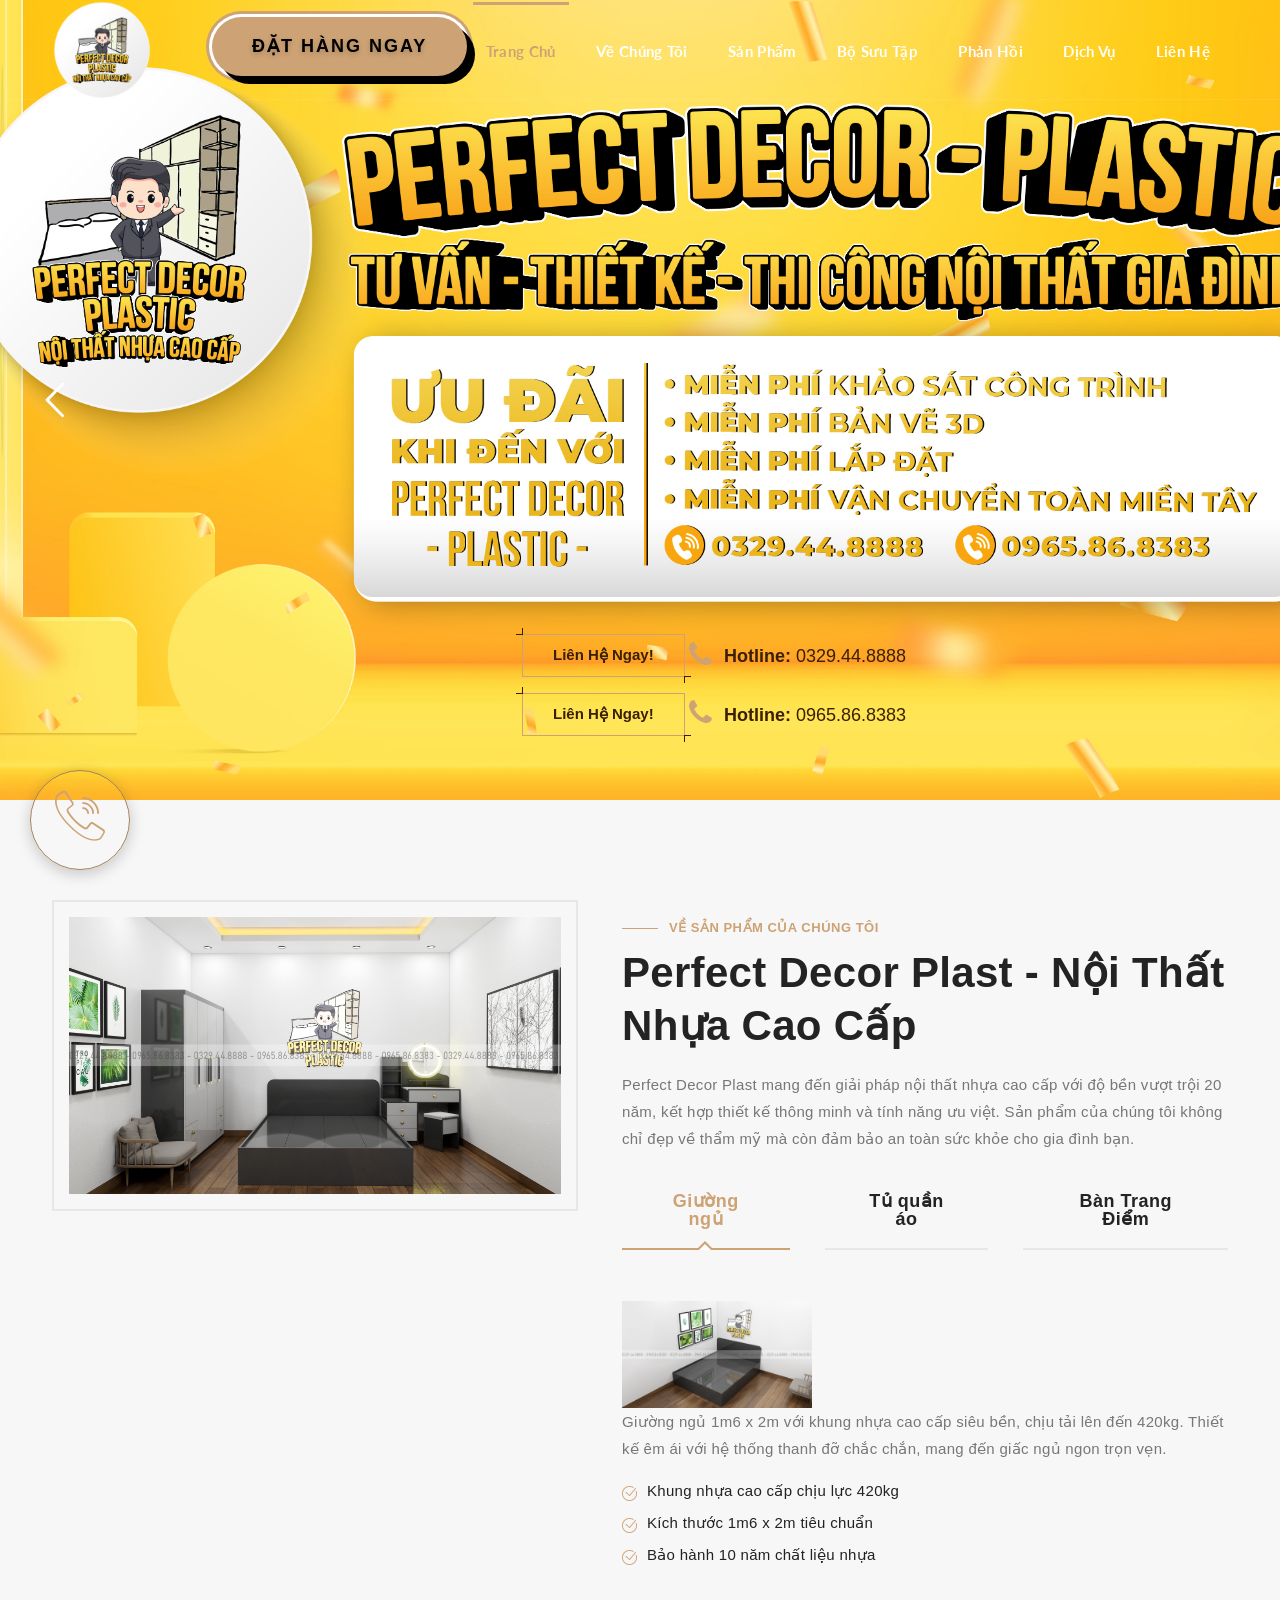
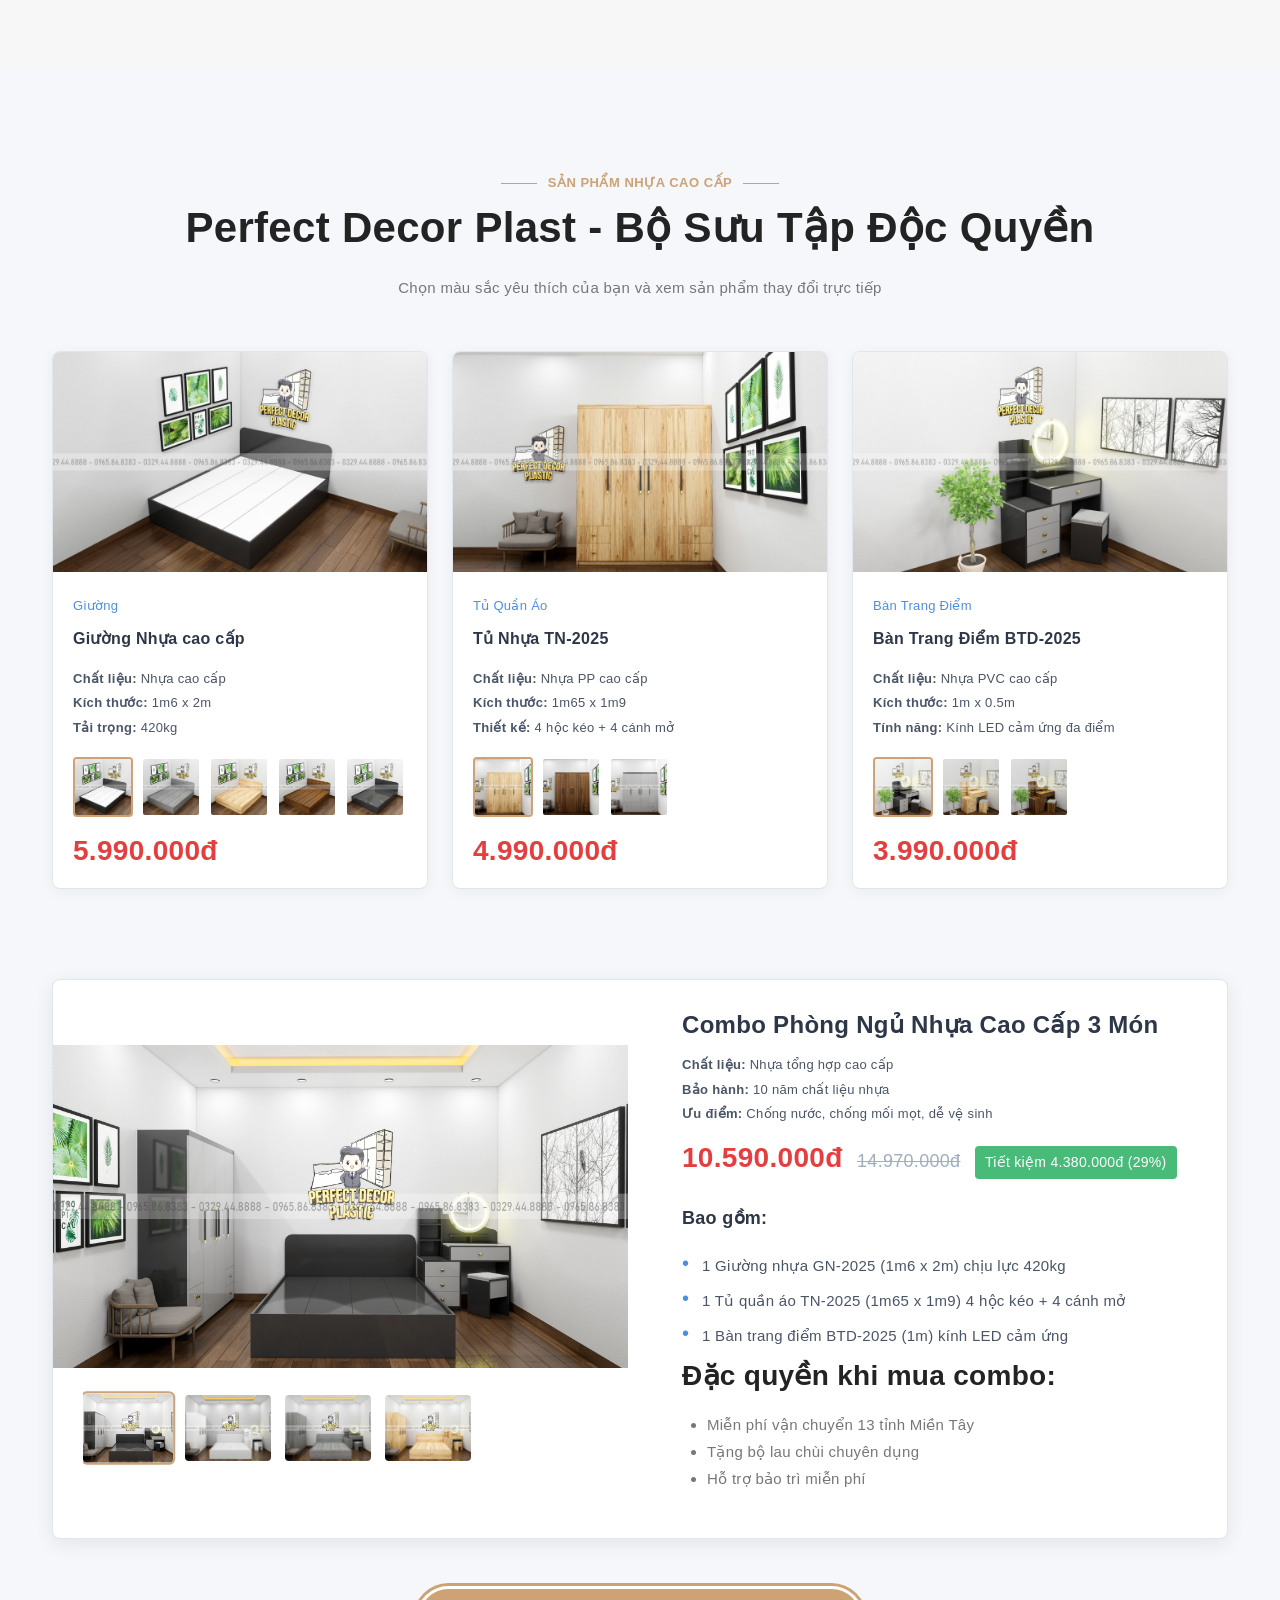
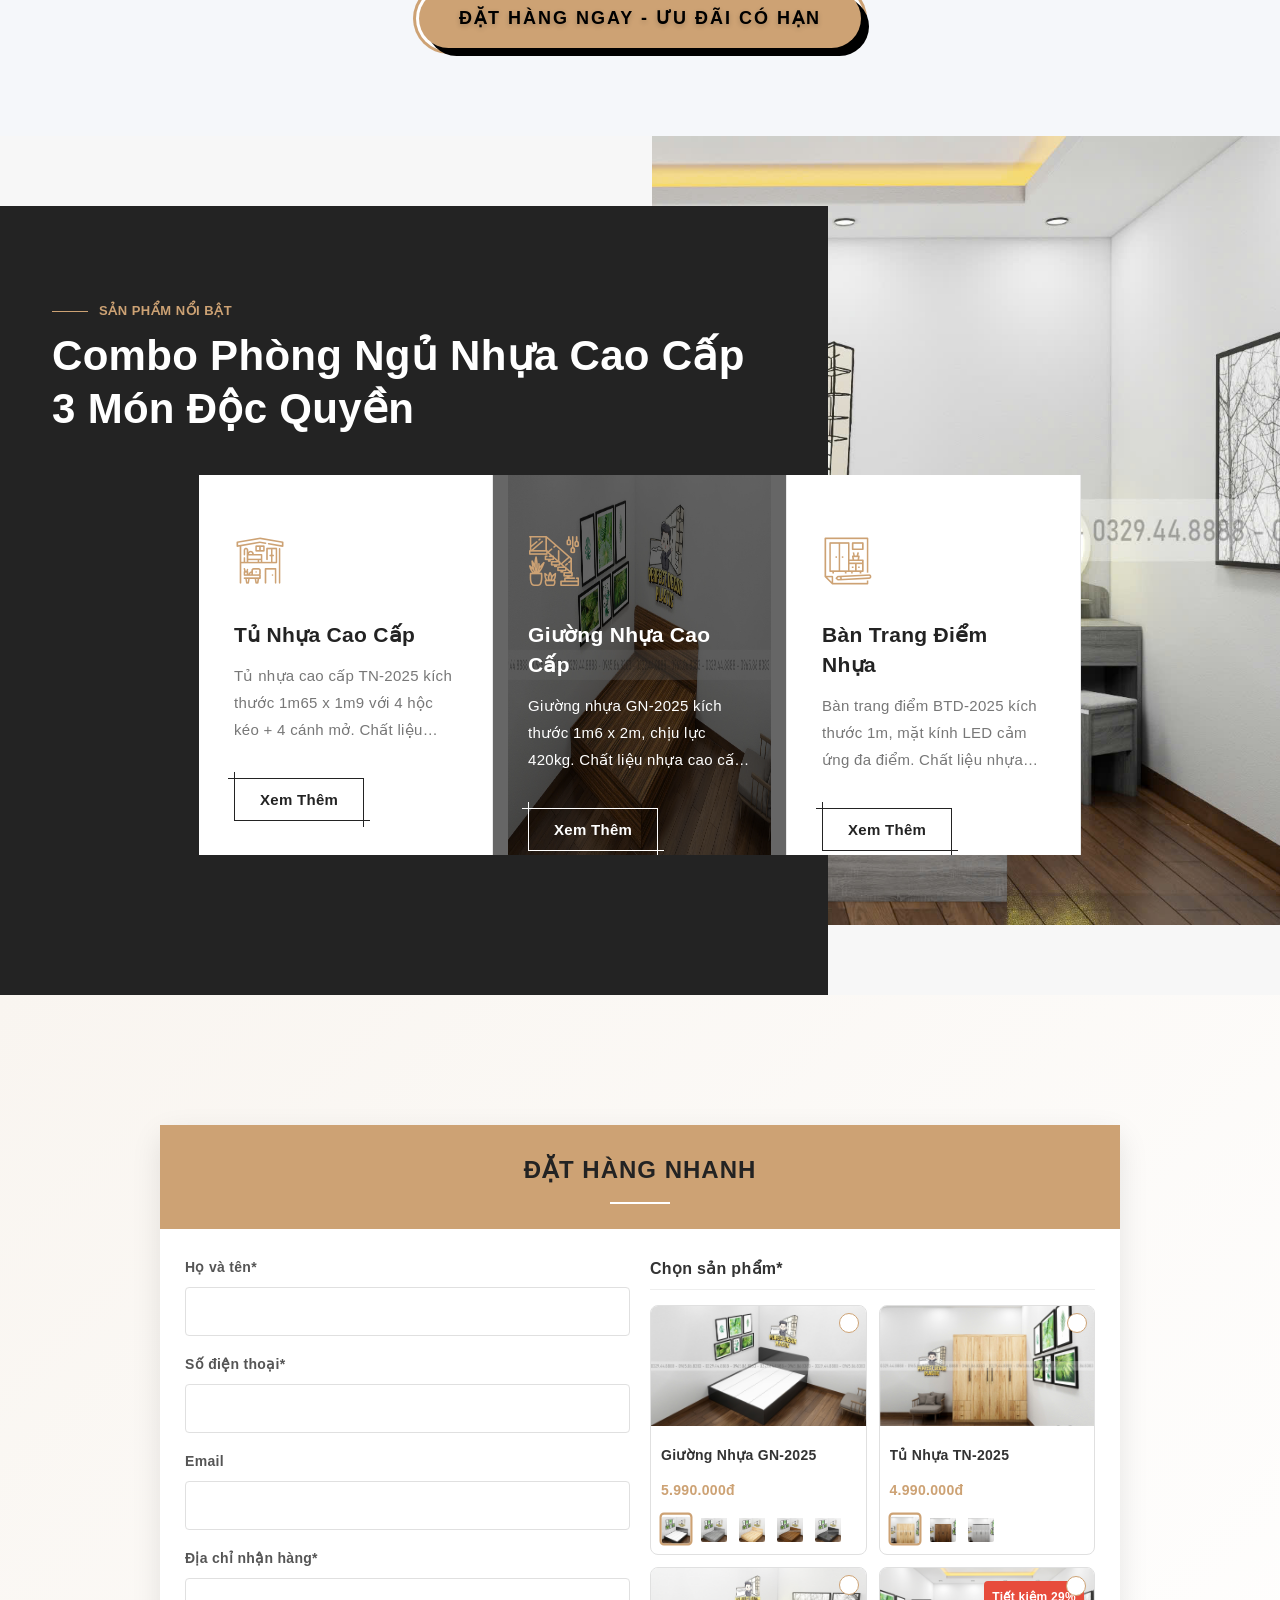
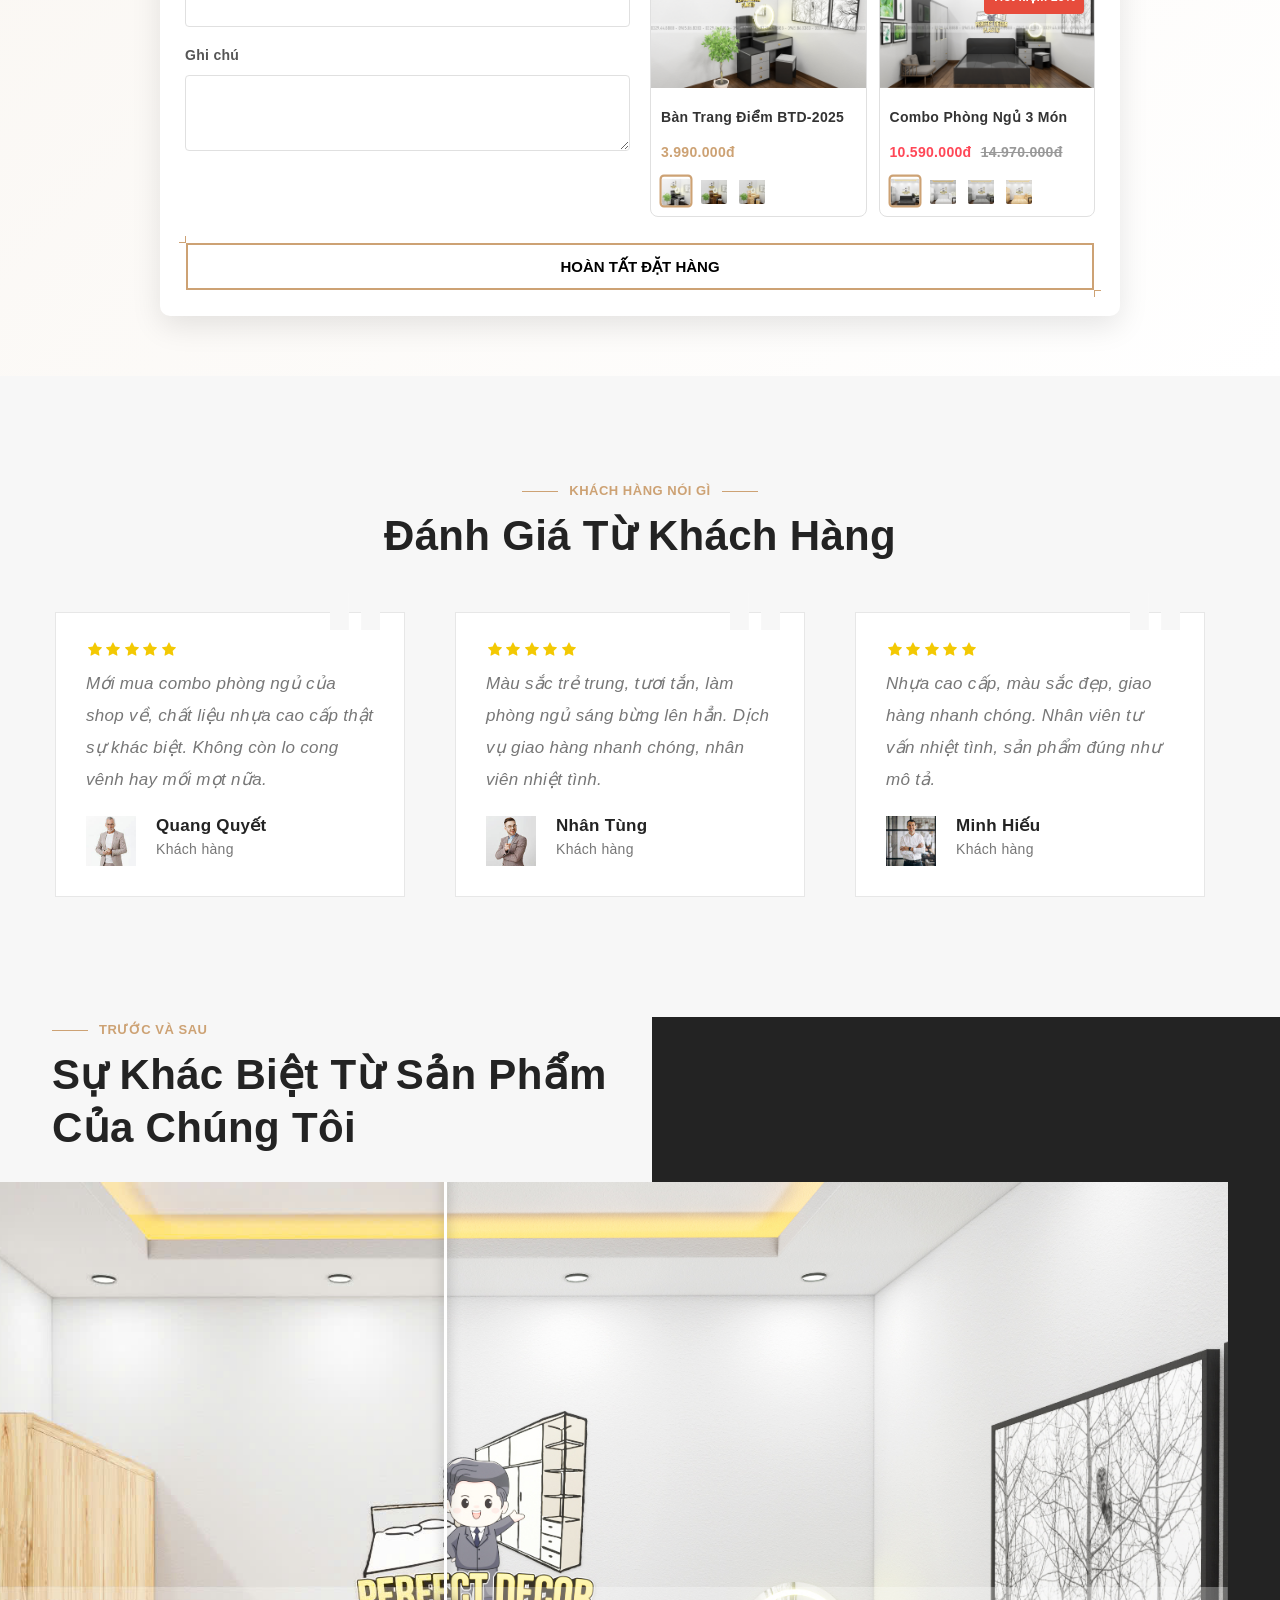
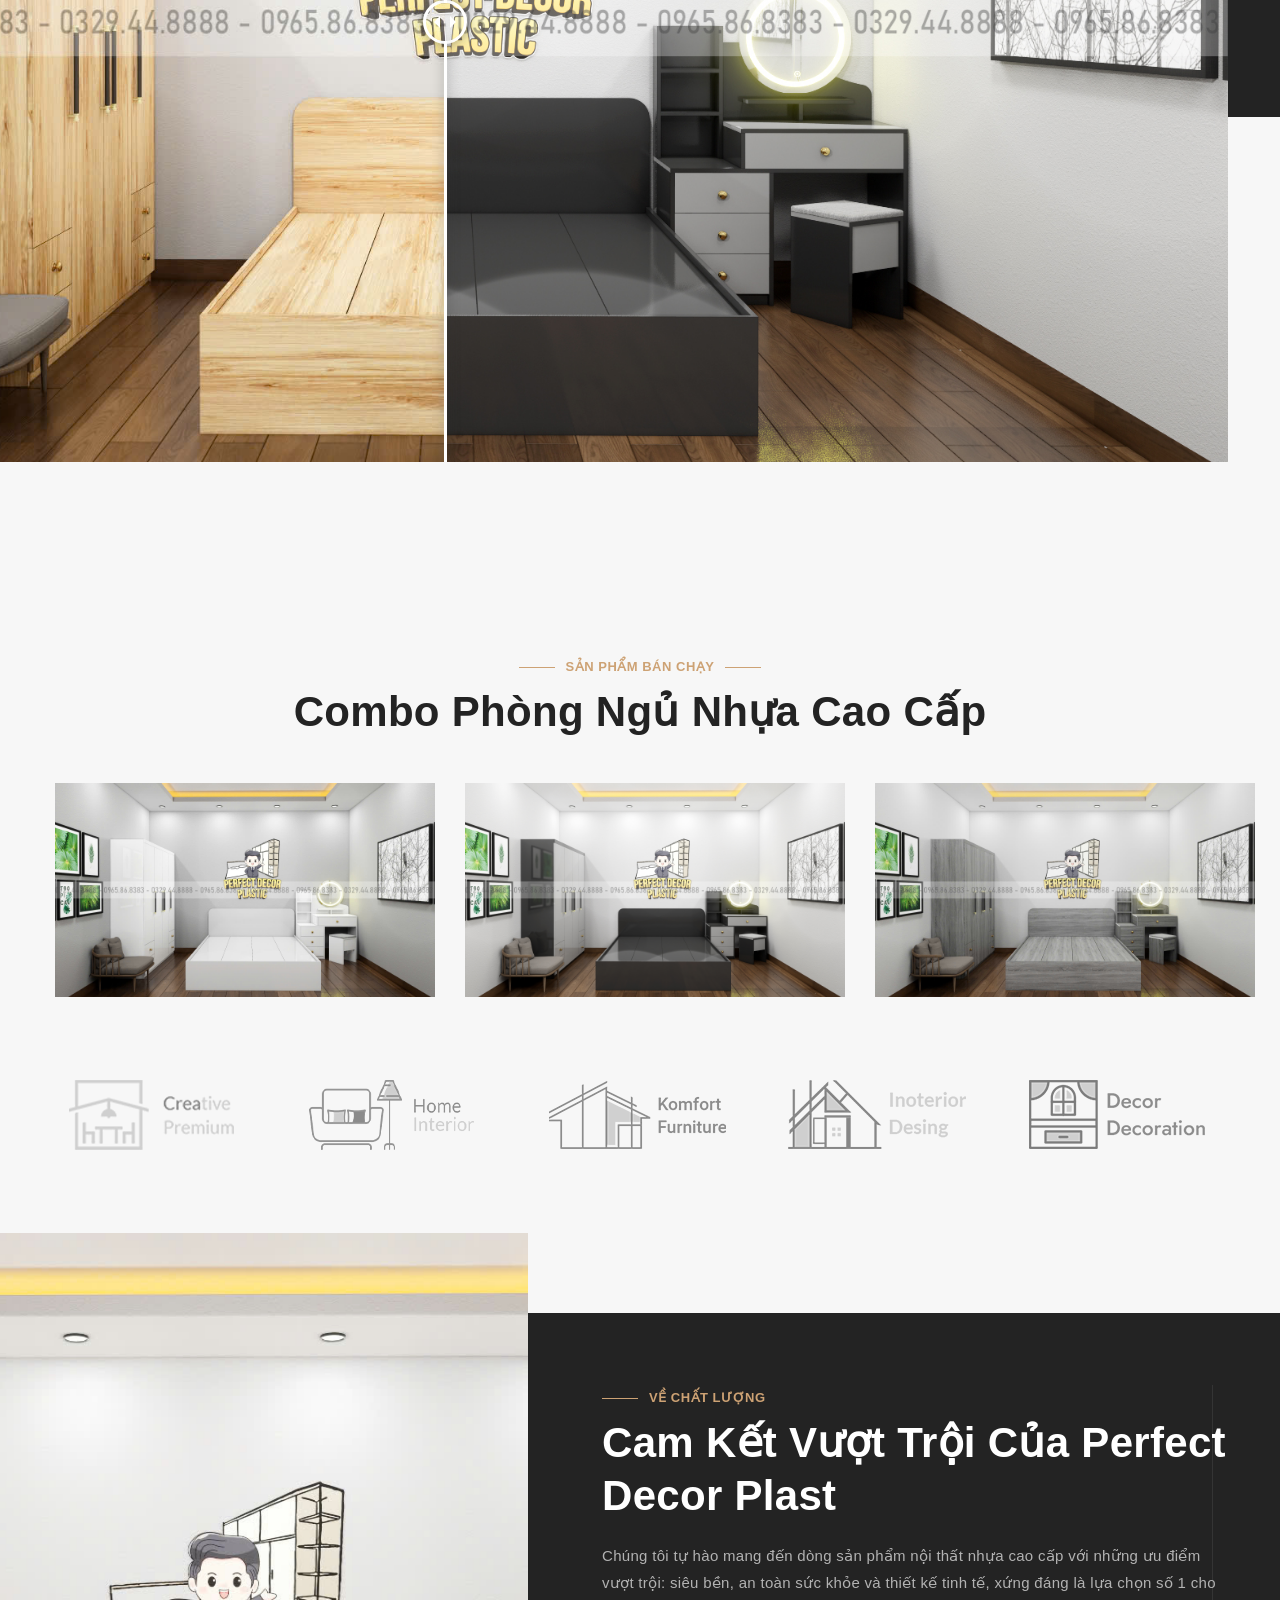
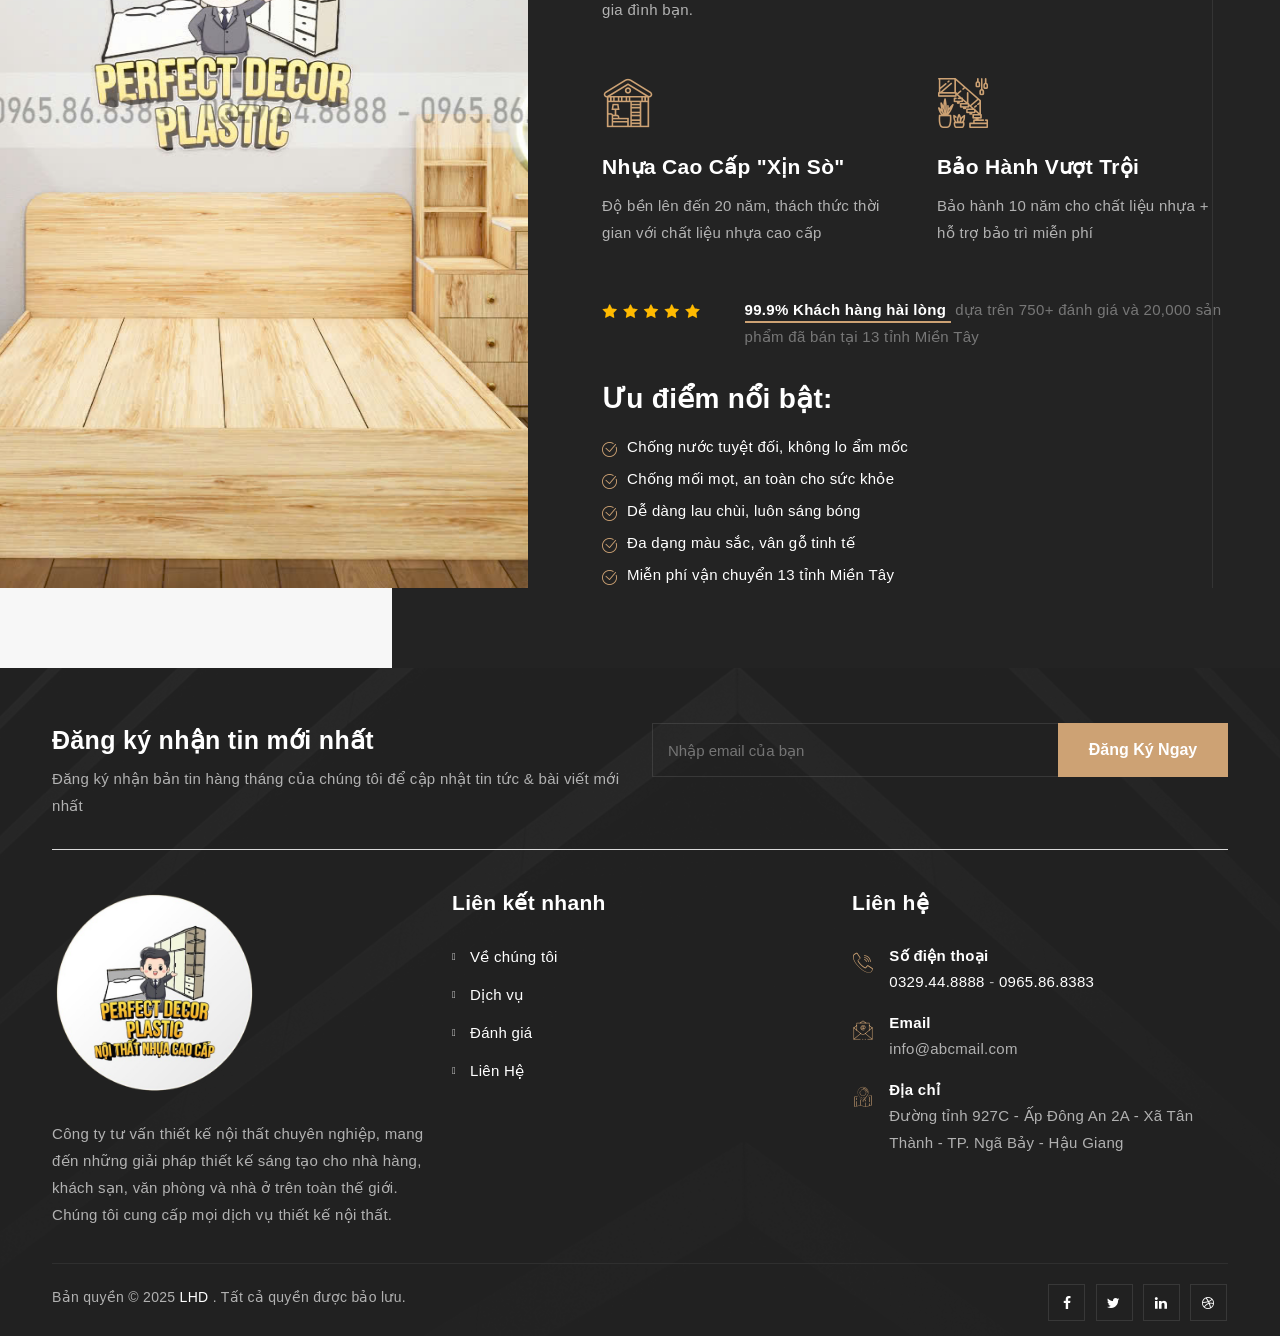
==== index.html @ 6ecb592c "final-final" ====
<!DOCTYPE html>
<html lang="en">

<head>
    <meta charset="utf-8">
    <meta http-equiv="X-UA-Compatible" content="IE=edge">
    <meta name="keywords" content="HTML5 Template">
    <meta name="description" content="Perfect Decor - Plastic">
    <meta name="keywords"
        content="Perfect Decor - Plastic">
    <meta name="author" content="">
    <meta name="viewport" content=" width=device-width, initial-scale=1, maximum-scale=2">
    <title>Perfect Decor - Plastic</title>
    <link rel="apple-touch-icon" sizes="180x180" href="/images/favicon.png">
    <link rel="icon" type="image/png" sizes="32x32" href="/images/favicon.png">
    <link rel="icon" type="image/png" sizes="16x16" href="/images/favicon.png">
    <link rel="manifest" href="/site.webmanifest">
    <link rel="mask-icon" href="/safari-pinned-tab.svg" color="#cda274">
    <meta name="msapplication-TileColor" content="#cda274">
    <meta name="theme-color" content="#ffffff">

    <!-- Hoặc đơn giản nhất (chỉ cần 1 file .ico) -->
    <link rel="shortcut icon" href="/images/favicon.ico" type="image/x-icon">
    <!-- <link rel="shortcut icon" href="images/favicon.png"> -->
    <link rel="stylesheet" type="text/css" href="css/bootstrap.min.css">
    <link rel="stylesheet" type="text/css" href="css/animate.css">
    <link rel="stylesheet" type="text/css" href="css/flaticon.css">
    <link rel="stylesheet" type="text/css" href="css/font-awesome.css">
    <link rel="stylesheet" type="text/css" href="css/themify-icons.css">
    <link rel="stylesheet" type="text/css" href="css/slick.css">
    <link rel="stylesheet" type="text/css" href="css/prettyPhoto.css">
    <link rel="stylesheet" type="text/css" href="css/twentytwenty.css">
    <link rel="stylesheet" type="text/css" href="css/shortcodes.css">
    <link rel="stylesheet" type="text/css" href="css/main.css">
    <link rel="stylesheet" type="text/css" href="css/megamenu.css">
    <link rel="stylesheet" type="text/css" href="css/responsive.css">
    <link rel='stylesheet' id='rs-plugin-settings-css' href="revolution/css/rs6.css">
    <style>
        #logo-img {
            height: 100px;
            width: 100px;
        }

        @media (max-width: 1200px) {

            #logo-img {
                height: 70px;
                width: 70px;

            }

            #slider-1-slide-3-layer-9{
                font-size: 20px !important;
                transform: translate(35px, 0px) !important;

            }

            #slider-1-slide-3-layer-4{
                font-size:27px !important;
                /* transform: translate(54px, 0px) !important; */
            }

            #rev_slider_1_1{
                height: 246px !important;
            }

            #slider-1-slide-1-layer-3 {
                transform: translate(-88px, 16px) !important;
            }

            #slider-1-slide-1-layer-9 {
                transform: translate(-88px, 25px) !important;
            }

            #slider-1-slide-4-layer-8 {
                transform: translate(92px, 16px) !important;
            }

            #slider-1-slide-9-layer-7 {
                transform: translate(88px, 25px) !important;
            }

            .order-now-btn {
                right: 30%;
            }

            .btn-2 {
                right: 0;
                top: 30px;
            }


            .ttm-header-style-01 {
                position: fixed;
                top: 0;
                left: 0;
                right: 0;
                width: 100%;
                z-index: 9999;
                background: white;
                /* Màu nền tùy chỉnh */
                box-shadow: 0 2px 5px rgba(0, 0, 0, 0.1);
                /* Thêm bóng nếu cần */
            }

            /* Đảm bảo nội dung không bị header che */
            body {
                padding-top: 70px;
                /* Chiều cao header mobile */
            }

            /* Fix cho sticky header */
            .ttm-stickable-header {
                position: relative !important;
            }

            /* Đảm bảo menu mobile hiển thị đúng */
            .main-menu {
                background: white;
            }
        }

        /* Nút ĐẶT HÀNG NGAY - Phiên bản hover ổn định */
        .order-now-btn {
            position: relative;
            display: inline-block;
            /* right: 50%; */
            font-family: Arial, Helvetica, sans-serif !important;
            padding: 16px 40px;
            background-color: #cda274;
            color: #000 !important;
            font-weight: 700;
            font-size: 18px;
            text-transform: uppercase;
            letter-spacing: 2px;
            /* border: 3px solid #000; */
            cursor: pointer;
            text-decoration: none !important;
            overflow: hidden;
            /* Hiệu ứng 3D cố định */
            box-shadow: 8px 8px 0 #000,
                0 0 0 3px #fff,
                0 0 0 6px #cda274;
            /* Animation tối ưu */
            animation: quickSmash 0.6s cubic-bezier(0.68, -0.55, 0.265, 1.55) forwards,
                pulseAttention 2s 0.6s infinite;
            opacity: 0;
            transform-origin: center;
        }

        /* Hiệu ứng đập nhanh */
        @keyframes quickSmash {
            0% {
                opacity: 0;
                transform: scale(5) rotate(15deg);
            }

            70% {
                transform: scale(0.95) rotate(-5deg);
            }

            100% {
                opacity: 1;
                transform: scale(1) rotate(0deg);
            }
        }

        /* Hiệu ứng nhấp nháy - GIỮ NGUYÊN KHI HOVER */
        @keyframes pulseAttention {

            0%,
            100% {
                box-shadow: 8px 8px 0 #000,
                    0 0 0 3px #fff,
                    0 0 0 6px #cda274;
            }

            50% {
                box-shadow: 12px 12px 0 #000,
                    0 0 0 3px #fff,
                    0 0 0 6px #cda274,
                    0 0 20px 8px rgba(205, 162, 116, 0.5);
            }
        }

        /* Hiệu ứng hover - KHÔNG LÀM MẤT ANIMATION GỐC */
        .order-now-btn:hover {
            background-color: #000;
            color: #cda274 !important;
            transform: translateY(-3px) scale(1.05);
            /* Thêm !important để đè lên animation */
            box-shadow: 12px 12px 0 #cda274,
                0 0 0 3px #fff,
                0 0 0 6px #000,
                0 0 25px 10px rgba(205, 162, 116, 0.6) !important;
            /* GIỮ NGUYÊN animation pulse */
            animation: quickSmash 0.6s forwards,
                pulseAttention 2s infinite !important;
        }

        /* Hiệu ứng active */
        .order-now-btn:active {
            transform: translateY(2px) scale(0.98);
            box-shadow: 6px 6px 0 #000,
                0 0 0 3px #fff,
                0 0 0 6px #cda274 !important;
        }

        /* Ánh sáng chạy ngang */
        .order-now-btn::after {
            content: '';
            position: absolute;
            top: -50%;
            left: -60%;
            width: 200%;
            height: 200%;
            background: linear-gradient(90deg,
                    rgba(255, 255, 255, 0) 0%,
                    rgba(255, 255, 255, 0.3) 50%,
                    rgba(255, 255, 255, 0) 100%);
            transform: rotate(25deg);
            transition: all 0.7s ease;
            opacity: 0;
        }

        .order-now-btn:hover::after {
            left: 120%;
            opacity: 0.8;
            transition-duration: 0.8s;
        }

        /* Responsive */
        @media (max-width: 768px) {
            .order-now-btn {
                padding: 14px 30px;
                font-size: 16px;
            }
        }
    </style>

    <style>
        /* Section form */
        .quick-order-section {
            padding: 60px 0;
            background: linear-gradient(135deg, #f9f5f0 0%, #ffffff 100%);
            position: relative;
        }

        .quick-order-container {
            max-width: 1000px;
            margin: 0 auto;
            padding: 0 20px;
        }

        .quick-order-wrapper {
            background: white;
            border-radius: 10px;
            box-shadow: 0 10px 30px rgba(0, 0, 0, 0.1);
        }

        /* Header form */
        .quick-order-header {
            text-align: center;
            padding: 25px 20px;
            background-color: #cda274;
            color: white;
        }

        .quick-order-header h2 {
            margin: 0;
            font-size: 24px;
            font-weight: 700;
            letter-spacing: 1px;
        }

        .quick-order-title-decoration {
            width: 60px;
            height: 2px;
            background: white;
            margin: 12px auto 0;
        }

        /* Form layout */
        .quick-order-form {
            padding: 25px;
        }

        .quick-order-layout {
            display: flex;
            gap: 20px;
        }

        .quick-order-info {
            flex: 1;
            min-width: 300px;
        }

        .quick-order-products {
            flex: 1;
            min-width: 250px;
        }

        .quick-order-group {
            margin-bottom: 15px;
        }

        .quick-order-group label {
            display: block;
            margin-bottom: 6px;
            font-weight: 600;
            font-size: 14px;
            color: #555;
        }

        .quick-order-group input,
        .quick-order-group textarea {
            width: 100%;
            padding: 10px 12px;
            border: 1px solid #e0e0e0;
            border-radius: 4px;
            font-size: 14px;
        }

        .quick-order-group textarea {
            resize: vertical;
        }

        /* Product selection */
        .quick-order-products h3 {
            margin: 0 0 15px;
            font-size: 16px;
            color: #333;
            padding-bottom: 5px;
            border-bottom: 1px solid #eee;
        }

        .quick-products-grid {
            display: grid;
            grid-template-columns: repeat(2, 1fr);
            gap: 12px;
        }

        .quick-product-item {
            position: relative;
            cursor: pointer;
        }

        .quick-product-item input {
            position: absolute;
            /* top: 10px;
            right: 10px;
            z-index: 2000;
            width: 20px;
            height: 20px;
            background: white;
            border: 50px solid #cda274;
            border-radius: 4px;
            display: flex;
            align-items: center;
            justify-content: center; */
            /* position: absolute; */
            opacity: 0;
        }

        .quick-product-card {
            border: 1px solid #e0e0e0;
            border-radius: 8px;
            overflow: hidden;
            transition: all 0.2s;
            height: 100%;
        }

        .quick-product-item input:checked+.quick-product-card {
            border-color: #cda274;
            box-shadow: 0 0 0 2px #cda274;
        }

        .quick-product-item .quick-product-card::after {
            content: '';
            position: absolute;
            top: 8px;
            right: 8px;
            width: 20px;
            height: 20px;
            border: 1px solid #cda274;
            background: white;
            color: white;
            border-radius: 50%;
            display: flex;
            align-items: center;
            justify-content: center;
            font-size: 12px;
            font-weight: bold;
            z-index: 2;
        }

        .quick-product-item input:checked+.quick-product-card::after {
            content: '✓';
            position: absolute;
            top: 8px;
            right: 8px;
            width: 20px;
            height: 20px;
            background: #cda274;
            color: white;
            border-radius: 50%;
            display: flex;
            align-items: center;
            justify-content: center;
            font-size: 12px;
            font-weight: bold;
            z-index: 2;
        }

        .quick-product-img {
            height: 120px;
            background-size: cover;
            background-position: center;
        }

        .quick-product-detail {
            padding: 10px;
        }

        .quick-product-detail h4 {
            margin: 0 0 3px;
            font-size: 14px;
            color: #333;
            white-space: nowrap;
            overflow: hidden;
            text-overflow: ellipsis;
        }

        .quick-product-detail p {
            margin: 0;
            font-weight: 700;
            color: #cda274;
            font-size: 14px;
        }

        .quick-original-price {
            text-decoration: line-through;
            color: #999;
            font-size: 12px;
            margin-left: 3px;
        }

        .quick-combo-tag {
            display: inline-block;
            background: #000;
            color: white;
            padding: 2px 6px;
            border-radius: 3px;
            font-size: 10px;
            margin-top: 3px;
        }

        .quick-combo-item .quick-product-detail p {
            color: #ff4757;
        }

        /* Submit button */
        .quick-submit-btn {
            display: block;
            width: 100% !important;
            margin: 0 auto 0 !important;
            /* padding: 12px; */
            border: 2px solid #cda274 !important;
            background: transparent;
            color: black;
            font-weight: 600;
            font-size: 15px;
            border: none;
            /* border-radius: 4px; */
            cursor: pointer;
            transition: all 0.3s;
        }

        .quick-product-item input[type="checkbox"] {
            position: absolute;
            top: 10px;
            right: 10px;
            z-index: 2000;
            width: 20px;
            height: 20px;
            background: white;
            border: 2px solid #cda274;
            border-radius: 4px;
            display: flex;
            align-items: center;
            justify-content: center;
        }

        .quick-submit-btn:hover {
            background: #cda274;
            color: #ffff;
        }

        /* Responsive */
        @media (max-width: 768px) {
            .quick-order-layout {
                flex-direction: column;
            }

            .quick-products-grid {
                grid-template-columns: 1fr;
            }

            .quick-order-header h2 {
                font-size: 20px;
            }
        }
    </style>
    <style>
        /* Popup thông báo */
        .quick-order-popup {
            position: fixed;
            top: 0;
            left: 0;
            width: 100%;
            height: 100%;
            background: rgba(0, 0, 0, 0.8);
            display: none;
            align-items: center;
            justify-content: center;
            z-index: 1000;
            opacity: 0;
            transition: opacity 0.3s ease;
        }

        .quick-popup-content {
            background: white;
            padding: 30px;
            border-radius: 10px;
            text-align: center;
            max-width: 400px;
            width: 90%;
            transform: translateY(20px);
            opacity: 0;
            transition: all 0.4s cubic-bezier(0.175, 0.885, 0.32, 1.275);
            box-shadow: 0 10px 30px rgba(0, 0, 0, 0.2);
        }

        .quick-popup-icon {
            width: 80px;
            height: 80px;
            background: #cda274;
            border-radius: 50%;
            margin: 0 auto 20px;
            display: flex;
            align-items: center;
            justify-content: center;
            color: white;
            font-size: 40px;
            font-weight: bold;
            animation: quickPopupIcon 0.5s ease;
        }

        @keyframes quickPopupIcon {
            0% {
                transform: scale(0);
                opacity: 0;
            }

            50% {
                transform: scale(1.1);
            }

            100% {
                transform: scale(1);
                opacity: 1;
            }
        }

        .quick-popup-content h3 {
            margin: 0 0 10px;
            color: #cda274;
            font-size: 24px;
        }

        .quick-popup-content p {
            margin: 0 0 20px;
            color: #555;
            line-height: 1.5;
        }

        .quick-popup-close {
            background: #cda274;
            color: white;
            border: none;
            padding: 10px 25px;
            border-radius: 5px;
            cursor: pointer;
            font-weight: 600;
            transition: all 0.3s;
        }

        .quick-popup-close:hover {
            background: #cda274;
            transform: translateY(-2px);
        }

        /* Hiệu ứng loading */
        .quick-loading {
            display: inline-block;
            width: 16px;
            height: 16px;
            border: 2px solid rgba(255, 255, 255, 0.3);
            border-radius: 50%;
            border-top-color: white;
            animation: quickSpin 1s ease-in-out infinite;
            margin-right: 8px;
            vertical-align: middle;
        }

        @keyframes quickSpin {
            to {
                transform: rotate(360deg);
            }
        }
    </style>
    <style>
        .thumbnail-slider {
            position: relative;
            margin: 15px 0;
        }

        .thumbnails-container {
            display: flex;
            overflow-x: auto;
            scroll-behavior: smooth;
            gap: 8px;
            padding: 5px 0;
            -ms-overflow-style: none;
            scrollbar-width: none;
        }

        .thumbnails-container::-webkit-scrollbar {
            display: none;
        }

        .thumbnail-item {
            flex: 0 0 60px;
            height: 60px;
            border: 2px solid transparent;
            border-radius: 4px;
            overflow: hidden;
            cursor: pointer;
            transition: all 0.3s ease;
        }

        .thumbnail-item.active {
            border-color: #cda274;
        }

        .thumbnail-item img {
            width: 100%;
            height: 100%;
            object-fit: cover;
        }

        .slider-nav {
            position: absolute;
            top: 50%;
            transform: translateY(-50%);
            width: 25px;
            height: 25px;
            background: white;
            border: 1px solid #ddd;
            border-radius: 50%;
            display: flex;
            align-items: center;
            justify-content: center;
            cursor: pointer;
            z-index: 1;
            opacity: 0.7;
            transition: opacity 0.3s;
        }

        .slider-nav:hover {
            opacity: 1;
        }

        .slider-nav.prev {
            left: -10px;
        }

        .slider-nav.next {
            right: -10px;
        }

        .slider-nav i {
            font-size: 12px;
            color: #333;
        }

        .combo-thumbnail-slider {
            position: relative;
            margin-top: 15px;
        }

        .combo-thumbnails-container {
            display: flex;
            overflow-x: auto;
            scroll-behavior: smooth;
            gap: 8px;
            padding: 5px 0;
            -ms-overflow-style: none;
            scrollbar-width: none;
        }

        .combo-thumbnails-container::-webkit-scrollbar {
            display: none;
        }

        .combo-thumbnail-slider .thumbnail-item {
            flex: 0 0 80px;
            height: 60px;
            border: 2px solid transparent;
            border-radius: 4px;
            overflow: hidden;
            cursor: pointer;
            transition: all 0.3s ease;
        }

        .combo-thumbnail-slider .thumbnail-item.active {
            border-color: #cda274;
        }

        .combo-thumbnail-slider .thumbnail-item img {
            width: 100%;
            height: 100%;
            object-fit: cover;
        }

        .combo-thumbnail-slider .slider-nav {
            position: absolute;
            top: 50%;
            transform: translateY(-50%);
            width: 30px;
            height: 30px;
            background: white;
            border: 1px solid #ddd;
            border-radius: 50%;
            display: flex;
            align-items: center;
            justify-content: center;
            cursor: pointer;
            z-index: 1;
            opacity: 0.8;
            transition: opacity 0.3s;
            box-shadow: 0 2px 5px rgba(0, 0, 0, 0.1);
        }

        .combo-thumbnail-slider .slider-nav:hover {
            opacity: 1;
        }

        .combo-thumbnail-slider .slider-nav.prev {
            left: -15px;
        }

        .combo-thumbnail-slider .slider-nav.next {
            right: -15px;
        }

        .combo-thumbnail-slider .slider-nav i {
            font-size: 14px;
            color: #333;
        }
    </style>
    <style>
        /* CSS cải tiến cho combo slider */
        .combo-thumbnail-slider {
            position: relative;
            margin-top: 15px;
            padding: 0 30px;
            /* Tạo khoảng trống cho nút điều hướng */
        }

        .combo-thumbnails-container {
            display: flex;
            overflow-x: auto;
            scroll-behavior: smooth;
            gap: 10px;
            padding: 10px 0;
            -ms-overflow-style: none;
            scrollbar-width: none;
        }

        .combo-thumbnails-container::-webkit-scrollbar {
            display: none;
        }

        .combo-thumbnail-slider .thumbnail-item {
            flex: 0 0 90px;
            height: 70px;
            border: 2px solid transparent;
            border-radius: 6px;
            overflow: hidden;
            cursor: pointer;
            transition: all 0.3s ease;
        }

        .combo-thumbnail-slider .thumbnail-item.active {
            border-color: #cda274;
            transform: scale(1.05);
        }

        .combo-thumbnail-slider .thumbnail-item img {
            width: 100%;
            height: 100%;
            object-fit: cover;
        }

        .combo-thumbnail-slider .slider-nav {
            position: absolute;
            top: 50%;
            transform: translateY(-50%);
            width: 32px;
            height: 32px;
            background: white;
            border: none;
            border-radius: 50%;
            display: flex;
            align-items: center;
            justify-content: center;
            cursor: pointer;
            z-index: 2;
            opacity: 0.9;
            transition: all 0.3s;
            box-shadow: 0 2px 8px rgba(0, 0, 0, 0.15);
            color: #cda274;
        }

        .combo-thumbnail-slider .slider-nav:hover {
            opacity: 1;
            background: #cda274;
            color: white;
            transform: translateY(-50%) scale(1.1);
        }

        .combo-thumbnail-slider .slider-nav:active {
            transform: translateY(-50%) scale(0.95);
        }

        .combo-thumbnail-slider .slider-nav.prev {
            left: 0;
        }

        .combo-thumbnail-slider .slider-nav.next {
            right: 0;
        }

        .combo-thumbnail-slider .slider-nav i {
            font-size: 16px;
        }

        /* Ẩn nút khi không cần thiết */
        .combo-thumbnail-slider .slider-nav.disabled {
            opacity: 0.3;
            pointer-events: none;
        }
    </style>

    <style>
        /* CSS cho phần chọn màu */
        .color-options {
            display: flex;
            gap: 8px;
            margin-top: 10px;
        }

        .color-thumb {
            width: 30px;
            height: 30px;
            border-radius: 4px;
            overflow: hidden;
            cursor: pointer;
            border: 2px solid transparent;
            transition: all 0.3s ease;
        }

        .color-thumb.active {
            border-color: #cda274;
            transform: scale(1.1);
        }

        .color-thumb img {
            width: 100%;
            height: 100%;
            object-fit: cover;
        }

        /* CSS cho combo */
        .quick-combo-item {
            position: relative;
        }

        .quick-combo-tag {
            position: absolute;
            top: 10px;
            right: 10px;
            background-color: #e74c3c;
            color: white;
            padding: 3px 8px;
            border-radius: 4px;
            font-size: 12px;
            font-weight: bold;
        }

        .quick-original-price {
            text-decoration: line-through;
            color: #999;
            font-size: 14px;
            margin-left: 5px;
        }
    </style>

    <style>
        /* Nút điện thoại cố định */
        .phone-float-btn {
            position: fixed;
            bottom: 30px;
            left: 30px;
            z-index: 999;
            width: 100px;
        }

        .phone-btn {
            display: flex;
            align-items: center;
            justify-content: center;
            width: 100px;
            height: 100px;
            /* background: #cda274; */
            border-radius: 50%;
            border: 1px solid #a0805a;

            color: white;
            font-size: 24px;
            box-shadow: 0 4px 15px rgba(0, 0, 0, 0.2);
            text-decoration: none;
            transition: all 0.3s ease;
            animation: shake 2s infinite;
        }

        .phone-btn:hover {
            background: #a0805a;
            transform: scale(1.1);
        }


        /* Hiệu ứng sóng lan tỏa */
        .wave {
            position: absolute;
            border: 4px solid #cda274;
            border-radius: 50%;
            animation: wave 1s infinite;
            opacity: 0;
        }

        .wave-1 {
            width: 80px;
            height: 80px;
            margin-left: -65px;
            margin-top: -11px;

            animation-delay: 0s;
        }

        .wave-2 {
            width: 100px;
            height: 100px;
            margin-left: -75px;
            margin-top: -21px;
            animation-delay: 0.5s;
        }

        .wave-3 {
            width: 120px;
            height: 120px;
            margin-left: -85px;
            margin-top: -31px;
            animation-delay: 1s;
        }

        /* Hiệu ứng rung mạnh */
        @keyframes shake {

            0%,
            100% {
                transform: rotate(0deg) scale(1);
            }

            10% {
                transform: rotate(-8deg) scale(1.05);
            }

            20% {
                transform: rotate(8deg) scale(1.05);
            }

            30% {
                transform: rotate(-8deg) scale(1.05);
            }

            40% {
                transform: rotate(8deg) scale(1.05);
            }

            50% {
                transform: rotate(0deg) scale(1);
            }
        }

        /* Hiệu ứng sóng lan tỏa */
        @keyframes wave {
            0% {
                transform: scale(0.5);
                opacity: 0.7;
            }

            100% {
                transform: scale(1.5);
                opacity: 0;
            }
        }

        /* Responsive */
        @media (max-width: 768px) {
            .phone-float-btn {
                bottom: 20px;
                right: 20px;
            }

            .phone-btn {
                width: 80px;
                height: 80px;
                font-size: 20px;
            }

            .wave-1 {
                width: 50px;
                height: 50px;
                margin-left: -50px;
                margin-top: 3px;

            }

            .wave-2 {
                width: 70px;
                height: 70px;
                margin-left: -60px;
                margin-top: -5px;
            }

            .wave-3 {
                width: 90px;
                height: 90px;
                margin-left: -70px;
                margin-top: -15px;
            }
        }

        section {}
    </style>

    <style>
        /* Style cho modal */
        .modal {
            display: none;
            position: fixed;
            z-index: 9999;
            padding-top: 50px;
            left: 0;
            top: 0;
            width: 100%;
            height: 100%;
            background-color: rgba(0, 0, 0, 0.9);
            overflow: auto;
        }

        .modal-content {
            margin: auto;
            display: block;
            max-width: 90%;
            max-height: 90%;
        }

        .close {
            position: absolute;
            top: 15px;
            right: 35px;
            color: #f1f1f1;
            font-size: 40px;
            font-weight: bold;
            transition: 0.3s;
            cursor: pointer;
        }

        .close:hover {
            color: #cda274;
        }

        .zoomable-image {
            cursor: pointer;
            transition: 0.3s;
        }

        .zoomable-image:hover {
            opacity: 0.7;
        }
    </style>
</head>

<body>

    <!--page start-->
    <div class="page ttm-bgcolor-grey">

        <header id="masthead" class="header ttm-header-style-01">
            <!-- site-header-menu -->
            <div id="site-header-menu" class="site-header-menu">
                <div class="site-header-menu-inner ttm-stickable-header">
                    <div class="container">
                        <div class="row">
                            <div class="col-lg-12">
                                <!--site-navigation -->
                                <div class="site-navigation d-flex flex-row align-items-center justify-content-between">
                                    <!-- site-branding -->
                                    <div class="site-branding ">
                                        <a class="home-link" href="#" title="Nội thất Nhựa Cao Cấp" rel="home">
                                            <img id="logo-img" width="167px" height="53px" class="img-fluid"
                                                src="images/favicon.png" alt="logo">
                                        </a>
                                    </div><!-- site-branding end -->
                                    <div class="d-flex flex-row align-items-center">
                                        <!-- Nút Đặt Hàng Ngay -->
                                        <div class="header-order-btn ml-30">
                                            <a href="#order" class="order-now-btn elegant-shake">ĐẶT HÀNG NGAY</a>
                                        </div>

                                        <div class="btn-show-menu-mobile menubar menubar--squeeze">
                                            <span class="menubar-box">
                                                <span class="menubar-inner"></span>
                                            </span>
                                        </div>
                                        <!-- menu -->
                                        <nav class="main-menu menu-mobile" id="menu">
                                            <ul class="menu">
                                                <li class="mega-menu-item active">
                                                    <a href="#" class="mega-menu-link">Trang Chủ</a>
                                                </li>
                                                <li class="mega-menu-item">
                                                    <a href="#about" class="mega-menu-link">Về chúng tôi</a>
                                                </li>
                                                <li class="mega-menu-item">
                                                    <a href="#product" class="mega-menu-link">Sản phẩm</a>
                                                </li>
                                                <li class="mega-menu-item">
                                                    <a href="#album" class="mega-menu-link">Bộ sưu tập</a>
                                                </li>
                                                <li class="mega-menu-item">
                                                    <a href="#feedback" class="mega-menu-link">Phản hồi</a>
                                                </li>
                                                <li class="mega-menu-item">
                                                    <a href="#quality" class="mega-menu-link">Dịch vụ</a>
                                                </li>
                                                <li class="mega-menu-item">
                                                    <a href="#contact">Liên Hệ</a>
                                                </li>
                                            </ul>
                                        </nav><!-- menu end -->
                                    </div>
                                </div><!-- site-navigation end-->
                            </div>
                        </div>
                    </div>
                </div>
            </div>
            <!-- site-header-menu end-->
        </header><!--header end-->
        <div class="ttm-rev_slider-wide">
            <!-- START homemainclassicslider REVOLUTION SLIDER 6.1.8 -->
            <rs-module-wrap id="rev_slider_1_1_wrapper" data-source="gallery">

                <rs-module id="rev_slider_1_1" style="display:none;" data-version="6.1.8">

                    <rs-slides>

                        <rs-slide data-key="rs-1" data-title="Slide" data-thumb="images/slides/slider-mainbg-001.jpg"
                            data-anim="ei:d;eo:d;s:d;r:0;t:grayscalecross;sl:d;">

                            <img id="image-banner" src="images/slides/slider-mainbg-001.jpg" title="slider-bg001" width="1741"
                                height="700" class="rev-slidebg" data-no-retina>

                            <a id="slider-1-slide-9-layer-7" class="rs-layer ttm-btn" href="tel:0329448888"
                                target="_self" rel="nofollow" data-type="text" data-color="#3a1f02" data-rsp_ch="on"
                                data-xy="x:l,l,c,c;xo:502px,52px,0,0;y:m;yo:256px,194px,610px,33px;"
                                data-text="w:normal;s:15,15,15,14;l:26,26,15,15;fw:700;a:center;"
                                data-padding="t:7,7,7,7;r:30,30,30,30;b:8,8,8,8;l:30,30,30,30;"
                                data-border="bos:solid;boc:#cda274;bow:1px,1px,1px,1px;bor:0px,0px,0px,0px;"
                                data-frame_0="y:100%;" data-frame_1="e:power4.inOut;st:380;sp:500;sR:380;"
                                data-frame_999="o:0;st:w;sR:8120;"
                                data-frame_hover="c:#fff;bgc:#cda274;boc:#cda274;bor:0px,0px,0px,0px;bos:solid;bow:1px,1px,1px,1px;"
                                style="z-index:13;text-transform:capitalize;">Liên hệ ngay!
                            </a>

                            <rs-layer id="slider-1-slide-1-layer-2" data-type="text" data-color="#cda274"
                                data-rsp_ch="on" data-xy="xo:669px,219px,944px,582px;yo:630px,568px,204px,125px;"
                                data-text="w:normal;s:29,29,16,9;l:50,50,29,17;" data-vbility="t,t,f,f"
                                data-frame_0="y:100%;" data-frame_1="e:power4.inOut;st:560;sp:500;sR:560;"
                                data-frame_999="o:0;st:w;sR:7940;" style="z-index:14;"><i class="fa fa-phone"></i>
                            </rs-layer>

                            <rs-layer id="slider-1-slide-4-layer-8" data-type="text" data-color="#3a1f02"
                                data-rsp_ch="on" data-xy="x:l,l,c,c;xo:704px,254px,0,0;y:m;yo:256px,196px,116px,76px;"
                                data-text="w:normal;s:18,18,17,15;l:26,26,17,20;a:right;" data-frame_0="y:100%;"
                                data-frame_1="e:power4.inOut;st:560;sp:500;sR:560;" data-frame_999="o:0;st:w;sR:7940;"
                                style="z-index:15;"><strong>Hotline:</strong> 0329.44.8888
                            </rs-layer>

                            <a id="slider-1-slide-1-layer-9" class="rs-layer ttm-btn" href="tel:0965868383"
                                target="_self" rel="nofollow" data-type="text" data-color="#3a1f02" data-rsp_ch="on"
                                data-xy="x:l,l,c,c;xo:502px,52px,0,0;y:m;yo:315px,194px,61px,33px;"
                                data-text="w:normal;s:15,15,15,14;l:26,26,15,15;fw:700;a:center;"
                                data-padding="t:7,7,7,7;r:30,30,30,30;b:8,8,8,8;l:30,30,30,30;"
                                data-border="bos:solid;boc:#cda274;bow:1px,1px,1px,1px;bor:0px,0px,0px,0px;"
                                data-frame_0="y:100%;" data-frame_1="e:power4.inOut;st:380;sp:500;sR:380;"
                                data-frame_999="o:0;st:w;sR:8120;"
                                data-frame_hover="c:#fff;bgc:#cda274;boc:#cda274;bor:0px,0px,0px,0px;bos:solid;bow:1px,1px,1px,1px;"
                                style="z-index:13;text-transform:capitalize;">Liên hệ ngay!
                            </a>
                            <rs-layer id="slider-1-slide-4-layer-7" data-type="text" data-color="#cda274"
                                data-rsp_ch="on" data-xy="xo:669px,219px,944px,582px;yo:688px,568px,204px,125px;"
                                data-text="w:normal;s:29,29,16,9;l:50,50,29,17;" data-vbility="t,t,f,f"
                                data-frame_0="y:100%;" data-frame_1="e:power4.inOut;st:560;sp:500;sR:560;"
                                data-frame_999="o:0;st:w;sR:7940;" style="z-index:14;"><i class="fa fa-phone"></i>
                            </rs-layer>


                            <rs-layer id="slider-1-slide-1-layer-3" data-type="text" data-color="#3a1f02"
                                data-rsp_ch="on" data-xy="x:l,l,c,c;xo:704px,254px,0,0;y:m;yo:315px,196px,116px,76px;"
                                data-text="w:normal;s:18,18,17,15;l:26,26,17,20;a:right;" data-frame_0="y:100%;"
                                data-frame_1="e:power4.inOut;st:560;sp:500;sR:560;" data-frame_999="o:0;st:w;sR:7940;"
                                style="z-index:15;"><strong>Hotline:</strong> 0965.86.8383
                            </rs-layer>
                            <!-- <rs-layer id="slider-1-slide-1-layer-1" data-type="text" data-color="#cda274"
                                data-rsp_ch="on"
                                data-xy="x:r,r,c,c;xo:671px,671px,0,-239px;y:m;yo:-39px,-39px,-123px,-40px;"
                                data-text="w:normal;s:15,15,17,10;l:26,26,16,9;fw:700;a:right;" data-vbility="t,t,t,f"
                                data-frame_0="x:-50,-50,-29,-17;" data-frame_1="st:300;sp:600;sR:300;"
                                data-frame_999="o:0;st:w;sR:8100;" style="z-index:10;text-transform: uppercase;">Perfect
                                Decor Plast
                            </rs-layer>

                            <rs-layer id="slider-1-slide-1-layer-2" data-type="text"
                                data-color="rgba(255, 255, 255, 0.77)" data-rsp_ch="on"
                                data-xy="x:r;xo:671px,671px,-371px,-402px;y:m;yo:35px,35px,13px,47px;"
                                data-text="w:normal;s:16,16,14,8;l:30,30,20,12;a:right;"
                                dat-dim="w:477px,477px,302px,186px;h:auto,auto,85px,52px;" data-vbility="t,t,f,f"
                                data-frame_0="x:-50,-50,-29,-17;" data-frame_1="st:330;sp:500;sR:330;"
                                data-frame_999="o:0;st:w;sR:8170;" style="z-index:11;">Phòng ngủ 20 năm
                                vẫn như mới, bảo hành 10 năm CHẤT LIỆU NHỰA - Giá chỉ 10 TRIỆU! <br> Combo phòng ngủ
                                nhựa cao cấp: Bền bỉ 20 năm, bảo hành 10 năm <br> Hỗ trợ bảo trì miễn phí - Miễn phí
                                ship MIỀN TÂY!
                            </rs-layer>

                            <a id="slider-1-slide-1-layer-3" class="rs-layer"
                                href="" target="_self"
                                rel="nofollow" data-type="text" data-rsp_ch="on"
                                data-xy="x:c;xo:-151px,-151px,-41px,-350px;y:m;yo:117px,117px,58px,-72px;"
                                data-text="w:normal;s:20,20,16,9;l:28,28,16,9;" data-vbility="t,t,t,f"
                                data-frame_0="sX:0.9;sY:0.9;" data-frame_1="st:760;sp:400;sR:760;"
                                data-frame_999="o:0;st:w;sR:7840;" data-frame_hover="c:#cda274;" style="z-index:12;"><i
                                    class="fa fa-linkedin"></i>

                            </a>

                            <a id="slider-1-slide-1-layer-4" class="rs-layer"
                                href="" target="_self" rel="nofollow"
                                data-type="text" data-rsp_ch="on"
                                data-xy="x:c;xo:-119px,-119px,-14px,-315px;y:m;yo:118px,118px,59px,-62px;"
                                data-text="w:normal;s:20,20,16,9;l:28,28,16,9;" data-vbility="t,t,t,f"
                                data-frame_0="sX:0.9;sY:0.9;" data-frame_1="st:650;sp:400;sR:650;"
                                data-frame_999="o:0;st:w;sR:7950;" data-frame_hover="c:#cda274;" style="z-index:13;"><i
                                    class="fa fa-pinterest-p"></i>

                            </a>

                            <a id="slider-1-slide-1-layer-5" class="rs-layer" href=""
                                target="_self" rel="nofollow" data-type="text" data-rsp_ch="on"
                                data-xy="x:c;xo:-86px,-86px,13px,-337px;y:m;yo:118px,118px,59px,-10px;"
                                data-text="w:normal;s:20,20,16,9;l:28,28,16,9;" data-vbility="t,t,t,f"
                                data-frame_0="sX:0.9;sY:0.9;" data-frame_1="st:540;sp:400;sR:540;"
                                data-frame_999="o:0;st:w;sR:8060;" data-frame_hover="c:#cda274;" style="z-index:14;"><i
                                    class="fa fa-twitter"></i>

                            </a>

                            <a id="slider-1-slide-1-layer-6" class="rs-layer" href="https://www.facebook.com/profile.php?id=61574171462457"
                                target="_self" rel="nofollow" data-type="text" data-rsp_ch="on"
                                data-xy="x:c;xo:-55px,-55px,39px,-327px;y:m;yo:118px,118px,59px,8px;"
                                data-text="w:normal;s:20,20,16,9;l:28,28,16,9;" data-vbility="t,t,t,f"
                                data-frame_0="sX:0.9;sY:0.9;" data-frame_1="st:410;sp:400;sR:410;"
                                data-frame_999="o:0;st:w;sR:8190;" data-frame_hover="c:#cda274;" style="z-index:15;"><i
                                    class="fa fa-facebook-f"></i>

                            </a>

                            <rs-layer id="slider-1-slide-1-layer-7" data-type="shape" data-color="rgb(255, 255, 255)"
                                data-rsp_ch="on" data-xy="x:c;xo:-10px,-10px,-669px,-355px;y:m;yo:44px,44px,15px,30px;"
                                data-text="w:normal;s:20,20,11,6;l:0,0,14,8;"
                                data-dim="w:2px,2px,1px,1px;h:260px,260px,154px,95px;" data-vbility="t,t,t,f"
                                data-frame_0="y:-50,-50,-29,-17;" data-frame_1="st:220;sp:500;sR:220;"
                                data-frame_999="o:0;st:w;sR:8280;"
                                style="z-index:16;background-color: rgb(205, 162, 116);">
                            </rs-layer>


                            <rs-layer id="slider-1-slide-1-layer-8" data-type="text" data-color="rgb(255, 255, 255)"
                                data-rsp_ch="on" data-xy="x:r,r,c,c;xo:79px,79px,0,0;y:m;yo:-35px,-35px,-71px,-60px;"
                                data-text="w:normal;s:60,60,60,38;l:74,74,70,40;fw:700;" data-frame_0="x:50,50,29,17;"
                                data-frame_1="st:170;sp:900;sR:170;" data-frame_999="o:0;st:w;sR:7930;"
                                style="z-index:17;">Đầu tư 1 lần
                            </rs-layer>


                            <rs-layer id="slider-1-slide-1-layer-9" data-type="text" data-color="rgb(255, 255, 255)"
                                data-rsp_ch="on" data-xy="x:r,r,c,c;xo:119px,119px,0,0;y:m;yo:39px,39px,0,-9px;"
                                data-text="w:normal;s:60,60,60,38;l:74,74,70,40;fw:700;" data-frame_0="x:50,50,29,17;"
                                data-frame_1="st:250;sp:900;sR:250;" data-frame_999="o:0;st:w;sR:7850;"
                                style="z-index:18;">Dùng 20 năm
                            </rs-layer>

                            <a id="slider-1-slide-1-layer-10" class="rs-layer ttm-btn" href="services-1.html"
                                target="_self" rel="nofollow" data-type="text" data-color="#cda274" data-rsp_ch="on"
                                data-xy="x:c;xo:136px,136px,0,0;y:m;yo:128px,128px,107px,48px;"
                                data-text="w:normal;s:15,15,14,14;l:26,26,15,15;fw:700;a:center;"
                                data-padding="t:7,7,7,7;r:30,30,30,30;b:8,8,8,8;l:30,30,30,30;"
                                data-border="bos:solid;boc:#cda274;bow:1px,1px,1px,1px;bor:0px,0px,0px,0px;"
                                data-frame_0="x:50,50,29,17;" data-frame_1="st:380;sp:500;sR:380;"
                                data-frame_999="o:0;st:w;sR:8120;"
                                data-frame_hover="c:#fff;bgc:#cda274;boc:#cda274;bor:0px,0px,0px,0px;bos:solid;bow:1px,1px,1px,1px;"
                                style="z-index:19;font-family:Open Sans;text-transform:capitalize;">Xem ngay!
                            </a>

                            <rs-layer id="slider-1-slide-1-layer-11" class="ttm-single-img rs-layer" data-type="image"
                                data-color="rgb(255, 255, 255)" data-rsp_ch="on" data-xy="xo:-139px,-139px,-36px,-22px;"
                                data-text="w:normal;s:20,20,11,6;l:0,0,14,8;"
                                data-dim="w:99px,99px,58px,35px;h:472px,472px,281px,173px;"
                                data-frame_0="y:-50,-50,-29,-17;" data-frame_1="st:1090;sp:600;sR:1090;"
                                data-frame_999="o:0;st:w;sR:7310;" style="z-index:20;"><img class="img-fluid"
                                    src="images/slides/single_img1.png" width="99" height="472" alt="images">
                            </rs-layer> -->

                        </rs-slide>

                        <rs-slide data-key="rs-4" data-title="Slide" data-thumb="images/slides/slider-mainbg-002.jpg"
                            data-anim="ei:d;eo:d;s:d;r:0;t:grayscalecross;sl:d;">

                            <img src="images/slides/slider-mainbg-002.jpg" title="slider-bg002" width="1920"
                                height="830" class="rev-slidebg" data-no-retina>

                            <rs-layer id="slider-1-slide-4-layer-1" data-type="shape" data-rsp_ch="on"
                                data-xy="xo:50px,50px,1065px,-355px;y:m;yo:28px,28px,-82px,30px;"
                                data-text="w:normal;s:20,20,11,6;l:0,0,14,8;"
                                data-dim="w:4px,4px,2px,1px;h:220px,220px,131px,80px;" data-vbility="t,t,f,f"
                                data-frame_0="y:-50,-50,-29,-17;" data-frame_1="st:220;sp:500;sR:220;"
                                data-frame_999="o:0;st:w;sR:8280;"
                                style="z-index:8;background-color: rgb(205, 162, 116);">
                            </rs-layer>

                            <rs-layer id="slider-1-slide-4-layer-2" data-type="text" data-color="#cda274"
                                data-rsp_ch="on"
                                data-xy="x:l,l,c,c;xo:51px,51px,0,-239px;y:m;yo:-119px,-119px,-129px,-40px;"
                                data-text="w:normal;s:15,15,16,9;l:26,26,15,9;fw:700;a:right;" data-vbility="t,t,t,f"
                                data-frame_0="x:-50,-50,-29,-17;" data-frame_1="st:300;sp:600;sR:300;"
                                data-frame_999="o:0;st:w;sR:8100;" style="z-index:9;text-transform:uppercase;">Perfect
                                Decor Plast

                            </rs-layer>

                            <rs-layer id="slider-1-slide-4-layer-3" data-type="text" data-color="rgb(255, 255, 255)"
                                data-rsp_ch="on" data-xy="x:l,l,c,c;xo:90px,90px,0,0;y:m;yo:-56px,-56px,-76px,-70px;"
                                data-text="w:normal;s:55,55,50,38;l:74,74,50,40;fw:300;" data-frame_0="x:50,50,29,17;"
                                data-frame_1="st:170;sp:900;sR:170;" data-frame_999="o:0;st:w;sR:7930;"
                                style="z-index:10;">Phòng ngủ nhựa cao cấp,
                            </rs-layer>

                            <rs-layer id="slider-1-slide-4-layer-4" data-type="text" data-color="rgb(255, 255, 255)"
                                data-rsp_ch="on" data-xy="x:l,l,c,c;xo:90px,90px,0,0;y:m;yo:18px,18px,-7px,-19px;"
                                data-text="w:normal;s:80,80,65,38;l:74,74,70,40;fw:700;" data-frame_0="x:50,50,29,17;"
                                data-frame_1="st:250;sp:900;sR:250;" data-frame_999="o:0;st:w;sR:7850;"
                                style="z-index:11;">Bảo hành <span class="ttm-textcolor-skincolor">10
                                    năm</span>
                            </rs-layer>


                            <rs-layer id="slider-1-slide-4-layer-5" data-type="text"
                                data-color="rgba(255, 255, 255, 0.77)" data-rsp_ch="on"
                                data-xy="xo:94px,94px,1029px,-402px;y:m;yo:103px,103px,15px,47px;"
                                data-text="w:normal;s:16,16,14,8;l:30,30,25,15;" data-dim="w:597px,597px,541px,333px;"
                                data-vbility="t,t,f,f" data-frame_0="x:-50,-50,-29,-17;"
                                data-frame_1="st:330;sp:500;sR:330;" data-frame_999="o:0;st:w;sR:8170;"
                                style="z-index:12;">Chất liệu nhựa cao cấp, tuổi thọ lên đến 20 năm
                                <br> Hỗ trợ bảo trì miễn phí - Ưu đãi đặc biệt cho khách hàng Miền Tây!
                            </rs-layer>


                            <a id="slider-1-slide-4-layer-6" class="rs-layer ttm-btn" href="tel:0329448888"
                                target="_self" rel="nofollow" data-type="text" data-color="#cda274" data-rsp_ch="on"
                                data-xy="x:l,l,c,c;xo:52px,52px,0,0;y:m;yo:194px,194px,61px,33px;"
                                data-text="w:normal;s:15,15,15,14;l:26,26,15,15;fw:700;a:center;"
                                data-padding="t:7,7,7,7;r:30,30,30,30;b:8,8,8,8;l:30,30,30,30;"
                                data-border="bos:solid;boc:#cda274;bow:1px,1px,1px,1px;bor:0px,0px,0px,0px;"
                                data-frame_0="y:100%;" data-frame_1="e:power4.inOut;st:380;sp:500;sR:380;"
                                data-frame_999="o:0;st:w;sR:8120;"
                                data-frame_hover="c:#fff;bgc:#cda274;boc:#cda274;bor:0px,0px,0px,0px;bos:solid;bow:1px,1px,1px,1px;"
                                style="z-index:13;text-transform:capitalize;">Liên hệ ngay!
                            </a>

                            <rs-layer id="slider-1-slide-4-layer-7" data-type="text" data-color="#cda274"
                                data-rsp_ch="on" data-xy="xo:219px,219px,944px,582px;yo:568px,568px,204px,125px;"
                                data-text="w:normal;s:29,29,16,9;l:50,50,29,17;" data-vbility="t,t,f,f"
                                data-frame_0="y:100%;" data-frame_1="e:power4.inOut;st:560;sp:500;sR:560;"
                                data-frame_999="o:0;st:w;sR:7940;" style="z-index:14;"><i class="fa fa-phone"></i>
                            </rs-layer>

                            <rs-layer id="slider-1-slide-4-layer-8" data-type="text" data-color="rgb(255, 255, 255)"
                                data-rsp_ch="on" data-xy="x:l,l,c,c;xo:254px,254px,0,0;y:m;yo:196px,196px,116px,76px;"
                                data-text="w:normal;s:18,18,17,15;l:26,26,17,20;a:right;" data-frame_0="y:100%;"
                                data-frame_1="e:power4.inOut;st:560;sp:500;sR:560;" data-frame_999="o:0;st:w;sR:7940;"
                                style="z-index:15;"><strong>Hotline:</strong> 0329.44.8888
                            </rs-layer>

                            <rs-layer id="slider-1-slide-4-layer-8" data-type="text" data-color="rgb(255, 255, 255)"
                                data-rsp_ch="on" data-xy="x:l,l,c,c;xo:254px,254px,0,0;y:m;yo:196px,196px,116px,76px;"
                                data-text="w:normal;s:18,18,17,15;l:26,26,17,20;a:right;" data-frame_0="y:100%;"
                                data-frame_1="e:power4.inOut;st:560;sp:500;sR:560;" data-frame_999="o:0;st:w;sR:7940;"
                                style="z-index:15;"><strong>Hotline:</strong> 0329.44.8888
                            </rs-layer>

                            <rs-layer id="slider-1-slide-4-layer-9" class="ttm-single-img rs-layer" data-type="image"
                                data-color="rgb(255, 255, 255)" data-rsp_ch="on"
                                data-xy="xo:1011px,1011px,604px,372px;yo:-71px,-71px,-41px,-25px;"
                                data-text="w:normal;s:20,20,11,6;l:0,0,14,8;"
                                data-dim="w:49px,49px,28px,17px;h:333px,333px,199px,122px;"
                                data-frame_0="y:-50,-50,-29,-17;" data-frame_1="st:1490;sp:600;sR:1490;"
                                data-frame_999="o:0;st:w;sR:6910;" style="z-index:16;"><img class="img-fluid"
                                    src="images/slides/single_img2.png" width="49" height="333" alt="images">
                            </rs-layer>

                        </rs-slide>

                        <rs-slide data-key="rs-3" data-title="Slide" data-thumb="images/slides/slider-mainbg-001.jpg"
                            data-anim="ei:d;eo:d;s:1000;r:0;t:fade;sl:0;">

                            <img src="images/slides/slider-mainbg-001.jpg" title="slider-mainbg-003" width="1741"
                                height="700" class="rev-slidebg" data-no-retina>

                            <a id="slider-1-slide-3-layer-1" class="rs-layer" href="https://www.facebook.com/profile.php?id=61574171462457" target="_self" data-type="text"
                                data-rsp_ch="on" data-xy="x:c;xo:49px,49px,39px,-327px;y:m;yo:-112px,-112px,59px,8px;"
                                data-text="w:normal;s:20,20,16,9;l:28,28,16,9;" data-vbility="t,t,t,f"
                                data-frame_0="sX:0.9;sY:0.9;" data-frame_1="st:410;sp:400;sR:410;"
                                data-frame_999="o:0;st:w;sR:8190;" data-frame_hover="c:#cda274;" style="z-index:12;"><i
                                    class="fa-facebook-f"></i>
                            </a>

                            <rs-layer id="slider-1-slide-3-layer-2" data-type="shape" data-rsp_ch="on"
                                data-xy="x:c;xo:3px,3px,1px,0;y:m;" data-text="w:normal;s:20,20,11,6;l:0,0,14,8;"
                                data-dim="w:5000px,5000px,2991px,1845px;h:1000px,1000px,597px,368px;"
                                data-frame_999="o:0;st:w;" style="z-index:8;background-color:rgba(0,0,0,0.53);">
                            </rs-layer>

                            <rs-layer id="slider-1-slide-3-layer-3" data-type="text" data-color="#cda274"
                                data-rsp_ch="on" data-xy="x:c;xo:0,0,0,-239px;y:m;yo:-49px,-49px,-123px,-40px;"
                                data-text="w:normal;s:19,19,17,10;l:26,26,16,9;fw:700;a:center;" data-vbility="t,t,t,f"
                                data-frame_0="y:50;" data-frame_1="st:300;sp:500;" data-frame_999="o:0;st:w;sR:8100;"
                                style="z-index:11;">Perfect Decor Plast - Giải pháp nội thất thông minh
                            </rs-layer>

                            <rs-layer id="slider-1-slide-3-layer-4" data-type="text" data-rsp_ch="on"
                                data-xy="x:c;y:m;yo:89px,89px,0,-9px;"
                                data-text="w:normal;s:60,60,60,38;l:74,74,70,40;fw:700;" data-frame_0="y:50;"
                                data-frame_1="st:250;sp:900;" data-frame_999="o:0;st:w;sR:7850;" style="z-index:10;">Ưu
                                đãi đặc biệt cho Miền Tây
                            </rs-layer>

                            <a id="slider-1-slide31-layer-5" class="rs-layer ttm-btn" href="#order"
                                target="_self" rel="nofollow" data-type="text" data-color="#cda274" data-rsp_ch="on"
                                data-xy="x:c;y:m;yo:185px,185px,107px,48px;"
                                data-text="w:normal;s:15,15,14,14;l:26,26,15,15;fw:700;a:center;"
                                data-padding="t:7,7,7,7;r:30,30,30,30;b:8,8,8,8;l:30,30,30,30;"
                                data-border="bos:solid;boc:#cda274;bow:1px,1px,1px,1px;bor:0px,0px,0px,0px;"
                                data-frame_0="x:50,50,29,17;" data-frame_1="st:380;sp:500;sR:380;"
                                data-frame_999="o:0;st:w;sR:8120;"
                                data-frame_hover="c:#fff;bgc:#cda274;boc:#cda274;bor:0px,0px,0px,0px;bos:solid;bow:1px,1px,1px,1px;"
                                style="z-index:19;text-transform:capitalize;">Mua ngay
                            </a>

                            

                            <rs-layer id="slider-1-slide-3-layer-9" data-type="text" data-rsp_ch="on"
                                data-xy="x:c;y:m;yo:11px,11px,-71px,-60px;"
                                data-text="w:normal;s:60,60,40,30;l:74,74,50,40;fw:700;" data-frame_0="y:50,50,29,17;"
                                data-frame_1="st:170;sp:900;" data-frame_999="o:0;st:w;sR:7930;" style="z-index:9;">Miễn
                                phí vận chuyển - Bảo hành 10 năm
                            </rs-layer>

                            <rs-layer id="slider-1-slide-3-layer-10"
                                class="rs-fsv rs-nolc rs-layer-video intrinsic-ignore" data-type="video"
                                data-rsp_ch="on" data-xy="x:0;y:0;" data-text="w:normal;s:20,20,12,7;l:0,0,15,9;"
                                data-dim="w:100%;h:100%;" data-basealign="slide"
                                data-video="vd:100;fc:true;l:false;ptimer:false;afs:f;inl:f;"
                                data-mp4="https://media.istockphoto.com/videos/3d-rendering-interior-house-modern-open-living-space-with-kitchenloft-video-id1219502522"
                                data-frame_999="o:0;st:w;" style="z-index:7;">
                            </rs-layer>

                        </rs-slide>

                    </rs-slides>

                    <rs-progress class="rs-bottom" style="visibility: hidden !important;"></rs-progress>
                </rs-module>

            </rs-module-wrap>
            <!-- END REVOLUTION SLIDER -->

        </div>

        <!--site-main start-->
        <!--welcome-section-->
        <section id="about" class="ttm-row welcome-section clearfix">
            <div class="container">
                <div class="row">
                    <div class="col-xl-5 col-lg-5 col-md-12">
                        <!-- ttm_single_image-wrapper -->
                        <div
                            class="ttm_single_image-wrapper text-center p-15 border_1 d-inline-block mr_50 res-991-mr-0">
                            <img width="520" height="590" class="img-fluid zoomable-image"
                                src="images/single-img-01.jpg" alt="single_01"
                                onclick="openModal('images/single-img-01.jpg')">
                        </div>
                    </div>
                    <div class="col-xl-7 col-lg-7 col-md-12">
                        <div class="pl-70 res-991-pl-0 pt-15 res-991-pt-0 res-991-mt-40 res-991-pb-25">
                            <!-- section title -->
                            <div class="section-title">
                                <div class="title-heade">
                                    <h3>Về Sản Phẩm Của Chúng Tôi</h3>
                                    <h2 class="title">Perfect Decor Plast - Nội Thất Nhựa Cao Cấp</h2>
                                </div>
                            </div><!-- section title end -->
                            <div class="pb-5 res-991-pb-30">
                                <p>Perfect Decor Plast mang đến giải pháp nội thất nhựa cao cấp với độ bền vượt trội 20
                                    năm,
                                    kết hợp thiết kế thông minh và tính năng ưu việt. Sản phẩm của chúng tôi không chỉ
                                    đẹp
                                    về thẩm mỹ mà còn đảm bảo an toàn sức khỏe cho gia đình bạn.</p>
                            </div>
                            <div class="ttm-tabs ttm-tab-style-01">
                                <ul class="tabs">
                                    <li class="tab active"><a href="#">Giường ngủ</a></li>
                                    <li class="tab"><a href="#">Tủ quần áo</a></li>
                                    <li class="tab"><a href="#">Bàn Trang Điểm</a></li>
                                </ul>
                                <div class="content-tab">
                                    <!-- content-inner -->
                                    <div class="content-inner active">
                                        <p>
                                        <div style="display: flex;">
                                            <img width="190" height="199" class="alignleft img-fluid zoomable-image"
                                                src="images/tab_img2.jpg" alt="service-01"
                                                onclick="openModal('images/tab_img2.jpg')">
                                        </div>
                                        Giường ngủ 1m6 x 2m với khung
                                        nhựa cao cấp siêu bền, chịu tải lên đến 420kg. Thiết kế êm ái với hệ thống
                                        thanh đỡ chắc chắn, mang đến giấc ngủ ngon trọn vẹn.</p>
                                        <ul class="ttm-list ttm-list-style-icon ttm-list-icon-color-skincolor">
                                            <li><i class="flaticon-work-done ttm-textcolor-skincolor"></i>
                                                <span class="ttm-list-li-content">Khung nhựa cao cấp chịu lực
                                                    420kg</span>
                                            </li>
                                            <li><i class="flaticon-work-done ttm-textcolor-skincolor"></i>
                                                <span class="ttm-list-li-content">Kích thước 1m6 x 2m tiêu chuẩn</span>
                                            </li>
                                            <li><i class="flaticon-work-done ttm-textcolor-skincolor"></i>
                                                <span class="ttm-list-li-content">Bảo hành 10 năm chất liệu nhựa</span>
                                            </li>
                                        </ul>
                                    </div><!-- content-inner end-->
                                    <!-- content-inner -->
                                    <div class="content-inner">
                                        <p>
                                        <div style=" display: flex;">
                                            <img width="190" height="199" class="alignleft img-fluid zoomable-image"
                                                src="images/tab_img1.jpg" alt="service-02"
                                                onclick="openModal('images/tab_img1.jpg')">
                                            <img width="190" height="199" class="alignleft img-fluid zoomable-image"
                                                src="images/products/product-3.jpg" alt="service-03"
                                                onclick="openModal('images/products/product-3.jpg')">
                                        </div>
                                        Tủ quần áo 1m65 x 1m9 với thiết kế thông minh 4 hộc kéo và 4 cánh mở. Không gian
                                        lưu trữ rộng rãi, hệ thống
                                        treo đồ tiện lợi, giúp bảo quản quần áo luôn phẳng phiu.</p>
                                        <ul class="ttm-list ttm-list-style-icon ttm-list-icon-color-skincolor">
                                            <li><i class="flaticon-work-done ttm-textcolor-skincolor"></i>
                                                <span class="ttm-list-li-content">Thiết kế 4 hộc kéo + 4 cánh mở</span>
                                            </li>
                                            <li><i class="flaticon-work-done ttm-textcolor-skincolor"></i>
                                                <span class="ttm-list-li-content">Kích thước 1m65 x 1m9 đa năng</span>
                                            </li>
                                            <li><i class="flaticon-work-done ttm-textcolor-skincolor"></i>
                                                <span class="ttm-list-li-content">Chống ẩm mốc, bảo vệ quần áo</span>
                                            </li>
                                        </ul>
                                    </div><!-- content-inner end-->
                                    <!-- content-inner -->
                                    <div class="content-inner">
                                        <p>
                                        <div style="display: flex;">
                                            <img width="190" height="199" class="alignleft img-fluid zoomable-image"
                                                src="images/tab_img3.jpg" alt="service-03"
                                                onclick="openModal('images/tab_img3.jpg')">
                                        </div>
                                        Bàn trang điểm 1m với mặt kính LED
                                        cảm ứng đa điểm, 4 hộc kéo tiện lợi. Hệ thống đèn chiếu sáng chuyên nghiệp
                                        giúp bạn làm đẹp dễ dàng mọi lúc.</p>
                                        <ul class="ttm-list ttm-list-style-icon ttm-list-icon-color-skincolor">
                                            <li><i class="flaticon-work-done ttm-textcolor-skincolor"></i>
                                                <span class="ttm-list-li-content">Mặt kính LED cảm ứng đa điểm</span>
                                            </li>
                                            <li><i class="flaticon-work-done ttm-textcolor-skincolor"></i>
                                                <span class="ttm-list-li-content">4 hộc kéo đựng đồ tiện dụng</span>
                                            </li>
                                            <li><i class="flaticon-work-done ttm-textcolor-skincolor"></i>
                                                <span class="ttm-list-li-content">Thiết kế hiện đại, sang trọng</span>
                                            </li>
                                        </ul>
                                    </div><!-- content-inner end-->
                                </div>
                            </div>
                        </div>
                    </div>
                </div>
            </div>
        </section>


        <section id="product" class="ttm-row plastic-products-section clearfix" style="padding-top: 100px;">
            <div class="container">
                <!-- Plastic Products -->
                <div class="row">
                    <div class="col-lg-12">
                        <div class="section-title title-style-center_text">
                            <div class="title-header">
                                <h3>Sản Phẩm Nhựa Cao Cấp</h3>
                                <h2 class="title">Perfect Decor Plast - Bộ Sưu Tập Độc Quyền</h2>
                            </div>
                            <div class="title-desc">
                                <p>Chọn màu sắc yêu thích của bạn và xem sản phẩm thay đổi trực tiếp</p>
                            </div>
                        </div>
                    </div>
                </div>

                <div class="row mt-30">
                    <!-- Product 1 - Giường nhựa -->
                    <div class="col-xl-4 col-lg-4 col-md-6">
                        <div class="plastic-product-card">
                            <div class="product-thumbnail">
                                <img src="images/products/bed-white.jpg" alt="Giường nhựa màu trắng"
                                    class="img-fluid main-image" data-color="white">
                                <div class="color-images">
                                    <img src="images/products/bed-gray.jpg" alt="Giường nhựa màu xám" data-color="gray"
                                        class="hidden">
                                    <img src="images/products/bed-beige.jpg" alt="Giường nhựa màu be" data-color="beige"
                                        class="hidden">
                                    <img src="images/products/bed-brown.jpg" alt="Giường nhựa màu nâu"
                                        data-color="brown" class="hidden">
                                    <img src="images/products/bed-black.jpg" alt="Giường nhựa màu nâu"
                                        data-color="brown" class="hidden">
                                </div>
                            </div>
                            <div class="product-info">
                                <span class="product-category">Giường</span>
                                <h3 class="product-title">Giường Nhựa cao cấp</h3>
                                <div class="product-specs">
                                    <p><strong>Chất liệu:</strong> Nhựa cao cấp</p>
                                    <p><strong>Kích thước:</strong> 1m6 x 2m</p>
                                    <p><strong>Tải trọng:</strong> 420kg</p>
                                </div>
                                <div class="thumbnail-slider">
                                    <div class="thumbnails-container">
                                        <div class="thumbnail-item active" data-image="images/products/bed-white.jpg">
                                            <img src="images/products/bed-white.jpg" alt="Giường màu trắng">
                                        </div>
                                        <div class="thumbnail-item" data-image="images/products/bed-gray.jpg">
                                            <img src="images/products/bed-gray.jpg" alt="Giường màu xám">
                                        </div>
                                        <div class="thumbnail-item" data-image="images/products/bed-beige.jpg">
                                            <img src="images/products/bed-beige.jpg" alt="Giường màu be">
                                        </div>
                                        <div class="thumbnail-item" data-image="images/products/bed-brown.jpg">
                                            <img src="images/products/bed-brown.jpg" alt="Giường màu nâu">
                                        </div>
                                        <div class="thumbnail-item" data-image="images/products/bed-black.jpg">
                                            <img src="images/products/bed-black.jpg" alt="Giường màu nâu">
                                        </div>
                                    </div>
                                    <!-- <button class="slider-nav prev"><i class="fas fa-chevron-left"></i></button>
                                    <button class="slider-nav next"><i class="fas fa-chevron-right"></i></button> -->
                                </div>
                                <div class="product-price">
                                    <span class="current-price">5.990.000đ</span>
                                </div>
                            </div>
                        </div>
                    </div>

                    <!-- Product 2 - Tủ quần áo -->
                    <div class="col-xl-4 col-lg-4 col-md-6">
                        <div class="plastic-product-card">
                            <div class="product-thumbnail">
                                <img src="images/products/wardrobe-oak.jpg" alt="Tủ quần áo vân gỗ sồi"
                                    class="img-fluid main-image" data-color="oak">
                                <div class="color-images">
                                    <img src="images/products/wardrobe-walnut.jpg" alt="Tủ quần áo vân gỗ óc chó"
                                        data-color="walnut" class="hidden">
                                    <!-- <img src="images/products/wardrobe-white.jpg" alt="Tủ quần áo màu trắng"
                                        data-color="white" class="hidden"> -->
                                    <img src="images/products/wardrobe-gray.jpg" alt="Tủ quần áo màu xám"
                                        data-color="gray" class="hidden">
                                </div>
                            </div>
                            <div class="product-info">
                                <span class="product-category">Tủ Quần Áo</span>
                                <h3 class="product-title">Tủ Nhựa TN-2025</h3>
                                <div class="product-specs">
                                    <p><strong>Chất liệu:</strong> Nhựa PP cao cấp</p>
                                    <p><strong>Kích thước:</strong> 1m65 x 1m9</p>
                                    <p><strong>Thiết kế:</strong> 4 hộc kéo + 4 cánh mở</p>
                                </div>
                                <div class="thumbnail-slider">
                                    <div class="thumbnails-container">
                                        <div class="thumbnail-item active"
                                            data-image="images/products/wardrobe-oak.jpg">
                                            <img src="images/products/wardrobe-oak.jpg" alt="Tủ vân gỗ sồi">
                                        </div>
                                        <div class="thumbnail-item" data-image="images/products/wardrobe-walnut.jpg">
                                            <img src="images/products/wardrobe-walnut.jpg" alt="Tủ vân gỗ óc chó">
                                        </div>
                                        <!-- <div class="thumbnail-item" data-image="images/products/wardrobe-white.jpg">
                                            <img src="images/products/wardrobe-white.jpg" alt="Tủ màu trắng">
                                        </div> -->
                                        <div class="thumbnail-item" data-image="images/products/wardrobe-gray.jpg">
                                            <img src="images/products/wardrobe-gray.jpg" alt="Tủ màu xám">
                                        </div>
                                    </div>
                                    <!-- <button class="slider-nav prev"><i class="fas fa-chevron-left"></i></button>
                                    <button class="slider-nav next"><i class="fas fa-chevron-right"></i></button>
                                 -->
                                </div>
                                <div class="product-price">
                                    <span class="current-price">4.990.000đ</span>
                                </div>
                            </div>
                        </div>
                    </div>

                    <!-- Product 3 - Bàn trang điểm -->
                    <div class="col-xl-4 col-lg-4 col-md-6">
                        <div class="plastic-product-card">
                            <div class="product-thumbnail">
                                <img src="images/products/dressing-white.jpg" alt="Bàn trang điểm màu hồng"
                                    class="img-fluid main-image" data-color="pink">
                                <div class="color-images">
                                    <!-- <img src="images/products/dressing-white.jpg" alt="Bàn trang điểm màu trắng"
                                        data-color="white" class="hidden"> -->
                                    <img src="images/products/dressing-gold.jpg" alt="Bàn trang điểm màu vàng gold"
                                        data-color="gold" class="hidden">
                                    <img src="images/products/dressing-oak.jpg" alt="Bàn trang điểm màu tím"
                                        data-color="purple" class="hidden">
                                </div>
                            </div>
                            <div class="product-info">
                                <span class="product-category">Bàn Trang Điểm</span>
                                <h3 class="product-title">Bàn Trang Điểm BTD-2025</h3>
                                <div class="product-specs">
                                    <p><strong>Chất liệu:</strong> Nhựa PVC cao cấp</p>
                                    <p><strong>Kích thước:</strong> 1m x 0.5m</p>
                                    <p><strong>Tính năng:</strong> Kính LED cảm ứng đa điểm</p>
                                </div>
                                <div class="thumbnail-slider">
                                    <div class="thumbnails-container">
                                        <div class="thumbnail-item active"
                                            data-image="images/products/dressing-white.jpg">
                                            <img src="images/products/dressing-white.jpg" alt="Bàn trang điểm hồng">
                                        </div>
                                        <!-- <div class="thumbnail-item" data-image="images/products/dressing-white.jpg">
                                            <img src="images/products/dressing-white.jpg" alt="Bàn trang điểm trắng">
                                        </div> -->
                                        <div class="thumbnail-item" data-image="images/products/dressing-gold.jpg">
                                            <img src="images/products/dressing-gold.jpg" alt="Bàn trang điểm vàng gold">
                                        </div>
                                        <div class="thumbnail-item" data-image="images/products/dressing-oak.jpg">
                                            <img src="images/products/dressing-oak.jpg" alt="Bàn trang điểm tím">
                                        </div>
                                    </div>
                                    <!-- <button class="slider-nav prev"><i class="fas fa-chevron-left"></i></button>
                                    <button class="slider-nav next"><i class="fas fa-chevron-right"></i></button>
                                 -->
                                </div>
                                <div class="product-price">
                                    <span class="current-price">3.990.000đ</span>
                                </div>
                            </div>
                        </div>
                    </div>
                </div>

                <div class="row mt-60">
                    <div class="col-lg-12">
                        <div class="plastic-combo-card">
                            <div class="row no-gutters align-items-center">
                                <div class="col-lg-6">
                                    <div class="combo-image">
                                        <img src="images/products/combo-default.jpg" alt="Combo Phòng Ngủ Nhựa"
                                            class="img-fluid combo-main-image">
                                        <div class="combo-thumbnail-slider">
                                            <!-- <button class="slider-nav prev"><i class="fas fa-chevron-left"></i></button> -->
                                            <div class="combo-thumbnails-container">
                                                <div class="thumbnail-item active"
                                                    data-image="images/products/combo-default.jpg">
                                                    <img src="images/products/combo-default.jpg" alt="Combo mặc định">
                                                </div>
                                                <div class="thumbnail-item"
                                                    data-image="images/products/combo-white.jpg">
                                                    <img src="images/products/combo-white.jpg" alt="Combo màu trắng">
                                                </div>
                                                <div class="thumbnail-item" data-image="images/products/combo-gray.jpg">
                                                    <img src="images/products/combo-gray.jpg" alt="Combo màu xám">
                                                </div>
                                                <div class="thumbnail-item"
                                                    data-image="images/products/combo-beige.jpg">
                                                    <img src="images/products/combo-beige.jpg" alt="Combo màu be">
                                                </div>
                                            </div>
                                            <!-- <button class="slider-nav next"><i -->
                                            <!-- class="fas fa-chevron-right"></i></button> -->
                                        </div>
                                    </div>
                                </div>

                                <div class="col-lg-6">
                                    <div class="combo-details">
                                        <h3 class="combo-title">Combo Phòng Ngủ Nhựa Cao Cấp 3 Món</h3>
                                        <div class="product-specs">
                                            <p><strong>Chất liệu:</strong> Nhựa tổng hợp cao cấp</p>
                                            <p><strong>Bảo hành:</strong> 10 năm chất liệu nhựa</p>
                                            <p><strong>Ưu điểm:</strong> Chống nước, chống mối mọt, dễ vệ sinh</p>
                                        </div>
                                        <div class="combo-price">
                                            <div class="price-group">
                                                <span class="current-price">10.590.000đ</span>
                                                <span class="old-price">14.970.000đ</span>
                                                <span class="discount">Tiết kiệm 4.380.000đ (29%)</span>
                                            </div>
                                        </div>
                                        <div class="combo-includes">
                                            <h4>Bao gồm:</h4>
                                            <ul>
                                                <li>1 Giường nhựa GN-2025 (1m6 x 2m) chịu lực 420kg</li>
                                                <li>1 Tủ quần áo TN-2025 (1m65 x 1m9) 4 hộc kéo + 4 cánh mở</li>
                                                <li>1 Bàn trang điểm BTD-2025 (1m) kính LED cảm ứng</li>
                                            </ul>
                                        </div>
                                        <div class="combo-benefits">
                                            <h4>Đặc quyền khi mua combo:</h4>
                                            <ul>
                                                <li>Miễn phí vận chuyển 13 tỉnh Miền Tây</li>
                                                <li>Tặng bộ lau chùi chuyên dụng</li>
                                                <li>Hỗ trợ bảo trì miễn phí</li>
                                            </ul>
                                        </div>
                                    </div>
                                </div>
                            </div>
                        </div>
                    </div>
                </div>

                <!-- Order Button -->
                <div class="row mt-50">
                    <div class="col-lg-12 text-center">
                        <a href="#order" class="order-now-btn btn-2">Đặt Hàng Ngay - Ưu Đãi Có Hạn</a>
                    </div>
                </div>
            </div>
        </section>

        <!--zero_padding-section-->
        <section class="ttm-row zero_padding-section mb-70 res-991-mb-0 bg-layer-equal-height clearfix">
            <div class="container">
                <div class="row">
                    <div class="col-lg-8 col-md-12">
                        <!-- col-img-img-two -->
                        <div class="ttm-bg ttm-col-bgcolor-yes ttm-left-span spacing-1 ttm-bgcolor-darkgrey z-index-2">
                            <div class="ttm-col-wrapper-bg-layer ttm-bg-layer"></div>
                            <div class="layer-content">
                                <!-- section title -->
                                <div class="section-title">
                                    <div class="title-header">
                                        <h3>Sản Phẩm Nổi Bật</h3>
                                        <h2 class="title">Combo Phòng Ngủ Nhựa Cao Cấp <br> 3 Món Độc Quyền</h2>
                                    </div>
                                </div><!-- section title end -->
                                <div class="mr_400 res-991-mr-0 mt-40 res-991-mt-20">
                                    <div class="slick_slider"
                                        data-slick='{"slidesToShow": 4, "slidesToScroll": 1, "arrows":false, "autoplay":false, "infinite":true, "responsive": [{"breakpoint":992,"settings":{"slidesToShow": 2}}, {"breakpoint":767,"settings":{"slidesToShow": 1}}]}'>
                                        <!-- featured-imagebox-portfolio -->
                                        <div class="featured-imagebox featured-imagebox-portfolio style1">
                                            <!-- featured-thumbnail -->
                                            <div class="featured-thumbnail">
                                                <a href="#"><img width="584" height="760" class="img-fluid"
                                                        src="images/products/wardrobe-walnut.jpg"
                                                        alt="Tủ quần áo nhựa cao cấp"></a>
                                            </div><!-- featured-thumbnail end-->
                                            <div class="featured-content">
                                                <div class="featured-icon">
                                                    <div
                                                        class="ttm-icon ttm-icon_element-onlytxt ttm-icon_element-color-skincolor ttm-icon_element-size-lg">
                                                        <i class="flaticon flaticon-workspace"></i>
                                                    </div>
                                                </div>
                                                <div class="featured-title">
                                                    <h3><a href="#about">Tủ Nhựa Cao Cấp</a></h3>
                                                </div>
                                                <div class="featured-desc">
                                                    <p>Tủ nhựa cao cấp TN-2025 kích thước 1m65 x 1m9 với 4 hộc kéo + 4
                                                        cánh mở. Chất liệu nhựa PP chống ẩm, chống mối mọt, bảo hành 10
                                                        năm.</p>
                                                </div>
                                                <div class="ttm-footer">
                                                    <a class="ttm-btn ttm-btn-size-md ttm-btn-shape-squar ttm-btn-style-border ttm-icon-btn-right ttm-btn-color-darkgrey"
                                                        href="#about">Xem Thêm</a>
                                                </div>
                                            </div>
                                        </div><!-- featured-imagebox-portfolio end-->
                                        <!-- featured-imagebox-portfolio -->
                                        <div class="featured-imagebox featured-imagebox-portfolio style1 active">
                                            <!-- featured-thumbnail -->
                                            <div class="featured-thumbnail">
                                                <a href="#"> <img width="584" height="760" class="img-fluid"
                                                        src="images/products/bed-brown.jpg"
                                                        alt="Giường nhựa cao cấp"></a>
                                            </div><!-- featured-thumbnail end-->
                                            <div class="featured-content">
                                                <div class="featured-icon">
                                                    <div
                                                        class="ttm-icon ttm-icon_element-onlytxt ttm-icon_element-color-skincolor ttm-icon_element-size-lg">
                                                        <i class="flaticon flaticon-staircase"></i>
                                                    </div>
                                                </div>
                                                <div class="featured-title">
                                                    <h3><a href="#about">Giường Nhựa Cao Cấp</a></h3>
                                                </div>
                                                <div class="featured-desc">
                                                    <p>Giường nhựa GN-2025 kích thước 1m6 x 2m, chịu lực 420kg. Chất
                                                        liệu nhựa cao cấp, không cong vênh, bảo hành 10 năm.</p>
                                                </div>
                                                <div class="ttm-footer">
                                                    <a class="ttm-btn ttm-btn-size-md ttm-btn-shape-squar ttm-btn-style-border ttm-icon-btn-right ttm-btn-color-white"
                                                        href="#about">Xem Thêm</a>
                                                </div>
                                            </div>
                                        </div><!-- featured-imagebox-portfolio -->
                                        <!-- featured-imagebox-portfolio -->
                                        <div class="featured-imagebox featured-imagebox-portfolio style1">
                                            <!-- featured-thumbnail -->
                                            <div class="featured-thumbnail">
                                                <a href="#"><img width="584" height="760" class="img-fluid"
                                                        src="images/products/dressing-oak.jpg"
                                                        alt="Bàn trang điểm nhựa cao cấp"></a>
                                            </div><!-- featured-thumbnail end-->
                                            <div class="featured-content">
                                                <div class="featured-icon">
                                                    <div
                                                        class="ttm-icon ttm-icon_element-onlytxt ttm-icon_element-color-skincolor ttm-icon_element-size-lg">
                                                        <i class="flaticon flaticon-interior-design"></i>
                                                    </div>
                                                </div>
                                                <div class="featured-title">
                                                    <h3><a href="#about">Bàn Trang Điểm Nhựa</a></h3>
                                                </div>
                                                <div class="featured-desc">
                                                    <p>Bàn trang điểm BTD-2025 kích thước 1m, mặt kính LED cảm ứng đa
                                                        điểm. Chất liệu nhựa PVC cao cấp, dễ vệ sinh, bảo hành 10 năm.
                                                    </p>
                                                </div>
                                                <div class="ttm-footer">
                                                    <a class="ttm-btn ttm-btn-size-md ttm-btn-shape-squar ttm-btn-style-border ttm-icon-btn-right ttm-btn-color-darkgrey"
                                                        href="#about">Xem Thêm</a>
                                                </div>
                                            </div>
                                        </div><!-- featured-imagebox-portfolio -->
                                    </div>
                                </div>
                            </div>
                        </div><!-- col-img-bg-img-two end-->
                    </div>
                    <div class="col-lg-4">
                        <div class="col-bg-img-one ttm-bg ttm-col-bgimage-yes ttm-right-span spacing-2">
                            <div class="ttm-col-wrapper-bg-layer ttm-bg-layer"></div>
                            <div class="layer-content">
                                <!-- Thêm nội dung combo tại đây nếu cần -->
                            </div>
                        </div>
                        <!-- col-img-bg-img-one end-->
                        <img src="images/bg-image/col-bgimage-1.jpg" class="ttm-equal-height-image"
                            alt="Combo phòng ngủ nhựa">
                    </div>
                </div><!-- row end -->
            </div>
        </section>
        <!--zero_padding-section end-->

        <section id="order" class="quick-order-section" style="padding-top: 130px;">
            <div class="quick-order-container">
                <div class="quick-order-wrapper">
                    <!-- Tiêu đề form -->
                    <div class="quick-order-header">
                        <h2>ĐẶT HÀNG NHANH</h2>
                        <div class="quick-order-title-decoration"></div>
                    </div>

                    <!-- Form đặt hàng -->
                    <form class="quick-order-form">
                        <div class="quick-order-layout">
                            <!-- Cột thông tin -->
                            <div class="quick-order-info">
                                <div class="quick-order-group">
                                    <label for="quick-fullname">Họ và tên*</label>
                                    <input type="text" id="quick-fullname" required>
                                </div>

                                <div class="quick-order-group">
                                    <label for="quick-phone">Số điện thoại*</label>
                                    <input type="tel" id="quick-phone" required>
                                </div>

                                <div class="quick-order-group">
                                    <label for="quick-email">Email</label>
                                    <input type="email" id="quick-email">
                                </div>

                                <div class="quick-order-group">
                                    <label for="quick-address">Địa chỉ nhận hàng*</label>
                                    <input type="text" id="quick-address" required>
                                </div>

                                <div class="quick-order-group">
                                    <label for="quick-note">Ghi chú</label>
                                    <textarea id="quick-note" rows="2"></textarea>
                                </div>
                            </div>

                            <!-- Cột sản phẩm -->
                            <div class="quick-order-products">
                                <h3>Chọn sản phẩm*</h3>
                                <div class="quick-products-grid">
                                    <!-- Sản phẩm 1 - Giường nhựa -->
                                    <label class="quick-product-item">
                                        <input type="checkbox" name="quick-product" value="giuong_nhua">
                                        <div class="quick-product-card">
                                            <div class="quick-product-img"
                                                style="background-image: url('images/products/bed-white.jpg')"></div>
                                            <div class="quick-product-detail">
                                                <h4>Giường Nhựa GN-2025</h4>
                                                <p>5.990.000đ</p>
                                                <div class="color-options">
                                                    <div class="color-thumb active"
                                                        data-img="images/products/bed-white.jpg">
                                                        <img src="images/products/bed-white.jpg" alt="Màu trắng">
                                                    </div>
                                                    <div class="color-thumb" data-img="images/products/bed-gray.jpg">
                                                        <img src="images/products/bed-gray.jpg" alt="Màu xám">
                                                    </div>
                                                    <div class="color-thumb" data-img="images/products/bed-beige.jpg">
                                                        <img src="images/products/bed-beige.jpg" alt="Vân gỗ sồi">
                                                    </div>
                                                    <div class="color-thumb" data-img="images/products/bed-brown.jpg">
                                                        <img src="images/products/bed-brown.jpg"
                                                            alt="Màu vân gỗ óc chó">
                                                    </div>
                                                    <div class="color-thumb" data-img="images/products/bed-black.jpg">
                                                        <img src="images/products/bed-black.jpg" alt="Vân gỗ sồi">
                                                    </div>
                                                </div>
                                            </div>
                                        </div>
                                    </label>

                                    <!-- Sản phẩm 2 - Tủ quần áo -->
                                    <label class="quick-product-item">
                                        <input type="checkbox" name="quick-product" value="tu_quan_ao">
                                        <div class="quick-product-card">
                                            <div class="quick-product-img"
                                                style="background-image: url('images/products/wardrobe-oak.jpg')"></div>
                                            <div class="quick-product-detail">
                                                <h4>Tủ Nhựa TN-2025</h4>
                                                <p>4.990.000đ</p>
                                                <div class="color-options">
                                                    <div class="color-thumb active"
                                                        data-img="images/products/wardrobe-oak.jpg">
                                                        <img src="images/products/wardrobe-oak.jpg" alt="Vân gỗ sồi">
                                                    </div>
                                                    <div class="color-thumb"
                                                        data-img="images/products/wardrobe-walnut.jpg">
                                                        <img src="images/products/wardrobe-walnut.jpg"
                                                            alt="Vân gỗ óc chó">
                                                    </div>
                                                    <div class="color-thumb"
                                                        data-img="images/products/wardrobe-gray.jpg">
                                                        <img src="images/products/wardrobe-gray.jpg" alt="Màu Xám">
                                                    </div>
                                                </div>
                                            </div>
                                        </div>
                                    </label>

                                    <!-- Sản phẩm 3 - Bàn trang điểm -->
                                    <label class="quick-product-item">
                                        <input type="checkbox" name="quick-product" value="ban_trang_diem">
                                        <div class="quick-product-card">
                                            <div class="quick-product-img"
                                                style="background-image: url('images/products/dressing-white.jpg')">
                                            </div>
                                            <div class="quick-product-detail">
                                                <h4>Bàn Trang Điểm BTD-2025</h4>
                                                <p>3.990.000đ</p>
                                                <div class="color-options">
                                                    <div class="color-thumb active"
                                                        data-img="images/products/dressing-white.jpg">
                                                        <img src="images/products/dressing-white.jpg"
                                                            alt="Màu đen trắng">
                                                    </div>
                                                    <div class="color-thumb"
                                                        data-img="images/products/dressing-oak.jpg">
                                                        <img src="images/products/dressing-oak.jpg" alt="Vân gỗ óc chó">
                                                    </div>
                                                    <div class="color-thumb"
                                                        data-img="images/products/dressing-gold.jpg">
                                                        <img src="images/products/dressing-gold.jpg" alt="Vân gỗ sồi">
                                                    </div>
                                                </div>
                                            </div>
                                        </div>
                                    </label>

                                    <!-- Combo 3 sản phẩm -->
                                    <label class="quick-product-item">
                                        <input type="checkbox" name="quick-product" value="combo_phong_ngu">
                                        <div class="quick-product-card quick-combo-item">
                                            <div class="quick-product-img"
                                                style="background-image: url('images/products/combo-default.jpg')">
                                            </div>
                                            <div class="quick-product-detail">
                                                <h4>Combo Phòng Ngủ 3 Món</h4>
                                                <p>10.590.000đ <span class="quick-original-price">14.970.000đ</span></p>
                                                <div class="quick-combo-tag">Tiết kiệm 29%</div>
                                                <div class="color-options">
                                                    <div class="color-thumb active"
                                                        data-img="images/products/combo-default.jpg">
                                                        <img src="images/products/combo-default.jpg"
                                                            alt="Combo đen trắng">
                                                    </div>
                                                    <div class="color-thumb" data-img="images/products/combo-white.jpg">
                                                        <img src="images/products/combo-white.jpg" alt="Combo trắng">
                                                    </div>
                                                    <div class="color-thumb" data-img="images/products/combo-gray.jpg">
                                                        <img src="images/products/combo-gray.jpg" alt="Combo xám">
                                                    </div>
                                                    <div class="color-thumb" data-img="images/products/combo-beige.jpg">
                                                        <img src="images/products/combo-beige.jpg" alt="Combo xám">
                                                    </div>
                                                </div>
                                            </div>
                                        </div>
                                    </label>
                                </div>
                            </div>
                        </div>

                        <!-- Nút đặt hàng -->
                        <a id="" class="rs-layer ttm-btn" target="_self" rel="nofollow" data-type="text"
                            data-color="#cda274" data-rsp_ch="on"
                            data-xy="x:l,l,c,c;xo:52px,52px,0,0;y:m;yo:194px,194px,61px,33px;"
                            data-text="w:normal;s:15,15,15,14;l:26,26,15,15;fw:700;a:center;"
                            data-padding="t:7,7,7,7;r:30,30,30,30;b:8,8,8,8;l:30,30,30,30;"
                            data-border="bos:solid;boc:#cda274;bow:1px,1px,1px,1px;bor:0px,0px,0px,0px;"
                            data-frame_0="y:100%;" data-frame_1="e:power4.inOut;st:380;sp:500;sR:380;"
                            data-frame_999="o:0;st:w;sR:8120;"
                            data-frame_hover="c:#fff;bgc:#cda274;boc:#cda274;bor:0px,0px,0px,0px;bos:solid;bow:1px,1px,1px,1px;"
                            style="text-transform:capitalize; padding: 0; color: #cda274; margin: 25px auto 0; width: 100%;">
                            <button type="submit" class="quick-submit-btn">
                                <span>HOÀN TẤT ĐẶT HÀNG</span>
                            </button>

                        </a>
                    </form>
                </div>
            </div>
        </section>
        <!--bottom_zero_padding-section-->
        <section id="feedback" class="ttm-row bottom_zero_padding-section clearfix">
            <div class="container">
                <!--row-->
                <div class="row">
                    <div class="col-lg-8 col-md-10 col-sm-12 m-auto">
                        <!--section-title-->
                        <div class="section-title title-style-center_text">
                            <div class="title-header">
                                <h3>Khách Hàng Nói Gì</h3>
                                <h2 class="title">Đánh Giá Từ Khách Hàng</h2>
                            </div>
                        </div><!--section-title end-->
                    </div>
                </div><!--row end-->
                <!--row-->
                <div class="row slick_slider"
                    data-slick='{"slidesToShow": 3, "slidesToScroll": 1, "arrows":false, "autoplay":false, "infinite":true, "responsive": [{"breakpoint":992,"settings":{"slidesToShow": 2}}, {"breakpoint":540,"settings":{"slidesToShow": 1}}]}'>
                    <div class="col-lg-6">
                        <!--testimonials-->
                        <div class="testimonials style1">
                            <div class="testimonials-inner-item">
                                <div class="testimonial-content">
                                    <div class="ttm-ratting-star">
                                        <i class="fa fa-star"></i>
                                        <i class="fa fa-star"></i>
                                        <i class="fa fa-star"></i>
                                        <i class="fa fa-star"></i>
                                        <i class="fa fa-star"></i>

                                    </div>
                                    <blockquote>Mới mua combo phòng ngủ của shop về, chất liệu nhựa cao cấp thật sự khác
                                        biệt. Không còn lo cong vênh hay mối mọt nữa.</blockquote>
                                    <div class="testimonial-avatar">
                                        <div class="testimonial-img">
                                            <img width="150" height="150" class="img-fluid"
                                                src="images/testimonial/01.jpg" alt="testimonial-img">
                                        </div>
                                        <div class="testimonial-caption">
                                            <h3>Quang Quyết</h3>
                                            <label>Khách hàng</label>
                                        </div>
                                    </div>
                                </div>
                            </div>
                        </div><!--testimonials end-->
                    </div>
                    <div class="col-lg-6">
                        <!--testimonials-->
                        <div class="testimonials style1">
                            <div class="testimonials-inner-item">
                                <div class="testimonial-content">
                                    <div class="ttm-ratting-star">
                                        <i class="fa fa-star"></i>
                                        <i class="fa fa-star"></i>
                                        <i class="fa fa-star"></i>
                                        <i class="fa fa-star"></i>
                                        <i class="fa fa-star"></i>

                                    </div>
                                    <blockquote>Màu sắc trẻ trung, tươi tắn, làm phòng ngủ sáng bừng lên hẳn. Dịch vụ
                                        giao hàng nhanh chóng, nhân viên nhiệt tình.</blockquote>
                                    <div class="testimonial-avatar">
                                        <div class="testimonial-img">
                                            <img width="150" height="150" class="img-fluid"
                                                src="images/testimonial/02.jpg" alt="testimonial-img">
                                        </div>
                                        <div class="testimonial-caption">
                                            <h3>Nhân Tùng</h3>
                                            <label>Khách hàng</label>
                                        </div>
                                    </div>
                                </div>
                            </div>
                        </div><!--testimonials end-->
                    </div>
                    <div class="col-lg-6">
                        <!--testimonials-->
                        <div class="testimonials style1">
                            <div class="testimonials-inner-item">
                                <div class="testimonial-content">
                                    <div class="ttm-ratting-star">
                                        <i class="fa fa-star"></i>
                                        <i class="fa fa-star"></i>
                                        <i class="fa fa-star"></i>
                                        <i class="fa fa-star"></i>
                                        <i class="fa fa-star"></i>

                                    </div>
                                    <blockquote>Nhựa cao cấp, màu sắc đẹp, giao hàng nhanh chóng. Nhân viên tư vấn nhiệt
                                        tình, sản phẩm đúng như mô tả.</blockquote>
                                    <div class="testimonial-avatar">
                                        <div class="testimonial-img">
                                            <img width="150" height="150" class="img-fluid"
                                                src="images/testimonial/03.jpg" alt="testimonial-img">
                                        </div>
                                        <div class="testimonial-caption">
                                            <h3>Minh Hiếu</h3>
                                            <label>Khách hàng</label>
                                        </div>
                                    </div>
                                </div>
                            </div>
                        </div><!--testimonials end-->
                    </div>
                    <div class="col-lg-6">
                        <!--testimonials-->
                        <div class="testimonials style1">
                            <div class="testimonials-inner-item">
                                <div class="testimonial-content">
                                    <div class="ttm-ratting-star">
                                        <i class="fa fa-star"></i>
                                        <i class="fa fa-star"></i>
                                        <i class="fa fa-star"></i>
                                        <i class="fa fa-star"></i>
                                        <i class="fa fa-star"></i>

                                        <!--                                         <i class="fa fa-star"></i>
 -->
                                    </div>
                                    <blockquote>Sản phẩm phù hợp với khí hậu miền Tây, không lo ẩm mốc hay hư hỏng. Chất
                                        lượng vượt ngoài mong đợi.</blockquote>
                                    <div class="testimonial-avatar">
                                        <div class="testimonial-img">
                                            <img width="150" height="150" class="img-fluid"
                                                src="images/testimonial/04.jpg" alt="testimonial-img">
                                        </div>
                                        <div class="testimonial-caption">
                                            <h3>Bé Vin</h3>
                                            <label>Khách hàng</label>
                                        </div>
                                    </div>
                                </div>
                            </div>
                        </div><!--testimonials end-->
                    </div>
                </div><!--row end-->
            </div>
        </section>
        <!--bottom_zero_padding-section end-->


        <!--about-section-->
        <section class="ttm-row about-section clearfix">
            <div class="container">
                <div class="row">
                    <div class="col-lg-6">
                        <!--section-title-->
                        <div class="section-title">
                            <div class="title-header">
                                <h3>Trước Và Sau</h3>
                                <h2 class="title">Sự Khác Biệt Từ Sản Phẩm Của Chúng Tôi</h2>
                            </div>
                        </div><!--section-title end-->
                    </div>
                    <div class="col-lg-6 col-md-12">
                        <!-- col-img-img-two -->
                        <div class="ttm-bg ttm-col-bgcolor-yes ttm-bgcolor-darkgrey ttm-right-span spacing-3">
                            <div class="ttm-col-wrapper-bg-layer ttm-bg-layer"></div>
                            <div class="layer-content">
                            </div>
                        </div><!-- col-img-bg-img-two end-->
                    </div>
                </div><!-- row end -->
                <div class="mt_535 res-991-mt-10">
                    <div class="row">
                        <div class="col-lg-12">
                            <!-- ttm_single_image-wrapper -->
                            <div
                                class="ttm_single_image-wrapper ttm-reset-content-center-991 ml_390 res-991-ml-0 mb_10 res-991-mb-0">
                                <div class="twentytwenty-container">
                                    <img class="img-fluid" src="images/after-img-one.jpg" alt="after" />
                                    <img class="img-fluid" src="images/before-img-one.jpg" alt="before" />
                                </div>
                            </div><!-- ttm_single_image-wrapper end -->
                        </div>
                    </div>
                </div>
            </div>
        </section>
        <!--about-section end-->


        <!--zero_padding-section-->
        <!--zero_padding-section-->
        <section id="album" class="ttm-row zero_padding-section clearfix" style="padding-top: 100px;">
            <div class="container">
                <!-- row -->
                <div class="row">
                    <div class="col-lg-8 col-md-8 col-sm-10 m-auto">
                        <!--section-title-->
                        <div class="section-title title-style-center_text">
                            <div class="title-header">
                                <h3>Sản Phẩm Bán Chạy</h3>
                                <h2 class="title">Combo Phòng Ngủ Nhựa Cao Cấp</h2>
                            </div>
                        </div><!--section-title end-->
                    </div>
                </div><!-- row end -->
                <!-- row -->
                <div class="row slick_slider mr_450 res-991-mr-0 mt-10 res-991-mt-0"
                    data-slick='{"slidesToShow": 4, "slidesToScroll": 1, "arrows":false, "autoplay":false, "dots":false, "infinite":true, "responsive":[{"breakpoint":1199,"settings": {"slidesToShow": 3}}, {"breakpoint":992,"settings":{"slidesToShow": 2}},{"breakpoint":620,"settings":{"slidesToShow": 1}}]}'>
                    <!-- Màu trắng -->
                    <div class="col-lg-4 col-md-6 col-sm-6">
                        <div class="featured-imagebox featured-imagebox-portfolio style3">
                            <div class="featured-thumbnail">
                                <img width="610" height="750" class="img-fluid" src="images/products/combo-white.jpg"
                                    alt="Combo màu trắng">
                            </div>
                            <div class="featured-content-inner">
                                <div class="featured-content">
                                    <div class="featured-title">
                                        <h3><a href="#">Combo Màu Trắng</a></h3>
                                    </div>
                                    <div class="featured-desc">
                                        <p>Combo phòng ngủ màu trắng sang trọng gồm giường, tủ quần áo và bàn trang
                                            điểm. Chất liệu nhựa cao cấp chống trầy xước.</p>
                                    </div>
                                </div>
                            </div>
                        </div>
                    </div>

                    <!-- Màu đen -->
                    <div class="col-lg-4 col-md-6 col-sm-6">
                        <div class="featured-imagebox featured-imagebox-portfolio style3">
                            <div class="featured-thumbnail">
                                <img width="610" height="750" class="img-fluid" src="images/products/combo-default.jpg"
                                    alt="Combo màu đen">
                            </div>
                            <div class="featured-content-inner">
                                <div class="featured-content">
                                    <div class="featured-title">
                                        <h3><a href="#">Combo Màu Đen</a></h3>
                                    </div>
                                    <div class="featured-desc">
                                        <p>Combo màu đen hiện đại với bề mặt bóng sang trọng. Thiết kế tối giản phù hợp
                                            cho không gian phòng ngủ cá tính.</p>
                                    </div>
                                </div>
                            </div>
                        </div>
                    </div>

                    <!-- Màu gỗ sồi -->
                    <div class="col-lg-4 col-md-6 col-sm-6">
                        <div class="featured-imagebox featured-imagebox-portfolio style3">
                            <div class="featured-thumbnail">
                                <img width="610" height="750" class="img-fluid" src="images/products/combo-gray.jpg"
                                    alt="Combo vân gỗ sồi">
                            </div>
                            <div class="featured-content-inner">
                                <div class="featured-content">
                                    <div class="featured-title">
                                        <h3><a href="#">Combo Màu xám</a></h3>
                                    </div>
                                    <div class="featured-desc">
                                        <p>Combo phòng ngủ màu xám bạc sang trọng với thiết kế hiện đại. Màu sắc trung
                                            tính dễ phối đồ, bề mặt nhám chống bám vân tay, phù hợp với mọi không gian.
                                        </p>
                                    </div>
                                </div>
                            </div>
                        </div>
                    </div>

                    <!-- Màu gỗ óc chó -->

                    <div class="col-lg-4 col-md-6 col-sm-6">
                        <div class="featured-imagebox featured-imagebox-portfolio style3">
                            <div class="featured-thumbnail">
                                <img width="610" height="750" class="img-fluid" src="images/products/combo-beige.jpg"
                                    alt="Combo vân gỗ óc chó">
                            </div>
                            <div class="featured-content-inner">
                                <div class="featured-content">
                                    <div class="featured-title">
                                        <h3><a href="#">Combo Vân Gỗ Sồi</a></h3>
                                    </div>
                                    <div class="featured-desc">
                                        <p>Combo vân gỗ sồi tự nhiên mang đến vẻ ấm áp cho phòng ngủ. Bề mặt giả gỗ chân
                                            thực với độ bền vượt trội</p>
                                    </div>
                                </div>

                            </div>
                        </div>
                    </div>
                    <!-- Màu đen -->
                    <div class="col-lg-4 col-md-6 col-sm-6">
                        <div class="featured-imagebox featured-imagebox-portfolio style3">
                            <div class="featured-thumbnail">
                                <img width="610" height="750" class="img-fluid" src="images/products/combo-default.jpg"
                                    alt="Combo màu đen">
                            </div>
                            <div class="featured-content-inner">
                                <div class="featured-content">
                                    <div class="featured-title">
                                        <h3><a href="#">Combo Màu Đen</a></h3>
                                    </div>
                                    <div class="featured-desc">
                                        <p>Combo màu đen hiện đại với bề mặt bóng sang trọng. Thiết kế tối giản phù hợp
                                            cho không gian phòng ngủ cá tính.</p>
                                    </div>
                                </div>
                            </div>
                        </div>
                    </div>
                </div>
                <!-- row end -->
            </div>
        </section>
        <!--zero_padding-section end-->

        <div class="ttm-row client-section mt_115 res-991-mt-45 ttm-bgcolor-grey clearfix">
            <div class="container">
                <!-- row -->
                <div class="row text-center">
                    <div class="col-md-12">
                        <!-- slick_slider -->
                        <div class="row slick_slider"
                            data-slick='{"slidesToShow": 5, "slidesToScroll": 1, "arrows":false, "autoplay":true, "infinite":true, "responsive": [{"breakpoint":1200,"settings":{"slidesToShow": 5}}, {"breakpoint":1024,"settings":{"slidesToShow": 4}}, {"breakpoint":777,"settings":{"slidesToShow": 3}}, {"breakpoint":575,"settings":{"slidesToShow": 2}}]}'>
                            <div class="col-lg-12">
                                <div class="client-box">
                                    <div class="client-thumbnail">
                                        <img width="178" height="70" class="img-fluid" src="images/client/client-01.png"
                                            alt="image">
                                    </div>
                                </div>
                            </div>
                            <div class="col-lg-12">
                                <div class="client-box">
                                    <div class="client-thumbnail">
                                        <img width="178" height="70" class="img-fluid" src="images/client/client-02.png"
                                            alt="image">
                                    </div>
                                </div>
                            </div>
                            <div class="col-lg-12">
                                <div class="client-box">
                                    <div class="client-thumbnail">
                                        <img width="178" height="70" class="img-fluid" src="images/client/client-03.png"
                                            alt="image">
                                    </div>
                                </div>
                            </div>
                            <div class="col-lg-12">
                                <div class="client-box">
                                    <div class="client-thumbnail">
                                        <img width="178" height="70" class="img-fluid" src="images/client/client-04.png"
                                            alt="image">
                                    </div>
                                </div>
                            </div>
                            <div class="col-lg-12">
                                <div class="client-box">
                                    <div class="client-thumbnail">
                                        <img width="178" height="70" class="img-fluid" src="images/client/client-05.png"
                                            alt="image">
                                    </div>
                                </div>
                            </div>
                            <div class="col-lg-12">
                                <div class="client-box">
                                    <div class="client-thumbnail">
                                        <img width="178" height="70" class="img-fluid" src="images/client/client-01.png"
                                            alt="image">
                                    </div>
                                </div>
                            </div>
                        </div><!-- ttm-client end -->
                    </div>
                </div><!-- row end -->
            </div>
        </div>

        <!--broken-section-->
        <section id="quality"
            class="ttm-row broken-section mt_80 mb-80 res-991-mb-0 res-991-mt-0 bg-layer-equal-height clearfix">
            <div class="container">
                <div class="row">
                    <div class="col-lg-5">
                        <div class="col-bg-img-two ttm-bg ttm-col-bgimage-yes ttm-left-span z-index-2">
                            <div class="ttm-col-wrapper-bg-layer ttm-bg-layer"></div>
                            <div class="layer-content">
                            </div>
                        </div>
                        <!-- col-img-bg-img-one end-->
                        <img src="images/products/combo-beige.jpg" class="ttm-equal-height-image" alt="bg-image">
                    </div>
                    <div class="col-lg-7">
                        <!-- col-img-img-two -->
                        <div class="ttm-bg ttm-col-bgcolor-yes ttm-bgcolor-darkgrey ttm-right-span spacing-4">
                            <div class="ttm-col-wrapper-bg-layer ttm-bg-layer"></div>
                            <div class="layer-content">
                                <!-- section title -->
                                <div class="section-title">
                                    <div class="title-header">
                                        <h3>Về Chất Lượng</h3>
                                        <h2 class="title">Cam Kết Vượt Trội Của Perfect Decor Plast</h2>
                                    </div>
                                    <div class="title-desc">
                                        <p>Chúng tôi tự hào mang đến dòng sản phẩm nội thất nhựa cao cấp với những ưu
                                            điểm vượt trội:
                                            siêu bền, an toàn sức khỏe và thiết kế tinh tế, xứng đáng là lựa chọn số 1
                                            cho gia đình bạn.</p>
                                    </div>
                                </div><!-- section title end -->
                                <div class="pt-20 res-991-pt-0">
                                    <div class="row ttm-vertical_sep">
                                        <div class="col-lg-6">
                                            <div class="featured-icon-box icon-align-top-content style5">
                                                <div class="featured-icon">
                                                    <div
                                                        class="ttm-icon ttm-icon_element-onlytxt ttm-icon_element-color-skincolor ttm-icon_element-size-lg">
                                                        <i class="flaticon flaticon-apartment"></i>
                                                    </div>
                                                </div>
                                                <div class="featured-content">
                                                    <div class="featured-title">
                                                        <h3>Nhựa Cao Cấp "Xịn Sò"</h3>
                                                    </div>
                                                    <div class="featured-desc">
                                                        <p>Độ bền lên đến 20 năm, thách thức thời gian với chất liệu
                                                            nhựa cao cấp</p>
                                                    </div>
                                                </div>
                                            </div>
                                        </div>
                                        <div class="col-lg-6">
                                            <div
                                                class="featured-icon-box icon-align-top-content style5 pl-10 res-1199-pl-0">
                                                <div class="featured-icon">
                                                    <div
                                                        class="ttm-icon ttm-icon_element-onlytxt ttm-icon_element-color-skincolor ttm-icon_element-size-lg">
                                                        <i class="flaticon flaticon-staircase"></i>
                                                    </div>
                                                </div>
                                                <div class="featured-content">
                                                    <div class="featured-title">
                                                        <h3>Bảo Hành Vượt Trội</h3>
                                                    </div>
                                                    <div class="featured-desc">
                                                        <p>Bảo hành 10 năm cho chất liệu nhựa + hỗ trợ bảo trì miễn phí
                                                        </p>
                                                    </div>
                                                </div>
                                            </div>
                                        </div>
                                    </div>
                                </div>
                                <div class="pt-35 res-991-pt-10">
                                    <div class="row">
                                        <div class="col-lg-3 col-md-2 col-sm-12">
                                            <img class="img-fluid" src="images/star1.png" alt="images" width="98"
                                                height="14">
                                        </div>
                                        <div class="col-lg-9 col-md-10 col-sm-12">
                                            <p class="ml_20 res-767-ml-0 res-767-pt-10 mb-0"><span
                                                    class="ttm-underline-strong"><strong>99.9% Khách hàng hài
                                                        lòng&nbsp;</strong></span> dựa trên 750+ đánh giá và 20,000 sản
                                                phẩm đã bán tại 13 tỉnh Miền Tây</p>
                                        </div>
                                    </div>
                                </div>
                                <div class="mt-30">
                                    <h4>Ưu điểm nổi bật:</h4>
                                    <ul class="ttm-list ttm-list-style-icon ttm-list-icon-color-skincolor">
                                        <li><i class="flaticon-work-done ttm-textcolor-skincolor"></i>
                                            <span class="ttm-list-li-content">Chống nước tuyệt đối, không lo ẩm
                                                mốc</span>
                                        </li>
                                        <li><i class="flaticon-work-done ttm-textcolor-skincolor"></i>
                                            <span class="ttm-list-li-content">Chống mối mọt, an toàn cho sức khỏe</span>
                                        </li>
                                        <li><i class="flaticon-work-done ttm-textcolor-skincolor"></i>
                                            <span class="ttm-list-li-content">Dễ dàng lau chùi, luôn sáng bóng</span>
                                        </li>
                                        <li><i class="flaticon-work-done ttm-textcolor-skincolor"></i>
                                            <span class="ttm-list-li-content">Đa dạng màu sắc, vân gỗ tinh tế</span>
                                        </li>
                                        <li><i class="flaticon-work-done ttm-textcolor-skincolor"></i>
                                            <span class="ttm-list-li-content">Miễn phí vận chuyển 13 tỉnh Miền
                                                Tây</span>
                                        </li>
                                    </ul>
                                </div>
                            </div>
                        </div><!-- col-img-bg-img-two end-->
                    </div>
                </div><!-- row end -->
            </div>
        </section>
        <!--broken-section end-->


    </div><!--site-main end-->
    <!--footer start-->
    <footer id="contact" class="footer ttm-bg ttm-bgcolor-darkgrey widget-footer clearfix">
        <div class="ttm-row-wrapper-bg-layer ttm-bg-layer"></div>
        <div class="container">
            <div class="first-footer">
                <div class="row">
                    <div class="col-xs-12 col-sm-12 col-md-12 col-lg-6 widget-area">
                        <h3>Đăng ký nhận tin mới nhất</h3>
                        <p>Đăng ký nhận bản tin hàng tháng của chúng tôi để cập nhật tin tức & bài viết mới nhất</p>
                    </div>
                    <div class="col-xs-12 col-sm-12 col-md-12 col-lg-6 widget-area">
                        <form id="subscribe-form" class="newsletter-form" method="post" action="#"
                            data-mailchimp="true">
                            <div class="mailchimp-inputbox clearfix" id="subscribe-content">
                                <p><input type="email" name="email" placeholder="Nhập email của bạn" required=""></p>
                                <p><button
                                        class="submit ttm-btn ttm-btn-size-md ttm-btn-shape-squar ttm-btn-style-fill ttm-btn-color-skincolor"
                                        type="submit">Đăng ký ngay</button></p>
                            </div>
                            <div id="subscribe-msg"></div>
                        </form>
                    </div>
                </div>
            </div>
            <div class="second-footer">
                <div class="row">
                    <div class="col-xs-12 col-sm-6 col-md-6 col-lg-4 widget-area">
                        <div class="widget widget_text clearfix">
                            <div class="footer-logo">
                                <img width="205" height="65" id="footer-logo-img" class="img-fluid"
                                    src="images/favicon.png" alt="logo">
                            </div>
                            <div class="textwidget widget-text">
                                <p>Công ty tư vấn thiết kế nội thất chuyên nghiệp, mang đến những giải pháp thiết kế
                                    sáng tạo cho nhà hàng, khách sạn, văn phòng và nhà ở trên toàn thế giới. Chúng tôi
                                    cung cấp mọi dịch vụ thiết kế nội thất.</p>
                            </div>
                        </div>
                    </div>
                    <div class="col-xs-12 col-sm-6 col-md-6 col-lg-4 widget-area">
                        <div class="widget widget_nav_menu clearfix">
                            <h3 class="widget-title">Liên kết nhanh</h3>
                            <ul id="menu-footer-service-link" class="menu">
                                <li><a href="#about">Về chúng tôi</a></li>
                                <li><a href="#quailty">Dịch vụ</a></li>
                                <li><a href="#feedback">Đánh giá</a></li>
                                <li><a href="#contact">Liên Hệ</a></li>
                            </ul>
                        </div>
                    </div>
                    <div class="col-xs-12 col-sm-6 col-md-12 col-lg-4 widget-area">
                        <div class="widget widget-timing clearfix">
                            <h3 class="widget-title">Liên hệ</h3>
                            <div class="featured-icon-box icon-align-before-content icon-ver_align-top style1">
                                <div class="featured-icon">
                                    <div
                                        class="ttm-icon ttm-icon_element-onlytxt ttm-icon_element-color-skincolor ttm-icon_element-size-xs">
                                        <i class="flaticon flaticon-call-1"></i>
                                    </div>
                                </div>
                                <div class="featured-content">
                                    <div class="featured-title">
                                        <h3>Số điện thoại</h3>
                                    </div>
                                    <div class="featured-desc">
                                        <p><a href="0329448888" style="color: #fff;">0329.44.8888</a> - <a
                                                href="0965868383" style="color: #fff;">0965.86.8383</a></p>
                                    </div>
                                </div>
                            </div>
                            <div class="featured-icon-box icon-align-before-content icon-ver_align-top style1">
                                <div class="featured-icon">
                                    <div
                                        class="ttm-icon ttm-icon_element-onlytxt ttm-icon_element-color-skincolor ttm-icon_element-size-xs">
                                        <i class="flaticon flaticon-email"></i>
                                    </div>
                                </div>
                                <div class="featured-content">
                                    <div class="featured-title">
                                        <h3>Email</h3>
                                    </div>
                                    <div class="featured-desc">
                                        <p>info@abcmail.com</p>
                                    </div>
                                </div>
                            </div>
                            <div class="featured-icon-box icon-align-before-content icon-ver_align-top style1">
                                <div class="featured-icon">
                                    <div
                                        class="ttm-icon ttm-icon_element-onlytxt ttm-icon_element-color-skincolor ttm-icon_element-size-xs">
                                        <i class="flaticon flaticon-navigation"></i>
                                    </div>
                                </div>
                                <div class="featured-content">
                                    <div class="featured-title">
                                        <h3>Địa chỉ</h3>
                                    </div>
                                    <div class="featured-desc">
                                        <p>Đường tỉnh 927C - Ấp Đông An 2A - Xã Tân Thành - TP. Ngã Bảy - Hậu Giang</p>
                                    </div>
                                </div>
                            </div>
                        </div>
                    </div>
                </div>
            </div>
            <div class="bottom-footer-text">
                <div class="row copyright">
                    <div class="col-lg-7 col-md-8">
                        <p class="mb-0 res-991-pb-15">Bản quyền © 2025<a href="#"> LHD </a>. Tất cả quyền được bảo
                            lưu.</p>
                    </div>
                    <div class="col-lg-5 col-md-4">
                        <div class="social-icons d-flex align-items-center justify-content-end">
                            <ul class="list-inline">
                                <li><a href="https://www.facebook.com/profile.php?id=61574171462457"><i class="fa fa-facebook"></i></a></li>
                                <li><a href="#"><i class="fa fa-twitter"></i></a></li>
                                <li><a href="#"><i
                                            class="fa fa-linkedin"></i></a></li>
                                <li><a href="#"><i class="fa fa-dribbble"></i></a>
                                </li>
                            </ul>
                        </div>
                    </div>
                </div>
            </div>
        </div>
    </footer>
    <!--footer end-->

    <!--back-to-top start-->
    <a id="totop" href="#top">
        <i class="fa fa-angle-up"></i>
    </a>
    <!--back-to-top end-->

    </div><!-- page end -->

    <div class="quick-order-popup">
        <div class="quick-popup-content">
            <div class="quick-popup-icon">✓</div>
            <h3>ĐẶT HÀNG THÀNH CÔNG!</h3>
            <p>Cảm ơn bạn đã đặt hàng. Chúng tôi sẽ liên hệ xác nhận trong thời gian sớm nhất.</p>
            <button class="quick-popup-close">Đóng</button>
        </div>
    </div>

    <div class="phone-float-btn">
        <a href="tel:0909123456" class="phone-btn">
            <div class="featured-icon">
                <div class="ttm-icon ttm-icon_element-onlytxt ttm-icon_element-color-skincolor ttm-icon_element-size-lg"
                    style="margin: 0;">
                    <i class="flaticon flaticon-call-1"></i>
                    <span class="wave wave-1"></span>
                    <span class="wave wave-2"></span>
                    <span class="wave wave-3"></span>
                </div>
            </div>
        </a>
    </div>

    <div id="imageModal" class="modal" onclick="closeModal()">
        <span class="close" onclick="closeModal()">&times;</span>
        <img class="modal-content" id="modalImage">
    </div>
    <!-- Javascript -->

    <script>
        // Toggle menu mobile
        document.querySelector('.btn-show-menu-mobile').addEventListener('click', function() {
            document.getElementById('menu').classList.toggle('open');
        });
        
        // Xử lý cuộn mượt và đóng menu
        document.querySelectorAll('.menu-mobile .mega-menu-link').forEach(link => {
            link.addEventListener('click', function(e) {
                e.preventDefault();
                const targetId = this.getAttribute('href');
                
                if(targetId === '#') {
                    window.scrollTo({ top: 0, behavior: 'smooth' });
                } else {
                    const targetElement = document.querySelector(targetId);
                    if(targetElement) {
                        targetElement.scrollIntoView({ behavior: 'smooth' });
                    }
                }
                
                // Đóng menu mobile
                document.getElementById('menu').classList.remove('open');
            });
        });
        </script>
    <script>
        // Mở modal và hiển thị ảnh được click
        function openModal(imgSrc) {
            document.getElementById('modalImage').src = imgSrc;
            document.getElementById('imageModal').style.display = "block";
        }

        // Đóng modal
        function closeModal() {
            document.getElementById('imageModal').style.display = "none";
        }

        // Đóng modal khi nhấn phím ESC
        document.addEventListener('keydown', function (event) {
            if (event.key === "Escape") {
                closeModal();
            }
        });
    </script>
    <script>
        document.addEventListener('DOMContentLoaded', function () {
            // Xử lý slider ảnh nhỏ cho combo
            const comboSlider = document.querySelector('.combo-thumbnail-slider');
            if (comboSlider) {
                const thumbnailsContainer = comboSlider.querySelector('.combo-thumbnails-container');
                const prevBtn = comboSlider.querySelector('.slider-nav.prev');
                const nextBtn = comboSlider.querySelector('.slider-nav.next');
                const thumbnailItems = comboSlider.querySelectorAll('.thumbnail-item');
                const mainImage = document.querySelector('.combo-main-image');

                // Xử lý click vào ảnh nhỏ
                thumbnailItems.forEach(item => {
                    item.addEventListener('click', function () {
                        const imageUrl = this.getAttribute('data-image');
                        mainImage.src = imageUrl;

                        // Cập nhật active state
                        thumbnailItems.forEach(i => i.classList.remove('active'));
                        this.classList.add('active');
                    });
                });

                // Xử lý nút prev/next
                if (prevBtn && nextBtn) {
                    const scrollAmount = 120;

                    prevBtn.addEventListener('click', () => {
                        thumbnailsContainer.scrollBy({ left: -scrollAmount, behavior: 'smooth' });
                    });

                    nextBtn.addEventListener('click', () => {
                        thumbnailsContainer.scrollBy({ left: scrollAmount, behavior: 'smooth' });
                    });
                }
            }
        });
    </script>
    <script>
        document.addEventListener('DOMContentLoaded', function () {
            // Xử lý slider ảnh nhỏ
            const initThumbnailSlider = (container) => {
                const thumbnailsContainer = container.querySelector('.thumbnails-container');
                const prevBtn = container.querySelector('.slider-nav.prev');
                const nextBtn = container.querySelector('.slider-nav.next');
                const thumbnailItems = container.querySelectorAll('.thumbnail-item');
                const mainImage = container.closest('.plastic-product-card').querySelector('.main-image') ||
                    container.closest('.plastic-combo-card').querySelector('.combo-main-image');

                // Xử lý click vào ảnh nhỏ
                thumbnailItems.forEach(item => {
                    item.addEventListener('click', function () {
                        const imageUrl = this.getAttribute('data-image');
                        mainImage.src = imageUrl;

                        // Cập nhật active state
                        thumbnailItems.forEach(i => i.classList.remove('active'));
                        this.classList.add('active');
                    });
                });

                // Xử lý nút prev/next
                if (prevBtn && nextBtn) {
                    const scrollAmount = 100;

                    prevBtn.addEventListener('click', () => {
                        thumbnailsContainer.scrollBy({ left: -scrollAmount, behavior: 'smooth' });
                    });

                    nextBtn.addEventListener('click', () => {
                        thumbnailsContainer.scrollBy({ left: scrollAmount, behavior: 'smooth' });
                    });
                }
            };

            // Khởi tạo slider cho tất cả sản phẩm
            document.querySelectorAll('.thumbnail-slider').forEach(slider => {
                initThumbnailSlider(slider);
            });
        });
    </script>
    <script>
        // Danh sách sản phẩm với thông tin chi tiết
        const productData = {
            'giuong_nhua': {
                name: 'Giường Nhựa GN-2025',
                colors: {
                    'images/products/bed-white.jpg': 'Trắng',
                    'images/products/bed-gray.jpg': 'Xám',
                    'images/products/bed-beige.jpg': 'Be'
                }
            },
            'tu_quan_ao': {
                name: 'Tủ Nhựa TN-2025',
                colors: {
                    'images/products/wardrobe-oak.jpg': 'Vân gỗ sồi',
                    'images/products/wardrobe-walnut.jpg': 'Vân gỗ óc chó',
                    'images/products/wardrobe-white.jpg': 'Trắng'
                }
            },
            'ban_trang_diem': {
                name: 'Bàn Trang Điểm BTD-2025',
                colors: {
                    'images/products/dressing-pink.jpg': 'Nâu',
                    'images/products/dressing-white.jpg': 'Trắng',
                    'images/products/dressing-gold.jpg': 'Vàng'
                }
            },
            'combo_phong_ngu': {
                name: 'Combo Phòng Ngủ 3 Món',
                colors: {
                    'images/products/combo-default.jpg': 'Den',
                    'images/products/combo-white.jpg': 'Trắng',
                    'images/products/combo-gray.jpg': 'Xám',
                    'images/products/combo-beige.jpg': 'Vân gỗ sồi'
                }
            }
        };

        // Xử lý chọn màu sản phẩm
        document.querySelectorAll('.color-thumb').forEach(thumb => {
            thumb.addEventListener('click', function () {
                // Lấy phần tử cha
                const productCard = this.closest('.quick-product-card');
                const productItem = this.closest('.quick-product-item');

                // Xóa active của tất cả các thumb cùng nhóm
                this.parentElement.querySelectorAll('.color-thumb').forEach(t => {
                    t.classList.remove('active');
                });

                // Thêm active cho thumb được chọn
                this.classList.add('active');

                // Thay đổi ảnh chính
                const mainImg = productCard.querySelector('.quick-product-img');
                const newImgUrl = this.getAttribute('data-img');
                mainImg.style.backgroundImage = `url('${newImgUrl}')`;

                // Tự động chọn checkbox của sản phẩm
                const checkbox = productItem.querySelector('input[type="checkbox"]');
                checkbox.checked = true;
            });
        });

        // Xử lý submit form
        document.querySelector('.quick-order-form').addEventListener('submit', function (e) {
            e.preventDefault();

            // Lấy thông tin sản phẩm đã chọn
            const selectedProducts = Array.from(this.querySelectorAll('input[name="quick-product"]:checked'))
                .map(input => {
                    const productId = input.value;
                    const productItem = input.closest('.quick-product-item');
                    const selectedColor = productItem.querySelector('.color-thumb.active');
                    const colorImage = selectedColor ? selectedColor.getAttribute('data-img') : '';

                    return {
                        id: productId,
                        name: productData[productId].name,
                        color: productData[productId].colors[colorImage] || 'Mặc định',
                        colorImage: colorImage
                    };
                });

            // Kiểm tra nếu chưa chọn sản phẩm nào
            if (selectedProducts.length === 0) {
                alert('Vui lòng chọn ít nhất một sản phẩm');
                return;
            }

            const formData = {
                name: this.querySelector('#quick-fullname').value,
                phone: this.querySelector('#quick-phone').value,
                email: this.querySelector('#quick-email').value,
                address: this.querySelector('#quick-address').value,
                products: selectedProducts.map(p => `${p.name} - Màu: ${p.color}`).join('\n'),
                // productsDetail: JSON.stringify(selectedProducts), // Gửi cả dữ liệu chi tiết
                note: this.querySelector('#quick-note').value
            };

            // Hiệu ứng loading
            const submitBtn = this.querySelector('.quick-submit-btn');
            submitBtn.innerHTML = '<span class="quick-loading"></span> ĐANG XỬ LÝ...';
            submitBtn.disabled = true;

            fetch('https://script.google.com/macros/s/AKfycbxryedzk7ZiAsWl045jD1zlDatSMwJqAh0fXf0ai7NHZW4EplAREpdjDv_UzVsyuwbO/exec', {
                method: 'POST',
                mode: 'no-cors',
                body: JSON.stringify(formData),
                headers: {
                    'Content-Type': 'application/json'
                }
            })

                .then(() => {
                    // Hiển thị popup thành công
                    showSuccessPopup(selectedProducts);

                    this.reset();

                    // Reset tất cả checkbox và màu sắc
                    document.querySelectorAll('input[name="quick-product"]').forEach(checkbox => {
                        checkbox.checked = false;
                    });
                    document.querySelectorAll('.color-thumb').forEach(thumb => {
                        thumb.classList.remove('active');
                    });
                    // Set lại màu mặc định
                    document.querySelectorAll('.color-thumb:first-child').forEach(thumb => {
                        thumb.classList.add('active');
                    });
                })
                .catch(error => {
                    console.error('Error:', error);
                    alert('Có lỗi xảy ra, vui lòng thử lại sau.');
                })
                .finally(() => {
                    submitBtn.innerHTML = '<span>HOÀN TẤT ĐẶT HÀNG</span>';
                    submitBtn.disabled = false;
                });
        });

        // Hiển thị popup thành công với thông tin đơn hàng
        function showSuccessPopup(products) {
            const popup = document.querySelector('.quick-order-popup');
            const content = popup.querySelector('.quick-popup-content');
            // const productList = popup.querySelector('.quick-popup-products');

            // // Hiển thị danh sách sản phẩm đã đặt
            // productList.innerHTML = products.map(p => 
            //     `<div class="popup-product-item">
            //         <img src="${p.colorImage}" alt="${p.name}">
            //         <div>
            //             <h4>${p.name}</h4>
            //             <p>Màu: ${p.color}</p>
            //         </div>
            //     </div>`
            // ).join('');

            popup.style.display = 'flex';
            setTimeout(() => {
                popup.style.opacity = '1';
                content.style.transform = 'translateY(0)';
                content.style.opacity = '1';
            }, 10);
        }

        // Đóng popup
        document.querySelector('.quick-popup-close').addEventListener('click', function () {
            const popup = document.querySelector('.quick-order-popup');
            const content = popup.querySelector('.quick-popup-content');

            popup.style.opacity = '0';
            content.style.transform = 'translateY(20px)';
            content.style.opacity = '0';

            setTimeout(() => {
                popup.style.display = 'none';
            }, 300);
        });
    </script>
    <script src="js/jquery-3.7.1.min.js"></script>
    <script src="js/jquery-migrate-3.4.1.min.js"></script>
    <script src="js/bootstrap.bundle.min.js"></script>
    <script src="js/tether.min.js"></script>
    <script src="js/jquery.easing.js"></script>
    <script src="js/jquery-waypoints.js"></script>
    <script src="js/jquery-validate.js"></script>
    <script src="js/jquery.prettyPhoto.js"></script>
    <script src="js/slick.min.js"></script>
    <script src="js/numinate.min.js"></script>
    <script src="js/imagesloaded.min.js"></script>
    <script src="js/jquery-isotope.js"></script>
    <script src="js/jquery.event.move.js"></script>
    <script src="js/jquery.twentytwenty.js"></script>
    <script src="js/circle-progress.min.js"></script>
    <script src="js/main.js"></script>

    <!-- Revolution Slider -->
    <script src="revolution/js/slider.js"></script>
    <script src='revolution/js/revolution.tools.min.js'></script>
    <script src='revolution/js/rs6.min.js'></script>
    <!-- Javascript end-->


</body>

</html>
---- css/prettyPhoto.css ----
div.pp_default .pp_bottom,div.pp_default .pp_bottom .pp_left,div.pp_default .pp_bottom .pp_middle,div.pp_default .pp_bottom .pp_right,div.pp_default .pp_top,div.pp_default .pp_top .pp_left,div.pp_default .pp_top .pp_middle,div.pp_default .pp_top .pp_right{height:13px}div.pp_default .pp_top .pp_left{background:url(../images/prettyPhoto/default/sprite.png) -78px -93px no-repeat}div.pp_default .pp_top .pp_middle{background:url(../images/prettyPhoto/default/sprite_x.png) top left repeat-x}div.pp_default .pp_top .pp_right{background:url(../images/prettyPhoto/default/sprite.png) -112px -93px no-repeat}div.pp_default .pp_content .ppt{color:#f8f8f8}div.pp_default .pp_content_container .pp_left{background:url(../images/prettyPhoto/default/sprite_y.png) -7px 0 repeat-y;padding-left:13px}div.pp_default .pp_content_container .pp_right{background:url(../images/prettyPhoto/default/sprite_y.png) top right repeat-y;padding-right:13px}div.pp_default .pp_next:hover{background:url(../images/prettyPhoto/default/sprite_next.png) center right no-repeat;cursor:pointer}div.pp_default .pp_previous:hover{background:url(../images/prettyPhoto/default/sprite_prev.png) center left no-repeat;cursor:pointer}div.pp_default .pp_expand{background:url(../images/prettyPhoto/default/sprite.png) 0 -29px no-repeat;cursor:pointer;width:28px;height:28px}div.pp_default .pp_expand:hover{background:url(../images/prettyPhoto/default/sprite.png) 0 -56px no-repeat;cursor:pointer}div.pp_default .pp_contract{background:url(../images/prettyPhoto/default/sprite.png) 0 -84px no-repeat;cursor:pointer;width:28px;height:28px}div.pp_default .pp_contract:hover{background:url(../images/prettyPhoto/default/sprite.png) 0 -113px no-repeat;cursor:pointer}div.pp_default .pp_close{width:30px;height:30px;background:url(../images/prettyPhoto/default/sprite.png) 2px 1px no-repeat;cursor:pointer}div.pp_default .pp_gallery ul li a{background:url(../images/prettyPhoto/default/default_thumb.png) center center #f8f8f8;border:1px solid #aaa}div.pp_default .pp_social{margin-top:7px}div.pp_default .pp_gallery a.pp_arrow_next,div.pp_default .pp_gallery a.pp_arrow_previous{position:static;left:auto}div.pp_default .pp_nav .pp_pause,div.pp_default .pp_nav .pp_play{background:url(../images/prettyPhoto/default/sprite.png) -51px 1px no-repeat;height:30px;width:30px}div.pp_default .pp_nav .pp_pause{background-position:-51px -29px}div.pp_default a.pp_arrow_next,div.pp_default a.pp_arrow_previous{background:url(../images/prettyPhoto/default/sprite.png) -31px -3px no-repeat;height:20px;width:20px;margin:4px 0 0}div.pp_default a.pp_arrow_next{left:52px;background-position:-82px -3px}div.pp_default .pp_content_container .pp_details{margin-top:5px}div.pp_default .pp_nav{clear:none;height:30px;width:110px;position:relative}div.pp_default .pp_nav .currentTextHolder{font-family:Georgia;font-style:italic;color:#999;font-size:11px;left:75px;line-height:25px;position:absolute;top:2px;margin:0;padding:0 0 0 10px}div.pp_default .pp_arrow_next:hover,div.pp_default .pp_arrow_previous:hover,div.pp_default .pp_close:hover,div.pp_default .pp_nav .pp_pause:hover,div.pp_default .pp_nav .pp_play:hover{opacity:.7}div.pp_default .pp_description{font-size:11px;font-weight:700;line-height:14px;margin:5px 50px 5px 0}div.pp_default .pp_bottom .pp_left{background:url(../images/prettyPhoto/default/sprite.png) -78px -127px no-repeat}div.pp_default .pp_bottom .pp_middle{background:url(../images/prettyPhoto/default/sprite_x.png) bottom left repeat-x}div.pp_default .pp_bottom .pp_right{background:url(../images/prettyPhoto/default/sprite.png) -112px -127px no-repeat}div.pp_default .pp_loaderIcon{background:url(../images/prettyPhoto/default/loader.gif) center center no-repeat}div.light_rounded .pp_top .pp_left{background:url(../images/prettyPhoto/light_rounded/sprite.png) -88px -53px no-repeat}div.light_rounded .pp_top .pp_right{background:url(../images/prettyPhoto/light_rounded/sprite.png) -110px -53px no-repeat}div.light_rounded .pp_next:hover{background:url(../images/prettyPhoto/light_rounded/btnNext.png) center right no-repeat;cursor:pointer}div.light_rounded .pp_previous:hover{background:url(../images/prettyPhoto/light_rounded/btnPrevious.png) center left no-repeat;cursor:pointer}div.light_rounded .pp_expand{background:url(../images/prettyPhoto/light_rounded/sprite.png) -31px -26px no-repeat;cursor:pointer}div.light_rounded .pp_expand:hover{background:url(../images/prettyPhoto/light_rounded/sprite.png) -31px -47px no-repeat;cursor:pointer}div.light_rounded .pp_contract{background:url(../images/prettyPhoto/light_rounded/sprite.png) 0 -26px no-repeat;cursor:pointer}div.light_rounded .pp_contract:hover{background:url(../images/prettyPhoto/light_rounded/sprite.png) 0 -47px no-repeat;cursor:pointer}div.light_rounded .pp_close{width:75px;height:22px;background:url(../images/prettyPhoto/light_rounded/sprite.png) -1px -1px no-repeat;cursor:pointer}div.light_rounded .pp_nav .pp_play{background:url(../images/prettyPhoto/light_rounded/sprite.png) -1px -100px no-repeat;height:15px;width:14px}div.light_rounded .pp_nav .pp_pause{background:url(../images/prettyPhoto/light_rounded/sprite.png) -24px -100px no-repeat;height:15px;width:14px}div.light_rounded .pp_arrow_previous{background:url(../images/prettyPhoto/light_rounded/sprite.png) 0 -71px no-repeat}div.light_rounded .pp_arrow_next{background:url(../images/prettyPhoto/light_rounded/sprite.png) -22px -71px no-repeat}div.light_rounded .pp_bottom .pp_left{background:url(../images/prettyPhoto/light_rounded/sprite.png) -88px -80px no-repeat}div.light_rounded .pp_bottom .pp_right{background:url(../images/prettyPhoto/light_rounded/sprite.png) -110px -80px no-repeat}div.dark_rounded .pp_top .pp_left{background:url(../images/prettyPhoto/dark_rounded/sprite.png) -88px -53px no-repeat}div.dark_rounded .pp_top .pp_right{background:url(../images/prettyPhoto/dark_rounded/sprite.png) -110px -53px no-repeat}div.dark_rounded .pp_content_container .pp_left{background:url(../images/prettyPhoto/dark_rounded/contentPattern.png) top left repeat-y}div.dark_rounded .pp_content_container .pp_right{background:url(../images/prettyPhoto/dark_rounded/contentPattern.png) top right repeat-y}div.dark_rounded .pp_next:hover{background:url(../images/prettyPhoto/dark_rounded/btnNext.png) center right no-repeat;cursor:pointer}div.dark_rounded .pp_previous:hover{background:url(../images/prettyPhoto/dark_rounded/btnPrevious.png) center left no-repeat;cursor:pointer}div.dark_rounded .pp_expand{background:url(../images/prettyPhoto/dark_rounded/sprite.png) -31px -26px no-repeat;cursor:pointer}div.dark_rounded .pp_expand:hover{background:url(../images/prettyPhoto/dark_rounded/sprite.png) -31px -47px no-repeat;cursor:pointer}div.dark_rounded .pp_contract{background:url(../images/prettyPhoto/dark_rounded/sprite.png) 0 -26px no-repeat;cursor:pointer}div.dark_rounded .pp_contract:hover{background:url(../images/prettyPhoto/dark_rounded/sprite.png) 0 -47px no-repeat;cursor:pointer}div.dark_rounded .pp_close{width:75px;height:22px;background:url(../images/prettyPhoto/dark_rounded/sprite.png) -1px -1px no-repeat;cursor:pointer}div.dark_rounded .pp_description{margin-right:85px;color:#fff}div.dark_rounded .pp_nav .pp_play{background:url(../images/prettyPhoto/dark_rounded/sprite.png) -1px -100px no-repeat;height:15px;width:14px}div.dark_rounded .pp_nav .pp_pause{background:url(../images/prettyPhoto/dark_rounded/sprite.png) -24px -100px no-repeat;height:15px;width:14px}div.dark_rounded .pp_arrow_previous{background:url(../images/prettyPhoto/dark_rounded/sprite.png) 0 -71px no-repeat}div.dark_rounded .pp_arrow_next{background:url(../images/prettyPhoto/dark_rounded/sprite.png) -22px -71px no-repeat}div.dark_rounded .pp_bottom .pp_left{background:url(../images/prettyPhoto/dark_rounded/sprite.png) -88px -80px no-repeat}div.dark_rounded .pp_bottom .pp_right{background:url(../images/prettyPhoto/dark_rounded/sprite.png) -110px -80px no-repeat}div.dark_rounded .pp_loaderIcon{background:url(../images/prettyPhoto/dark_rounded/loader.gif) center center no-repeat}div.dark_square .pp_content,div.dark_square .pp_left,div.dark_square .pp_middle,div.dark_square .pp_right{background:#000}div.dark_square .pp_description{color:#fff;margin:0 85px 0 0}div.dark_square .pp_loaderIcon{background:url(../images/prettyPhoto/dark_square/loader.gif) center center no-repeat}div.dark_square .pp_expand{background:url(../images/prettyPhoto/dark_square/sprite.png) -31px -26px no-repeat;cursor:pointer}div.dark_square .pp_expand:hover{background:url(../images/prettyPhoto/dark_square/sprite.png) -31px -47px no-repeat;cursor:pointer}div.dark_square .pp_contract{background:url(../images/prettyPhoto/dark_square/sprite.png) 0 -26px no-repeat;cursor:pointer}div.dark_square .pp_contract:hover{background:url(../images/prettyPhoto/dark_square/sprite.png) 0 -47px no-repeat;cursor:pointer}div.dark_square .pp_close{width:75px;height:22px;background:url(../images/prettyPhoto/dark_square/sprite.png) -1px -1px no-repeat;cursor:pointer}div.dark_square .pp_nav{clear:none}div.dark_square .pp_nav .pp_play{background:url(../images/prettyPhoto/dark_square/sprite.png) -1px -100px no-repeat;height:15px;width:14px}div.dark_square .pp_nav .pp_pause{background:url(../images/prettyPhoto/dark_square/sprite.png) -24px -100px no-repeat;height:15px;width:14px}div.dark_square .pp_arrow_previous{background:url(../images/prettyPhoto/dark_square/sprite.png) 0 -71px no-repeat}div.dark_square .pp_arrow_next{background:url(../images/prettyPhoto/dark_square/sprite.png) -22px -71px no-repeat}div.dark_square .pp_next:hover{background:url(../images/prettyPhoto/dark_square/btnNext.png) center right no-repeat;cursor:pointer}div.dark_square .pp_previous:hover{background:url(../images/prettyPhoto/dark_square/btnPrevious.png) center left no-repeat;cursor:pointer}div.light_square .pp_expand{background:url(../images/prettyPhoto/light_square/sprite.png) -31px -26px no-repeat;cursor:pointer}div.light_square .pp_expand:hover{background:url(../images/prettyPhoto/light_square/sprite.png) -31px -47px no-repeat;cursor:pointer}div.light_square .pp_contract{background:url(../images/prettyPhoto/light_square/sprite.png) 0 -26px no-repeat;cursor:pointer}div.light_square .pp_contract:hover{background:url(../images/prettyPhoto/light_square/sprite.png) 0 -47px no-repeat;cursor:pointer}div.light_square .pp_close{width:75px;height:22px;background:url(../images/prettyPhoto/light_square/sprite.png) -1px -1px no-repeat;cursor:pointer}div.light_square .pp_nav .pp_play{background:url(../images/prettyPhoto/light_square/sprite.png) -1px -100px no-repeat;height:15px;width:14px}div.light_square .pp_nav .pp_pause{background:url(../images/prettyPhoto/light_square/sprite.png) -24px -100px no-repeat;height:15px;width:14px}div.light_square .pp_arrow_previous{background:url(../images/prettyPhoto/light_square/sprite.png) 0 -71px no-repeat}div.light_square .pp_arrow_next{background:url(../images/prettyPhoto/light_square/sprite.png) -22px -71px no-repeat}div.light_square .pp_next:hover{background:url(../images/prettyPhoto/light_square/btnNext.png) center right no-repeat;cursor:pointer}div.light_square .pp_previous:hover{background:url(../images/prettyPhoto/light_square/btnPrevious.png) center left no-repeat;cursor:pointer}div.facebook .pp_top .pp_left{background:url(../images/prettyPhoto/facebook/sprite.png) -88px -53px no-repeat}div.facebook .pp_top .pp_middle{background:url(../images/prettyPhoto/facebook/contentPatternTop.png) top left repeat-x}div.facebook .pp_top .pp_right{background:url(../images/prettyPhoto/facebook/sprite.png) -110px -53px no-repeat}div.facebook .pp_content_container .pp_left{background:url(../images/prettyPhoto/facebook/contentPatternLeft.png) top left repeat-y}div.facebook .pp_content_container .pp_right{background:url(../images/prettyPhoto/facebook/contentPatternRight.png) top right repeat-y}div.facebook .pp_expand{background:url(../images/prettyPhoto/facebook/sprite.png) -31px -26px no-repeat;cursor:pointer}div.facebook .pp_expand:hover{background:url(../images/prettyPhoto/facebook/sprite.png) -31px -47px no-repeat;cursor:pointer}div.facebook .pp_contract{background:url(../images/prettyPhoto/facebook/sprite.png) 0 -26px no-repeat;cursor:pointer}div.facebook .pp_contract:hover{background:url(../images/prettyPhoto/facebook/sprite.png) 0 -47px no-repeat;cursor:pointer}div.facebook .pp_close{width:22px;height:22px;background:url(../images/prettyPhoto/facebook/sprite.png) -1px -1px no-repeat;cursor:pointer}div.facebook .pp_description{margin:0 37px 0 0}div.facebook .pp_loaderIcon{background:url(../images/prettyPhoto/facebook/loader.gif) center center no-repeat}div.facebook .pp_arrow_previous{background:url(../images/prettyPhoto/facebook/sprite.png) 0 -71px no-repeat;height:22px;margin-top:0;width:22px}div.facebook .pp_arrow_previous.disabled{background-position:0 -96px;cursor:default}div.facebook .pp_arrow_next{background:url(../images/prettyPhoto/facebook/sprite.png) -32px -71px no-repeat;height:22px;margin-top:0;width:22px}div.facebook .pp_arrow_next.disabled{background-position:-32px -96px;cursor:default}div.facebook .pp_nav{margin-top:0}div.facebook .pp_nav p{font-size:15px;padding:0 3px 0 4px}div.facebook .pp_nav .pp_play{background:url(../images/prettyPhoto/facebook/sprite.png) -1px -123px no-repeat;height:22px;width:22px}div.facebook .pp_nav .pp_pause{background:url(../images/prettyPhoto/facebook/sprite.png) -32px -123px no-repeat;height:22px;width:22px}div.facebook .pp_next:hover{background:url(../images/prettyPhoto/facebook/btnNext.png) center right no-repeat;cursor:pointer}div.facebook .pp_previous:hover{background:url(../images/prettyPhoto/facebook/btnPrevious.png) center left no-repeat;cursor:pointer}div.facebook .pp_bottom .pp_left{background:url(../images/prettyPhoto/facebook/sprite.png) -88px -80px no-repeat}div.facebook .pp_bottom .pp_middle{background:url(../images/prettyPhoto/facebook/contentPatternBottom.png) top left repeat-x}div.facebook .pp_bottom .pp_right{background:url(../images/prettyPhoto/facebook/sprite.png) -110px -80px no-repeat}div.pp_pic_holder a:focus{outline:0}div.pp_overlay{background:#000;display:none;left:0;position:absolute;top:0;width:100%;z-index:9500}div.pp_pic_holder{display:none;position:absolute;width:100px;z-index:10000}.pp_content{height:40px;min-width:40px}* html .pp_content{width:40px}.pp_content_container{position:relative;text-align:left;width:100%}.pp_content_container .pp_left{padding-left:20px}.pp_content_container .pp_right{padding-right:20px}.pp_content_container .pp_details{float:left;margin:10px 0 2px}.pp_description{display:none;margin:0}.pp_social{float:left;margin:0}.pp_social .facebook{float:left;margin-left:5px;width:55px;overflow:hidden}.pp_social .twitter{float:left}.pp_nav{clear:right;float:left;margin:3px 10px 0 0}.pp_nav p{float:left;white-space:nowrap;margin:2px 4px}.pp_nav .pp_pause,.pp_nav .pp_play{float:left;margin-right:4px;text-indent:-10000px}a.pp_arrow_next,a.pp_arrow_previous{display:block;float:left;height:15px;margin-top:3px;overflow:hidden;text-indent:-10000px;width:14px}.pp_hoverContainer{position:absolute;top:0;width:100%;z-index:2000}.pp_gallery{display:none;left:50%;margin-top:-50px;position:absolute;z-index:10000}.pp_gallery div{float:left;overflow:hidden;position:relative}.pp_gallery ul{float:left;height:35px;position:relative;white-space:nowrap;margin:0 0 0 5px;padding:0}.pp_gallery ul a{border:1px rgba(0,0,0,.5) solid;display:block;float:left;height:33px;overflow:hidden}.pp_gallery ul a img{border:0}.pp_gallery li{display:block;float:left;margin:0 5px 0 0;padding:0}.pp_gallery li.default a{background:url(../images/prettyPhoto/facebook/default_thumbnail.gif) 0 0 no-repeat;display:block;height:33px;width:50px}.pp_gallery .pp_arrow_next,.pp_gallery .pp_arrow_previous{margin-top:7px!important}a.pp_next{background:url(../images/prettyPhoto/light_rounded/btnNext.png) 10000px 10000px no-repeat;display:block;float:right;height:100%;text-indent:-10000px;width:49%}a.pp_previous{background:url(../images/prettyPhoto/light_rounded/btnNext.png) 10000px 10000px no-repeat;display:block;float:left;height:100%;text-indent:-10000px;width:49%}a.pp_contract,a.pp_expand{cursor:pointer;display:none;height:20px;position:absolute;right:30px;text-indent:-10000px;top:10px;width:20px;z-index:20000}a.pp_close{position:absolute;right:0;top:0;display:block;line-height:22px;text-indent:-10000px}.pp_loaderIcon{display:block;height:24px;left:50%;position:absolute;top:50%;width:24px;margin:-12px 0 0 -12px}#pp_full_res{line-height:1!important}#pp_full_res .pp_inline{text-align:left}#pp_full_res .pp_inline p{margin:0 0 15px}div.ppt{color:#fff;display:none;font-size:17px;z-index:9999;margin:0 0 5px 15px}div.light_rounded .pp_content,div.pp_default .pp_content{background-color:#fff}div.facebook #pp_full_res .pp_inline,div.facebook .pp_content .ppt,div.light_rounded #pp_full_res .pp_inline,div.light_rounded .pp_content .ppt,div.light_square #pp_full_res .pp_inline,div.light_square .pp_content .ppt,div.pp_default #pp_full_res .pp_inline{color:#000}.pp_gallery li.selected a,.pp_gallery ul a:hover,div.pp_default .pp_gallery ul li a:hover,div.pp_default .pp_gallery ul li.selected a{border-color:#fff}div.dark_rounded .pp_details,div.dark_square .pp_details,div.facebook .pp_details,div.light_rounded .pp_details,div.light_square .pp_details,div.pp_default .pp_details{position:relative}div.facebook .pp_content,div.light_rounded .pp_bottom .pp_middle,div.light_rounded .pp_content_container .pp_left,div.light_rounded .pp_content_container .pp_right,div.light_rounded .pp_top .pp_middle,div.light_square .pp_content,div.light_square .pp_left,div.light_square .pp_middle,div.light_square .pp_right{background:#fff}div.light_rounded .pp_description,div.light_square .pp_description{margin-right:85px}div.dark_rounded .pp_gallery a.pp_arrow_next,div.dark_rounded .pp_gallery a.pp_arrow_previous,div.dark_square .pp_gallery a.pp_arrow_next,div.dark_square .pp_gallery a.pp_arrow_previous,div.light_rounded .pp_gallery a.pp_arrow_next,div.light_rounded .pp_gallery a.pp_arrow_previous,div.light_square .pp_gallery a.pp_arrow_next,div.light_square .pp_gallery a.pp_arrow_previous{margin-top:12px!important}div.dark_rounded .pp_arrow_previous.disabled,div.dark_square .pp_arrow_previous.disabled,div.light_rounded .pp_arrow_previous.disabled,div.light_square .pp_arrow_previous.disabled{background-position:0 -87px;cursor:default}div.dark_rounded .pp_arrow_next.disabled,div.dark_square .pp_arrow_next.disabled,div.light_rounded .pp_arrow_next.disabled,div.light_square .pp_arrow_next.disabled{background-position:-22px -87px;cursor:default}div.light_rounded .pp_loaderIcon,div.light_square .pp_loaderIcon{background:url(../images/prettyPhoto/light_rounded/loader.gif) center center no-repeat}div.dark_rounded .pp_bottom .pp_middle,div.dark_rounded .pp_content,div.dark_rounded .pp_top .pp_middle{background:url(../images/prettyPhoto/dark_rounded/contentPattern.png) top left repeat}div.dark_rounded .currentTextHolder,div.dark_square .currentTextHolder{color:#c4c4c4}div.dark_rounded #pp_full_res .pp_inline,div.dark_square #pp_full_res .pp_inline{color:#fff}.pp_bottom,.pp_top{height:20px;position:relative}* html .pp_bottom,* html .pp_top{padding:0 20px}.pp_bottom .pp_left,.pp_top .pp_left{height:20px;left:0;position:absolute;width:20px}.pp_bottom .pp_middle,.pp_top .pp_middle{height:20px;left:20px;position:absolute;right:20px}* html .pp_bottom .pp_middle,* html .pp_top .pp_middle{left:0;position:static}.pp_bottom .pp_right,.pp_top .pp_right{height:20px;left:auto;position:absolute;right:0;top:0;width:20px}.pp_fade,.pp_gallery li.default a img{display:none}
---- css/twentytwenty.css ----
.twenty20{margin-bottom:20px}.twentytwenty-horizontal .twentytwenty-handle:after,.twentytwenty-horizontal .twentytwenty-handle:before,.twentytwenty-vertical .twentytwenty-handle:after,.twentytwenty-vertical .twentytwenty-handle:before{content:" ";display:block;background:#fff;position:absolute;z-index:30;-webkit-box-shadow:0 0 12px rgba(51,51,51,.5);-moz-box-shadow:0 0 12px rgba(51,51,51,.5);box-shadow:0 0 12px rgba(51,51,51,.5)}.twentytwenty-horizontal .twentytwenty-handle:after,.twentytwenty-horizontal .twentytwenty-handle:before{width:3px;height:9999px;left:50%;margin-left:-1.5px}.twentytwenty-vertical .twentytwenty-handle:after,.twentytwenty-vertical .twentytwenty-handle:before{width:9999px;height:3px;top:50%;margin-top:-1.5px}.twentytwenty-overlay{position:absolute;top:0;width:100%;height:100%}.twentytwenty-overlay{-webkit-transition-duration:.5s;-moz-transition-duration:.5s;transition-duration:.5s}.twentytwenty-after-label,.twentytwenty-before-label{-webkit-transition-property:opacity;-moz-transition-property:opacity;transition-property:opacity}.twentytwenty-after-label,.twentytwenty-before-label{color:#fff;font-size:13px;letter-spacing:.1em}.twentytwenty-after-label,.twentytwenty-before-label{position:absolute;background:rgba(255,255,255,.2);line-height:38px;padding:0 20px;-webkit-border-radius:2px;-moz-border-radius:2px;border-radius:2px}.twentytwenty-down-arrow,.twentytwenty-left-arrow,.twentytwenty-right-arrow,.twentytwenty-up-arrow{width:0;height:0;border:6px inset transparent;position:absolute}.twentytwenty-left-arrow,.twentytwenty-right-arrow{top:50%;margin-top:-6px}.twentytwenty-down-arrow,.twentytwenty-up-arrow{left:50%;margin-left:-6px}.twentytwenty-container{-webkit-box-sizing:content-box;-moz-box-sizing:content-box;box-sizing:content-box;z-index:0;overflow:hidden;position:relative;-webkit-user-select:none;-moz-user-select:none}.twentytwenty-container img{max-width:100%;width:100%;position:absolute;top:0;display:block}.twentytwenty-container.active .twentytwenty-overlay,.twentytwenty-container.active :hover.twentytwenty-overlay{background:rgba(0,0,0,0)}.twentytwenty-container.active .twentytwenty-overlay .twentytwenty-after-label,.twentytwenty-container.active .twentytwenty-overlay .twentytwenty-before-label,.twentytwenty-container.active :hover.twentytwenty-overlay .twentytwenty-after-label,.twentytwenty-container.active :hover.twentytwenty-overlay .twentytwenty-before-label{opacity:0}.twentytwenty-container *{-webkit-box-sizing:content-box;-moz-box-sizing:content-box;box-sizing:content-box}.twentytwenty-before-label{opacity:0}.twentytwenty-container.t20-hover.active .twentytwenty-overlay .twentytwenty-after-label,.twentytwenty-container.t20-hover.active .twentytwenty-overlay .twentytwenty-before-label{opacity:1}.twentytwenty-after-label{opacity:0}.twentytwenty-horizontal .twentytwenty-before-label{left:1px;bottom:0;max-width:50%;box-sizing:border-box;line-height:inherit;padding:4px}.twentytwenty-horizontal .twentytwenty-after-label{right:1px;bottom:0;max-width:50%;box-sizing:border-box;line-height:inherit;padding:4px}.twentytwenty-vertical .twentytwenty-before-label{top:1px;line-height:inherit;padding:6px;box-sizing:border-box}.twentytwenty-vertical .twentytwenty-after-label{bottom:1px;line-height:inherit;padding:6px;box-sizing:border-box}.twentytwenty-overlay{-webkit-transition-property:background;-moz-transition-property:background;transition-property:background;background:rgba(0,0,0,0);z-index:25}.twentytwenty-overlay:hover{background:rgba(0,0,0,.5)}.twentytwenty-overlay:hover .twentytwenty-after-label{opacity:1}.twentytwenty-overlay:hover .twentytwenty-before-label{opacity:1}.twentytwenty-before{z-index:20}.twentytwenty-after{z-index:10}.twentytwenty-handle{height:38px;width:38px;position:absolute;left:50%;top:50%;margin-left:-22px;margin-top:-22px;border:3px solid #fff;-webkit-border-radius:1000px;-moz-border-radius:1000px;border-radius:1000px;-webkit-box-shadow:0 0 12px rgba(51,51,51,.5);-moz-box-shadow:0 0 12px rgba(51,51,51,.5);box-shadow:0 0 12px rgba(51,51,51,.5);z-index:40;cursor:pointer}.twentytwenty-horizontal .twentytwenty-handle:before{bottom:50%;margin-bottom:22px;-webkit-box-shadow:0 3px 0 #fff,0 0 12px rgba(51,51,51,.5);-moz-box-shadow:0 3px 0 #fff,0 0 12px rgba(51,51,51,.5);box-shadow:0 3px 0 #fff,0 0 12px rgba(51,51,51,.5)}.twentytwenty-horizontal .twentytwenty-handle:after{top:50%;margin-top:22px;-webkit-box-shadow:0 -3px 0 #fff,0 0 12px rgba(51,51,51,.5);-moz-box-shadow:0 -3px 0 #fff,0 0 12px rgba(51,51,51,.5);box-shadow:0 -3px 0 #fff,0 0 12px rgba(51,51,51,.5)}.twentytwenty-vertical .twentytwenty-handle:before{left:50%;margin-left:22px;-webkit-box-shadow:3px 0 0 #fff,0 0 12px rgba(51,51,51,.5);-moz-box-shadow:3px 0 0 #fff,0 0 12px rgba(51,51,51,.5);box-shadow:3px 0 0 #fff,0 0 12px rgba(51,51,51,.5)}.twentytwenty-vertical .twentytwenty-handle:after{right:50%;margin-right:22px;-webkit-box-shadow:-3px 0 0 #fff,0 0 12px rgba(51,51,51,.5);-moz-box-shadow:-3px 0 0 #fff,0 0 12px rgba(51,51,51,.5);box-shadow:-3px 0 0 #fff,0 0 12px rgba(51,51,51,.5)}.twentytwenty-left-arrow{border-right:6px solid #fff;left:50%;margin-left:-17px}.twentytwenty-right-arrow{border-left:6px solid #fff;right:50%;margin-right:-17px}.twentytwenty-up-arrow{border-bottom:6px solid #fff;top:50%;margin-top:-17px}.twentytwenty-down-arrow{border-top:6px solid #fff;bottom:50%;margin-bottom:-17px}
---- css/shortcodes.css ----
.ttm-row {
	padding: 100px 0
}

.ttm-row.broken-section {
	padding: 0 0
}

.ttm-row.zero_padding-section {
	padding: 0 0
}

.ttm-row.top_zero_padding-section {
	padding: 0 0 100px
}

.ttm-row.bottom_zero_padding-section {
	padding: 100px 0 0
}

.ttm-row.client-section {
	padding: 175px 0 155px
}

.ttm-row.bolg-section {
	padding: 90px 0
}

.ttm-row.bolg-section_1 {
	padding: 90px 0 85px
}

.ttm-row.procedure-section {
	padding: 90px 0 77px
}

.ttm-row.sidebar.ttm-sidebar-left {
	padding: 70px 0 60px
}

.ttm-row.client-section_1 {
	padding: 51px 0 51px 0
}

.ttm-row.services-section {
	padding: 85px 0
}

.ttm-row.portfolio-section {
	padding: 190px 0 85px
}

.ttm-row.blog_faq-section {
	padding: 100px 0 100px
}

.ttm-row.cta-section {
	padding: 30px 0 0
}

.ttm-row.contact-section {
	padding: 0 0 100px
}

.ttm-row.fid-section {
	padding: 65px 0
}

.ttm-row.grid-section {
	padding: 85px 0
}

.ttm-row.connect-section_1 {
	padding: 60px 0 70px 0
}

.row-equal-height {
	display: -webkit-box;
	display: -webkit-flex;
	display: -ms-flexbox;
	display: flex
}

.row-equal-height>[class*=col-] {
	display: -webkit-box;
	display: -webkit-flex;
	display: -ms-flexbox;
	display: flex;
	-webkit-flex-wrap: wrap;
	-ms-flex-wrap: wrap;
	flex-wrap: wrap
}

.ttm-bg {
	position: relative
}

.ttm-col-bgimage-yes {
	z-index: 1
}

.bg-layer-equal-height .ttm-col-bgcolor-yes, .bg-layer-equal-height .ttm-col-bgimage-yes {
	height: 100%
}

.ttm-bg-layer, .ttm-col-wrapper-bg-layer-inner, .ttm-titlebar-wrapper .ttm-titlebar-wrapper-bg-layer {
	position: absolute;
	height: 100%;
	width: 100%;
	top: 0;
	left: 0
}

.ttm-left-span>.ttm-col-wrapper-bg-layer {
	width: auto;
	margin-left: -100px;
	right: 0
}

.ttm-right-span>.ttm-col-wrapper-bg-layer {
	width: auto;
	margin-right: -100px;
	right: 0
}

.layer-content {
	position: relative;
	z-index: 1
}

.bg-layer {
	position: relative
}

.bg-layer>.container>.row {
	margin: 0
}

.bg-layer>.container, .bg-layer>.container-fluid {
	padding: 0
}

.ttm-bg.ttm-bgimage-yes>.ttm-bg-layer, .ttm-bg.ttm-col-bgimage-yes>.ttm-bg-layer>.ttm-col-wrapper-bg-layer-inner {
	opacity: .8
}

.ttm-bgcolor-grey.ttm-bg.ttm-bgimage-yes>.ttm-bg-layer {
	opacity: .9
}

.bg-img1 {
	background-image: url(../images/bg-image/row-bgimage-1.png);
	background-size: cover;
	background-repeat: no-repeat;
	background-position: center center
}

.bg-img2 {
	background-image: url(../images/bg-image/row-bgimage-2.png);
	background-size: cover;
	background-repeat: no-repeat;
	background-position: center center
}

.bg-img3 {
	background-image: url(../images/bg-image/row-bgimage-3.png);
	background-size: cover;
	background-repeat: no-repeat;
	background-position: center center
}

.bg-img4 {
	background-image: url(../images/bg-image/row-bgimage-4.jpg);
	background-size: cover;
	background-repeat: no-repeat;
	background-position: top center
}

.bg-img5 {
	background-image: url(../images/bg-image/row-bgimage-5.jpg);
	background-size: cover;
	background-position: center center
}

.ttm-equal-height-image {
	display: none
}

.col-bg-img-one.ttm-col-bgimage-yes>.ttm-col-wrapper-bg-layer {
	background-image: url(../images/products/combo-gray.jpg);
	background-position: right center;
	background-size: cover;
	background-repeat: no-repeat
}

.col-bg-img-two.ttm-col-bgimage-yes>.ttm-col-wrapper-bg-layer {
	background-image: url(../images/products/combo-beige.jpg);
	background-position: center center;
	background-size: cover;
	background-repeat: no-repeat
}

.col-bg-img-three.ttm-col-bgimage-yes>.ttm-col-wrapper-bg-layer {
	background-image: url(../images/bg-image/col-bgimage-3.jpg);
	background-position: center left;
	background-size: cover;
	background-repeat: no-repeat
}

.col-bg-img-four.ttm-col-bgimage-yes>.ttm-col-wrapper-bg-layer {
	background-image: url(../images/bg-image/col-bgimage-4.jpg);
	background-position: center center;
	background-size: cover;
	background-repeat: no-repeat
}

.col-bg-img-five.ttm-col-bgimage-yes>.ttm-col-wrapper-bg-layer {
	background-image: url(../images/bg-image/col-bgimage-5.jpg);
	background-position: center center;
	background-size: cover;
	background-repeat: no-repeat
}

.col-bg-img-six.ttm-col-bgimage-yes>.ttm-col-wrapper-bg-layer {
	background-image: url(../images/bg-image/col-bgimage-6.jpg);
	background-position: center center;
	background-size: cover;
	background-repeat: no-repeat
}

.col-bg-img-seven.ttm-col-bgimage-yes>.ttm-col-wrapper-bg-layer {
	background-image: url(../images/bg-image/col-bgimage-7.jpg);
	background-position: center;
	background-size: cover;
	background-repeat: no-repeat
}

.col-bg-img-eight.ttm-col-bgimage-yes>.ttm-col-wrapper-bg-layer {
	background-image: url(../images/bg-image/col-bgimage-8.jpg);
	background-position: center;
	background-size: cover;
	background-repeat: no-repeat
}

.section-title {
	position: relative;
	margin-bottom: 19px
}

.section-title h3 {
	text-transform: uppercase;
	font-size: 13px;
	line-height: 26px;
	letter-spacing: .5px;
	display: block;
	padding-left: 47px;
	margin-bottom: 5px;
	position: relative
}

.section-title h3:after, .section-title h3:before {
	display: block;
	content: "";
	position: absolute;
	width: 36px;
	height: 1px;
	left: 0;
	background-color: #8cbc43;
	top: 50%
}

.section-title h2.title {
	font-size: 42px;
	line-height: 53px
}

.section-title.title-style-center_text {
	text-align: center;
	margin-bottom: 20px
}

.section-title.title-style-center_text.section-title h3 {
	padding-left: 0;
	margin-bottom: 5px;
	display: inline-block
}

.section-title.title-style-center_text.section-title h3:before {
	margin-left: -47px;
	left: 0;
	right: auto
}

.section-title.title-style-center_text.section-title h3:after {
	margin-right: -47px;
	left: auto;
	right: 0
}

.section-title .title-header {
	padding-bottom: 0
}

.section-title .title-desc {
	padding-top: 5px
}

.section-title.without-seperator {
	margin-bottom: 24px
}

.section-title.without-title-desc {
	margin-bottom: 0
}

.section-title.without-seperator h2.title {
	margin-bottom: 5px
}

.section-title.style2 .w-100 {
	width: 90% !important
}

.section-title.style2 .title-header {
	width: 49%;
	text-align: left;
	padding-right: 80px;
	position: relative;
	padding-bottom: 0
}

.section-title.style2 .title-desc .ttm-underline-strong:before {
	content: " ";
	position: absolute;
	height: 2px;
	width: 100%;
	transition: all .7s ease-in-out;
	left: 0;
	bottom: -1px;
	top: auto
}

.section-title.style2 .title-desc .ttm-underline-strong {
	position: relative
}

.section-title.style2 .title-desc, .section-title.style2 .title-header {
	display: table-cell;
	vertical-align: middle
}

.section-title.style2 .title-desc {
	padding-right: 0;
	padding-top: 0
}

.section-title.style2 {
	margin-bottom: 33px
}

.section-title.style2 .title-header:after {
	content: "";
	right: 45px;
	height: 100%;
	position: absolute;
	top: 0;
	width: 1px;
	border-right-width: 1px;
	border-right-color: rgba(0, 0, 0, .08);
	border-right-style: solid
}

.ttm-bgcolor-darkgrey .section-title.style2 .title-header:after, .ttm-bgcolor-skincolor .section-title.style2 .title-header:after {
	border-right-color: rgba(255 255 255 / 5%)
}

.ttm-underline-strong:before {
	content: " ";
	position: absolute;
	height: 2px;
	width: 100%;
	transition: all .7s ease-in-out;
	bottom: -5px
}

.ttm-underline-strong {
	position: relative
}

.row-title .section-title h3 {
	font-size: 18px;
	padding-left: 0;
	margin-bottom: 22px;
	line-height: 1
}

.row-title .section-title h3:after, .row-title .section-title h3:before {
	content: unset
}

.row-title .section-title h2.title {
	font-size: 42px;
	line-height: 52px
}

.row-title.style2 .section-title h2.title {
	font-size: 33px;
	line-height: 43px
}

.ttm-horizontal_sep {
	border-top: 1px solid rgba(0, 0, 0, .04);
	display: block;
	position: relative
}

.ttm-bgcolor-darkgrey .ttm-horizontal_sep {
	border-top-color: rgba(255, 255, 255, .08)
}

.ttm-bgcolor-white .ttm-horizontal_sep {
	border-top-color: #f1f1f1
}

.border, .border-bottom, .border-left, .border-right, .border-top, .border_1 {
	border-color: #e7e7e7 !important
}

.ttm-bgcolor-darkgrey .border, .ttm-bgcolor-darkgrey .border-bottom, .ttm-bgcolor-darkgrey .border-left, .ttm-bgcolor-darkgrey .border-right, .ttm-bgcolor-darkgrey .border-top, .ttm-bgcolor-skincolor .border, .ttm-bgcolor-skincolor .border-bottom, .ttm-bgcolor-skincolor .border-left, .ttm-bgcolor-skincolor .border-right, .ttm-bgcolor-skincolor .border-top {
	border-color: rgba(255, 255, 255, .06) !important
}

.ttm-vertical_sep>[class*=col-]:not(:last-child):before {
	position: absolute;
	content: "";
	height: 100%;
	top: 0;
	right: 15px;
	width: 1px;
	background-color: #e7e7e7
}

.row.no-gutters.ttm-vertical_sep>[class*=col-]:not(:last-child):before {
	right: 0
}

.ttm-bgcolor-darkgrey .ttm-vertical_sep>[class*=col-]:not(:last-child):before, .ttm-bgcolor-skincolor .ttm-vertical_sep>[class*=col-]:not(:last-child):before {
	background-color: #fffFFF14
}

.ttm-btn {
	display: inline-block;
	vertical-align: middle;
	font-size: 15px;
	line-height: normal;
	padding: 11px 32px 11px 31px;
	background: 0 0;
	border-width: 1px;
	border-style: solid;
	border-color: transparent;
	position: relative;
	text-transform: capitalize;
	font-weight: 700;
	z-index: 1;
	position: relative;
	background-size: 200% auto;
	transition: all .5s ease 0s
}

.ttm-btn:after, .ttm-btn:before {
	position: absolute;
	content: "";
	transform: rotate(0);
	-webkit-transform: rotate(0);
	border: solid;
	display: inline-block;
	padding: 3px;
	-webkit-transition: all .5s ease-out;
	-moz-transition: all .5s ease-out;
	transition: all .7s ease-out
}

.ttm-btn:before {
	top: -7px;
	left: -7px;
	border-width: 0 1px 1px 0
}

.ttm-btn:after {
	bottom: -7px;
	right: -7px;
	border-width: 1px 0 0 1px
}

.ttm-btn:hover:before {
	left: 100%;
	transform: rotate(90deg)
}

.ttm-btn:hover:after {
	right: 100%;
	transform: rotate(90deg)
}

.ttm-btn.ttm-btn-style-fill.ttm-btn-color-grey:after, .ttm-btn.ttm-btn-style-fill.ttm-btn-color-grey:before {
	content: unset
}

.ttm-btn.ttm-icon-btn-left {
	padding-left: 22px;
	transition: unset
}

.ttm-btn.ttm-icon-btn-right {
	padding-right: 22px;
	transition: unset
}

.ttm-btn.ttm-icon-btn-right i {
	padding-right: 2px
}

.ttm-btn-style-fill.ttm-btn-color-skincolor:hover {
	background-position: right center
}

.ttm-btn.ttm-icon-btn-left i, .ttm-btn.ttm-icon-btn-right i {
	display: inline-block;
	vertical-align: middle;
	text-align: inherit;
	transition: .4s
}

.ttm-btn.ttm-icon-btn-right i {
	text-align: right;
	margin-left: 10px;
	margin-right: 0
}

.ttm-btn.ttm-icon-btn-left i {
	text-align: left;
	margin-right: 10px;
	margin-left: 0
}

.ttm-btn.ttm-btn-size-xs {
	font-size: 11px;
	padding: 8px 16px
}

.ttm-btn.ttm-btn-size-xs i {
	font-size: 10px;
	line-height: 11px
}

.ttm-btn.ttm-icon-btn-right.ttm-btn-size-xs i {
	text-align: right;
	margin-left: 6px;
	margin-right: 0
}

.ttm-btn.ttm-icon-btn-left.ttm-btn-size-xs i {
	text-align: left;
	margin-right: 6px;
	margin-left: 0
}

.ttm-btn.ttm-btn-size-sm {
	font-size: 13px;
	padding: 10px 18px 10px 18px
}

.ttm-btn.ttm-btn-size-sm i {
	font-size: 13px;
	line-height: 14px
}

.ttm-btn.ttm-btn-size-md {
	font-size: 15px;
	padding: 12px 25px
}

.ttm-btn.ttm-btn-size-md i {
	font-size: 15px;
	line-height: 15px
}

.ttm-btn.ttm-btn-size-lg {
	font-size: 18px;
	line-height: 18px;
	padding: 20px 40px
}

.ttm-btn.ttm-btn-size-lg i {
	font-size: 17px;
	line-height: 18px
}

.ttm-btn.ttm-btn-shape-round {
	border-radius: 2em
}

.ttm-btn.ttm-btn-shape-rounded {
	border-radius: 3px
}

.ttm-btn.ttm-btn-shape-square {
	border-radius: 0
}

.ttm-btn.ttm-btn-style-border {
	background-color: transparent;
	border: 1px solid currentColor
}

.ttm-btn.ttm-btn-color-white.ttm-btn-style-border {
	color: #fff;
	border-color: #fff;
	background-color: transparent
}

.ttm-btn.btn-inline {
	padding: 0;
	border: 0;
	background-color: transparent;
	text-transform: capitalize
}

.ttm-btn.btn-inline i {
	display: inline-block;
	vertical-align: middle;
	transition: 0s
}

.ttm-btn.btn-inline:after, .ttm-btn.btn-inline:before, button.ttm-btn:after, button.ttm-btn:before {
	content: unset
}

.ttm-btn.btn-inline.ttm-icon-btn-right i {
	margin-left: 7px;
	transition: ease-in-out .3s
}

.ttm-btn.btn-inline.ttm-icon-btn-left i {
	margin-right: 7px;
	transition: ease-in-out .3s
}

.ttm-btn.btn-inline i.fa-minus:before {
	height: 1px;
	display: block
}

.ttm-btn .fa-minus:before {
	display: inline-block;
	vertical-align: middle;
	margin-right: 2px;
	content: "";
	height: 2px;
	width: 20px;
	background-color: currentColor
}

.ttm-play-icon-btn .ttm-icon.ttm-icon_element-size-sm {
	display: block;
	height: 50px;
	width: 50px;
	line-height: 50px;
	margin: 0;
	z-index: 2
}

.ttm-play-icon-btn .ttm-icon.ttm-icon_element-size-sm i.fa-play {
	padding-left: 5px;
	font-size: 20px;
	display: inline-block;
	vertical-align: middle;
	line-height: 0
}

.ttm-play-icon-btn .ttm-icon.ttm-icon_element-size-md {
	height: 67px;
	width: 67px;
	line-height: 67px;
	margin: 0;
	z-index: 2
}

.ttm-play-icon-btn .ttm-icon.ttm-icon_element-size-md i.fa-play {
	font-size: 28px
}

i.fa-play {
	padding-left: 5px
}

.ttm-play-icon-btn .ttm-play-icon-animation {
	position: relative;
	display: inline-block;
	margin: 10px 0
}

.ttm-play-icon-btn .ttm-play-icon-animation .ttm-icon {
	margin-bottom: 0
}

.ttm-play-icon-btn .ttm-play-icon-animation:after, .ttm-play-icon-btn .ttm-play-icon-animation:before {
	content: '';
	position: absolute;
	top: 50%;
	left: 50%;
	transform: translate(-50%, -50%);
	border-radius: 50%
}

.ttm-play-icon-btn .ttm-play-icon-animation:after {
	z-index: 1;
	width: calc(100% * 1.2);
	height: calc(100% * 1.2);
	opacity: .3
}

.ttm-play-icon-btn .ttm-play-icon-animation:before {
	width: calc(100% * 1.4);
	height: calc(100% * 1.4);
	opacity: .5
}

.ttm-play-icon-btn.with-border .ttm-play-icon-animation:before {
	border: 1px solid rgba(255, 255, 255, .15)
}

.ttm-play-icon-btn.with-border .ttm-play-icon-animation:after, .ttm-play-icon-btn.with-border .ttm-play-icon-animation:before {
	background-color: transparent;
	border: 1px solid rgba(255, 255, 255, .5);
	opacity: 1
}

.ttm-bgcolor-skincolor .ttm-play-icon-btn .ttm-play-icon-animation:after {
	opacity: .1
}

.ttm-bgcolor-skincolor .ttm-play-icon-btn .ttm-play-icon-animation:before {
	opacity: .3
}

.ttm-play-icon-btn:hover .ttm-play-icon-animation:after, .ttm-play-icon-btn:hover .ttm-play-icon-animation:before {
	-webkit-animation: sep-anim 1.05s infinite;
	-moz-animation: sep-anim 1.05s infinite;
	-ms-animation: sep-anim 1.05s infinite;
	-o-animation: sep-anim 1.05s infinite;
	animation: sep-anim 1.05s infinite
}

@-webkit-keyframes sep-anim {
	100% {
		width: 200%;
		height: 200%;
		opacity: 0
	}

}

@keyframes sep-anim {
	100% {
		width: 200%;
		height: 200%;
		opacity: 0
	}

}

.ttm-icon {
	margin-bottom: 25px;
	display: inline-block;
	vertical-align: middle;
	text-align: center;
	border: 1px solid transparent;
	position: relative;
	transition: all .4s ease-in-out;
	-moz-transition: all .4s ease-in-out;
	-webkit-transition: all .4s ease-in-out;
	-o-transition: all .4s ease-in-out;
	box-sizing: content-box;
	position: relative
}

.ttm-icon i {
	display: inline-block;
	vertical-align: middle;
	position: absolute;
	top: 50%;
	left: 50%;
	-webkit-transform: translate(-50%, -50%);
	-ms-transform: translate(-50%, -50%);
	-o-transform: translate(-50%, -50%);
	transform: translate(-50%, -50%)
}

.ttm-icon.ttm-icon_element-size-xs {
	height: 40px;
	width: 40px;
	line-height: 40px
}

.ttm-icon.ttm-icon_element-size-xs i {
	font-size: 20px;
	line-height: 1
}

.ttm-icon.ttm-icon_element-size-sm {
	height: 50px;
	width: 50px;
	line-height: 50px
}

.ttm-icon.ttm-icon_element-size-sm i {
	font-size: 25px
}

.ttm-icon.ttm-icon_element-size-md {
	height: 70px;
	width: 70px;
	line-height: 70px
}

.ttm-icon.ttm-icon_element-size-md i {
	font-size: 30px;
	line-height: 1
}

.ttm-icon.ttm-icon_element-size-lg {
	height: 88px;
	width: 88px;
	line-height: 88px
}

.ttm-icon.ttm-icon_element-size-lg i {
	font-size: 50px
}

.ttm-icon.ttm-icon_element-size-xl {
	height: 90px;
	width: 90px;
	line-height: 90px
}

.ttm-icon.ttm-icon_element-size-xl i {
	font-size: 55px
}

.ttm-icon.ttm-icon_element-onlytxt {
	height: auto;
	width: auto;
	line-height: 1
}

.ttm-icon.ttm-icon_element-onlytxt i {
	position: unset;
	-webkit-transform: translate(0, 0);
	-ms-transform: translate(0, 0);
	-o-transform: translate(0, 0);
	transform: translate(0, 0)
}

.ttm-icon.ttm-icon_element-style-round {
	border-radius: 5px
}

.ttm-icon.ttm-icon_element-style-rounded {
	border-radius: 50%
}

.ttm-icon.ttm-icon_element-style-square {
	border-radius: 0
}

.ttm-list {
	list-style: none;
	padding: 0;
	margin: 0;
	letter-spacing: .3px
}

.ttm-list li {
	position: relative;
	padding-bottom: 5px
}

.ttm-list li:last-child {
	padding-bottom: 0
}

.ttm-list.ttm-list-style-disc {
	list-style: disc;
	padding-left: 15px
}

.ttm-list.ttm-list-style-square {
	list-style: square;
	padding-left: 15px
}

.ttm-list.ttm-list-style-icon li i {
	position: absolute;
	left: auto;
	top: 5px
}

.ttm-list.ttm-list-style-icon li i.fa-minus:before {
	position: absolute;
	content: "";
	top: 6px;
	left: 0;
	height: 2px;
	width: 7px;
	background-color: currentcolor
}

.ttm-list.ttm-list-style-icon .ttm-list-li-content {
	display: inline-block;
	padding-left: 25px
}

.ttm-list.style1 li {
	padding-bottom: 10px
}

.ttm-list.style2 .ttm-list-li-content {
	display: inline-block;
	padding-left: 29px;
	color: #777
}

.inside {
	position: relative;
	transition: all .4s;
	padding: 15px 0 10px
}

.ttm-fid-view-lefticon .ttm-fid-contents, .ttm-fid-view-lefticon .ttm-fid-icon-wrapper, .ttm-fid-view-righticon .ttm-fid-contents, .ttm-fid-view-righticon .ttm-fid-icon-wrapper {
	display: inline-block;
	vertical-align: middle
}

.ttm-fid-view-lefticon .ttm-fid-contents, .ttm-fid-view-righticon .ttm-fid-icon-wrapper {
	padding-left: 15px;
	text-align: left
}

.ttm-fid-view-topicon i {
	margin-bottom: 10px
}

.ttm-fid-icon-wrapper i {
	font-size: 45px;
	line-height: 50px;
	display: inline-block
}

.inside h4, .inside h4 span {
	display: inline-block;
	margin-bottom: 0;
	font-size: 40px;
	line-height: 40px
}

.inside h3 {
	margin-bottom: 0;
	font-size: 16px;
	line-height: 24px;
	font-weight: 500;
	color: inherit;
	position: relative
}

.ttm-fid sub {
	opacity: 1;
	font-size: 35px;
	font-weight: 600;
	bottom: 0;
	margin-left: 2px
}

.ttm-fid.inside.ttm-fid-boxed-view {
	background-color: rgba(0, 0, 0, .02);
	padding: 25px 30px 35px 35px;
	margin: 15px 0
}

.ttm-bgcolor-darkgrey .ttm-fid.inside.ttm-fid-boxed-view, .ttm-bgcolor-skincolor .ttm-fid.inside.ttm-fid-boxed-view {
	background-color: rgba(242, 242, 242, .1)
}

.ttm-fid-view-circle-progress .ttm-circle-content {
	position: relative;
	text-align: center
}

.ttm-circle-boxcontent {
	position: absolute;
	top: 50%;
	left: 0;
	width: 100%;
	text-align: center;
	-khtml-transform: translateX(0) translateY(-50%);
	-moz-transform: translateX(0) translateY(-50%);
	-ms-transform: translateX(0) translateY(-50%);
	-o-transform: translateX(0) translateY(-50%);
	transform: translateX(0) translateY(-50%)
}

.ttm-fid-view-circle-progress .ttm-fid-number, .ttm-fid-view-circle-progress .ttm-fid-number sub, .ttm-fid-view-circle-progress .ttm-fid-number sup {
	font-size: 26px;
	color: #232323
}

.ttm-fid-view-circle-progress .ttm-fid-title {
	font-size: 20px;
	line-height: 34px;
	font-weight: 400;
	text-align: center;
	padding-top: 2px;
	letter-spacing: .5px
}

.ttm-highlight-fid-style1 {
	width: 200px;
	position: absolute;
	bottom: 50px;
	left: 0;
	padding: 20px 30px 30px
}

.ttm-highlight-fid-style1 .ttm-fid-icon {
	padding-bottom: 10px
}

.ttm-highlight-fid-style1 .ttm-fid-icon i {
	font-size: 50px
}

.ttm-highlight-fid-style1 .ttm-fid-contents {
	padding-left: 0;
	display: inline-block;
	width: 100%
}

.ttm-highlight-fid-style1 h4 {
	font-size: 40px;
	line-height: 50px;
	margin-right: 10px;
	color: #cda274;
	display: inline;
	float: left;
	position: relative
}

.ttm-highlight-fid-style1 sub {
	font-size: 46px;
	font-weight: 700
}

.ttm-highlight-fid-style1 h3 {
	font-size: 20px;
	line-height: 26px;
	display: inline
}

.ttm-highlight-fid-style1 h3 span {
	padding: 0;
	margin-top: 25px;
	display: block
}

.ttm-fid.inside.style2 {
	text-align: center;
	padding: 29px 15px 21px 15px
}

.ttm-fid.inside.style2 h4, .ttm-fid.inside.style2 h4 span {
	font-size: 70px;
	color: #cda274
}

.ttm-fid.inside.style2 h3.ttm-fid-title {
	padding-top: 25px;
	font-size: 21px;
	font-weight: 700
}

.ttm-fid.inside.style2 h3.ttm-fid-title:after {
	transform: scaleX(0);
	transition: transform .8s ease-in-out;
	position: absolute;
	content: '';
	border-bottom: 3px solid;
	height: 1px;
	width: 55%;
	left: 23%;
	padding-top: 41px;
	color: #cda274
}

.ttm-fid.inside.style2:hover h3.ttm-fid-title:after {
	transform: scaleX(1)
}

.ttm-fid.inside.style3 {
	padding: 35px 30px 40px;
	position: absolute;
	left: -30px;
	bottom: 60px;
	border-radius: 5px;
	max-width: 170px
}

.ttm-fid.inside.style3 h3.ttm-fid-title {
	font-size: 16px;
	line-height: 23px;
	margin-bottom: 0;
	padding-top: 8px;
	font-weight: 500
}

.ttm-fid.inside.style3 h4, .ttm-fid.inside.style3 h4 span {
	font-size: 56px;
	line-height: 1
}

.ttm-fid.inside.style3 h4 span {
	margin-left: 4px
}

.featured-icon-box {
	position: relative;
	margin: 15px 0
}

.featured-icon-box .ttm-icon {
	margin-bottom: 0
}

.featured-title h3 {
	font-size: 21px;
	line-height: 30px;
	margin-bottom: 10px
}

.featured-icon-box .featured-icon .ttm-icon i {
	display: inline-block;
	transition: all .5s ease
}

.featured-icon-box.icon-align-before-content .featured-content, .featured-icon-box.icon-align-before-content .featured-icon, .featured-icon-box.icon-align-before-title .featured-icon, .featured-icon-box.icon-align-before-title .featured-title {
	display: table-cell;
	vertical-align: middle
}

.featured-icon-box.icon-align-before-content .featured-icon i {
	display: inline-block;
	vertical-align: middle
}

.featured-icon-box.icon-align-before-content.icon-ver_align-top .featured-icon {
	vertical-align: top;
	padding-top: 3px
}

.featured-icon-box.icon-align-before-content .featured-content, .featured-icon-box.icon-align-before-title .featured-title {
	padding-left: 15px
}

.featured-icon-box.icon-align-before-content .featured-title h3 {
	margin-bottom: 8px
}

.featured-icon-box.icon-align-before-content.icon-ver_align-top {
	margin-bottom: 0
}

.featured-icon-box.icon-align-before-title .featured-title h3 {
	margin-bottom: 0
}

.featured-icon-box.icon-align-before-content .featured-content .featured-desc p {
	margin-bottom: 0
}

.featured-icon-box.icon-align-before-title .featured-content {
	margin-top: 20px
}

.featured-icon-box.icon-align-top-content .featured-content {
	padding-top: 15px
}

.container {
	counter-reset: featuredbox-number
}

.featuredbox-number .ttm-num:before {
	counter-increment: featuredbox-number;
	content: counter(featuredbox-number) " "
}

.featured-icon-box.icon-align-before-content.style1 {
	margin: 0 0 15px
}

.featured-icon-box.icon-align-before-content.style1 .featured-icon {
	padding-top: 6px
}

.featured-icon-box.icon-align-before-content.style1 .featured-title h3 {
	font-size: 15px;
	line-height: 25px;
	margin-bottom: 0
}

.featured-icon-box.icon-align-before-content.style1:hover .featured-icon .ttm-icon i {
	transform: unset
}

.featured-icon-box.style2 {
	padding: 47px 25px 32px 40px;
	position: relative;
	border: 1px solid rgba(0, 0, 0, .09);
	border-color: rgba(255, 255, 255, .4)
}

.featured-icon-box.style2:hover {
	border-color: #fff
}

.featured-icon-box.style2 .featured-icon .ttm-icon i {
	font-size: 40px
}

.ttm-bgcolor-white .featured-icon-box.style2 {
	border: 1px solid rgba(0, 0, 0, .09)
}

.ttm-bgcolor-white .featured-icon-box.style2:hover {
	border-color: rgba(0, 0, 0, .09)
}

.ttm-bgcolor-white .featured-icon-box.style2:after, .ttm-bgcolor-white .featured-icon-box.style2:before {
	border-color: rgba(0, 0, 0, .09)
}

.ttm-bgcolor-white .featured-icon-box.style2:hover:after, .ttm-bgcolor-white .featured-icon-box.style2:hover:before {
	border-color: rgba(0, 0, 0, .09)
}

.featured-icon-box.style2:before {
	position: absolute;
	top: -11px;
	left: -11px;
	content: "";
	transform: rotate(0);
	-webkit-transform: rotate(0);
	border: solid;
	border-width: 0 1px 1px 0;
	display: inline-block;
	padding: 5px;
	-webkit-transition: all .5s ease-out;
	-moz-transition: all .5s ease-out;
	transition: all .7s ease-out;
	border-color: rgba(0, 0, 0, .09);
	border-color: rgba(255, 255, 255, .4)
}

.featured-icon-box.style2:hover:before {
	left: 100%;
	transform: rotate(90deg);
	border-color: #fff
}

.featured-icon-box.style2:after {
	position: absolute;
	bottom: -11px;
	right: -11px;
	content: "";
	transform: rotate(0);
	-webkit-transform: rotate(0);
	border: solid;
	border-width: 1px 0 0 1px;
	display: inline-block;
	padding: 5px;
	-webkit-transition: all .5s ease-out;
	-moz-transition: all .5s ease-out;
	transition: all .7s ease-out;
	border-color: rgba(0, 0, 0, .09);
	border-color: rgba(255, 255, 255, .4)
}

.featured-icon-box.style2:hover:after {
	right: 100%;
	transform: rotate(90deg);
	border-color: #fff
}

.featured-icon-box.style2 .featured-icon {
	opacity: 1
}

.featured-icon-box.style2 .featured-content, .featured-icon-box.style2 .featured-icon {
	transform: translateY(0);
	-ms-transform: translateY(0);
	-webkit-transform: translateY(0);
	-moz-transform: translateY(0);
	transition: all .6s ease;
	-ms-transition: all .6s ease;
	-webkit-transition: all .6s ease;
	-moz-transition: all .6s ease
}

.featured-icon-box.style2:hover .featured-icon {
	transform: translateY(-25px);
	-ms-transform: translateY(-25px);
	-webkit-transform: translateY(-25px);
	-moz-transform: translateY(-25px);
	opacity: 0
}

.featured-icon-box.style2:hover .featured-icon .ttm-icon i {
	transform: unset
}

.featured-imagebox-portfolio.style2 .featured-content .featured-icon i {
	display: inline-block;
	transition: all .5s ease
}

.featured-imagebox-portfolio.style2:hover .featured-content .featured-icon i {
	transform: rotateY(180deg)
}

.featured-icon-box.style2:hover .featured-content {
	transform: translateY(-45px);
	-ms-transform: translateY(-45px);
	-webkit-transform: translateY(-45px);
	-moz-transform: translateY(-45px)
}

.featured-icon-box.style2 .featured-title h3 {
	font-size: 20px
}

.featured-icon-box.style2 .featured-content .ttm-footer {
	transform: translateY(10px);
	-ms-transform: translateY(10px);
	-webkit-transform: translateY(10px);
	-moz-transform: translateY(10px);
	opacity: 0;
	position: absolute;
	width: 100%;
	left: 0
}

.featured-icon-box.style2:hover .featured-content .ttm-footer {
	transform: translateY(-5px);
	-ms-transform: translateY(-5px);
	-webkit-transform: translateY(-5px);
	-moz-transform: translateY(-5px);
	opacity: 1
}

.featured-icon-box.style3 {
	text-align: center;
	padding: 54px 22px 40px;
	box-shadow: none;
	margin: 21px 0 0;
	border: 1px solid rgba(0, 0, 0, .1);
	background-color: #f7f7f7
}

.featured-icon-box.style3:before {
	content: '';
	position: absolute;
	left: 0;
	bottom: 0;
	width: 100%;
	border-bottom: 3px solid #c3002f;
	transition: all .5s ease;
	-moz-transition: all .5s ease;
	-webkit-transition: all .5s ease;
	-ms-transition: all .5s ease;
	-o-transition: all .5s ease;
	-ms-transform: scaleX(0);
	transform: scaleX(0)
}

.featured-icon-box.style3:hover:before {
	transform: scaleX(1)
}

.featured-icon-box.style3:hover .featured-icon i {
	transform: rotateY(180deg)
}

.featured-icon-box.style3 .featured-icon i {
	font-size: 45px
}

.featured-icon-box.style3 .featured-content {
	padding-top: 1px
}

.featured-icon-box.style3 .featured-title h3 {
	font-size: 16px;
	line-height: 26px;
	margin-bottom: 0
}

.featured-icon-box.style4 {
	text-align: center;
	margin: 20px 0 15px
}

.featured-icon-box.style4 .featured-icon {
	position: relative;
	transition: all .5s ease
}

.featured-icon-box.style4:hover .featured-icon {
	transform: translateY(-10px)
}

.featured-icon-box.style4 .featured-icon .ttm-icon {
	position: relative;
	font-size: 56px;
	line-height: 167px;
	height: 150px;
	width: 150px;
	text-align: center;
	margin: 0 auto;
	border: 1px dashed;
	border-radius: 50%;
	color: rgba(24, 24, 24, .59);
	-webkit-transition: .4s ease-in-out;
	-ms-transition: .4s ease-in-out;
	-moz-transition: .4s ease-in-out;
	-o-transition: .4s ease-in-out;
	transition: .5s ease-in-out
}

.featured-icon-box.style4:hover .featured-icon .ttm-icon {
	background-color: #f7f7f7;
	border-color: #cda274
}

.featured-icon-box.style4:hover .featured-icon .ttm-icon i {
	color: #cda274
}

.featured-icon-box.style4 .featured-icon .ttm-icon i {
	font-size: 56px;
	color: rgba(24, 24, 24, .59)
}

.featured-icon-box.style4 .ttm-num {
	position: absolute;
	z-index: 9;
	top: 0;
	right: 0;
	font-size: 20px;
	font-weight: 500;
	border-radius: 50%;
	height: 50px;
	width: 50px;
	line-height: 47px;
	border: 1px dashed;
	background-color: #fff;
	text-align: center
}

.featured-icon-box.style4 .featured-content {
	padding: 23px 15px 0
}

.featured-icon-box.style5:hover .featured-icon .ttm-icon i {
	transform: rotateY(180deg)
}

.featured-icon-box.style6 .featured-content {
	padding-left: 40px
}

.featured-icon-box.style6 .featured-title h3 {
	font-size: 21px;
	line-height: 30px
}

.featured-icon-box.style7 {
	text-align: center;
	-webkit-box-shadow: 0 0 7px 0 rgb(43 52 59 / 8%);
	-moz-box-shadow: 0 0 7px 0 rgba(43, 52, 59, .08);
	box-shadow: 0 0 7px 0 rgb(43 52 59 / 8%);
	padding-bottom: 33px
}

.featured-icon-box.style7 .featured-content {
	padding-top: 25px
}

.featured-icon-box.style7 .featured-title h3 {
	color: #232323
}

.featured-icon-box.style7 .featured-icon .ttm-icon {
	position: relative;
	height: 60px;
	width: 60px;
	display: block;
	margin: 0 auto;
	line-height: 55px;
	border: 0;
	background-color: #cda274
}

.featured-icon-box.style7 .featured-icon .ttm-icon i {
	color: #fff
}

.featured-icon-box.style7:hover .featured-icon .ttm-icon i {
	transform: rotateY(180deg)
}

.featured-icon-box.style7 .featured-icon .ttm-icon:before {
	content: "";
	position: absolute;
	top: -12px;
	left: 60px;
	border-width: 0 13px 12px 0;
	border-style: solid;
	border-right-color: transparent !important;
	border-left-color: transparent !important;
	display: block;
	border-color: #cda274;
	transition: all .4s;
	opacity: .7
}

.featured-icon-box.style7 .featured-icon .ttm-icon:after {
	position: absolute;
	content: "";
	right: 0;
	height: 11px;
	width: 100%;
	top: -11px;
	z-index: -4;
	border-color: #cda274;
	transition: all .5s;
	background-color: #cda274;
	transform: scale(1, 1.2)
}

.featured-icon-box.style7 .featured-desc p {
	margin-bottom: 0
}

.featured-icon-box.style7 .featured-inner:after {
	transform: scaleX(0);
	transition: transform .8s ease-in-out;
	position: absolute;
	content: '';
	border-bottom: 5px solid;
	height: 1px;
	width: 100%;
	left: 0;
	bottom: 0;
	border-bottom-color: #cda274
}

.featured-icon-box.style7:hover .featured-inner:after {
	transform: scaleX(1)
}

.featured-imagebox, .featured-imagebox .featured-thumbnail {
	position: relative;
	overflow: hidden
}

.featured-imagebox {
	margin: 15px 0
}

.featured-imagebox .featured-content .featured-title h3 {
	position: relative;
	overflow: hidden
}

.featured-imagebox .featured-content .category, .featured-imagebox .featured-content .category a {
	font-size: 14px;
	line-height: 15px;
	display: inline-block
}

.featured-imagebox .featured-thumbnail img {
	width: 100%;
	transition: transform .5s ease-in-out
}

.featured-imagebox:hover .featured-thumbnail img {
	transform: scale(1.2)
}

.ttm-box-view-content-inner, .ttm-box-view-overlay {
	position: relative
}

.ttm-box-view-content-inner:before, .ttm-box-view-overlay:before {
	content: "";
	width: 100%;
	height: 100%;
	top: 0;
	left: 0;
	position: absolute;
	opacity: 0;
	transition: all .5s linear;
	z-index: 1
}

div:hover>.ttm-box-view-content-inner:before, div:hover>.ttm-box-view-overlay:before {
	opacity: .8;
	visibility: visible
}

.ttm-portfolio-format-video {
	position: relative;
	overflow: hidden;
	padding-bottom: 83.95%;
	padding-top: 23px;
	height: 0
}

.ttm-portfolio-format-video iframe {
	position: absolute;
	top: 0;
	left: 0;
	width: 100%;
	height: 100%;
	border: none
}

.featured-imagebox-portfolio.style1 {
	z-index: 1;
	background-color: #fff;
	margin: 0 0 15px;
	border-right: 1px solid rgba(0, 0, 0, .09)
}

.featured-imagebox-portfolio.style1:before {
	content: "";
	position: absolute;
	z-index: 1;
	background-color: rgba(0, 0, 0, .6);
	top: 0;
	bottom: -5px;
	left: 0;
	right: 0;
	opacity: 0;
	backface-visibility: hidden;
	-webkit-transition: all .3s ease-in-out;
	-o-transition: all .3s ease-in-out;
	transition: all .3s ease-in-out
}

.featured-imagebox-portfolio.style1.active:before {
	opacity: 1;
	backface-visibility: visible
}

.featured-imagebox-portfolio.style1:hover:before {
	opacity: 1;
	backface-visibility: visible
}

.featured-imagebox-portfolio.style1 .featured-thumbnail {
	opacity: 0
}

.featured-imagebox-portfolio.style1.active .featured-thumbnail {
	opacity: 1
}

.featured-imagebox-portfolio.style1:hover .featured-thumbnail {
	opacity: 1
}

.featured-imagebox-portfolio.style1 .featured-thumbnail img {
	width: calc(100% + 10px);
	max-width: none;
	height: 380px;
	opacity: 0;
	backface-backface-visibility: hidden;
	-webkit-transition: all .5s ease-in-out;
	-o-transition: all .5s ease-in-out;
	transition: all .5s ease-in-out;
	transform: unset
}

.featured-imagebox-portfolio.style1.active .featured-thumbnail img {
	opacity: 1;
	backface-backface-visibility: visible;
	-webkit-transform: translateX(-10px);
	-ms-transform: translateX(-10px);
	transform: translateX(-10px)
}

.featured-imagebox-portfolio.style1:hover .featured-thumbnail img {
	opacity: 1;
	backface-backface-visibility: visible;
	-webkit-transform: translateX(-10px);
	-ms-transform: translateX(-10px);
	transform: translateX(-10px)
}

.featured-imagebox-portfolio.style1 .featured-content {
	position: absolute;
	background-color: #fff;
	padding: 60px 35px 35px 35px;
	left: 0;
	right: 0;
	top: 0
}

.featured-imagebox-portfolio.style1.active .featured-content, .featured-imagebox-portfolio.style1:hover .featured-content {
	color: #fff;
	background-color: unset;
	z-index: 2
}

.featured-imagebox-portfolio.style1 .ttm-btn.ttm-btn-style-border.ttm-btn-color-darkgrey:hover {
	background-color: unset
}

.featured-imagebox-portfolio.style1.active .featured-title h3 a, .featured-imagebox-portfolio.style1:hover .featured-title h3 a {
	color: #fff
}

.featured-imagebox-portfolio.style1 .featured-content .featured-icon i {
	display: inline-block;
	transition: all .5s ease
}

.featured-imagebox-portfolio.style1:hover .featured-content .featured-icon i {
	transform: rotateY(180deg)
}

.featured-imagebox-portfolio.style1 .featured-title {
	padding-bottom: 12px
}

.featured-imagebox-portfolio.style1 .featured-title h3 {
	margin-bottom: 0
}

.featured-imagebox-portfolio.style1 .featured-desc {
	margin-bottom: 35px
}

.featured-imagebox-portfolio.style1 .featured-desc p {
	overflow: hidden;
	-o-text-overflow: ellipsis;
	text-overflow: ellipsis;
	display: -webkit-box;
	-webkit-line-clamp: 3;
	-webkit-box-orient: vertical
}

.featured-imagebox-portfolio.style1 .ttm-footer .ttm-btn.ttm-btn-color-white:hover, .featured-imagebox-portfolio.style4 .ttm-footer .ttm-btn.ttm-btn-color-white:hover {
	background-color: transparent
}

.featured-imagebox-portfolio.style2 {
	z-index: 1;
	background-color: #fff;
	overflow: visible
}

.featured-imagebox-portfolio.style2:before {
	content: "";
	position: absolute;
	z-index: 1;
	background-color: rgba(0, 0, 0, .6);
	top: 0;
	bottom: 0;
	left: 0;
	right: 0;
	opacity: 0;
	backface-visibility: hidden;
	-webkit-transition: all .3s ease-in-out;
	-o-transition: all .3s ease-in-out;
	transition: all .3s ease-in-out
}

.featured-imagebox-portfolio.style2 .featured-icon .ttm-icon {
	margin-bottom: 15px
}

.featured-imagebox-portfolio.style2.active:before {
	opacity: 1;
	backface-visibility: visible
}

.featured-imagebox-portfolio.style2:hover:before {
	opacity: 1;
	backface-visibility: visible
}

.featured-imagebox-portfolio.style2 .featured-thumbnail {
	opacity: 0
}

.featured-imagebox-portfolio.style2.active .featured-thumbnail {
	opacity: 1
}

.featured-imagebox-portfolio.style2:hover .featured-thumbnail {
	opacity: 1
}

.featured-imagebox-portfolio.style2 .featured-thumbnail img {
	width: calc(100% + 10px);
	max-width: none;
	height: 290px;
	opacity: 0;
	backface-backface-visibility: hidden;
	-webkit-transition: all .5s ease-in-out;
	-o-transition: all .5s ease-in-out;
	transition: all .5s ease-in-out;
	transform: unset
}

.featured-imagebox-portfolio.style2.active .featured-thumbnail img {
	opacity: 1
}

.featured-imagebox-portfolio.style2:hover .featured-thumbnail img {
	opacity: 1
}

.featured-imagebox-portfolio.style2 .featured-content {
	position: absolute;
	background-color: #fff;
	padding: 47px 40px 7px;
	left: 0;
	right: 0;
	top: 0;
	bottom: 0;
	text-align: center;
	border: 1px solid rgba(0, 0, 0, .15)
}

.featured-imagebox-portfolio.style2 .featured-content:before {
	position: absolute;
	top: -11px;
	left: -11px;
	content: "";
	transform: rotate(0);
	-webkit-transform: rotate(0);
	border: solid;
	border-width: 0 1px 1px 0;
	display: inline-block;
	padding: 5px;
	-webkit-transition: all .9s ease-out;
	-moz-transition: all .9s ease-out;
	transition: all .9s ease-out;
	border-color: rgba(0, 0, 0, .15);
	z-index: 9
}

.featured-imagebox-portfolio.style2 .featured-content:after {
	position: absolute;
	bottom: -11px;
	right: -11px;
	content: "";
	transform: rotate(0);
	-webkit-transform: rotate(0);
	border: solid;
	border-width: 1px 0 0 1px;
	display: inline-block;
	padding: 5px;
	-webkit-transition: all .9s ease-out;
	-moz-transition: all .9s ease-out;
	transition: all .9s ease-out;
	border-color: rgba(0, 0, 0, .15)
}

.featured-imagebox-portfolio.style2:hover .featured-content:before {
	left: 100%;
	transform: rotate(90deg)
}

.featured-imagebox-portfolio.style2:hover .featured-content:after {
	right: 100%;
	transform: rotate(90deg)
}

.featured-imagebox-portfolio.style2.active .featured-content, .featured-imagebox-portfolio.style2:hover .featured-content {
	color: #fff;
	background-color: unset;
	z-index: 2
}

.featured-imagebox-portfolio.style2 .ttm-btn.ttm-btn-style-border.ttm-btn-color-darkgrey:hover {
	background-color: unset
}

.featured-imagebox-portfolio.style2.active .featured-title h3 a, .featured-imagebox-portfolio.style2:hover .featured-title h3 a {
	color: #fff
}

.featured-imagebox-portfolio.style2 .featured-content .featured-icon i {
	display: inline-block;
	transition: all .5s ease
}

.featured-imagebox-portfolio.style2:hover .featured-content .featured-icon i {
	transform: rotateY(180deg)
}

.featured-imagebox-portfolio.style2 .featured-title {
	padding-bottom: 15px
}

.featured-imagebox-portfolio.style2 .featured-title h3 {
	margin-bottom: 0
}

.featured-imagebox-portfolio.style2 .featured-desc {
	margin-bottom: 35px
}

.featured-imagebox-portfolio.style2 .featured-desc p {
	overflow: hidden;
	-o-text-overflow: ellipsis;
	text-overflow: ellipsis;
	display: -webkit-box;
	-webkit-line-clamp: 3;
	-webkit-box-orient: vertical
}

.featured-imagebox-portfolio.style3 .featured-content-inner {
	position: absolute;
	height: 100%;
	width: 100%;
	top: 0;
	background-color: rgba(24, 24, 24, .73);
	opacity: 0;
	transition: opacity .4s ease-in-out, left .4s ease-in-out
}

.featured-imagebox-portfolio.style3 .featured-content-inner:before {
	position: absolute;
	content: '';
	opacity: 0;
	top: 20px;
	right: 15px;
	bottom: 20px;
	left: 15px;
	border-top: 1px solid rgba(255, 255, 255, .5);
	border-bottom: 1px solid rgba(255, 255, 255, .5);
	-webkit-transform: scale(0, 1);
	transform: scale(0, 1);
	-webkit-transform-origin: 0 0;
	transform-origin: 0 0;
	-webkit-transition: opacity .35s, -webkit-transform .35s;
	transition: opacity .35s, transform .35s;
	pointer-events: none
}

.featured-imagebox-portfolio.style3 .featured-content-inner:after {
	top: 15px;
	right: 20px;
	bottom: 15px;
	left: 20px;
	border-right: 1px solid rgba(255, 255, 255, .5);
	border-left: 1px solid rgba(255, 255, 255, .5);
	-webkit-transform: scale(1, 0);
	transform: scale(1, 0);
	-webkit-transform-origin: 100% 0;
	transform-origin: 100% 0;
	position: absolute;
	content: '';
	opacity: 0;
	-webkit-transition: opacity .35s, -webkit-transform .35s;
	transition: opacity .35s, transform .35s;
	pointer-events: none
}

.featured-imagebox-portfolio.style3 .featured-content {
	position: absolute;
	top: 50px;
	left: 50px;
	right: 40px;
	opacity: 0;
	-webkit-transition: all .8s .2s;
	transition: all .8s .2s
}

.featured-imagebox-portfolio.style3 .featured-title h3 {
	margin-bottom: 10px;
	font-size: 22px;
	line-height: 30px;
	position: relative;
	text-align: left
}

.featured-imagebox-portfolio.style3 .featured-desc p {
	color: rgba(255, 255, 255, .7)
}

.featured-imagebox-portfolio.style3 .ttm-footer {
	position: absolute;
	bottom: 50px;
	left: 50px;
	opacity: 0;
	-webkit-transition: all .8s .2s;
	transition: all .8s .2s
}

.featured-imagebox-portfolio.style3 .ttm-footer .ttm-btn i {
	font-size: 10px;
	line-height: 10px
}

.featured-imagebox-portfolio.style3:hover .featured-content-inner {
	opacity: 1
}

.featured-imagebox-portfolio.style3:hover .featured-content-inner:before {
	opacity: 1;
	-webkit-transform: scale(1);
	transform: scale(1)
}

.featured-imagebox-portfolio.style3:hover .featured-content-inner:after {
	opacity: 1;
	-webkit-transform: scale(1);
	transform: scale(1)
}

.featured-imagebox-portfolio.style3:hover .featured-content {
	opacity: 1
}

.featured-imagebox-portfolio.style3:hover .ttm-footer {
	opacity: 1
}

.featured-imagebox-portfolio.style4 {
	z-index: 1;
	background-color: #fff;
	overflow: visible
}

.featured-imagebox-portfolio.style4:before {
	content: "";
	position: absolute;
	z-index: 1;
	background-color: rgba(0, 0, 0, .6);
	top: 0;
	bottom: 0;
	left: 0;
	right: 0;
	opacity: 0;
	backface-visibility: hidden;
	-webkit-transition: all .3s ease-in-out;
	-o-transition: all .3s ease-in-out;
	transition: all .3s ease-in-out
}

.featured-imagebox-portfolio.style4 .featured-icon .ttm-icon {
	margin-bottom: 25px
}

.featured-imagebox-portfolio.style4.active:before {
	opacity: 1;
	backface-visibility: visible
}

.featured-imagebox-portfolio.style4:hover:before {
	opacity: 1;
	backface-visibility: visible
}

.featured-imagebox-portfolio.style4 .featured-thumbnail {
	opacity: 0
}

.featured-imagebox-portfolio.style4.active .featured-thumbnail {
	opacity: 1
}

.featured-imagebox-portfolio.style4:hover .featured-thumbnail {
	opacity: 1
}

.featured-imagebox-portfolio.style4 .featured-thumbnail img {
	width: calc(100% + 10px);
	max-width: none;
	height: 405px;
	opacity: 0;
	backface-backface-visibility: hidden;
	-webkit-transition: all .5s ease-in-out;
	-o-transition: all .5s ease-in-out;
	transition: all .5s ease-in-out;
	transform: unset
}

.featured-imagebox-portfolio.style4.active .featured-thumbnail img {
	opacity: 1
}

.featured-imagebox-portfolio.style4:hover .featured-thumbnail img {
	opacity: 1
}

.featured-imagebox-portfolio.style4 .featured-content {
	position: absolute;
	background-color: #fff;
	padding: 60px 35px 35px;
	left: 0;
	right: 0;
	top: 0;
	bottom: 0;
	text-align: center;
	box-shadow: 0 0 7px 0 rgb(43 52 59 / 8%)
}

.featured-imagebox-portfolio.style4.active .featured-content, .featured-imagebox-portfolio.style4:hover .featured-content {
	color: #fff;
	background-color: unset;
	z-index: 2
}

.featured-imagebox-portfolio.style4 .ttm-btn.ttm-btn-style-border.ttm-btn-color-darkgrey:hover {
	background-color: unset
}

.featured-imagebox-portfolio.style4.active .featured-title h3 a, .featured-imagebox-portfolio.style4:hover .featured-title h3 a {
	color: #fff
}

.featured-imagebox-portfolio.style4 .featured-content .featured-icon i {
	display: inline-block;
	transition: all .5s ease
}

.featured-imagebox-portfolio.style4:hover .featured-content .featured-icon i {
	transform: rotateY(180deg)
}

.featured-imagebox-portfolio.style4 .featured-title {
	padding-bottom: 12px
}

.featured-imagebox-portfolio.style4 .featured-title h3 {
	margin-bottom: 0
}

.featured-imagebox-portfolio.style4 .featured-desc {
	margin-bottom: 35px
}

.featured-imagebox-portfolio.style5 .ttm-box-view-overlay:before {
	background-image: -webkit-linear-gradient(90deg, rgba(35, 35, 35, .9)40%, rgba(0, 0, 0, 0)60%)
}

.featured-imagebox-portfolio.style5:hover .ttm-box-view-overlay:before {
	opacity: 1
}

.featured-imagebox-portfolio.style5 .ttm-footer {
	position: absolute;
	top: 30px;
	right: 30px
}

.featured-imagebox-portfolio.style5 .ttm-footer a {
	height: 45px;
	width: 45px;
	line-height: 40px;
	border-radius: 3px;
	text-align: center;
	color: #fff;
	position: relative;
	display: inline-block;
	vertical-align: top;
	transform: scale(0) rotate(360deg);
	-webkit-transform: scale(0) rotate(360deg);
	-ms-transform: scale(0) rotate(360deg);
	-webkit-transition: all .9s ease;
	-moz-transition: all .9s ease;
	-ms-transition: all .9s ease;
	-o-transition: all .9s ease;
	transition: all .9s ease;
	background-color: #cda274
}

.featured-imagebox-portfolio.style5 .ttm-footer a i {
	color: #fff;
	margin-left: 4px;
	font-size: 16px;
	line-height: 1
}

.featured-imagebox-portfolio.style5:hover .ttm-footer a {
	transform: scale(1) rotate(0);
	-webkit-transform: scale(1) rotate(0);
	-ms-transform: scale(1) rotate(0)
}

.featured-imagebox-portfolio.style5 .featured-content {
	padding: 40px 0 40px 40px;
	position: absolute;
	bottom: 0;
	opacity: 0;
	text-align: left;
	z-index: 2
}

.featured-imagebox-portfolio.style5:hover .featured-content {
	opacity: 1
}

.featured-imagebox-portfolio.style5 .featured-content .featured-desc p {
	font-size: 15px;
	transform: translateY(100%);
	transition: all .7s linear;
	margin-bottom: 0
}

.featured-imagebox-portfolio.style5 .featured-title h3 {
	margin-bottom: 2px;
	transform: translateY(100%);
	transition: all .9s linear;
	font-size: 22px
}

.featured-imagebox-portfolio.style5:hover .featured-content .featured-desc p, .featured-imagebox-portfolio.style5:hover .featured-title h3 {
	transform: translateY(0)
}

.featured-imagebox-team.style1:hover .featured-thumbnail img {
	transform: scale(1.05)
}

.featured-imagebox-team.style1 .featured-thumbnail img {
	transition: .4s ease-in-out
}

.featured-imagebox-team.style1 .ttm-media-link {
	opacity: 0;
	position: absolute;
	top: -16px;
	left: auto;
	bottom: 0;
	right: -40px;
	width: 18%;
	padding-top: 74px;
	padding-left: 5px;
	-webkit-transition: .5s all ease;
	-ms-transition: .5s all ease;
	-moz-transition: .5s all ease;
	-o-transition: .5s all ease;
	transition: .5s all ease;
	text-align: center
}

.featured-imagebox-team.style1:hover .ttm-media-link {
	opacity: 1;
	z-index: 1;
	right: 0
}

.featured-imagebox-team.style1 .media-block .social-icons li {
	list-style: none;
	padding-bottom: 15px;
	margin: 0
}

.featured-imagebox-team.style1 .featured-content {
	position: relative;
	padding: 15px 25px 17px 25px
}

.featured-imagebox-team.style1 .featured-content .featured-title h3 {
	font-size: 19px;
	line-height: 23px;
	margin-bottom: 0
}

.featured-imagebox-team.style1 .team-position {
	font-size: 13px;
	margin-bottom: 0
}

.featured-imagebox-post {
	overflow: visible;
	z-index: 9999;
	margin: 10px 0 25px
}

.featured-imagebox-post .featured-content .post-meta span {
	display: inline-block;
	position: relative;
	margin-right: 20px;
	font-size: 14px;
	line-height: 14px;
	font-style: normal;
	margin-bottom: 10px
}

.featured-imagebox-post .featured-content .post-meta span a {
	color: inherit
}

.featured-imagebox-post .featured-content .post-meta span:last-child {
	margin-right: 0
}

.featured-imagebox-post .featured-content .post-meta span:not(:last-child):after {
	position: absolute;
	display: inline-block;
	content: "";
	background-color: #e7e7e7;
	width: 1px;
	height: 100%;
	vertical-align: middle;
	top: 0;
	right: -12px
}

.featured-imagebox-post .featured-content .post-meta span i {
	padding-right: 5px;
	font-size: 14px
}

.featured-imagebox-post .ttm-box-post-date .ttm-entry-date {
	color: #000;
	display: inline-block;
	border-bottom: 3px solid #cda274
}

.featured-imagebox-post .ttm-box-post-date {
	position: absolute;
	border-radius: 0;
	text-align: center;
	font-weight: 500;
	font-size: 17px;
	text-transform: uppercase;
	top: -40px;
	left: 30px;
	background-color: #fff;
	transition: all .5s ease .3s
}

.featured-imagebox-post .ttm-box-post-date .entry-date {
	height: 60px;
	width: 60px;
	display: block;
	line-height: 1;
	display: flex;
	flex-direction: column;
	justify-content: center;
	align-items: center;
	align-self: center;
	font-weight: 800;
	font-size: 17px
}

.ttm-box-post-date .ttm-entry-date .entry-month, .ttm-box-post-date .ttm-entry-date .entry-year {
	font-size: 15px;
	padding-top: 4px;
	font-weight: 400;
	display: block;
	text-transform: capitalize
}

.post-bottom.ttm-post-link {
	display: flex
}

.ttm-post-format-video {
	position: relative;
	overflow: hidden;
	padding-bottom: 64.25%;
	padding-top: 25px;
	height: 0
}

.ttm-post-format-video iframe {
	position: absolute;
	top: 0;
	left: 0;
	width: 100%;
	height: 100%;
	border: none
}

.featured-imagebox-post.style1 .featured-content {
	background-color: #fff;
	padding: 44px 30px 45px 30px;
	margin: 0;
	border: 1px solid rgba(0, 0, 0, .08);
	border-top: none;
	z-index: 1;
	position: relative
}

.featured-imagebox-post.style1:hover .ttm-box-post-date {
	transform: rotateX(360deg)
}

.featured-imagebox-post.style1 .ttm-postbox-desc-footer {
	position: absolute;
	bottom: -17px;
	padding: 0
}

.featured-imagebox-post.style1 .ttm-postbox-desc-footer .ttm-btn {
	padding: 10px 30px 12px
}

.featured-imagebox-post.style2 {
	margin: 20px 0 0
}

.featured-imagebox-post.style2 .ttm-box-post-date {
	top: -20px;
	left: -20px;
	background-color: #232323;
	transition: .4s ease-in-out
}

.featured-imagebox-post.style2 .featured-content .post-meta span:not(:last-child):after {
	content: unset
}

.featured-imagebox-post.style2 .ttm-box-post-date .ttm-entry-date {
	color: #fff;
	border-bottom: none
}

.featured-imagebox-post.style2 .featured-content {
	position: relative;
	margin-left: 40px;
	padding-bottom: 2px;
	margin-top: -60px;
	z-index: 1;
	padding-top: 22px;
	padding-left: 30px
}

.featured-imagebox-post.style2 .featured-imagebox-post-inner {
	z-index: -1;
	border: 20px solid #000;
	border-top: none;
	border-right: none;
	position: relative
}

.featured-imagebox-post.style2 .featured-imagebox-post-inner:before {
	content: '';
	position: absolute;
	width: 100%;
	height: 20px;
	top: -20px;
	right: 20px;
	z-index: 0
}

.featured-imagebox-post.style2 .ttm-postbox-desc-footer {
	position: absolute;
	bottom: -17px;
	padding: 0
}

.featured-imagebox-post.style2 .ttm-postbox-desc-footer .ttm-btn {
	padding: 10px 30px 12px
}

.featured-imagebox-post.style3 {
	margin: 20px 0 15px
}

.featured-imagebox-post.style3 .featured-content {
	padding: 21px 30px 10px;
	margin-top: 0;
	margin-left: 0;
	-webkit-box-shadow: 0 0 7px 0 rgb(43 52 59 / 8%);
	-moz-box-shadow: 0 0 7px 0 rgba(43, 52, 59, .08);
	box-shadow: 0 0 7px 0 rgb(43 52 59 / 8%)
}

.featured-imagebox-post.style3 .featured-content .post-cat {
	padding-bottom: 2px
}

.featured-imagebox-post.style3 .featured-content .post-cat a {
	font-size: 14px;
	color: #cda274
}

.featured-imagebox-post.style3 .featured-content .ttm-footer-content {
	padding-top: 18px;
	position: relative;
	border-top: 1px dashed rgba(0, 0, 0, .07);
	margin-top: 17px
}

.featured-imagebox-post.style3 .featured-content .post-meta {
	margin: 0 0 4px 0;
	padding: 0
}

.featured-imagebox-post.style3 .featured-content .ttm-icon-box {
	position: absolute;
	top: 19px;
	right: 0
}

.featured-imagebox-services.style1 {
	padding: 15px;
	border-radius: 3px;
	padding-bottom: 0;
	margin-bottom: 15px;
	background-color: #fff;
	box-shadow: 0 0 10px 0 rgba(43, 52, 59, .1)
}

.featured-imagebox-services.style1 .featured-content {
	padding: 30px 15px 15px 15px
}

.ttm-progress-bar {
	position: relative
}

.ttm-progress-bar .progressbar-title {
	font-size: 16px;
	line-height: 25px;
	margin-bottom: 6px;
	font-weight: 700
}

.ttm-progress-bar .progress-bar-percent {
	position: absolute;
	right: -20px;
	z-index: 3;
	margin-top: -35px;
	text-shadow: none;
	border-radius: 0;
	top: 0;
	font-size: 14px;
	line-height: 25px;
	font-weight: 400;
	text-align: center;
	height: 25px;
	width: 40px;
	overflow: visible;
	background-color: #000
}

.ttm-progress-bar .progress-bar-percent:before {
	content: '';
	position: absolute;
	width: 0;
	height: 0;
	border-top: 5px solid #000;
	border-left: 5px solid rgba(255, 255, 255, .15);
	border-right: 5px solid rgba(255, 255, 255, .15);
	left: 0;
	right: 0;
	display: block;
	margin: 0 auto;
	top: 25px
}

.ttm-progress-bar .progress-bar {
	display: block;
	height: 8px;
	position: relative;
	background-color: #cda274
}

.ttm-progress-bar:not(:last-child) {
	margin-bottom: 19px
}

.ttm-progress-bar .progress-bar-inner {
	box-shadow: none;
	height: 8px;
	width: 100%;
	z-index: 1;
	background-color: #232323
}

.ttm-bgcolor-skincolor .ttm-progress-bar .progress-bar-inner {
	background-color: rgba(0, 0, 0, .1)
}

.testimonials {
	position: relative
}

.testimonials .testimonial-caption h3 {
	font-size: 17px;
	line-height: 19px;
	margin-bottom: 0
}

.testimonial-caption label {
	margin: 0;
	font-size: 14px
}

.testimonials .testimonial-content blockquote {
	padding: 10px 25px;
	font-size: 17px;
	position: relative;
	line-height: 32px;
	font-style: italic;
	margin: 0;
	padding: 0
}

.star-ratings ul {
	padding: 0;
	margin: 0
}

.star-ratings li {
	font-size: 13.8px;
	min-width: 14px;
	display: inline-block;
	color: #e0e8f0
}

.star-ratings ul li.active, .star-ratings ul li.active i {
	color: #fd4
}

.testimonials.style1 {
	margin-right: 20px;
	margin-bottom: 20px
}

.testimonials.style1:after {
	content: "";
	height: 100%;
	width: 100%;
	background-color: #f7f7f7;
	display: block;
	position: absolute;
	right: -20px;
	top: 20px;
	z-index: -1;
	-webkit-transition: all .5s ease 0s;
	-moz-transition: all .5s ease 0s;
	-ms-transition: all .5s ease 0s;
	-o-transition: all .5s ease 0s;
	transition: all .5s ease 0s
}

.testimonials.style1 .testimonials-inner-item {
	margin-top: 30px;
	margin-bottom: 5px
}

.testimonials.style1 .testimonial-content {
	border: 1px solid #e7e7e7;
	overflow: hidden;
	padding: 18px 30px 30px 30px
}

.testimonials.style1 .testimonial-content:before {
	position: absolute;
	content: '';
	height: 38px;
	width: 50px;
	right: 25px;
	top: -20px;
	display: block;
	background-repeat: no-repeat;
	-webkit-mask-box-image: url(../images/quote.svg);
	background-color: #f7f7f7;
	-webkit-transition: all .5s ease 0s;
	-moz-transition: all .5s ease 0s;
	-ms-transition: all .5s ease 0s;
	-o-transition: all .5s ease 0s;
	transition: all .5s ease 0s;
	mask: url(../images/quote.svg)
}

.testimonials.style1 .ttm-ratting-star {
	overflow: hidden;
	padding: 5px 0 5px 0;
	display: block
}

.testimonials.style1 .ttm-ratting-star i {
	color: #f3c903;
	display: inline-block;
	width: 10px;
	margin: 0 2px
}

.testimonials.style1 .testimonial-avatar {
	display: block;
	width: 100%;
	padding-top: 20px
}

.testimonials.style1 .testimonial-img img {
	display: block;
	width: 50px;
	height: 50px;
	float: left;
	border-radius: 0
}

.testimonials.style1 .testimonial-caption {
	padding-left: 20px;
	display: inline-block
}

.testimonials-info {
	text-align: center;
	position: relative
}

.testimonials-info .testimonials .testimonial-content blockquote {
	position: relative;
	z-index: 1;
	overflow: hidden;
	text-align: center;
	font-size: 21px;
	font-weight: 500;
	line-height: 37px;
	margin: 0 30px 20px
}

.testimonials-info .testimonials .testimonial-content blockquote:before {
	position: absolute;
	content: "";
	background-color: #000;
	-webkit-mask-box-image: url(../images/qoute-bg-icon.svg);
	mask: url(../images/qoute-bg-icon.svg) no-repeat 100% 100%;
	mask-size: cover;
	position: absolute;
	top: 10px;
	left: 10px;
	text-align: center;
	display: block;
	opacity: .1;
	font-style: normal;
	width: 80px;
	height: 60px;
	transform: rotate(180deg)
}

.ttm-bgcolor-darkgrey .testimonials-info .testimonials .testimonial-content blockquote:before, .ttm-bgcolor-skincolor .testimonials-info .testimonials .testimonial-content blockquote:before {
	background-color: #fff
}

.testimonials-info .testimonial-caption label {
	font-size: 14px;
	font-weight: 400;
	color: inherit
}

.testimonials-nav {
	max-width: 315px;
	text-align: center;
	margin: 0 auto;
	margin-top: 25px
}

.testimonials-nav .testimonial-author_info .testimonial-avatar {
	position: relative;
	cursor: pointer;
	height: 92px;
	width: 92px;
	border-radius: 50%;
	margin: 0 5px;
	-webkit-transition: .5s ease;
	-o-transition: .5s ease;
	transition: .5s ease
}

.testimonials-nav .testimonial-author_info .testimonial-avatar img {
	border-radius: 50%;
	-webkit-border-radius: 50%;
	width: 100%;
	height: auto;
	opacity: .3;
	transition: opacity .4s;
	-webkit-transition: opacity .4s;
	transform: translateZ(0) !important;
	-webkit-transform: translateZ(0) !important;
	border: 1px solid transparent;
	padding: 5px
}

.testimonials-nav .slick-current.testimonial-author_info .testimonial-avatar img {
	opacity: 1
}

.ttm-bgcolor-darkgrey .testimonials-nav .slick-current.testimonial-author_info .testimonial-avatar img, .ttm-bgcolor-skincolor .testimonials-nav .slick-current.testimonial-author_info .testimonial-avatar img {
	border-color: rgba(255, 255, 255, .5)
}

.testimonials-nav .slick-arrow {
	padding: 0;
	margin: 0;
	height: auto;
	width: auto;
	z-index: 1;
	background: 0 0;
	text-align: center
}

.testimonials-nav .slick-arrow.slick-prev {
	right: -15px
}

.testimonials-nav .slick-arrow.slick-next {
	left: -15px
}

.testimonials-nav .slick-next:before, .testimonials-nav .slick-prev:before {
	font-family: FontAwesome;
	content: "\f177";
	color: #7b8095;
	font-size: 15px;
	line-height: 30px;
	position: relative;
	opacity: 1
}

.testimonials-nav .slick-prev:before {
	content: "\f178"
}

.ttm-bgcolor-darkgrey .slick-next:before, .ttm-bgcolor-darkgrey .slick-prev:before, .ttm-bgcolor-skincolor .slick-next:before, .ttm-bgcolor-skincolor .slick-prev:before {
	color: #fff
}

.client-box {
	position: relative;
	text-align: center
}

.client-box .ttm-client-logo-tooltip {
	margin-top: 45px;
	margin-bottom: 45px
}

.client-box .ttm-client-logo-tooltip, .client-box .ttm-client-logo-tooltip-inner {
	position: relative
}

.client-box .ttm-client-logo-tooltip img {
	text-align: center;
	display: block;
	margin: 0 auto;
	opacity: .75
}

.client-box:hover .ttm-client-logo-tooltip img {
	opacity: 1
}

.client-box .ttm-client-logo-tooltip .client-thumbnail_hover {
	position: absolute;
	content: '';
	left: 0;
	right: 0;
	z-index: 1;
	-webkit-transition: .3s;
	-o-transition: .3s;
	transition: .3s
}

.client-box:hover .ttm-client-logo-tooltip .client-thumbnail_hover {
	bottom: 0
}

.client-box .client-thumbnail {
	padding: 8px 13px;
	display: table-cell;
	text-align: center;
	align-items: center;
	vertical-align: middle
}

.client-box .client-thumbnail img {
	filter: grayscale(100%);
	-webkit-filter: grayscale(100%);
	opacity: .5;
	-webkit-transition: .6s;
	-moz-transition: .6s;
	transition: .6s;
	display: inline-block
}

.client-box:hover .client-thumbnail img {
	filter: grayscale(0);
	opacity: 1;
	-webkit-transform: translateY(-5px);
	transform: translateY(-5px)
}

.wrap-acadion .accordion {
	margin-top: 15px
}

.accordion .toggle:not(:last-child) {
	border-bottom: 1px solid #eaeaea;
	margin-bottom: 15px;
	padding-bottom: 15px
}

.accordion .toggle-title a {
	display: block;
	font-weight: 600;
	font-size: 18px;
	position: relative
}

.accordion .toggle-title a i {
	margin-right: 15px
}

.accordion .toggle-content {
	margin-top: 15px
}

.accordion .toggle-content.show {
	display: block !important
}

.accordion .toggle-content p:last-child {
	margin-bottom: 0
}

.accordion .toggle .toggle-title a:after {
	position: absolute;
	font-family: FontAwesome;
	right: 20px;
	top: 20px;
	display: inline-block;
	content: "\f067";
	border-radius: 50%;
	font-size: 12px;
	line-height: 10px
}

.accordion .toggle .toggle-title a.active:after {
	content: "\f068"
}

.accordion .toggle.ttm-toggle_style_classic {
	padding-bottom: 0;
	border: 0;
	position: relative;
	margin-bottom: 30px
}

.accordion .toggle.ttm-toggle_style_classic:last-child {
	margin-bottom: 0
}

.accordion .toggle.ttm-toggle_style_classic .toggle-content {
	padding: 18px 20px;
	margin-top: 0;
	margin-bottom: -30px
}

.accordion .toggle.ttm-toggle_style_classic .toggle-title a {
	padding: 15px 20px;
	-webkit-transition: color 0s ease-in-out;
	-o-transition: color 0s ease-in-out;
	transition: color 0s ease-in-out;
	border: 1px solid rgba(0, 0, 0, .1);
	font-family: Jost, Sans-serif
}

.accordion .toggle.ttm-toggle_style_classic .toggle-title a:after {
	top: 30%;
	font-size: 15px;
	line-height: 20px;
	font-weight: 400;
	text-align: center;
	color: #232323
}

.toggle .toggle-title.ttm-toggle_style_classic a.active {
	margin: -1px
}

.accordion .toggle.ttm-toggle_style_border .toggle-title {
	border: 1px solid #f1f1f1
}

.accordion .toggle.ttm-toggle_style_border .toggle-title a {
	padding: 12px 20px
}

.accordion .toggle.ttm-toggle_style_border .toggle-content {
	padding: 14px 20px;
	border: 1px solid #f0f0f0
}

.accordion .toggle.ttm-control-left-true .toggle-title a {
	padding-right: 20px;
	padding-left: 48px
}

.accordion .toggle.ttm-control-left-true .toggle-title a:after {
	left: 20px
}

.accordion .alignleft {
	margin: .375em 1.75em 0 0
}

.wrap-form label {
	width: 100%;
	margin: 0
}

.wrap-form span.text-input {
	margin-bottom: 20px;
	display: block;
	position: relative
}

.wrap-form span.text-input>i {
	position: absolute;
	left: 10px;
	top: 21px;
	opacity: .9;
	font-size: 14px;
	z-index: 1
}

.wrap-form.contact_form span.text-input i {
	position: absolute;
	left: 0;
	top: 20px;
	opacity: .9;
	font-size: 16px;
	z-index: 1
}

.wrap-form.contact_form span.text-input input, .wrap-form.contact_form span.text-input select, .wrap-form.contact_form span.text-input textarea {
	border-radius: 0;
	color: inherit;
	background-color: transparent;
	padding: 15px 30px
}

.wrap-form.contact_form button[type=submit] {
	font-size: 13px;
	padding: 14px 28px
}

.wrap-form.contact_form {
	margin-top: 30px
}

.wrap-form.contact_form .cookies label {
	width: auto;
	display: inline
}

.wrap-form.contact_form .ttm-btn.ttm-btn-size-md {
	padding: 15px 30px
}

.ttm-bgcolor-skincolor .wrap-form.contact_form span.text-input input, .ttm-bgcolor-skincolor .wrap-form.contact_form span.text-input select, .ttm-bgcolor-skincolor .wrap-form.contact_form span.text-input textarea {
	background-color: transparent;
	border: 0;
	color: #fff;
	padding-left: 0;
	border-bottom: 2px solid rgba(255, 255, 255, .12)
}

.ttm-bgcolor-skincolor .wrap-form.contact_form span.text-input input::-webkit-input-placeholder, .ttm-bgcolor-skincolor .wrap-form.contact_form span.text-input select::-webkit-input-placeholder, .ttm-bgcolor-skincolor .wrap-form.contact_form span.text-input textarea::-webkit-input-placeholder {
	color: #fff
}

.wrap-form.request_qoute_form span.text-input input, .wrap-form.request_qoute_form span.text-input select, .wrap-form.request_qoute_form span.text-input textarea {
	padding: 17px 24px 16px;
	border-width: 2px;
	background-color: transparent
}

.ttm-tabs ul.tabs {
	padding: 0;
	margin: 0
}

.ttm-tabs ul.tabs li {
	position: relative;
	display: inline-block;
	margin-bottom: 10px
}

.ttm-tabs ul.tabs li:last-child {
	margin-bottom: 0
}

.ttm-tabs .content-tab .content-inner {
	display: none
}

.ttm-tabs .content-tab .content-inner.active {
	display: block
}

.ttm-tabs.ttm-tab-style-01 ul.tabs {
	display: flex;
	overflow: hidden
}

.ttm-tabs.ttm-tab-style-01 ul.tabs li {
	text-align: center;
	margin: 0;
	-webkit-flex: 1 1 auto;
	flex: 1 1 auto;
	display: block;
	border-bottom: 2px solid #e7e7e7;
	margin-right: 35px
}

.ttm-tabs.ttm-tab-style-01 ul.tabs li:last-child {
	margin-right: 0
}

.ttm-tabs.ttm-tab-style-01 ul.tabs li a {
	padding: 20px 35px;
	font-size: 18px;
	line-height: 1;
	letter-spacing: .5px;
	display: block;
	font-weight: 700
}

.ttm-tabs.ttm-tab-style-01 .content-tab {
	padding-top: 30px
}

.ttm-tabs.ttm-tab-style-01 ul.tabs li.active:before {
	position: absolute;
	content: '';
	width: 0;
	height: 0;
	z-index: 1;
	bottom: 0;
	left: 50%;
	right: 50%;
	border: 6px solid transparent;
	border-top: 0;
	border-bottom-color: #fff;
	margin-bottom: -2px;
	margin-left: -7px
}

.ttm-tabs.ttm-tab-style-01 ul.tabs li.active:after {
	position: absolute;
	content: '';
	width: 0;
	height: 0;
	bottom: -2px;
	left: 50%;
	right: 50%;
	border: 9px solid transparent;
	border-top: 0;
	border-bottom-color: #000;
	margin-left: -10px
}

.ttm-bgcolor-darkgrey .ttm-tabs.ttm-tab-style-01 ul.tabs, .ttm-bgcolor-skincolor .ttm-tabs.ttm-tab-style-01 ul.tabs {
	border-bottom: 1px solid rgba(255, 255, 255, .15)
}

.ttm-tabs.ttm-tab-style-02 ul.tabs li {
	display: inline-block;
	margin-right: 10px
}

.ttm-tabs.ttm-tab-style-02 ul.tabs li a {
	display: block;
	cursor: pointer;
	padding: 8px 25px 10px;
	margin-bottom: 5px;
	width: auto;
	position: relative;
	z-index: 3;
	-webkit-transition: all .3s;
	transition: all .3s;
	background-color: #fff;
	font-size: 16px;
	font-weight: 700;
	border-radius: 0;
	border: none;
	text-transform: capitalize
}

.ttm-tabs.ttm-tab-style-vertical {
	overflow: hidden;
	display: flex;
	justify-content: space-between
}

.ttm-tabs.ttm-tab-style-vertical .content-tab {
	padding: 0;
	margin: 0;
	padding-left: 30px
}

.ttm-tabs.ttm-tab-style-vertical ul.tabs li {
	margin-top: 1px;
	width: 100%;
	display: block
}

.ttm-tabs.ttm-tab-style-vertical ul.tabs li a {
	color: #fff;
	display: block;
	padding: 14px 20px;
	font-size: 17px;
	line-height: 25px;
	margin: 0;
	border-radius: 0
}

.row.ttm-boxes-spacing-30px, .ttm-boxes-spacing-30px {
	margin: 0 -25px
}

.ttm-boxes-spacing-30px .ttm-box-col-wrapper {
	padding-right: 15px;
	padding-left: 15px;
	padding-bottom: 30px
}

.row.ttm-boxes-spacing-25px, .ttm-boxes-spacing-25px {
	margin: 0 -20px
}

.ttm-boxes-spacing-25px .ttm-box-col-wrapper {
	padding-right: 12.5px;
	padding-left: 12.5px;
	padding-bottom: 15px
}

.row.ttm-boxes-spacing-20px, .ttm-boxes-spacing-20px {
	margin: 0 -15px
}

.ttm-boxes-spacing-20px .ttm-box-col-wrapper {
	padding-right: 10px;
	padding-left: 10px;
	padding-bottom: 20px
}

.row.ttm-boxes-spacing-15px, .ttm-boxes-spacing-15px {
	margin: 0 -10px
}

.ttm-boxes-spacing-15px .ttm-box-col-wrapper {
	padding-right: 7.5px;
	padding-left: 7.5px;
	padding-bottom: 15px
}

.row.ttm-boxes-spacing-10px, .ttm-boxes-spacing-10px {
	margin: 0 -5px
}

.ttm-boxes-spacing-10px .ttm-box-col-wrapper {
	padding-right: 5px;
	padding-left: 5px;
	padding-bottom: 10px
}

.row.ttm-boxes-spacing-5px, .ttm-boxes-spacing-5px {
	margin: 0
}

.ttm-boxes-spacing-5px .ttm-box-col-wrapper {
	padding-right: 2.5px;
	padding-left: 2.5px;
	padding-bottom: 5px
}

.row.ttm-boxes-spacing-0px, .ttm-boxes-spacing-0px {
	margin: 0
}

.ttm-boxes-spacing-0px .ttm-box-col-wrapper {
	padding-right: 0;
	padding-left: 0;
	margin-bottom: 0;
	outline: 0
}

.sidebar .widget-area .widget {
	position: relative;
	overflow: hidden;
	margin-bottom: 25px;
	padding: 35px 25px 30px
}

.sidebar .widget-area.widget_border .widget:not(.widget-contact) {
	padding: 15px 0 15px;
	overflow: visible;
	background-color: transparent;
	margin-bottom: 0
}

.sidebar .widget-area .widget:last-child, .sidebar .widget-area .widget_border .widget:last-child {
	margin-bottom: 0
}

.sidebar .widget ul {
	margin: 0;
	padding: 0
}

.sidebar .widget ul>li {
	padding-bottom: 10px;
	padding-top: 10px;
	list-style: none;
	position: relative;
	border-top: 1px dashed rgba(0, 0, 0, .09)
}

.sidebar .widget ul>li:first-child {
	border-top: none;
	padding-top: 0
}

.sidebar .widget ul>li:last-child {
	padding-bottom: 0
}

.sidebar .widget .widget-title {
	margin-bottom: 20px;
	position: relative;
	padding-bottom: 12px;
	display: block;
	border-bottom: 1px solid rgba(0, 0, 0, .09);
	font-size: 20px;
	line-height: 28px;
	background-color: transparent
}

.sidebar .widget .widget-title:after {
	display: block;
	content: "";
	position: absolute;
	height: 3px;
	width: 70px;
	left: 0;
	bottom: -1px;
	-webkit-transition: all .5s ease 0s;
	-moz-transition: all .5s ease 0s;
	-ms-transition: all .5s ease 0s;
	-o-transition: all .5s ease 0s;
	transition: all .5s ease 0s;
	background-color: #cda274
}

.sidebar .widget:hover .widget-title:after {
	width: 100%
}

.sidebar .widget-area.widget_border .widget.widget-banner, .sidebar .widget-area.widget_border .widget.widget-search {
	padding: 0;
	border: 0;
	margin-bottom: 20px
}

.sidebar .widget.widget-search .search-form {
	border: 0;
	position: relative
}

.sidebar .widget.widget-search .search-form label {
	display: block;
	margin: 0
}

.sidebar .widget-search .screen-reader-text {
	clip: rect(1px, 1px, 1px, 1px);
	position: absolute !important;
	height: 1px;
	width: 1px;
	overflow: hidden
}

.sidebar .widget.widget-search .search-form .btn[type=submit] {
	content: "";
	position: absolute;
	top: 0;
	right: 0;
	padding: 0;
	width: 49px;
	height: 100%;
	line-height: 0;
	font-size: 14px;
	z-index: 1;
	border-radius: unset;
	box-shadow: unset
}

.sidebar .widget.widget-search .search-form .btn[type=submit] i {
	margin: 0;
	padding: 0
}

.widget ul.ttm-recent-post-list>li {
	padding: 0 0 10px;
	border-top: none
}

.widget ul.ttm-recent-post-list>li:last-child {
	padding-bottom: 0
}

.widget ul.ttm-recent-post-list>li>.post-detail a {
	display: block;
	position: relative;
	overflow: hidden;
	display: -webkit-box;
	-webkit-line-clamp: 2;
	-webkit-box-orient: vertical
}

.widget ul.ttm-recent-post-list>li img {
	display: block;
	width: 80px;
	height: 80px;
	float: left;
	margin-right: 18px
}

.widget ul.ttm-recent-post-list>li .post-date {
	display: block;
	font-size: 13px;
	margin-bottom: 2px
}

.widget ul.ttm-recent-post-list>li .post-date i {
	margin-right: 6px;
	font-size: 11px
}

.widget ul.ttm-recent-post-list li:after {
	content: " ";
	display: table;
	clear: both
}

.widget-categories ul li a {
	position: relative;
	padding-left: 25px
}

.widget-categories ul li {
	padding: 12px 0 !important;
	border-top: 1px solid #f0f0f0;
	position: relative
}

.widget-categories ul li:first-child {
	padding-top: 0 !important
}

.widget-categories ul li:last-child {
	padding-bottom: 0 !important
}

.widget-categories ul li a:before {
	position: absolute;
	content: "\e65d";
	font-family: themify;
	top: 0;
	left: 0;
	font-size: 14px;
	line-height: 20px
}

.widget .tagcloud a {
	display: inline-block;
	padding: 7px 21px;
	margin: 0 4px 10px;
	border: 1px solid #e3e3e3;
	border-radius: 0;
	font-size: 15px !important;
	background-color: #fff;
	font-weight: 500;
	color: inherit
}

.widget.widget-nav-menu ul li {
	margin: 0 0 10px;
	padding: 0;
	border: 0;
	position: relative;
	display: block;
	background-color: #fff;
	transition: all .4s
}

.widget.widget-nav-menu ul li:last-child {
	margin-bottom: 0
}

.widget.widget-nav-menu ul li a {
	display: block;
	padding: 13px 15px 13px 15px;
	position: relative;
	z-index: 1;
	font-size: 15px;
	background-color: #fff;
	font-weight: 700;
	-webkit-box-shadow: 0 0 7px 0 rgb(43 52 59 / 6%);
	-moz-box-shadow: 0 0 7px 0 rgba(43, 52, 59, .06);
	box-shadow: 0 0 7px 0 rgb(43 52 59 / 6%)
}

.widget.widget-nav-menu ul li a:before {
	content: "";
	width: 100%;
	left: 0;
	bottom: 50%;
	background: #eaeaea;
	height: 0;
	position: absolute;
	transition: all .3s cubic-bezier(.645, .045, .355, 1);
	z-index: -1
}

.widget.widget-nav-menu ul li.active a:before, .widget.widget-nav-menu ul li:hover a:before {
	height: 100%;
	bottom: 0
}

.sidebar .widget-area .widget.widget-download {
	padding: 0;
	border: 0
}

.widget.widget-download ul li {
	margin-bottom: 10px;
	padding: 0;
	border: 0
}

.widget.widget-download ul li a {
	display: block;
	width: 100%;
	font-size: 16px;
	line-height: 24px;
	font-weight: 600;
	border: 1px solid #e8ecef
}

.widget.widget-download ul li i {
	color: #fff;
	font-size: 20px;
	height: 51px;
	width: 51px;
	text-align: center;
	line-height: 51px;
	display: inline-block;
	margin-right: 20px;
	margin-top: -1px;
	margin-bottom: -1px
}

.gallery-wrapper {
	display: inline-table;
	margin: 0 -1.1666667% -1.1666667%
}

.gallery-item {
	display: inline-table;
	max-width: 33.33%;
	padding: 0 1.1400652% 2.1801304%;
	text-align: center;
	vertical-align: top;
	margin: 0
}

.widget.contact-widget .featured-title h3 {
	color: #000
}

.widget.contact-widget .featured-icon-box {
	background-color: #fff;
	padding: 8px 20px 7px;
	margin-bottom: 10px;
	-webkit-box-shadow: 0 0 7px 0 rgb(43 52 59 / 6%);
	-moz-box-shadow: 0 0 7px 0 rgba(43, 52, 59, .06);
	box-shadow: 0 0 7px 0 rgb(43 52 59 / 6%)
}

.sidebar .widget-area.widget_border .widget.widget-banner .spacing-13 {
	padding: 33px 30px 40px
}

.sidebar .widget-area.widget_border .widget.widget-banner .widget-title {
	border-bottom-color: rgba(255, 255, 255, .7)
}

.ttm-quicklink-box {
	margin-top: 25px
}

.sidebar .widget-area.widget_border .widget.widget-banner .ttm-lefticon-box {
	width: 45px;
	height: 45px;
	font-size: 22px;
	line-height: 50px;
	text-align: center;
	padding: 0;
	background-color: #cda274;
	display: table-cell;
	vertical-align: top
}

.sidebar .widget-area.widget_border .widget.widget-banner .ttm-righttext-box {
	padding-left: 20px;
	display: table-cell
}

.sidebar .widget-area.widget_border .widget.widget-banner .ttm-righttext-box h3 {
	font-size: 14px;
	line-height: 21px;
	margin-bottom: 0
}

.sidebar .widget-area.widget_border .widget.widget-banner .ttm-righttext-box p {
	font-size: 20px;
	line-height: 30px;
	margin-bottom: 0;
	font-weight: 700
}

.sidebar .widget-area.widget_border .widget.widget-follow-us ul>li {
	border-top: none;
	padding-bottom: 15px;
	margin-top: -10px
}

.sidebar .widget-area.widget_border .widget.widget-follow-us ul>li a:hover {
	background-color: transparent;
	color: #cda274;
	border-color: #cda274
}

.pagination-block {
	display: block;
	margin-top: 35px;
	text-align: center
}

.pagination-block .page-numbers {
	width: 35px;
	height: 35px;
	line-height: 35px;
	text-align: center;
	display: inline-block;
	color: #656c76;
	font-size: 15px;
	font-weight: 600;
	border: 1px solid #e9eef6;
	border-radius: 0;
	margin: 0 3px;
	padding: 0;
	-webkit-transition: all .3s ease 0s;
	-moz-transition: all .3s ease 0s;
	-ms-transition: all .3s ease 0s;
	-o-transition: all .3s ease 0s;
	transition: all .3s ease 0s
}

.ttm-bgcolor-grey .pagination-block .page-numbers {
	background-color: #fff
}

.pagination-block .page-numbers i {
	font-size: 12px
}

.ttm-pricing-plan {
	text-align: center;
	display: block;
	position: relative;
	background-color: #f7f7f7;
	padding-bottom: 30px;
	position: relative;
	-webkit-transition: all .4s ease;
	-moz-transition: all .4s ease;
	-o-transition: all .4s ease;
	transition: all .4s ease;
	margin-top: 30px
}

.ttm-pricing-plan:hover {
	-webkit-transform: translateY(-5px);
	transform: translateY(-5px)
}

.ttm-pricing-plan .ttm-p_table-image img {
	width: 100%;
	height: auto
}

.ttm-pricing-plan .ttm-p_table-amount, .ttm-pricing-plan .ttm-p_table-price {
	position: absolute;
	padding: 5px 30px 5px;
	margin-bottom: 0;
	background: #fff;
	display: block;
	top: 0;
	border: none;
	margin-top: 0
}

.ttm-pricing-plan .ttm-p_table-amount .cur_symbol {
	display: inline-block;
	font-size: 34px;
	color: #232323
}

.ttm-pricing-plan .ttm-p_table-amount .pac_frequency {
	font-size: 35px;
	line-height: 60px;
	font-weight: 600;
	display: inline-block
}

.ttm-pricing-plan .ttm-p_table-title h3 {
	padding-top: 30px;
	font-size: 24px;
	line-height: 30px;
	margin-bottom: 0
}

.ttm-pricing-plan .ttm-p_table-body {
	position: relative;
	padding: 16px 0 10px
}

.ttm-pricing-plan .ttm-p_table-body ul {
	list-style-type: none;
	margin: 0;
	padding: 12px 35px 10px
}

.ttm-pricing-plan .ttm-p_table-body ul li {
	padding: 14px 0 11px 0;
	margin: 0;
	border-bottom: 1px solid rgba(0, 0, 0, .08)
}

.ttm-pricing-plan .ttm-p_table-body ul li:first-child {
	border-top: 1px solid rgba(0, 0, 0, .08)
}

.ttm-pricing-plan .ttm-p_table-body ul li i {
	margin-right: 10px
}

.ttm-pricing-plan .ttm-p_table-footer {
	display: block;
	margin-top: 22px;
	margin-bottom: 17px;
	text-align: center
}

.ttm-pricing-plan .ttm-p_table-footer a {
	padding: 11px 30px 12px
}

.product {
	-webkit-transition: all .3s;
	-moz-transition: all .3s;
	-o-transition: all .3s;
	-ms-transition: all .3s;
	transition: all .3s;
	margin-bottom: 35px
}

.product-thumbnail {
	position: relative;
	overflow: hidden
}

.product:hover .product-thumbnail img {
	-webkit-transform: scale(1.1, 1.1);
	-moz-transform: scale(1.1, 1.1);
	-ms-transform: scale(1.1, 1.1);
	-o-transform: scale(1.1, 1.1);
	transform: scale(1.1, 1.1)
}

.product .onsale {
	color: #fff;
	background-color: #000;
	font-size: 13px;
	padding: 0 10px;
	display: table;
	position: absolute;
	text-align: center;
	top: 20px;
	left: 20px;
	min-width: 50px;
	line-height: 26px;
	z-index: 5;
	min-height: auto;
	font-weight: 400;
	height: 26px;
	width: 55px;
	max-width: 55px;
	vertical-align: top;
	border-radius: 3px;
	margin: 0
}

.ttm-shop-icon {
	position: absolute;
	bottom: 0;
	left: 0;
	z-index: 1;
	right: 0;
	text-align: center
}

.ttm-shop-icon .product-btn {
	height: 48px;
	line-height: 48px;
	opacity: 0;
	visibility: hidden;
	transform: translateY(20px);
	-webkit-transform: translateY(20px);
	-moz-transform: translateY(20px);
	-o-transform: translateY(20px);
	transition: all .5s;
	-webkit-transition: all .5s;
	-moz-transition: all .5s;
	-o-transition: all .5s
}

.product:hover .ttm-shop-icon .product-btn {
	transform: translateY(0);
	opacity: 1;
	visibility: visible
}

.ttm-shop-icon .product-btn a {
	color: #fff
}

.product .product-content {
	padding: 18px;
	position: relative;
	border-top: 1px solid #f0f0f0;
	text-align: center
}

.product .product-content .product-title h2 {
	margin: 0;
	font-size: 17px;
	line-height: 25px
}

.product .ttm-ratting-star, .widget-top-rated-products .ttm-ratting-star {
	font-size: 12px;
	letter-spacing: 1px;
	color: #f5cc26 !important;
	padding: 0
}

.product-price {
	font-size: 16px;
	color: #343c5c;
	font-weight: 600
}

.product-price del {
	font-size: 15px;
	color: #7b8095
}

.product-price ins, .widget-top-rated-products ins {
	margin-left: 5px;
	text-decoration: none
}

.widget-top-rated-products ins {
	padding: 1px 2px
}

.products-ordering, .products-result-count {
	display: inline-block;
	vertical-align: middle;
	margin-bottom: 30px;
	justify-content: space-between
}

.products-ordering select {
	background-color: #fff;
	text-indent: 0;
	-webkit-appearance: none;
	-moz-appearance: none;
	position: relative;
	padding-top: 0;
	padding-bottom: 0;
	padding-right: 50px;
	height: 46px
}

.products-ordering .orderby {
	position: relative
}

.products-ordering .orderby:after {
	content: "\f0d7";
	font-family: FontAwesome;
	display: inline-block;
	position: absolute;
	right: 20px;
	top: 10px
}

ul.product_list_widget li img {
	width: 80px;
	float: left;
	margin-left: 0;
	margin-right: 15px
}

.ttm-single-product-details {
	position: relative;
	overflow: hidden
}

.ttm-single-product-info {
	margin-bottom: 30px
}

.ttm-single-product-details div.images {
	width: 48%;
	float: left
}

.ttm-single-product-details div.summary {
	width: 48%;
	float: right;
	margin-bottom: 30px
}

.ttm-single-product-details .singel_product_title, .ttm-single-product-details h3 {
	font-size: 30px;
	line-height: 1;
	margin-bottom: 8px
}

.summary .price .Price-amount {
	font-size: 22px
}

.summary .ttm-ratting-star {
	line-height: 1;
	padding: 0;
	margin: 0;
	margin-right: 5px;
	display: inline-block
}

.ttm-single-product-details .product-details__short-description {
	margin-top: 20px;
	margin-bottom: 30px
}

.screen-reader-text {
	display: none
}

.quantity .qty {
	height: 41px;
	width: 5.2em
}

.ttm-single-product-details .summary form.cart {
	margin-top: 30px;
	margin-bottom: 30px
}

.ttm-single-product-details form.cart div.quantity {
	float: left;
	margin: 0 4px 0 0
}

.posted_in, .sku_wrapper {
	display: block
}

.posted_in span, .sku_wrapper span {
	font-weight: 500
}

.posted_in a {
	font-weight: 400
}

.ttm-single-product-details ul.tabs li a {
	font-weight: 600;
	padding: 12px 30px;
	font-size: 15px;
	display: block;
	border: 1px solid #e4e4e4;
	position: relative;
	margin-bottom: 0;
	text-transform: capitalize
}

.ttm-single-product-details ul.tabs li.active a {
	background-color: #fff !important;
	border-color: #e4e4e4 !important;
	border-bottom: 0 !important
}

.ttm-single-product-details ul.tabs li a:before {
	position: absolute;
	content: '';
	left: 0;
	top: -1px;
	width: 100%;
	height: 3px;
	opacity: 0;
	background-color: #f7bd00
}

.ttm-single-product-details ul.tabs li.active a:before {
	opacity: 1
}

.ttm-single-product-details ul.tabs li {
	margin: 0 2px
}

.ttm-single-product-details ul.tabs li:first-child {
	margin-left: 0
}

.ttm-single-product-details .ttm-tabs .content-inner h2 {
	font-size: 24px;
	line-height: 1
}

.ttm-single-product-details .ttm-tabs .tabs {
	margin-bottom: 0
}

.ttm-single-product-details .ttm-tabs .content-tab {
	width: 100%;
	background: #fff !important;
	margin-top: -2px;
	padding: 30px;
	border: 1px solid #ececec
}

.related.products {
	margin-top: 50px
}

#reviews #comments ol {
	margin: 0;
	padding: 0;
	list-style: none
}

#reviews #comments ol.commentlist li img.avatar {
	width: 65px
}

#reviews #comments ol.commentlist li img.avatar {
	float: left;
	position: absolute;
	top: 0;
	left: 0;
	padding: 3px;
	background: #ebe9eb;
	border: 1px solid #e4e1e3;
	margin: 0;
	box-shadow: none
}

#reviews #comments ol.commentlist li {
	padding: 0;
	margin: 0 0 20px;
	position: relative;
	border: 0
}

#reviews #comments ol.commentlist li .comment-text {
	border: 1px solid #e4e1e3;
	padding: 1em 1em 0;
	border-radius: 0;
	margin-left: 80px
}

#reviews #comments ol.commentlist li .comment-text p.meta {
	font-size: 12px;
	margin-bottom: 9px
}

#reviews #comments ol.commentlist li .comment-text p.meta .eview__author {
	font-size: 16px;
	font-weight: 600
}

.Reviews .star-rating {
	margin: 0;
	margin-top: 7px;
	float: right
}

.comment-form-rating {
	padding-bottom: 20px
}

.comment-form-rating .stars {
	margin: 0;
	padding: 0;
	margin-bottom: 15px;
	color: #ffdd20
}

#review_form_wrapper .comment-reply-title {
	font-size: 18px;
	line-height: 20px;
	color: #283d58
}

#review_form_wrapper .comment-respond p {
	margin: 0 0 10px
}

#reviews #review_form_wrapper select {
	width: 154px !important
}

#reviews #comment {
	height: 75px
}

#review_form_wrapper .comment-respond .form-submit {
	margin-top: 30px
}

table {
	border-collapse: collapse;
	border-spacing: 0;
	vertical-align: middle;
	width: 100%;
	margin: 0 0
}

table tbody tr, table thead tr {
	border: 1px solid #e6e6e6
}

table tbody th {
	border-right: 1px solid #e6e6e6
}

table.shop_attributes th {
	width: 150px;
	font-weight: 400;
	padding: 8px;
	border-top: 0;
	border-bottom: 1px dotted rgba(0, 0, 0, .1);
	margin: 0;
	line-height: 1.5
}

table.shop_attributes td {
	font-style: italic;
	border-top: 0;
	border-bottom: 1px dotted rgba(0, 0, 0, .1);
	margin: 0;
	padding-left: 10px;
	line-height: 1.5
}

table.shop_attributes td p {
	margin: 0;
	padding: 8px 0
}

.checkout, .ttm-cart-form {
	margin: 0;
	background-color: #fff
}

.checkout abbr {
	color: red
}

.checkout .form-group .form-control {
	padding: 10px 15px
}

.shop_table {
	border: 1px solid #ededed;
	margin: 0 -1px 24px 0;
	text-align: left;
	width: 100%;
	border-collapse: separate;
	border-radius: 0
}

table.shop_table .Price-amount {
	color: #4d5257
}

table.shop_table tbody tr, table.shop_table thead tr {
	border: 1px solid #e6e6e6
}

table.shop_table th {
	font-weight: 700;
	padding: 9px 12px;
	line-height: 1.5em;
	border-top: 1px solid rgba(0, 0, 0, .1)
}

table.shop_table td {
	border-top: 1px solid rgba(0, 0, 0, .1);
	padding: 5px 10px;
	vertical-align: middle;
	line-height: 1.5em
}

table.shop_table .product-thumbnail img {
	width: 32px;
	height: auto
}

table.shop_table td.actions {
	text-align: right
}

table.shop_table td.actions .form-control {
	width: 150px;
	float: left;
	padding: 12px
}

.quantity, .quantity input {
	height: 41px;
	width: 88px
}

.coupon {
	float: left
}

table.shop_table td.actions .input-text {
	width: 150px
}

.coupon .form-control {
	float: left;
	margin: 0 4px 0 0
}

.actions button, .coupon button, a.checkout-button {
	border: 0
}

.coupon button, a.checkout-button, button.cart_button {
	padding: 15px 30px 15px;
	font-size: 14px;
	line-height: 1;
	text-align: center
}

button[disabled], html input[disabled] {
	cursor: not-allowed;
	opacity: .5
}

.cart-collaterals {
	margin-top: 60px
}

.cart-collaterals .cart_totals {
	float: right;
	width: 48%
}

.cart_totals h2 {
	margin-bottom: 15px;
	font-size: 24px
}

a.checkout-button {
	display: block
}

a.remove {
	display: block;
	font-size: 1.5em;
	height: 1em;
	width: 1em;
	text-align: center;
	line-height: 1;
	border-radius: 100%;
	color: red;
	text-decoration: none;
	font-weight: 700;
	border: 0
}

a.remove:hover {
	color: #fff;
	background: red
}

.checkout-process-div {
	margin: 16px 0;
	overflow: hidden;
	text-align: center
}

.checkout-button-separator {
	display: block;
	opacity: .5;
	margin: 0 0 16px
}

.form-row .required {
	color: red;
	font-weight: 700;
	border: 0 !important;
	text-decoration: none
}

form .form-row {
	padding: 3px;
	margin: 0 0 6px
}

.checkout h3#order_review_heading {
	margin-bottom: 30px;
	font-size: 30px;
	margin-top: 15px
}

.checkout #payment {
	background: #ebe9eb;
	border-radius: 5px
}

ul.payment_methods {
	text-align: left;
	padding: 1em;
	border-bottom: 1px solid #d3ced2;
	margin: 0;
	list-style: none outside
}

#payment .payment_box {
	border-top: 3px solid #a46497;
	position: relative;
	box-sizing: border-box;
	width: 100%;
	padding: 1em;
	border-radius: 2px;
	line-height: 1.5;
	background-color: #f8f9fa;
	color: #515151;
	padding-left: 50px
}

#payment div.form-row {
	padding: 1em
}

.checkout-process-div {
	margin: 16px 0;
	overflow: hidden
}

.checkout-button-separator {
	display: block;
	opacity: .5;
	margin: 0 0 16px
}

.coupon_toggle .coupon_code {
	padding: 1em 2em 1em 3.5em;
	margin: 0 0 2em;
	position: relative;
	border-top: 3px solid;
	background-color: #f8f9fa
}

#payment .payment_box:before, .coupon_toggle .coupon_code:before {
	display: inline-block;
	position: absolute;
	top: 15px;
	left: 1.5em;
	content: "\e67c";
	font-family: themify
}

.checkout-form input[type=email], .checkout-form input[type=tel], .checkout-form input[type=text] {
	line-height: normal
}

.checkout .additional-fields h3, .checkout .billing-fields h3 {
	font-size: 28px
}

.checkout-form.checkout-form-row-first, .checkout-form.checkout-form-row-last {
	width: 47%;
	overflow: visible
}

.checkout-form.checkout-form-row-first {
	float: left
}

.checkout-form.checkout-form-row-last {
	float: right
}

.checkout-form .required {
	color: red;
	font-weight: 700;
	border: 0 !important;
	text-decoration: none
}

#payment div.checkout-form {
	padding: 1em
}

.checkout .checkout-form-row-first, .checkout .checkout-form-row-last {
	width: 47%;
	overflow: visible
}

.checkout .checkout-form-row-first {
	float: left
}

.checkout .checkout-form-row-last {
	float: right
}

.ttm-slider-inner:before {
	position: absolute;
	content: '';
	opacity: 1;
	-webkit-transform: scale(1);
	transform: scale(1);
	top: 7.8%;
	right: 6%;
	bottom: 7.8%;
	left: 6%;
	border-top: 1px outset rgba(255, 255, 255, .7);
	border-bottom: 1px outset rgba(255, 255, 255, .7);
	width: 88%
}

.ttm-slider-inner:after {
	position: absolute;
	content: '';
	opacity: 1;
	-webkit-transform: scale(1);
	transform: scale(1);
	top: 4%;
	right: 7.8%;
	bottom: 4%;
	left: 7.8%;
	border-right: 1px outset rgba(255, 255, 255, .7);
	border-left: 1px outset rgba(255, 255, 255, .7);
	height: 93%
}

.tm_coverimgbox_wrapper {
	position: relative;
	width: 100%;
	overflow: hidden;
	display: flex;
	background: #000
}

.tm_coverimgbox_wrapper.four_cols .tm_coverbox_contents {
	-webkit-box-flex: 0;
	-ms-flex: 0 0 25%;
	flex: 0 0 25%;
	max-width: 25%
}

.tm_coverimgbox_wrapper .tm_coverbox_img {
	position: absolute;
	top: 0;
	left: 0;
	height: 100%;
	width: 100%;
	z-index: 0;
	overflow: hidden
}

.tm_coverimgbox_wrapper .tm_coverbox_img {
	visibility: hidden;
	opacity: 0;
	transition-duration: 1.5s;
	transition: all 1s
}

.tm_coverimgbox_wrapper .tm_coverbox_contents:before {
	content: '';
	position: absolute;
	height: 100%;
	width: 100%;
	background: rgb(0 0 0 / 40%);
	top: 0;
	left: 0;
	right: 0;
	bottom: 0;
	z-index: 0
}

.tm_coverimgbox_wrapper .tm_box_overlay, .tm_coverimgbox_wrapper .tm_coverbox_img {
	position: absolute;
	top: 0;
	left: 0;
	height: 100%;
	width: 100%;
	z-index: 0;
	overflow: hidden
}

.tm_coverimgbox_wrapper .tm_box_overlay {
	z-index: 1;
	background: rgba(0, 0, 0, .3)
}

.tm_coverimgbox_wrapper .tm_coverbox_img img {
	width: 100% !important;
	height: 100% !important;
	object-fit: cover
}

.tm_coverimgbox_wrapper .tm_coverbox_img.active {
	opacity: 1;
	visibility: visible;
	-ms-transform: scale(1.05);
	-moz-transform: scale(1.05);
	-o-transform: scale(1.05);
	-webkit-transform: scale(1.05);
	transform: scale(1.05)
}

.tm_coverbox_contents {
	min-height: 65vh
}

.tm_coverimgbox_wrapper .tm_coverbox_contents {
	position: relative;
	z-index: 2;
	padding: 0 50px 57px;
	display: flex;
	height: 100%;
	flex-direction: column;
	justify-content: flex-end;
	border-right: 1px solid rgba(256, 256, 256, .5)
}

.tm_coverimgbox_wrapper .tm_coverbox_contents .featured-content {
	opacity: 0;
	transition: transform .9s ease;
	-moz-transform: translateY(170px);
	-ms-transform: translateY(170px);
	-webkit-transform: translateY(170px);
	transform: translateY(170px)
}

.tm_coverimgbox_wrapper .tm_coverbox_contents:hover .featured-content {
	opacity: 1;
	-moz-transform: translateY(0);
	-ms-transform: translateY(0);
	-webkit-transform: translateY(0);
	transform: translateY(0)
}

.tm_coverimgbox_wrapper .tm_coverbox_contents:first-child .featured-content {
	opacity: 1;
	transform: translateY(0)
}

.tm_coverimgbox_wrapper .featured-content .featured-title h3 {
	margin-bottom: 35px;
	position: relative
}

.tm_coverimgbox_wrapper .featured-content .featured-title h3:after {
	content: '';
	position: absolute;
	width: 100px;
	height: 1px;
	bottom: -13px;
	left: 0
}

.tm_coverimgbox_wrapper .featured-content .featured-desc p {
	padding-bottom: 13px
}

.tm_coverimgbox_wrapper .featured-content .ttm-footer a {
	padding: 10px 30px
}

.tm_coverimgbox_wrapper .featured-content .ttm-footer a:hover {
	background-color: transparent
}

.tm_coverimgbox_wrapper .tm_coverbox_contents .coverbox-img-reposive {
	display: none;
	background-size: cover;
	background-repeat: no-repeat
}

.ttm_floting_customsett {
	position: fixed;
	top: 50%;
	right: 0;
	padding: 3px 0 10px;
	margin: -89px 0 0;
	background-color: #fff;
	box-shadow: 0 6px 12px rgb(0 0 0 / 25%);
	z-index: 99999
}

.tmtheme_fbar_icons {
	display: block;
	position: relative;
	width: 55px;
	height: 45px;
	line-height: 52px;
	text-align: center
}

.tmtheme_fbar_icons i {
	display: inline-block;
	vertical-align: middle;
	transition: .3s;
	font-size: 21px;
	color: #232323
}

.tmtheme_fbar_icons>span {
	display: block;
	position: absolute;
	right: 100%;
	top: 0;
	background-color: #fff;
	box-shadow: 0 6px 12px rgb(0 0 0 / 25%);
	opacity: 0;
	visibility: hidden;
	font-size: 16px;
	color: #232323;
	transform: translateX(-5px);
	transition: .5s ease;
	padding: 0 20px
}

.tmtheme_fbar_icons>span>span {
	padding-left: 5px
}

.tmtheme_fbar_icons>span:after {
	content: '';
	position: absolute;
	top: -2px;
	bottom: -10px;
	right: -15px;
	width: 15px;
	background-color: #fff;
	height: 55px
}

.tmtheme_fbar_icons:hover>span {
	opacity: 1;
	visibility: visible;
	transform: translateX(0)
}

.ttm_floting_customsett {
	position: fixed;
	top: 50%;
	right: 0;
	padding: 3px 0 10px;
	margin: -89px 0 0;
	background-color: #fff;
	box-shadow: 0 6px 12px rgb(0 0 0 / 25%);
	z-index: 99999
}

.tmtheme_fbar_icons {
	display: block;
	position: relative;
	width: 55px;
	height: 45px;
	line-height: 52px;
	text-align: center
}

.tmtheme_fbar_icons i {
	display: inline-block;
	vertical-align: middle;
	transition: .3s;
	font-size: 21px;
	color: #232323
}

.tmtheme_fbar_icons>span {
	display: block;
	position: absolute;
	right: 100%;
	top: 0;
	background-color: #fff;
	box-shadow: 0 6px 12px rgb(0 0 0 / 25%);
	opacity: 0;
	visibility: hidden;
	font-size: 16px;
	color: #232323;
	transform: translateX(-5px);
	transition: 0.5s ease;
	padding: 0 20px
}

.tmtheme_fbar_icons>span>span {
	padding-left: 5px
}

.tmtheme_fbar_icons>span:after {
	content: '';
	position: absolute;
	top: -2px;
	bottom: -10px;
	right: -15px;
	width: 15px;
	background-color: #fff;
	height: 55px
}

.tmtheme_fbar_icons:hover>span {
	opacity: 1;
	visibility: visible;
	transform: translateX(0)
}

.tm-desctext {
	position: absolute;
	top: 30px;
	background-color: #fff;
	max-width: 400px;
	right: 30px;
	padding: 30px 50px 23px 30px;
	text-align: left
}

.tm-desctext:before {
	display: block;
	content: "";
	position: absolute;
	width: 6px;
	height: 100%;
	left: 0;
	top: 0;
	background-color: #ffb120
}

.tm-iocnbox-btn {
	font-size: 18px;
	line-height: 26px;
	margin-top: 15px
}
---- css/main.css ----
@import url(https://fonts.googleapis.com/css2?family=Lato:ital,wght@0,100;0,300;0,400;0,700;0,900;1,100;1,300;1,400;1,700;1,900&display=swap);
@import url(https://fonts.googleapis.com/css2?family=Jost:ital,wght@0,100;0,200;0,300;0,400;0,500;0,600;0,700;0,800;0,900;1,100;1,200;1,300;1,400;1,500;1,600;1,700;1,800;1,900&display=swap);

article,
aside,
details,
figcaption,
figure,
footer,
header,
hgroup,
menu,
nav,
section {
    display: block
}

a,
a:active,
a:focus,
a:hover {
    text-decoration: none;
    outline: 0;
    color: inherit
}

a,
button,
input {
    outline: 0
}

ol,
ul {
    padding: 0;
    margin: 0
}

strong {
    font-weight: 700
}

iframe {
    width: 100%;
    border: none;
    display: block
}

p {
    margin: 0 0 15px
}

::-moz-selection {
    background: #cda274;
    color: #fff;
    text-shadow: none
}

::-moz-selection {
    background: #cda274;
    color: #fff;
    text-shadow: none
}

::selection {
    background: #cda274;
    color: #fff;
    text-shadow: none
}

.uneditable-input,
input[type=color],
input[type=date],
input[type=datetime-local],
input[type=datetime],
input[type=email],
input[type=month],
input[type=number],
input[type=password],
input[type=search],
input[type=tel],
input[type=text],
input[type=time],
input[type=url],
input[type=week],
select,
textarea {
    /* font-family: inherit; */
    -webkit-transition: border linear .2s, box-shadow linear .2s;
    -moz-transition: border linear .2s, box-shadow linear .2s;
    -o-transition: border linear .2s, box-shadow linear .2s;
    transition: border linear .2s, box-shadow linear .2s;
    -webkit-border-radius: 0;
    -moz-border-radius: 0;
    border-radius: 0;
    vertical-align: middle;
    width: 100%;
    color: #1a1a1a;
    padding: 12px 15px 11px;
    border-radius: 0;
    font-weight: 400;
    background-color: #fff;
    text-transform: inherit;
    border: 1px solid rgba(119, 119, 119, .2);
    font-size: 15px;
    outline: 0;
    line-height: inherit;
    letter-spacing: 0
}

button,
input[type=button],
input[type=reset],
input[type=submit] {
    display: inline-block;
    text-decoration: none;
    font-size: 13px;
    line-height: 21px;
    font-weight: 500;
    padding: 11px 40px 11px;
    border: 2px solid transparent;
    border-radius: 0;
    color: #fff;
    -webkit-transition: all .25s ease;
    transition: all .25s ease;
    cursor: pointer;
    outline: 0;
    -webkit-font-smoothing: antialiased
}

input[type=color]:focus,
input[type=date]:focus,
input[type=datetime-local]:focus,
input[type=datetime]:focus,
input[type=email]:focus,
input[type=month]:focus,
input[type=number]:focus,
input[type=password]:focus,
input[type=tel]:focus,
input[type=text]:focus,
input[type=time]:focus,
input[type=url]:focus,
input[type=week]:focus,
textarea:focus {
    border: 1px solid #cda274 !important;
    -webkit-box-shadow: none;
    -moz-box-shadow: none;
    box-shadow: none;
    -webkit-appearance: searchfield
}

form {
    position: relative
}

input[type=search]::-ms-clear {
    display: none;
    width: 0;
    height: 0
}

input[type=search]::-ms-reveal {
    display: none;
    width: 0;
    height: 0
}

input[type=search]::-webkit-search-cancel-button,
input[type=search]::-webkit-search-decoration,
input[type=search]::-webkit-search-results-button,
input[type=search]::-webkit-search-results-decoration {
    display: none
}

input:-moz-placeholder,
input:-ms-input-placeholder,
input::-moz-placeholder,
input::-ms-input-placeholder,
input::-webkit-input-placeholde,
textarea:-moz-placeholder,
textarea::-moz-placeholder,
textarea::-webkit-input-placeholder {
    color: #fff
}

menu,
ol,
ul {
    margin: 16px 0;
    padding: 0 0 0 25px
}

body {
    /* font-family: Lato, Arial, Helvetica, sans-serif; */
    font-family: Arial, Helvetica, sans-serif !important;

    font-weight: 400;
    font-size: 15px;
    line-height: 27px;
    letter-spacing: .3px;
    color: #777
}

h1,
h2,
h3,
h4,
h5,
h6 {
    /* font-family: Lato, Arial, Helvetica, sans-serif; */
    margin-bottom: 15px;
    font-weight: 700;
    color: #232323
}

h1 {
    font-size: 60px;
    line-height: 72px
}

h2 {
    font-size: 30px;
    line-height: 40px
}

h3 {
    font-size: 21px;
    line-height: 30px
}

h4 {
    font-size: 28px;
    line-height: 38px
}

h5 {
    font-size: 20px;
    line-height: 30px
}

h6 {
    font-size: 15px;
    line-height: 18px
}

body .page {
    overflow: hidden;
    position: relative;
    z-index: 10
}

body .site-main {
    background-color: #fff;
    position: relative;
    z-index: 1
}

body .page.sidebar-true .site-main {
    padding: 0;
    background-color: #fff
}

a {
    color: #232323
}

a,
img {
    -webkit-transition: all .3s ease 0s;
    -moz-transition: all .3s ease 0s;
    -ms-transition: all .3s ease 0s;
    -o-transition: all .3s ease 0s;
    transition: all .3s ease 0s
}

.box-shadow {
    box-shadow: 0 0 10px 0 rgb(0 0 0 / 9%)
}

.box-shadow_2 {
    box-shadow: 0 0 10px 0 rgba(43, 52, 59, .02)
}

.border-rad_3 {
    border-radius: 3px
}

.border-rad_4 {
    border-radius: 4px
}

.border-rad_5 {
    border-radius: 5px
}

.border-rad_6 {
    border-radius: 6px
}

.border-rounded {
    border-radius: 50%
}

.border_1 {
    border: 2px solid
}

.alignleft {
    float: left;
    margin: .375em 1.75em 0 0
}

.alignright {
    float: right;
    margin: .375em 0 1.75em 1.75em
}

.z-index_1 {
    z-index: -1
}

.z-index-0 {
    z-index: 0
}

.z-index-1 {
    z-index: 1
}

.z-index-2 {
    z-index: 2
}

.font-size-18 {
    font-size: 18px
}

.fontweight-normal {
    font-weight: 400
}

.fontweight-Medium {
    font-weight: 500
}

.fontweight-semibold {
    font-weight: 600
}

.fontweight-bold {
    font-weight: 700
}

.spacing-1 {
    margin-top: 70px;
    padding: 92px 0 55px 0
}

.spacing-2 {
    margin-left: -200px
}

.spacing-3 {
    padding: 350px 0 350px
}

.spacing-4 {
    margin-left: -160px;
    margin-top: 80px;
    padding: 72px 0 0 210px
}

.spacing-5 {
    padding: 90px 0 380px 0
}

.spacing-6 {
    padding: 0 45px 0 240px;
    margin-top: -10px
}

.spacing-7 {
    padding: 190px 70px 185px 0
}

.spacing-8 {
    padding: 112px 0 131px 70px
}

.spacing-9 {
    margin-left: -370px;
    padding: 40px 37px 35px 27px;
    margin-top: 37px
}

.spacing-10 {
    padding: 10px 0 0 0
}

.spacing-11 {
    margin-right: -30px;
    padding: 315px 40px 55px 40px
}

.spacing-12 {
    padding-left: 40px
}

.p-10 {
    padding: 10px
}

.p-15 {
    padding: 15px
}

.p-30 {
    padding: 30px
}

.p-50 {
    padding: 50px
}

.p-60 {
    padding: 60px
}

.p-80 {
    padding: 80px
}

.p-100 {
    padding: 100px
}

.pr-5 {
    padding-right: 5px
}

.pr-10 {
    padding-right: 10px
}

.pr-15 {
    padding-right: 15px
}

.pr-20 {
    padding-right: 20px
}

.pr-25 {
    padding-right: 25px
}

.pr-30 {
    padding-right: 30px
}

.pr-35 {
    padding-right: 35px
}

.pr-40 {
    padding-right: 40px
}

.pr-45 {
    padding-right: 45px
}

.pr-50 {
    padding-right: 50px
}

.pr-55 {
    padding-right: 55px
}

.pr-60 {
    padding-right: 60px
}

.pr-65 {
    padding-right: 65px
}

.pr-70 {
    padding-right: 70px
}

.pr-75 {
    padding-right: 75px
}

.pr-80 {
    padding-right: 80px
}

.pr-85 {
    padding-right: 85px
}

.pr-90 {
    padding-right: 90px
}

.pr-95 {
    padding-right: 95px
}

.pr-100 {
    padding-right: 100px
}

.pr-110 {
    padding-right: 110px
}

.pr-120 {
    padding-right: 120px
}

.pr-130 {
    padding-right: 130px
}

.pr-140 {
    padding-right: 140px
}

.pr-150 {
    padding-right: 150px
}

.pl-0 {
    padding-left: 0
}

.pl-5 {
    padding-left: 5px !important
}

.pl-10 {
    padding-left: 10px
}

.pl-15 {
    padding-left: 15px
}

.pl-20 {
    padding-left: 20px
}

.pl-25 {
    padding-left: 25px
}

.pl-30 {
    padding-left: 30px
}

.pl-35 {
    padding-left: 35px
}

.pl-40 {
    padding-left: 40px
}

.pl-45 {
    padding-left: 45px
}

.pl-50 {
    padding-left: 50px
}

.pl-55 {
    padding-left: 55px
}

.pl-60 {
    padding-left: 60px
}

.pl-65 {
    padding-left: 65px
}

.pl-70 {
    padding-left: 70px
}

.pl-75 {
    padding-left: 75px
}

.pl-80 {
    padding-left: 80px
}

.pl-85 {
    padding-left: 85px
}

.pl-90 {
    padding-left: 90px
}

.pl-95 {
    padding-left: 95px
}

.pl-100 {
    padding-left: 100px
}

.pt-5 {
    padding-top: 5px
}

.pt-10 {
    padding-top: 10px
}

.pt-15 {
    padding-top: 15px
}

.pt-20 {
    padding-top: 20px
}

.pt-25 {
    padding-top: 25px
}

.pt-30 {
    padding-top: 30px
}

.pt-35 {
    padding-top: 35px
}

.pt-40 {
    padding-top: 40px
}

.pt-45 {
    padding-top: 45px
}

.pt-50 {
    padding-top: 50px
}

.pt-55 {
    padding-top: 55px
}

.pt-60 {
    padding-top: 60px
}

.pt-65 {
    padding-top: 65px
}

.pt-70 {
    padding-top: 70px
}

.pt-75 {
    padding-top: 75px
}

.pt-80 {
    padding-top: 80px
}

.pt-85 {
    padding-top: 85px
}

.pt-90 {
    padding-top: 90px !important
}

.pt-100 {
    padding-top: 100px
}

.pt-110 {
    padding-top: 110px
}

.pt-120 {
    padding-top: 120px
}

.pt-130 {
    padding-top: 130px
}

.pt-140 {
    padding-top: 140px
}

.pt-150 {
    padding-top: 150px
}

.pt-160 {
    padding-top: 160px
}

.pt-170 {
    padding-top: 170px
}

.pt-180 {
    padding-top: 180px
}

.pt-200 {
    padding-top: 200px
}

.pb-5 {
    padding-bottom: 5px !important
}

.pb-10 {
    padding-bottom: 10px
}

.pb-15 {
    padding-bottom: 15px
}

.pb-20 {
    padding-bottom: 20px
}

.pb-25 {
    padding-bottom: 25px
}

.pb-30 {
    padding-bottom: 30px
}

.pb-35 {
    padding-bottom: 35px
}

.pb-40 {
    padding-bottom: 40px
}

.pb-45 {
    padding-bottom: 45px !important
}

.pb-50 {
    padding-bottom: 50px
}

.pb-55 {
    padding-bottom: 55px
}

.pb-60 {
    padding-bottom: 60px
}

.pb-65 {
    padding-bottom: 65px
}

.pb-70 {
    padding-bottom: 70px
}

.pb-80 {
    padding-bottom: 80px
}

.pb-85 {
    padding-bottom: 85px
}

.pb-90 {
    padding-bottom: 90px
}

.pb-100 {
    padding-bottom: 100px
}

.pb-110 {
    padding-bottom: 110px
}

.pb-120 {
    padding-bottom: 120px
}

.pb-130 {
    padding-bottom: 130px
}

.pb-140 {
    padding-bottom: 140px
}

.pb-150 {
    padding-bottom: 150px
}

.pb-160 {
    padding-bottom: 160px
}

.pb-170 {
    padding-bottom: 170px
}

.pb-180 {
    padding-bottom: 180px
}

.pb-200 {
    padding-bottom: 200px
}

.mt-5 {
    margin-top: 5px
}

.mt-10 {
    margin-top: 10px
}

.mt-15 {
    margin-top: 15px
}

.mt-20 {
    margin-top: 20px
}

.mt-25 {
    margin-top: 25px
}

.mt-30 {
    margin-top: 30px
}

.mt-35 {
    margin-top: 35px
}

.mt-40 {
    margin-top: 40px
}

.mt-45 {
    margin-top: 45px
}

.mt-50 {
    margin-top: 50px
}

.mt-60 {
    margin-top: 60px
}

.mt-65 {
    margin-top: 65px
}

.mt-70 {
    margin-top: 70px
}

.mt-80 {
    margin-top: 80px
}

.mt-90 {
    margin-top: 90px
}

.mt-100 {
    margin-top: 100px
}

.mt-160 {
    margin-top: 160px
}

.mt_5 {
    margin-top: -5px
}

.mt_10 {
    margin-top: -10px
}

.mt_15 {
    margin-top: -15px
}

.mt_25 {
    margin-top: -25px
}

.mt_30 {
    margin-top: -30px
}

.mt_35 {
    margin-top: -35px
}

.mt_40 {
    margin-top: -40px
}

.mt_50 {
    margin-top: -50px
}

.mt_55 {
    margin-top: -55px
}

.mt_60 {
    margin-top: -60px
}

.mt_70 {
    margin-top: -70px
}

.mt_80 {
    margin-top: -80px
}

.mt_90 {
    margin-top: -90px
}

.mt_100 {
    margin-top: -100px
}

.mt_105 {
    margin-top: -105px
}

.mt_110 {
    margin-top: -110px
}

.mt_115 {
    margin-top: -115px
}

.mt_120 {
    margin-top: -120px
}

.mt_130 {
    margin-top: -130px
}

.mt_140 {
    margin-top: -140px
}

.mt_150 {
    margin-top: -150px
}

.mt_160 {
    margin-top: -160px
}

.mt_170 {
    margin-top: -170px
}

.mt_180 {
    margin-top: -180px
}

.mt_190 {
    margin-top: -190px
}

.mt_200 {
    margin-top: -200px
}

.mt_210 {
    margin-top: -210px
}

.mt_220 {
    margin-top: -220px
}

.mt_240 {
    margin-top: -240px
}

.mt_280 {
    margin-top: -280px
}

.mt_305 {
    margin-top: -305px
}

.mt_620 {
    margin-top: -620px
}

.mt_535 {
    margin-top: -535px
}

.mt_633 {
    margin-top: -633px
}

.mb-5 {
    margin-bottom: 5px !important
}

.mb-10 {
    margin-bottom: 10px
}

.mb-15 {
    margin-bottom: 15px
}

.mb-25 {
    margin-bottom: 25px
}

.mb-20 {
    margin-bottom: 20px
}

.mb-30 {
    margin-bottom: 30px
}

.mb-35 {
    margin-bottom: 35px
}

.mb-40 {
    margin-bottom: 40px
}

.mb-45 {
    margin-bottom: 45px
}

.mb-50 {
    margin-bottom: 50px
}

.mb-60 {
    margin-bottom: 60px
}

.mb-65 {
    margin-bottom: 65px
}

.mb-70 {
    margin-bottom: 70px
}

.mb-80 {
    margin-bottom: 80px
}

.mb-90 {
    margin-bottom: 90px
}

.mb-100 {
    margin-bottom: 100px
}

.mb_5 {
    margin-bottom: -5px
}

.mb_10 {
    margin-bottom: -10px
}

.mb_15 {
    margin-bottom: -15px
}

.mb_20 {
    margin-bottom: -20px
}

.mb_25 {
    margin-bottom: -25px
}

.mb_30 {
    margin-bottom: -30px
}

.mb_50 {
    margin-bottom: -50px
}

.mb_60 {
    margin-bottom: -60px
}

.mb_70 {
    margin-bottom: -70px
}

.mb_80 {
    margin-bottom: -80px
}

.mb_90 {
    margin-bottom: -90px
}

.mb_100 {
    margin-bottom: -100px
}

.mb_120 {
    margin-bottom: -120px
}

.mb_140 {
    margin-bottom: -140px
}

.ml-0 {
    margin-left: 0
}

.ml-10 {
    margin-left: 10px
}

.ml-15 {
    margin-left: 15px
}

.ml-30 {
    margin-left: 30px
}

.ml-40 {
    margin-left: 40px
}

.ml-50 {
    margin-left: 50px
}

.ml-80 {
    margin-left: 80px
}

.ml-100 {
    margin-left: 100px
}

.ml-145 {
    margin-left: 145px
}

.ml-160 {
    margin-left: 160px
}

.ml-215 {
    margin-left: 215px
}

.ml-250 {
    margin-left: 250px
}

.ml_10 {
    margin-left: -10px
}

.ml_15 {
    margin-left: -15px
}

.ml_20 {
    margin-left: -20px
}

.ml_25 {
    margin-left: -25px
}

.ml_30 {
    margin-left: -30px
}

.ml_35 {
    margin-left: -35px
}

.ml_40 {
    margin-left: -40px
}

.ml_50 {
    margin-left: -50px
}

.ml_60 {
    margin-left: -60px
}

.ml_70 {
    margin-left: -70px
}

.ml_80 {
    margin-left: -80px
}

.ml_90 {
    margin-left: -90px
}

.ml_100 {
    margin-left: -100px
}

.ml_110 {
    margin-left: -110px
}

.ml_130 {
    margin-left: -130px
}

.ml_150 {
    margin-left: -150px
}

.ml_390 {
    margin-left: -390px
}

.ml_490 {
    margin-left: -490px
}

.mr-0 {
    margin-right: 0
}

.mr-10 {
    margin-right: 10px
}

.mr-15 {
    margin-right: 15px
}

.mr-20 {
    margin-right: 20px
}

.mr-25 {
    margin-right: 25px
}

.mr-30 {
    margin-right: 30px
}

.mr-40 {
    margin-right: 40px
}

.mr-50 {
    margin-right: 50px
}

.mr-60 {
    margin-right: 60px
}

.mr_10 {
    margin-right: -10px
}

.mr_15 {
    margin-right: -15px
}

.mr_20 {
    margin-right: -20px
}

.mr_25 {
    margin-right: -25px
}

.mr_30 {
    margin-right: -30px
}

.mr_40 {
    margin-right: -40px
}

.mr_50 {
    margin-right: -50px
}

.mr_60 {
    margin-right: -60px
}

.mr_65 {
    margin-right: -65px
}

.mr_70 {
    margin-right: -70px
}

.mr_80 {
    margin-right: -80px
}

.mr_90 {
    margin-right: -90px
}

.mr_100 {
    margin-right: -100px
}

.mr_130 {
    margin-right: -130px
}

.mr_150 {
    margin-right: -150px
}

.mr_160 {
    margin-right: -160px
}

.mr_180 {
    margin-right: -180px
}

.mr_200 {
    margin-right: -200px
}

.mr_240 {
    margin-right: -240px
}

.mr_280 {
    margin-right: -280px
}

.mr_300 {
    margin-right: -300px
}

.mr_380 {
    margin-right: -380px
}

.mr_400 {
    margin-right: -400px
}

.mr_430 {
    margin-right: -430px
}

.mr_450 {
    margin-right: -450px
}

.mr_500 {
    margin-right: -500px
}

.mr_540 {
    margin-right: -540px
}

.mr_600 {
    margin-right: -600px
}

#payment .payment_box:before,
.breadcrumb-wrapper span i,
.coupon_toggle .coupon_code:before,
.featured-icon-box.style4:hover .ttm-num,
.featured-imagebox-portfolio.style1 .featured-title h3:hover,
.featured-imagebox-portfolio.style1 .featured-title h3:hover a,
.featured-imagebox-portfolio.style1 .ttm-footer a:hover,
.featured-imagebox-portfolio.style2 .featured-title h3:hover,
.featured-imagebox-portfolio.style2 .featured-title h3:hover a,
.featured-imagebox-portfolio.style3 .featured-title h3 a:hover,
.featured-imagebox-portfolio.style3 .ttm-footer a:hover,
.featured-imagebox-portfolio.style4 .ttm-footer .ttm-btn.ttm-btn-color-darkgrey:hover,
.featured-imagebox-portfolio.style5 .featured-content .featured-desc p,
.featured-imagebox-portfolio.style5 .featured-title h3 a:hover,
.featured-imagebox-post.style1 .featured-content .featured-title h3 a:hover,
.first-footer .newsletter-form p button:hover,
.header_cart:hover .cart_icon i,
.header_search a:hover,
.section-title h3,
.testimonials.style1:hover .testimonial-caption h3,
.tmtheme_fbar_icons:hover i,
.top_bar_contact_item .top_bar_icon i,
.ttm-bgcolor-darkgrey .slick_slider.slick-arrows-style3 .slick-arrow:hover,
.ttm-bgcolor-darkgrey .ttm-btn-color-skincolor,
.ttm-bgcolor-darkgrey .ttm-btn-color-skincolor i,
.ttm-bgcolor-darkgrey .ttm-icon_element-color-skincolor i,
.ttm-bgcolor-darkgrey .ttm-textcolor-skincolor h1,
.ttm-bgcolor-darkgrey .ttm-textcolor-skincolor h2,
.ttm-bgcolor-darkgrey .ttm-textcolor-skincolor h3,
.ttm-bgcolor-darkgrey .ttm-textcolor-skincolor h4,
.ttm-bgcolor-darkgrey .ttm-textcolor-skincolor h5,
.ttm-bgcolor-darkgrey .ttm-textcolor-skincolor h6,
.ttm-bgcolor-darkgrey a:hover,
.ttm-bgcolor-darkgrey a:hover i,
.ttm-bgcolor-grey .ttm-btn-color-skincolor,
.ttm-bgcolor-grey .ttm-btn-color-skincolor i,
.ttm-bgcolor-skincolor .slick_slider.slick-arrows-style3 .slick-arrow:hover,
.ttm-blog-single blockquote cite,
.ttm-btn-color-skincolor,
.ttm-btn-style-border.ttm-btn-color-skincolor,
.ttm-fid.inside.style2:hover h3.ttm-fid-title,
.ttm-header-style-01 .top_bar .top_bar_contact_item .top_bar_icon i,
.ttm-header-style-01 .ttm-bgcolor-white.site-header-menu-inner nav.main-menu ul.menu>li.active>a,
.ttm-header-style-03 #site-header-menu .site-navigation ul.menu>li.active>a,
.ttm-header-style-03 #site-header-menu .site-navigation ul.menu>li>a:hover,
.ttm-header-style-03 .header_btn a:hover,
.ttm-icon_element-border.ttm-icon_element-color-grey,
.ttm-icon_element-border.ttm-icon_element-color-skincolor,
.ttm-icon_element-color-skincolor,
.ttm-icon_element-color-skincolor:not(.ttm-icon_element-fill) i,
.ttm-icon_element-fill.ttm-icon_element-color-white,
.ttm-icon_element-fill.ttm-icon_element-color-white i,
.ttm-list-icon-color-skincolor li i,
.ttm-p_table-amount,
.ttm-page-title-row .breadcrumb-wrapper span,
.ttm-pf-single-detail-box .ttm-pf-detailbox-title,
.ttm-tabs.ttm-tab-style-01 ul.tabs li.active a,
.ttm-textcolor-skincolor,
.ttm-textcolor-skincolor a,
.ttm-textcolor-skincolor h1,
.ttm-textcolor-skincolor h2,
.ttm-textcolor-skincolor h3,
.ttm-textcolor-skincolor h4,
.ttm-textcolor-skincolor h5,
.ttm-textcolor-skincolor h6,
.ttm-textcolor-skincolor i,
.ttm-textcolor-white a:hover,
.widget ul#menu-footer-service-link li a:before,
.widget ul#menu-footer-service-link li a:hover,
.widget ul#menu-footer-service-link li a:hover:before,
.widget_info .social-icons ul li a:hover,
.widget_info .widget_icon i,
:not(.ttm-bgcolor-darkgrey) .ttm-textcolor-skincolor,
:not(.ttm-bgcolor-darkgrey) .ttm-textcolor-skincolor a,
:not(.ttm-bgcolor-darkgrey) .ttm-textcolor-skincolor i,
:not(.ttm-bgcolor-darkgrey) a.ttm-textcolor-skincolor,
:not(.ttm-bgcolor-darkgrey) i.ttm-textcolor-skincolor,
a.ttm-textcolor-skincolor,
a:hover,
i.ttm-textcolor-skincolor,
nav.main-menu ul.menu li ul.mega-submenu li a:hover,
nav.main-menu ul.menu li ul.mega-submenu li.active>a,
nav.main-menu ul.menu li.active>a,
nav.main-menu ul.menu li>ul.mega-submenu li a:hover,
nav.main-menu ul.menu>li.mega-menu-item:hover>a {
    color: #cda274
}

#site-header-menu .site-navigation .sep-img,
#totop.top-visible,
.featured-imagebox-portfolio.style2 .ttm-media-link a,
.featured-imagebox-post.style2:hover .ttm-box-post-date,
.featured-imagebox-team.style1 .featured-content:before,
.first-footer .newsletter-form button[type=submit],
.footer .social-icons li>a:hover,
.header_cart .cart_count,
.heading-seperator span:before,
.pagination-block .page-numbers.current,
.pagination-block .page-numbers:hover,
.product .onsale,
.product:hover .ttm-shop-icon .product-btn:hover,
.section-title h3:after,
.section-title h3:before,
.sidebar .widget .widget-title:before,
.slick_slider.slick-arrows-style1 .slick-next:hover,
.slick_slider.slick-arrows-style1 .slick-prev:hover,
.slick_slider.slick-arrows-style3 .slick-arrow:hover,
.slick_slider.slick-arrows-style4 .slick-arrow:hover,
.slick_slider.slick-dots-style1 .slick-dots li.slick-active button,
.slick_slider.slick-dots-style2 .slick-dots li.slick-active button,
.social-icons.circle li>a:hover,
.social-icons.square li a:hover,
.testimonials.style1:hover .testimonial-content:before,
.testimonials.style1:hover:after,
.tm_coverimgbox_wrapper .featured-content .featured-title h3:after,
.ttm-bgcolor-darkgrey .tooltip:after,
.ttm-bgcolor-darkgrey .ttm-btn.ttm-btn-style-fill.ttm-btn-color-grey:hover,
.ttm-bgcolor-darkgrey .ttm-btn.ttm-btn-style-fill.ttm-btn-color-white:not(.btn-inline):hover,
.ttm-bgcolor-darkgrey [data-tooltip]:after,
.ttm-bgcolor-grey .tooltip:after,
.ttm-bgcolor-grey [data-tooltip]:after,
.ttm-bgcolor-skincolor,
.ttm-bgcolor-skincolor>.ttm-bg-layer,
.ttm-bgcolor-skincolor>.ttm-bg-layer>.ttm-col-wrapper-bg-layer-inner,
.ttm-btn-color-skincolor,
.ttm-btn-style-fill.ttm-btn-color-skincolor,
.ttm-btn.ttm-btn-style-fill.ttm-btn-color-dark:not(.btn-inline):hover,
.ttm-btn.ttm-btn-style-fill.ttm-btn-color-white:hover,
.ttm-icon_element-fill.ttm-icon_element-color-skincolor,
.ttm-play-icon-btn .ttm-play-icon-animation:after,
.ttm-play-icon-btn .ttm-play-icon-animation:before,
.ttm-single-product-details ul.tabs li a:before,
.ttm-tabs.ttm-tab-style-02 ul.tabs li.active a,
.ttm-tabs.ttm-tab-style-02 ul.tabs li:hover a,
.ttm-textcolor-skincolor .tooltip:after,
.ttm-textcolor-skincolor [data-tooltip]:after,
.ttm-underline-strong:before,
.widget .tagcloud a:hover,
.widget.widget-download ul li i,
.widget.widget-nav-menu ul li a:before {
    background-color: #cda274
}

.featured-icon-box.icon-align-top-content.style1 a.di_link:hover,
.featured-icon-box.style4:hover .ttm-num,
.featured-imagebox-portfolio.style4 .ttm-btn.ttm-btn-style-border.ttm-btn-color-darkgrey:hover:after,
.featured-imagebox-portfolio.style4 .ttm-btn.ttm-btn-style-border.ttm-btn-color-darkgrey:hover:before,
.featured-imagebox-portfolio.style4 .ttm-footer a:hover,
.rs-layer.ttm-btn:hover:after,
.rs-layer.ttm-btn:hover:before,
.slick_slider.slick-arrows-style3 .slick-arrow:hover,
.social-icons.circle li>a:hover,
.social-icons.square li a:hover,
.testimonials-nav .slick-current.testimonial-author_info .testimonial-avatar img,
.ttm-bgcolor-darkgrey .ttm-btn.ttm-btn-style-fill.ttm-btn-color-white:not(.btn-inline):hover,
.ttm-btn-style-border.ttm-btn-color-skincolor,
.ttm-btn-style-fill.ttm-btn-color-skincolor:after,
.ttm-btn-style-fill.ttm-btn-color-skincolor:before,
.ttm-icon.ttm-icon_element-border.ttm-icon_element-color-skincolor,
.widget .tagcloud a:hover,
.widget_info .social-icons ul li a:hover,
:not(.ttm-bgcolor-darkgrey) .ttm-textcolor-skincolor a,
:not(.ttm-bgcolor-darkgrey) .ttm-textcolor-skincolor i,
nav.main-menu.show {
    border-color: #cda274
}

#payment .payment_box,
.coupon_toggle .coupon_code,
.header_search .header_search_content,
.ttm-bgcolor-darkgrey .tooltip-top:before,
.ttm-bgcolor-darkgrey .tooltip:before,
.ttm-bgcolor-grey .tooltip-top:before,
.ttm-bgcolor-grey .tooltip:before,
.ttm-bgcolor-grey [data-tooltip]:before,
.ttm-tabs.ttm-tab-style-01 ul.tabs li.active a:before,
.ttm-textcolor-skincolor .tooltip-top:before,
.ttm-textcolor-skincolor .tooltip:before,
article.ttm-blog-classic,
nav.main-menu {
    border-top-color: #cda274
}

.featured-icon-box.style3:before,
.header_search .header_search_content:before,
.ttm-bgcolor-darkgrey .tooltip-bottom:before,
.ttm-tabs.ttm-tab-style-01 ul.tabs li.active,
.ttm-tabs.ttm-tab-style-01 ul.tabs li.active:after {
    border-bottom-color: #cda274
}

.accordion .toggle-title a,
.accordion .toggle.ttm-toggle_style_classic .toggle-title a:hover,
.breadcrumb-wrapper span.ttm-bread-sep,
.breadcrumb-wrapper-inner a i,
.featured-icon-box.style3 .featured-title h3,
.featured-icon-box.style4 .featured-title h3,
.featured-icon-box.style6 .featured-title h3,
.featured-imagebox-post.style1 .featured-content .featured-title h3,
.featured-imagebox-post.style1 .featured-content .featured-title h3 a,
.ttm-bgcolor-darkgrey .ttm-bgcolor-white .section-title h2.title,
.ttm-bgcolor-darkgrey .ttm-bgcolor-white a,
.ttm-bgcolor-darkgrey .ttm-bgcolor-white h1,
.ttm-bgcolor-darkgrey .ttm-bgcolor-white h2,
.ttm-bgcolor-darkgrey .ttm-bgcolor-white h3,
.ttm-bgcolor-darkgrey .ttm-bgcolor-white h4,
.ttm-bgcolor-darkgrey .ttm-bgcolor-white h5,
.ttm-bgcolor-darkgrey .ttm-bgcolor-white h6,
.ttm-bgcolor-darkgrey .ttm-bgcolor-white p,
.ttm-bgcolor-darkgrey .ttm-btn.ttm-btn-style-border.ttm-btn-color-grey:hover,
.ttm-bgcolor-darkgrey .ttm-btn.ttm-btn-style-border.ttm-btn-color-white:hover,
.ttm-bgcolor-darkgrey .ttm-btn.ttm-btn-style-fill.ttm-btn-color-grey:hover,
.ttm-bgcolor-darkgrey .ttm-btn.ttm-btn-style-fill.ttm-btn-color-white,
.ttm-bgcolor-darkgrey .ttm-btn.ttm-btn-style-fill.ttm-btn-color-white:hover,
.ttm-bgcolor-skincolor .row>[class*=col-]:not(.ttm-bgcolor-white) a.ttm-btn.ttm-btn-style-fill.ttm-btn-color-white,
.ttm-bgcolor-skincolor .ttm-bgcolor-white .section-title h2.title,
.ttm-bgcolor-skincolor .ttm-bgcolor-white a,
.ttm-bgcolor-skincolor .ttm-bgcolor-white h1,
.ttm-bgcolor-skincolor .ttm-bgcolor-white h2,
.ttm-bgcolor-skincolor .ttm-bgcolor-white h3,
.ttm-bgcolor-skincolor .ttm-bgcolor-white h4,
.ttm-bgcolor-skincolor .ttm-bgcolor-white h5,
.ttm-bgcolor-skincolor .ttm-bgcolor-white h6,
.ttm-bgcolor-skincolor .ttm-bgcolor-white p,
.ttm-bgcolor-skincolor .ttm-btn.ttm-btn-style-border.ttm-btn-color-white:hover,
.ttm-bgcolor-skincolor .ttm-btn.ttm-btn-style-fill.ttm-btn-color-white,
.ttm-bgcolor-skincolor .ttm-btn.ttm-btn-style-fill.ttm-btn-color-white:hover,
.ttm-bgcolor-white .featured-icon-box.style2 .featured-title h3,
.ttm-bgcolor-white .header_cart .button-cart,
.ttm-bgcolor-white .header_search a,
.ttm-btn-color-dark,
.ttm-btn-style-fill.ttm-btn-color-white,
.ttm-btn-style-fill.ttm-btn-color-white i,
.ttm-btn.ttm-btn-style-border.ttm-btn-color-dark:hover,
.ttm-btn.ttm-btn-style-border.ttm-btn-color-white:hover,
.ttm-btn.ttm-btn-style-border.ttm-btn-color-white:not(.btn-inline):hover,
.ttm-btn.ttm-btn-style-fill.ttm-btn-color-grey,
.ttm-btn.ttm-btn-style-fill.ttm-btn-color-grey i,
.ttm-btn.ttm-btn-style-fill.ttm-btn-color-white,
.ttm-btn.ttm-btn-style-fill.ttm-btn-color-white i,
.ttm-fid.inside.style2 h3.ttm-fid-title,
.ttm-header-style-03 .ttm-bgcolor-white.site-header-menu-inner nav.main-menu ul.menu>li>a,
.ttm-icon.ttm-icon_element-border.ttm-icon_element-color-darkgrey,
.ttm-icon_element-color-darkgrey,
.ttm-icon_element-color-darkgrey:not(.ttm-icon_element-fill) i,
.ttm-list.ttm-list-style-icon li,
.ttm-pricing-plan .ttm-p_table-body ul li,
.ttm-progress-bar .progressbar-title,
.ttm-textcolor-darkgrey,
.ttm-textcolor-darkgrey p,
.ttm-textcolor-white .ttm-btn.ttm-btn-style-fill.ttm-btn-color-skincolor:hover,
:not(.ttm-bgcolor-darkgrey) .ttm-textcolor-darkgrey h1,
:not(.ttm-bgcolor-darkgrey) .ttm-textcolor-darkgrey h2,
:not(.ttm-bgcolor-darkgrey) .ttm-textcolor-darkgrey h3,
:not(.ttm-bgcolor-darkgrey) .ttm-textcolor-darkgrey h4,
:not(.ttm-bgcolor-darkgrey) .ttm-textcolor-darkgrey h5,
:not(.ttm-bgcolor-darkgrey) .ttm-textcolor-darkgrey h6,
:not(.ttm-bgcolor-darkgrey) .ttm-textcolor-darkgrey p,
:not(.ttm-bgcolor-darkgrey) .ttm-textcolor-darkgrey>i,
:not(.ttm-bgcolor-skincolor) .ttm-textcolor-darkgrey span,
nav.main-menu ul.menu li ul.mega-submenu li a {
    color: #232323
}

.featured-imagebox-portfolio.style2 .ttm-portfolio-box-view-overlay:after,
.featured-imagebox-portfolio.style2 .ttm-portfolio-box-view-overlay:before,
.product:hover .ttm-shop-icon .product-btn,
.tooltip:after,
.ttm-bgcolor-darkgrey,
.ttm-bgcolor-darkgrey>.ttm-bg-layer,
.ttm-bgcolor-darkgrey>.ttm-bg-layer>.ttm-col-wrapper-bg-layer-inner,
.ttm-bgcolor-skincolor .tooltip:after,
.ttm-bgcolor-skincolor .ttm-btn.ttm-btn-style-fill.ttm-btn-color-white:not(.btn-inline):hover,
.ttm-bgcolor-skincolor [data-tooltip]:after,
.ttm-btn.ttm-btn-style-border.ttm-btn-color-dark:not(.btn-inline):hover,
.ttm-btn.ttm-btn-style-border.ttm-btn-color-darkgrey:hover,
.ttm-btn.ttm-btn-style-border.ttm-btn-color-grey:not(.btn-inline):hover,
.ttm-btn.ttm-btn-style-fill.ttm-btn-color-dark,
.ttm-btn.ttm-btn-style-fill.ttm-btn-color-grey:not(.btn-inline):hover,
.ttm-highlight-fid-style1,
.ttm-icon_element-fill.ttm-icon_element-color-darkgrey,
.ttm-progress-bar .progress-bar-inner .progress-bar.progress-bar-color-bar_darkgrey:before,
.ttm-progress-bar .progress-bar.progress-bar-color-bar_darkgrey,
[data-tooltip]:after {
    background-color: #232323
}

.header_cart:hover .cart_count {
    background-color: #1a1d22
}

.ttm-bgcolor-skincolor .ttm-bgcolor-white i {
    color: #181818
}

.tooltip-top:before,
.tooltip:before,
.ttm-bgcolor-skincolor .row>[class*=col-]:not(.ttm-bgcolor-white) a.ttm-btn.ttm-btn-style-fill.ttm-btn-color-white:hover,
.ttm-btn.ttm-btn-style-border.ttm-btn-color-dark,
.ttm-btn.ttm-btn-style-border.ttm-btn-color-dark:hover,
.ttm-btn.ttm-btn-style-border.ttm-btn-color-darkgrey:hover,
.ttm-btn.ttm-btn-style-border.ttm-btn-color-darkgrey:hover:after,
.ttm-btn.ttm-btn-style-border.ttm-btn-color-darkgrey:hover:before,
.ttm-icon.ttm-icon_element-border.ttm-icon_element-color-darkgrey,
[data-tooltip]:before {
    border-color: #232323
}

.tooltip-top:before,
.tooltip:before,
.ttm-bgcolor-skincolor .tooltip-top:before,
.ttm-bgcolor-skincolor .tooltip:before,
.ttm-bgcolor-skincolor [data-tooltip]:before,
[data-tooltip]:before {
    border-top-color: #232323
}

.copyright a,
.featured-icon-box.style2 .featured-title h3,
.featured-imagebox-portfolio.style1 .ttm-footer .ttm-btn.ttm-btn-color-white:hover,
.featured-imagebox-portfolio.style1:hover .ttm-footer a,
.featured-imagebox-portfolio.style2:hover .ttm-footer a,
.featured-imagebox-portfolio.style3 .featured-title h3 a,
.featured-imagebox-portfolio.style3 .ttm-footer a,
.featured-imagebox-portfolio.style4.active .ttm-footer .ttm-btn.ttm-btn-color-white:hover,
.featured-imagebox-portfolio.style4:hover .ttm-footer a,
.featured-imagebox-portfolio.style5 .featured-title h3 a,
.featured-title h3,
.first-footer .newsletter-form button[type=submit],
.first-footer h3,
.footer .social-icons li>a i,
.footer .social-icons li>a:hover i,
.footer .widget .widget-title,
.header_btn a:hover,
.header_cart .button-cart,
.header_search a,
.page-title-heading h2,
.pagination-block .page-numbers.current,
.pagination-block .page-numbers:hover,
.sidebar .widget.widget-search .search-form .btn[type=submit] i,
.slick_slider.slick-arrows-style1 .slick-next:hover,
.slick_slider.slick-arrows-style1 .slick-prev:hover,
.social-icons.circle li>a:hover,
.social-icons.circle li>a:hover i,
.social-icons.square li a:hover,
.tm_coverimgbox_wrapper .featured-content .featured-desc p,
.tm_coverimgbox_wrapper .featured-content .featured-title h3,
.tm_coverimgbox_wrapper .featured-content .ttm-footer a,
.tm_coverimgbox_wrapper .ttm-footer .ttm-btn.ttm-btn-style-border.ttm-btn-color-white:hover,
.ttm-bgcolor-darkgrey .section-title h2.title,
.ttm-bgcolor-darkgrey .section-title.style2 .title-desc,
.ttm-bgcolor-darkgrey .ttm-btn-color-skincolor:hover,
.ttm-bgcolor-darkgrey .ttm-btn-color-skincolor:hover i,
.ttm-bgcolor-darkgrey .ttm-btn.ttm-btn-style-fill.ttm-btn-color-grey:hover,
.ttm-bgcolor-darkgrey .ttm-btn.ttm-btn-style-fill.ttm-btn-color-grey:hover i,
.ttm-bgcolor-darkgrey .ttm-btn.ttm-btn-style-fill.ttm-btn-color-white:not(.btn-inline):hover,
.ttm-bgcolor-darkgrey h1,
.ttm-bgcolor-darkgrey h2,
.ttm-bgcolor-darkgrey h4,
.ttm-bgcolor-darkgrey h5,
.ttm-bgcolor-darkgrey h6,
.ttm-bgcolor-darkgrey i,
.ttm-bgcolor-darkgrey span,
.ttm-bgcolor-skincolor .row>[class*=col-]:not(.ttm-bgcolor-white) .ttm-btn.ttm-btn-style-fill.ttm-btn-color-white:hover,
.ttm-bgcolor-skincolor .section-title h2.title,
.ttm-bgcolor-skincolor .section-title.style2 .title-desc,
.ttm-bgcolor-skincolor a,
.ttm-bgcolor-skincolor h1,
.ttm-bgcolor-skincolor h2,
.ttm-bgcolor-skincolor h3,
.ttm-bgcolor-skincolor h4,
.ttm-bgcolor-skincolor h5,
.ttm-bgcolor-skincolor h6,
.ttm-bgcolor-skincolor i,
.ttm-bgcolor-skincolor span,
.ttm-btn-color-white,
.ttm-btn-style-fill.ttm-btn-color-skincolor,
.ttm-btn.ttm-btn-style-border.ttm-btn-color-dark:hover,
.ttm-btn.ttm-btn-style-border.ttm-btn-color-dark:hover i,
.ttm-btn.ttm-btn-style-border.ttm-btn-color-darkgrey:hover,
.ttm-btn.ttm-btn-style-fill.ttm-btn-color-dark,
.ttm-btn.ttm-btn-style-fill.ttm-btn-color-dark i,
.ttm-btn.ttm-btn-style-fill.ttm-btn-color-grey:hover,
.ttm-btn.ttm-btn-style-fill.ttm-btn-color-white:hover,
.ttm-btn.ttm-btn-style-fill.ttm-btn-color-white:hover i,
.ttm-highlight-fid-style1,
.ttm-icon.ttm-icon_element-fill.ttm-icon_element-color-darkgrey i,
.ttm-icon_element-color-white,
.ttm-icon_element-color-white i,
.ttm-icon_element-fill.ttm-icon_element-color-darkgrey,
.ttm-icon_element-fill.ttm-icon_element-color-darkgrey i,
.ttm-icon_element-fill.ttm-icon_element-color-skincolor,
.ttm-icon_element-fill.ttm-icon_element-color-skincolor i,
.ttm-pf-single-content-wrapper .ttm-social-share-links ul li a:hover i,
.ttm-tabs.ttm-tab-style-02 ul.tabs li.active a,
.ttm-tabs.ttm-tab-style-02 ul.tabs li:hover a,
.ttm-textcolor-white,
.ttm-textcolor-white .ttm-social-links-wrapper ul li a,
.ttm-textcolor-white a,
.ttm-textcolor-white h1,
.ttm-textcolor-white h2,
.ttm-textcolor-white h3,
.ttm-textcolor-white h4,
.ttm-textcolor-white h5,
.ttm-textcolor-white h6,
.ttm-textcolor-white span,
.widget .tagcloud a:hover,
.widget ul#menu-footer-service-link li a,
.widget ul#menu-footer-service-link li a:before,
.widget.widget-nav-menu ul li a:hover,
.widget.widget-nav-menu ul li.active a,
:not(.ttm-bgcolor-skincolor) .ttm-textcolor-white span:not(.ttm-textcolor-skincolor),
span.ttm-underline-strong {
    color: #fff
}

.copyright p,
.first-footer p,
.second-footer .widget-area .widget .textwidget.widget-text p,
.ttm-bgcolor-darkgrey .featured-icon-box .featured-desc p,
.ttm-bgcolor-darkgrey .title-desc p {
    color: rgba(255, 255, 255, .65)
}

.footer .copyright,
.footer .widget ul.widget_contact_wrapper li,
.testimonials.ttm-testimonial-box-view-style1 .testimonial-content blockquote,
.ttm-bgcolor-darkgrey .testimonials-info .testimonial-caption label,
.ttm-bgcolor-darkgrey .testimonials-info .testimonials .testimonial-content blockquote,
.ttm-bgcolor-darkgrey i,
.ttm-bgcolor-skincolor .testimonials-info .testimonial-caption label,
.ttm-bgcolor-skincolor .testimonials-info .testimonials .testimonial-content blockquote,
.ttm-bgcolor-skincolor i,
.ttm-bgcolor-skincolor p,
.ttm-bgcolor-skincolor span {
    color: rgba(255, 255, 255, .85)
}

.ttm-bgcolor-skincolor i,
.ttm-bgcolor-skincolor p,
.ttm-bgcolor-skincolor span {
    color: rgba(255, 255, 255, .95)
}

.featured-imagebox-post.style1 .ttm-postbox-desc-footer,
.featured-imagebox-post.style2 .featured-content,
.first-footer .newsletter-form p button:hover,
.progress-bar-color-bar_white,
.section-title.style2 .title-desc .ttm-underline-strong:before,
.testimonials.style1 .testimonial-content,
.ttm-bgcolor-darkgrey .slick_slider.slick-arrows-style3 .slick-arrow:hover,
.ttm-bgcolor-skincolor .heading-seperator span:before,
.ttm-bgcolor-skincolor .slick_slider.slick-arrows-style3 .slick-arrow:hover,
.ttm-bgcolor-white,
.ttm-bgcolor-white>.ttm-bg-layer,
.ttm-bgcolor-white>.ttm-bg-layer>.ttm-col-wrapper-bg-layer-inner,
.ttm-btn-style-fill.ttm-btn-color-white,
.ttm-btn.ttm-btn-style-border.ttm-btn-color-white:hover,
.ttm-icon_element-fill.ttm-icon_element-color-white,
.ttm-progress-bar .progress-bar.progress-bar-color-bar_white {
    background-color: #fff
}

.ttm-bgcolor-darkgrey>.sep_holder .sep_line,
.ttm-bgcolor-skincolor>.sep_holder .sep_line {
    border-color: rgba(255, 255, 255, .06)
}

.featured-imagebox-portfolio.style1 .ttm-btn.ttm-btn-style-border.ttm-btn-color-darkgrey:hover:after,
.featured-imagebox-portfolio.style1 .ttm-btn.ttm-btn-style-border.ttm-btn-color-darkgrey:hover:before,
.featured-imagebox-portfolio.style1:hover .ttm-btn,
.featured-imagebox-portfolio.style1:hover .ttm-btn:after,
.featured-imagebox-portfolio.style1:hover .ttm-btn:before,
.featured-imagebox-portfolio.style4.active .ttm-footer a:hover,
.ttm-btn-style-border.ttm-btn-color-white.ttm-btn:hover:after,
.ttm-btn-style-border.ttm-btn-color-white.ttm-btn:hover:before,
.ttm-btn.ttm-btn-style-fill.ttm-btn-color-white,
.ttm-icon.ttm-icon_element-border.ttm-icon_element-color-white {
    border-color: #fff
}

.checkout #payment,
.comment-body,
.coupon_toggle .coupon_code,
.featured-imagebox-post.style2 .featured-imagebox-post-inner:before,
.featured-imagebox-team.style1 .featured-content,
.featured-imagebox-team.style1 .ttm-media-link,
.header_search #search_query_top,
.sidebar .widget-area .widget,
.sidebar .widget-title,
.ttm-bgcolor-grey,
.ttm-bgcolor-grey>.ttm-bg-layer,
.ttm-bgcolor-grey>.ttm-bg-layer>.ttm-col-wrapper-bg-layer-inner,
.ttm-btn-style-fill.ttm-btn-color-grey,
.ttm-icon_element-fill.ttm-icon_element-color-grey,
.ttm-single-product-details ul.tabs li a,
.ttm-team-member-single-content .ttm-social-links-wrapper ul li a,
.widget.widget-download ul li {
    background-color: #f7f7f7
}

.featured-imagebox-post.style2 .featured-imagebox-post-inner,
.ttm-icon.ttm-icon_element-border.ttm-icon_element-color-grey {
    border-color: #f7f7f7
}

.comment-body:after {
    color: #f7f7f7
}

.ttm-bgcolor-grey.ttm-textcolor-darkgrey p {
    color: #686868
}

.ttm-icon.ttm-icon_element-fill.ttm-icon_element-color-grey {
    color: inherit
}

#preloader {
    position: absolute;
    top: 50%;
    left: 50%;
    width: 50px;
    height: 50px;
    margin: -30px 0 0 -30px
}

#status {
    position: fixed;
    z-index: 999999;
    top: 0;
    right: 0;
    bottom: 0;
    left: 0;
    display: block;
    background: #fff;
    background-image: url(../images/preloader-1.gif);
    background-repeat: no-repeat;
    background-position: center
}

ul.social-icons {
    margin: 0;
    padding: 0
}

.social-icons li {
    display: inline-block;
    border: none;
    z-index: 1;
    position: relative
}

.social-icons li {
    margin: 0 2px
}

.social-icons li:last-child {
    margin-right: 0
}

.social-icons li a {
    display: block;
    min-width: 26px;
    text-align: center
}

.social-icons.circle li>a {
    border-width: 1px;
    border-style: solid;
    height: 33px;
    width: 33px;
    line-height: 33px;
    text-align: center;
    display: block;
    background-color: transparent;
    font-size: 13px;
    border-radius: 50%
}

.social-icons.square li {
    margin: 0 0
}

.social-icons.square li a {
    font-size: 14px;
    width: 36px;
    height: 36px;
    line-height: 36px;
    color: inherit;
    margin-right: 8px;
    border: 1px solid #e7e7e7
}

.tooltip-top {
    position: relative
}

.tooltip:after,
.tooltip:before,
[data-tooltip]:after,
[data-tooltip]:before {
    position: absolute;
    visibility: hidden;
    opacity: 0;
    -webkit-transition: opacity .2s ease-in-out, visibility .2s ease-in-out, -webkit-transform .2s cubic-bezier(.71, 1.7, .77, 1.24);
    -moz-transition: opacity .2s ease-in-out, visibility .2s ease-in-out, -moz-transform .2s cubic-bezier(.71, 1.7, .77, 1.24);
    transition: opacity .2s ease-in-out, visibility .2s ease-in-out, transform .2s cubic-bezier(.71, 1.7, .77, 1.24);
    -webkit-transform: translate3d(0, 0, 0);
    -moz-transform: translate3d(0, 0, 0);
    transform: translate3d(0, 0, 0);
    pointer-events: none
}

.tooltip:before,
[data-tooltip]:before {
    z-index: 1001;
    border: 6px solid transparent;
    background: 0 0;
    content: ""
}

.tooltip-top:before,
.tooltip:before,
[data-tooltip]:before {
    margin-left: -6px;
    margin-bottom: -12px;
    border-top-color: #000;
    border-top-color: hsla(0, 0%, 20%, .9)
}

.tooltip-top:after,
.tooltip-top:before,
.tooltip:after,
.tooltip:before,
[data-tooltip]:after,
[data-tooltip]:before {
    bottom: 100%;
    left: 50%
}

.tooltip-bottom:after {
    bottom: -100%
}

.tooltip-bottom:before {
    margin-left: -6px;
    margin-bottom: -12px;
    border-top-color: transparent
}

.tooltip-bottom:before {
    bottom: -7px
}

.tooltip-top:focus:after,
.tooltip-top:focus:before,
.tooltip-top:hover:after,
.tooltip-top:hover:before,
.tooltip:focus:after,
.tooltip:focus:before,
.tooltip:hover:after,
.tooltip:hover:before,
[data-tooltip]:focus:after,
[data-tooltip]:focus:before,
[data-tooltip]:hover:after,
[data-tooltip]:hover:before {
    -webkit-transform: translateY(-12px);
    -moz-transform: translateY(-12px);
    transform: translateY(-12px)
}

.tooltip-top:after,
.tooltip:after,
[data-tooltip]:after {
    margin-left: -60px
}

.tooltip:after,
[data-tooltip]:after {
    z-index: 1000;
    padding: 8px;
    width: 120px;
    color: #fff;
    content: attr(data-tooltip);
    font-size: 14px;
    line-height: 1.2;
    text-align: center;
    border-radius: 5px
}

.tooltip:focus:after,
.tooltip:focus:before,
.tooltip:hover:after,
.tooltip:hover:before,
[data-tooltip]:focus:after,
[data-tooltip]:focus:before,
[data-tooltip]:hover:after,
[data-tooltip]:hover:before {
    visibility: visible;
    opacity: 1
}

.slick-slide {
    border: 0;
    outline: 0
}

.slick-slide_ver-sep .slick-slide.slick-active:not(.slick-current)>div:after {
    position: absolute;
    content: "";
    top: 0;
    left: -15px;
    height: 100%;
    width: 1px;
    background-color: #e4e4e4
}

.ttm-bgcolor-darkgrey .slick-slide_ver-sep .slick-slide.slick-active:not(.slick-current)>div:after,
.ttm-bgcolor-skincolor .slick-slide_ver-sep .slick-slide.slick-active:not(.slick-current)>div:after {
    background-color: rgba(255, 255, 255, .3)
}

.post-slide .owl-dots,
.slick_slider.slick-dots-style1 .slick-dots,
.slick_slider.slick-dots-style2 .slick-dots {
    padding: 0;
    margin: 0;
    padding-top: 30px;
    top: 100%;
    text-align: center;
    line-height: 0
}

.slick_slider.slick-dots-style1 .slick-dots li,
.slick_slider.slick-dots-style2 .slick-dots li {
    display: inline-block;
    list-style: none;
    line-height: 0
}

.slick_slider.slick-dots-style1 .slick-dots li button {
    height: 14px;
    width: 14px;
    border: 1px solid #fff;
    border-radius: 50%;
    position: relative;
    margin: 0 4px;
    padding: 0;
    font-size: 0;
    background-color: #efefef
}

.slick_slider.slick-dots-style1 .slick-dots li button:before {
    position: absolute;
    content: "";
    left: 0;
    right: 0;
    top: 3px;
    width: 6px;
    height: 6px;
    text-align: center;
    border-radius: 50%;
    margin: 0 auto;
    background-color: #fff
}

.slick_slider.slick-dots-style2 .slick-dots li button {
    height: 9px;
    width: 9px;
    border: 0;
    font-size: 0;
    padding: 0;
    border-radius: 30px;
    position: relative;
    margin: 0 4px;
    background-color: #c9cacf
}

.slick_slider.slick-dots-style2 .slick-dots li.slick-active button {
    width: 25px
}

.slick_slider.slick-dots-style2 .slick-dots li button:before {
    content: unset
}

.slick_slider .slick-arrow {
    width: 46px;
    height: 46px;
    z-index: 1;
    border: 0;
    color: inherit;
    background-color: rgba(255, 255, 255, .07);
    box-shadow: 0 0 10px 0 rgba(0, 43, 92, .08);
    border: 0
}

.slick_slider.slick-arrows-style1 .slick-next {
    right: 0
}

.slick_slider.slick-arrows-style2 .slick-next {
    right: auto;
    left: -315px;
    top: 90%
}

.slick_slider.slick-arrows-style2 .slick-prev {
    left: -375px;
    top: 90%
}

.slick_slider .slick-next:before,
.slick_slider .slick-prev:before {
    /* font-family: themify; */
    font-size: 15px;
    line-height: 1;
    opacity: 1;
    -webkit-font-smoothing: antialiased;
    -moz-osx-font-smoothing: grayscale
}

.slick_slider .slick-prev:before {
    content: "\e629"
}

.slick_slider .slick-next:before {
    content: "\e628"
}

.slick-next,
.slick-prev {
    font-size: 0;
    line-height: 0;
    position: absolute;
    top: 50%;
    display: block;
    width: 20px;
    height: 20px;
    padding: 0;
    -webkit-transform: translate(0, -50%);
    -ms-transform: translate(0, -50%);
    transform: translate(0, -50%);
    cursor: pointer;
    color: transparent;
    border: none;
    outline: 0;
    background: 0 0
}

.slick_slider.slick-arrows-style1 .slick-next,
.slick_slider.slick-arrows-style1 .slick-prev {
    background-color: #fff;
    font-size: 0;
    line-height: 0;
    right: -20px;
    bottom: 17%;
    top: auto;
    z-index: 1;
    color: #7e7e7e;
    width: 40px;
    height: 50px
}

.slick_slider.slick-arrows-style1 .slick-prev {
    bottom: auto;
    top: 38%
}

.slick_slider.slick-arrows-style1 .slick-next:before,
.slick_slider.slick-arrows-style1 .slick-prev:before {
    /* font-family: themify; */
    font-size: 15px;
    line-height: 1;
    opacity: 1;
    text-align: center;
    -webkit-font-smoothing: antialiased;
    -moz-osx-font-smoothing: grayscale
}

.slick_slider.slick-arrows-style1 .slick-prev:before {
    content: "\e627"
}

.slick_slider.slick-arrows-style1 .slick-next:before {
    content: "\e62a"
}

.top_bar {
    width: 100%;
    z-index: 10;
    height: 50px;
    line-height: 50px;
    position: relative
}

.top_bar_icon {
    display: inline-block;
    margin-right: 8px
}

.top_bar_contact_item {
    font-size: 14px;
    margin-right: 30px;
    position: relative
}

.top_bar_contact_item:last-child {
    margin-right: 0
}

.top_bar_contact_item:after {
    content: "";
    height: 20px;
    width: 1px;
    background-color: rgba(255, 255, 255, .08);
    display: block;
    position: absolute;
    right: -15px;
    top: 15px
}

.top_bar_contact_item:nth-child(even):after {
    content: unset
}

.top_bar .social-icons li {
    min-width: 20px;
    margin-left: 0;
    font-size: 14px
}

.top_bar .social-icons li a {
    min-width: auto
}

.top_bar_contact_item {
    color: rgba(255, 255, 255, .8)
}

.site-branding img {
    position: relative
}

.site-branding img {
    max-height: 100%
}

.site-branding {
    display: flex;
    flex-direction: column;
    justify-content: center
}

.header_extra>div {
    margin-left: 21px;
    position: relative
}

.header_search_content button.close-search {
    position: absolute;
    right: 15px;
    padding: 0;
    color: #fff;
    font-size: 21px;
    border-radius: 0;
    box-shadow: unset
}

.header_search .header_search_content {
    position: fixed;
    top: 0;
    bottom: 0;
    left: 0;
    background: rgba(35, 35, 35, .95);
    height: 100%;
    width: 100%;
    z-index: 10;
    visibility: hidden;
    opacity: 0;
    -webkit-transition: all .3s;
    -o-transition: all .3s;
    -moz-transition: all .3s;
    transition: all .3s;
    -webkit-transform: translateY(-30%);
    -moz-transform: translateY(-30%);
    -ms-transform: translateY(-30%);
    -o-transform: translateY(-30%);
    transform: translateY(-30%)
}

.header_search .header_search_content.on {
    visibility: visible;
    opacity: 1;
    display: block;
    -webkit-transform: translateY(0);
    -moz-transform: translateY(0);
    -ms-transform: translateY(0);
    -o-transform: translateY(0);
    transform: translateY(0)
}

.header_search .header_search_content #searchbox {
    position: absolute;
    left: 0;
    right: 0;
    width: 620px;
    max-width: 100%;
    height: 100%;
    margin: 0 auto;
    display: flex;
    flex-direction: column;
    justify-content: center
}

.header_search .header_search_content #search_query_top {
    background: 0 0;
    border: 0 !important;
    border-bottom: 1px solid #fff !important;
    height: 65px;
    padding: 0 70px 0 0;
    font-weight: 700;
    font-size: 18px;
    width: 100%;
    color: #fff;
    outline: 0;
    text-overflow: ellipsis;
    overflow: hidden;
    white-space: nowrap
}

.header_search .header_search_content input::placeholder {
    color: #fff
}

.header_search .header_search_content_inner .close_btn {
    top: 60px;
    text-align: center;
    position: absolute;
    left: 50%;
    cursor: pointer;
    z-index: 1
}

.header_search .header_search_content .close_btn i {
    font-size: 26px;
    font-weight: 400;
    color: #fff;
    -o-transition: all .3s;
    -moz-transition: all .3s;
    transition: all .3s;
    height: 35px;
    width: 35px;
    display: block;
    line-height: 35px;
    text-align: center;
    border-radius: 50%
}

.header_search .header_search_content .close_btn:hover i {
    -webkit-transform: rotate(180deg);
    -moz-transform: rotate(180deg);
    -ms-transform: rotate(180deg);
    -o-transform: rotate(180deg);
    transform: rotate(180deg)
}

.header_search .search_btn {
    position: relative;
    padding: 0;
    border: none;
    font-size: 14px;
    display: block;
    font-weight: 400;
    padding-right: 18px;
    margin-right: 0
}

.header_search .search_btn:before {
    display: block;
    content: "";
    position: absolute;
    height: 100%;
    width: 1px;
    right: 0;
    top: 0;
    background-color: rgb(255 255 255 / 7%)
}

.ttm-header-style-03 .ttm-bgcolor-white .header_search .search_btn:before {
    background-color: rgba(0, 0, 0, .08)
}

.header_cart .button-cart {
    display: block;
    position: relative;
    text-align: center;
    font-size: 16px;
    width: 25px;
    text-align: left;
    z-index: 1
}

.header_cart .cart_count {
    position: absolute;
    bottom: 19px;
    left: 14px;
    width: 17px;
    height: 17px;
    text-align: center;
    line-height: 17px;
    font-size: 9px;
    display: block;
    color: #fff;
    border-radius: 3px
}

.widget_info .social-icons ul li a {
    width: 36px;
    height: 36px;
    line-height: 36px;
    border-radius: 0;
    border: 1px solid #f1f1f1;
    text-align: center;
    display: block;
    background-color: transparent;
    font-size: 14px;
    color: inherit;
    margin-right: 5px
}

.ttm-social-links-wrapper {
    position: absolute;
    left: 70px;
    top: 312px;
    z-index: 1;
    transform-origin: left top 0;
    width: 60px;
    display: block
}

.ttm-social-links-wrapper ul li {
    margin-bottom: 10px
}

.ttm-social-links-wrapper ul li a {
    color: #787878;
    border: 1px solid #787878;
    width: 39px;
    height: 39px;
    line-height: 39px;
    font-size: 16px
}

.site-navigation {
    position: relative;
    z-index: 4
}

.ttm-header-style-02 .widget_content {
    padding-left: 15px
}

.ttm-header-style-02 .widget_content h3 {
    font-size: 17px;
    color: #fff;
    font-weight: 700;
    margin-bottom: 0
}

#site-header-menu .site-navigation .menu li span.label-new {
    padding: 2px 3px 2px;
    border-radius: 2px;
    font-size: 9px;
    line-height: 14px;
    font-weight: 500;
    color: #fff;
    text-transform: uppercase;
    letter-spacing: 1px;
    margin-left: 7px
}

.footer {
    background-image: url(../images/footer-bg.png);
    background-position: center center;
    background-size: cover;
    background-repeat: no-repeat;
    background-attachment: scroll
}

.footer .ttm-row-wrapper-bg-layer.ttm-bg-layer {
    opacity: .93
}

.footer-logo {
    margin-bottom: 25px
}

.footer .widget .widget-title {
    font-weight: 700;
    font-size: 21px;
    line-height: 25px;
    margin-bottom: 28px;
    display: inline-block;
    position: relative
}

.footer .widget ul {
    margin: 0;
    padding: 0;
    list-style: none
}

.first-footer {
    padding: 40px 0 0;
    border-bottom: 1px solid #dadada;
    position: relative;
}

.first-footer h3 {
    margin-bottom: 7px;
    font-size: 25px;
    line-height: 35px
}

.first-footer .widget-area {
    padding-top: 15px;
    padding-bottom: 15px
}

.first-footer .newsletter-form p {
    margin: 15px 0
}

.first-footer .newsletter-form {
    margin-top: -15px
}

.first-footer .newsletter-form input[type=email] {
    padding: 11px 15px;
    padding-right: 180px;
    height: 54px;
    border-radius: 0;
    color: #fff;
    text-overflow: ellipsis;
    overflow: hidden;
    white-space: nowrap;
    background-color: transparent;
    border: 1px solid rgba(255, 255, 255, .1)
}

.first-footer .newsletter-form button[type=submit] {
    position: absolute;
    top: 0;
    right: 0;
    height: 54px;
    width: 170px;
    font-size: 16px;
    font-weight: 700;
    padding: 5px 20px;
    height: 54px;
    -webkit-transition: all .35s ease;
    transition: all .35s ease;
    text-transform: capitalize
}

.first-footer h4 {
    font-size: 24px;
    line-height: 34px
}

.second-footer {
    border-bottom: 1px solid #dadada;
}

.second-footer .widget-area:not(:first-child):after {
    width: 1px;
    height: 100%;
    content: '';
    position: absolute;
    left: -25px;
    background-color: rgba(255, 255, 255, .1);
    top: 0;
}

.second-footer .widget-area .widget {
    padding: 40px 0 20px;
    position: relative;

}

.second-footer>div>.row .widget-area .widget:not(:first-child) {
    margin-top: -60px;
    margin-bottom: 20px;
}

.widget ul#menu-footer-service-link li a {
    padding-left: 18px;
}

.widget ul#menu-footer-service-link li a:before {
    position: absolute;
    /* font-family: themify; */
    content: "\e61a";
    top: 0;
    left: 0;
    font-size: 10px
}

.widget ul#menu-footer-service-link li {
    display: inline-block;
    padding: 0 0 11px 0;
    position: relative;
    width: calc(50% - 2px);
    float: none
}

.widget ul#menu-footer-service-link li:nth-last-child(-n+1) {
    padding-bottom: 15px
}

ul.widget_contact_wrapper li {
    padding-left: 35px;
    position: relative;
    padding-bottom: 15px;
    line-height: 24px
}

ul.widget_contact_wrapper li:last-child {
    padding-bottom: 0
}

ul.widget_contact_wrapper li i {
    position: absolute;
    left: 0;
    top: 2px;
    line-height: 1;
    width: 1em;
    text-align: center;
    font-size: 18px;
    font-weight: 400
}

.footer .social-icons li>a {
    width: 37px;
    height: 37px;
    line-height: 37px;
    border-radius: 0;
    border: 1px solid rgba(255, 255, 255, .1);
    margin: 0 1px;
    background-color: transparent;
    font-size: 14px
}

.copyright {
    padding-top: 20px;
    padding-bottom: 15px;
    font-size: 14px;
    position: relative;
}

.copyright ul.list-inline {
    margin: 0
}

.footer-nav-menu {
    padding: 0;
    margin: 0
}

.footer-nav-menu li {
    display: inline-block;
    padding-right: 20px;
    font-size: 14px;
    margin-bottom: 2px
}

.footer-nav-menu li:last-child {
    padding-right: 0
}

ul.footer-nav-menu li:after {
    position: absolute;
    content: "|";
    padding-left: 10px
}

ul.footer-nav-menu li:last-child:after {
    content: unset
}

#totop {
    font-weight: 900;
    color: #fff;
    display: none;
    position: fixed;
    right: 34px;
    bottom: 34px;
    z-index: 999;
    height: 0;
    width: 0;
    font-size: 0;
    text-align: center;
    padding-top: 0;
    line-height: 37px;
    border-radius: 0;
    -webkit-transition: all .2s ease-in-out;
    transition: all .2s ease-in-out
}

#totop.top-visible {
    height: 43px;
    width: 43px;
    font-size: 23px;
    display: inline
}

#totop:before {
    position: absolute;
    top: -7px;
    left: -7px;
    content: "";
    transform: rotate(0);
    -webkit-transform: rotate(0);
    border: solid;
    border-width: 0 1px 1px 0;
    display: inline-block;
    padding: 3px;
    -webkit-transition: all .5s ease-out;
    -moz-transition: all .5s ease-out;
    transition: all .7s ease-out;
    border-color: #cda274
}

#totop:before {
    top: -6px;
    left: -6px
}

#totop:hover:before {
    left: 100%;
    transform: rotate(90deg)
}

#totop:after {
    position: absolute;
    bottom: -7px;
    right: -7px;
    content: "";
    transform: rotate(0);
    -webkit-transform: rotate(0);
    border: solid;
    border-width: 1px 0 0 1px;
    display: inline-block;
    padding: 3px;
    -webkit-transition: all .5s ease-out;
    -moz-transition: all .5s ease-out;
    transition: all .7s ease-out;
    border-color: #cda274
}

#totop:after {
    bottom: -6px;
    right: -6px
}

#totop:hover:after {
    right: 100%;
    transform: rotate(90deg)
}

.ttm-page-title-row {
    background: url(../images/pagetitle-bg.jpg);
    width: 100%;
    background-size: cover;
    background-position: center;
    position: relative;
    z-index: 1
}

.ttm-page-title-row-inner {
    width: 100%;
    padding: 175px 0 125px;
    text-align: center;
    background-color: rgba(0, 0, 0, .47)
}

.page-title-heading h2 {
    font-weight: 700;
    text-transform: capitalize;
    font-size: 49px;
    line-height: 59px;
    margin-bottom: 10px
}

.breadcrumb-wrapper {
    position: absolute;
    bottom: -125px;
    text-align: left
}

.breadcrumb-wrapper .container {
    padding: 0
}

.breadcrumb-wrapper .breadcrumb-wrapper-inner {
    background-color: #fff;
    padding: 14px 15px;
    line-height: 20px;
    display: inline-block
}

.breadcrumb-wrapper a,
.breadcrumb-wrapper span {
    text-transform: capitalize;
    font-size: 15px;
    line-height: 20px
}

.ttm-team-member-content-about h3,
.ttm-team-member-single-content h3 {
    text-align: left;
    font-size: 30px;
    line-height: 40px;
    margin-bottom: 25px
}

.ttm-team-member-content .ttm-team-member-single-title {
    font-size: 30px;
    line-height: 40px;
    margin-bottom: 0
}

.ttm-team-member-content .ttm-team-details-list li {
    position: relative;
    font-size: 16px;
    line-height: 24px;
    display: block;
    float: left;
    padding: 8px 0 10px 0
}

.ttm-team-member-content .ttm-team-details-wrapper {
    padding: 23px 0 25px 0;
    position: relative
}

.ttm-team-member-content .ttm-team-details-list .ttm-team-list-title {
    text-indent: 0;
    width: auto;
    display: inline;
    font-size: 16px
}

.ttm-team-member-content .ttm-team-details-list .ttm-team-list-value {
    display: inline
}

.ttm-team-member-content .ttm-team-member-single-position {
    font-size: 16px;
    margin-bottom: 20px;
    display: block
}

.ttm-team-details-list {
    margin: 0;
    padding: 0
}

.ttm-team-details-list li {
    list-style: square;
    position: relative;
    font-size: 16px;
    line-height: 24px;
    padding: 8px 0 25px 15px;
    display: inline-block;
    width: calc(48% - 1px)
}

.ttm-team-details-list li:before {
    content: '';
    position: absolute;
    top: 18px;
    left: 0;
    height: 6px;
    width: 6px;
    background-color: #e0e6ed
}

.ttm-team-details-list .ttm-team-list-title {
    margin-right: 3px;
    position: relative;
    font-weight: 700;
    font-size: 18px;
    line-height: 26px
}

.ttm-team-member-single-content .ttm-social-links-wrapper ul li a {
    display: block;
    font-size: 14px;
    width: 38px;
    height: 38px;
    text-align: center;
    line-height: 38px;
    border: 1px solid #e4e4e4;
    border-radius: 50%;
    margin-right: 0;
    color: inherit
}

.ttm-service-single-content-area .text-content {
    position: relative;
    display: block;
    margin-bottom: 17px
}

.ttm-service-single-content-area .icon-box {
    vertical-align: top;
    padding-right: 18px;
    width: 20px;
    padding-top: 5px;
    display: table-cell;
    vertical-align: middle
}

.ttm-service-single-content-area .icon-content {
    display: table-cell;
    vertical-align: middle
}

.ttm-service-single-content-area .icon-box i {
    font-size: 40px;
    font-weight: 700
}

.ttm-service-single-content-area .icon-content h3,
.ttm-service-single-content-area .icon-content p {
    margin-bottom: 0
}

.ttm-pf-single-content-wrapper .ttm-pf-single-detail-box {
    display: block;
    padding: 20px 30px 20px;
    height: 100%
}

.ttm-pf-single-content-wrapper.ttm-pf-view-top-image .ttm-pf-single-detail-box {
    margin-top: 40px;
    height: auto
}

.ttm-pf-detailbox-list {
    padding: 0;
    margin: 6px 0 16px
}

.ttm-pf-detailbox-list li {
    position: relative;
    display: inline-block;
    padding: 15px 0 15px 0;
    width: 48%
}

.ttm-pf-detailbox-list li:last-child {
    border-bottom: 0
}

.ttm-pf-detailbox-list li span:not(.ttm-pf-right-details) {
    font-size: 18px;
    font-weight: 700;
    margin-left: 50px;
    color: #232323;
    position: relative
}

.ttm-pf-detailbox-list li .ttm-pf-right-details {
    display: block;
    margin-left: 50px
}

.ttm-pf-detailbox-list li i {
    position: absolute;
    left: -40px;
    top: 5px;
    display: inline-block;
    border-radius: 50%;
    padding-left: 0;
    vertical-align: middle;
    font-size: 18px;
    text-align: center;
    transform: translate(0, 0);
    z-index: 1
}

.ttm-pf-single-content-area h3 {
    text-align: left;
    font-size: 26px;
    line-height: 28px;
    margin-bottom: 25px
}

.ttm-pf-single-related-wrapper {
    margin-top: 40px
}

.ttm-pf-single-content-wrapper .ttm-social-share-title {
    font-size: 17px;
    line-height: 26px;
    margin-top: 2px;
    margin-right: 5px;
    font-weight: 700;
    color: #fff;
    padding-right: 10px
}

.ttm-pf-single-content-wrapper .ttm-social-share-links ul li a {
    border: 1px solid rgba(255, 255, 255, .1);
    height: 34px;
    width: 34px;
    line-height: 34px;
    font-size: 13px;
    margin-right: 3px
}

.ttm-pf-single-content-wrapper,
.ttm-pf-single-content-wrapper-innerbox {
    position: relative
}

.ttm-pf-single-content-wrapper-innerbox .ttm-horizontal_sep {
    border-top: 1px solid #e3e3e3
}

.ttm-pf-single-content-wrapper {
    margin-bottom: 42px
}

.ttm-pf-single-detail-box .ttm-pf-detailbox-title {
    position: relative;
    font-size: 25px;
    line-height: 33px;
    margin-bottom: 6px
}

.ttm-pf-view-top-image .ttm-pf-single-detail-box {
    position: absolute;
    padding: 40px 25px 43px 40px;
    right: 25px;
    bottom: -40px;
    z-index: 2;
    height: auto
}

.ttm-pf-view-left-image .ttm-pf-single-detail-box .ttm-portfolio-title h2 {
    position: relative;
    font-size: 25px;
    line-height: 30px;
    padding: 0 30px 20px;
    margin: 0 -30px;
    margin-bottom: 20px;
    border-bottom: 2px solid #fff
}

.ttm-pf-view-left-image .ttm-pf-single-detail-box {
    padding: 20px 30px 15px
}

.ttm-bgcolor-grey.ttm-pf-single-detail-box ul li:not(:last-child) {
    border-bottom: 1px solid #f0f0f0
}

.ttm-pf-view-left-image .ttm-pf-single-detail-box ul li {
    padding: 11px 0;
    overflow: hidden;
    display: -webkit-box;
    -webkit-line-clamp: 1;
    -webkit-box-orient: vertical;
    display: flex;
    flex-direction: row;
    justify-content: left;
    align-items: center
}

.ttm-pf-single-detail-box ul li .ttm-pf-data-title {
    font-size: 17px
}

.ttm-pf-single-detail-box ul li .ttm-pf-data-details {
    color: #777
}

.ttm-pf-view-left-image .ttm-pf-single-detail-box ul li .ttm-pf-data-title {
    font-weight: 500;
    font-size: 15px;
    margin-right: 10px
}

.ttm-pf-view-left-image .ttm-pf-single-detail-box ul li .ttm-pf-data-details {
    padding-left: 0;
    font-size: 16px;
    display: inline;
    overflow: hidden
}

.ttm-pf-single-content-area h2 {
    text-align: left;
    font-size: 30px;
    line-height: 35px
}

.ttm-pf-single-content-area .ttm-btn {
    padding: 14px 24px;
    text-transform: capitalize;
    font-size: 15px
}

.ttm-pf-single-content-area .ttm-nextprev-bottom-nav .ttm-btn.ttm-btn-style-border {
    padding: 14px 28px;
    border: 1px solid currentColor
}

.ttm-nextprev-bottom-nav {
    position: relative;
    margin-top: 30px;
    border-top: 1px solid #e3e3e3;
    padding-top: 40px;
    margin-bottom: 0
}

article.ttm-blog-classic {
    margin-bottom: 75px;
    position: relative
}

.ttm-post-featured,
article.ttm-blog-classic .post-featured-wrapper {
    position: relative;
    overflow: hidden
}

article.ttm-blog-classic .ttm-blog-classic-content {
    background-color: #fff;
    padding: 28px 35px 38px 35px;
    position: relative;
    display: block;
    margin: -35px 35px 0 0;
    -webkit-box-shadow: 0 0 10px 0 rgb(43 52 59 / 9%);
    -moz-box-shadow: 0 0 10px 0 rgb(43 52 59 / 9%);
    box-shadow: 0 0 10px 0 rgb(43 52 59 / 9%)
}

.ttm-blog-classic .entry-header .entry-title {
    font-size: 28px;
    line-height: 38px;
    margin-bottom: 4px;
    position: relative
}

.ttm-blog-classic .post-meta,
.ttm-blog-single-content .post-meta {
    display: block;
    padding-bottom: 15px
}

article.ttm-blog-classic .ttm-blog-classic-content .entry-content {
    margin-top: 0;
    padding-top: 15px;
    border-top: 1px solid rgba(0, 0, 0, .08)
}

article.ttm-blog-classic .ttm-blog-classic-content .entry-content .ttm-postbox-desc-footer {
    position: absolute;
    bottom: -18px;
    padding: 0
}

.ttm-blog-classic .post-meta .ttm-meta-line,
.ttm-blog-single-content .post-meta .ttm-meta-line {
    font-size: 14px;
    line-height: 15px;
    display: inline-block;
    padding-right: 20px;
    position: relative
}

.ttm-blog-classic .post-meta .ttm-meta-line i,
.ttm-blog-single-content .post-meta .ttm-meta-line i {
    padding-right: 7px;
    font-size: 14px
}

.ttm-blog-classic .post-meta .ttm-meta-line:not(:last-child):after,
.ttm-blog-single-content .post-meta .ttm-meta-line:not(:last-child):after {
    position: absolute;
    content: "";
    height: 16px;
    width: 1px;
    border-radius: 100%;
    top: 0;
    right: 10px;
    display: block;
    background-color: #ddd
}

.ttm-blog-classic .ttm-blogbox-desc-footer {
    display: flex;
    justify-content: space-between;
    align-items: center;
    margin-top: 25px;
    height: 51px;
    border-top: 1px solid #ededed;
    padding-top: 25px;
    padding-bottom: 8px
}

article.ttm-blog-classic .ttm-box-post-date,
article.ttm-blog-single .ttm-box-post-date {
    height: 60px;
    width: 60px;
    background-color: #fff;
    position: absolute;
    top: 25px;
    font-weight: 800;
    font-size: 18px;
    line-height: 14px;
    padding-top: 12px;
    padding-bottom: 12px;
    z-index: 1;
    color: #000;
    text-align: center;
    border-bottom: 3px solid #cda274;
    transition: all .5s ease .3s;
    left: auto;
    right: 25px
}

article.ttm-blog-classic:hover .ttm-box-post-date {
    transform: rotateX(360deg)
}

.ttm-single-pf-footer {
    display: block;
    clear: both;
    overflow: hidden
}

.ttm-social-share-wrapper {
    display: flex;
    align-items: center
}

.ttm-social-share-wrapper .ttm-social-share-icon_btn {
    padding-left: 15px;
    font-size: 18px;
    color: inherit;
    opacity: .8
}

.ttm-blog-classic-content .ttm-social-share-wrapper .social-icons {
    display: none;
    transform: translateX(-30%);
    transition: all .8s
}

.ttm-blog-classic-content .ttm-social-share-wrapper .social-icons.show {
    display: block;
    transform: translateX(0)
}

article.ttm-blog-classic .ttm-post-featured-wrapper img {
    -moz-transform: scale(1);
    -webkit-transform: scale(1);
    -ms-transform: scale(1);
    transform: scale(1);
    -webkit-transition: all .6s ease-in-out;
    -moz-transition: all .6s ease-in-out;
    -ms-transition: all .6s ease-in-out;
    -o-transition: all .6s ease-in-out
}

article.ttm-blog-classic:hover .ttm-post-featured-wrapper img {
    transform: scale(1.03) rotate(.5deg)
}

article.ttm-blog-classic .ttm-post-featured-wrapper .ttm-post-featured:after {
    position: absolute;
    display: block;
    width: 100%;
    height: 100%;
    top: 0;
    left: 0;
    content: '';
    background-color: rgba(0, 0, 0, .2);
    opacity: 0;
    -webkit-transition: opacity .4s ease-in-out;
    -o-transition: opacity .4s ease-in-out;
    transition: opacity .4s ease-in-out
}

article.ttm-blog-classic:hover .ttm-post-featured-wrapper .ttm-post-featured:after {
    opacity: 1
}

.ttm-blog-single .ttm-blog-single-content {
    padding: 8px 0 30px
}

.ttm-blog-single-content .post-meta {
    margin-top: 20px
}

.ttm-blog-single blockquote {
    display: block;
    padding: 38px 30px 15px 45px;
    position: relative;
    border-left: 5px solid;
    color: #343c5c;
    margin: 40px 0 45px 0;
    font-size: 20px;
    font-style: italic;
    line-height: 30px;
    min-height: 100px;
    border-radius: 0;
    z-index: 1;
    border-color: #cda274;
    background-color: #f7f7f7
}

.ttm-blog-single blockquote .qoute-text {
    font-weight: 400;
    font-size: 20px;
    line-height: 30px;
    margin-bottom: 25px
}

.ttm-blog-single blockquote:after {
    content: '';
    background-color: #cda274;
    -webkit-mask-box-image: url(../images/quote.svg);
    mask: url(../images/quote.svg) no-repeat 100% 100%;
    -webkit-mask-size: cover;
    mask-size: cover;
    position: absolute;
    width: 50px;
    height: 38px;
    transform: rotateZ(180deg);
    top: 25px;
    left: 25px;
    opacity: .5;
    z-index: -1
}

.ttm-blog-single h4 {
    font-size: 24px;
    line-height: 28px
}

.ttm-blog-single .social-media-block {
    margin-top: 40px;
    padding-top: 20px;
    width: 100%;
    border-top: 1px solid #dce1e9
}

.comments-area {
    padding-top: 35px;
    margin-bottom: 0
}

.comments-area h2 {
    font-size: 28px;
    line-height: 34px;
    margin-bottom: 15px
}

.comment-list .children {
    margin-left: 35px
}

.single-post .comments-area {
    margin-top: 50px;
    margin-bottom: 0
}

.single-post .comments-area .comments-title {
    font-size: 33px;
    font-weight: 600
}

.comment-body:after {
    content: "";
    position: absolute;
    top: 25px;
    left: -18px;
    width: 0;
    height: 0;
    border-top: 18px solid transparent;
    border-bottom: 18px solid transparent;
    border-right: 18px solid
}

.single article.post .comment-body p {
    margin-top: 10px
}

.comment-list a.comment-reply-link {
    border: none;
    color: #fff;
    font-size: 13px;
    padding: 4px 30px 2px 17px;
    position: relative;
    display: inline-block;
    vertical-align: middle;
    -webkit-transition: all .3s ease-in-out 0s;
    -moz-transition: all .3s ease-in-out 0s;
    -ms-transition: all .3s ease-in-out 0s;
    -o-transition: all .3s ease-in-out 0s;
    transition: all .3s ease-in-out 0s
}

.comment-list a.comment-reply-link:after {
    position: absolute;
    top: 6px;
    /* font-family: themify; */
    content: "\e649";
    font-weight: 400;
    display: inline-block;
    margin-right: .2em;
    text-align: center;
    opacity: 1;
    line-height: 20px;
    font-size: 10px;
    margin-left: 6px
}

.comments-area .comment-respond {
    padding-top: 20px
}

.comment-form input[type=email],
.comment-form input[type=text],
.comment-form input[type=url],
.comment-form textarea {
    background-color: transparent;
    font-size: 14px;
    padding: 9px 15px;
    border-radius: 0
}

.comments-area .comment-form .comment-form-author,
.comments-area .comment-form .comment-form-email,
.comments-area .comment-form .comment-form-url {
    position: relative;
    float: left;
    width: 32%;
    margin-right: 2%
}

.comments-area .comment-form .comment-form-url {
    margin-right: 0
}

.twentytwenty-horizontal .twentytwenty-after-label,
.twentytwenty-horizontal .twentytwenty-before-label {
    left: 20%;
    bottom: 0;
    max-width: 50%;
    padding: 9px 30px;
    background-color: #fff;
    color: #cda274;
    font-size: 15px;
    font-weight: 700;
    border-radius: 0;
    opacity: 0
}

.twentytwenty-horizontal:hover .twentytwenty-after-label,
.twentytwenty-horizontal:hover .twentytwenty-before-label {
    opacity: 0
}

.twentytwenty-horizontal .twentytwenty-after-label {
    right: 20%;
    left: auto;
    background-color: #101010;
    color: #fff
}

.ttm-single-img img {
    -webkit-animation: bounce 12s linear infinite;
    -moz-animation: bounce 12s linear infinite;
    -o-animation: bounce 12s linear infinite;
    animation: bounce 12s linear infiniteundefined
}

/* 40% {
    -webkit-transform: translateY(-20px)
}

60% {
    -webkit-transform: translateY(-10px)
}

40% {
    transform: translateY(-20px)
}

60% {
    transform: translateY(-10px)
} */

.page-header {
    border-bottom: none;
    margin: 0;
    padding-bottom: 9px
}

section.error-404 {
    padding: 215px 0 160px;
    background-image: url(../images/error-bg.jpg);
    background-position: center top;
    background-size: cover;
    background-repeat: no-repeat;
    background-attachment: scroll
}

section.error-404 h3 {
    font-size: 60px;
    line-height: 60px
}

section.error-404 h2 {
    font-size: 220px;
    line-height: 100%;
    margin-bottom: 2px
}

section.error-404 .page-content p {
    font-size: 20px;
    margin-bottom: 40px;
    color: #232323;
    font-weight: 700
}

#map {
    display: block;
    height: 400px;
    width: 100%
}

/*===============================================
    Slick_dots/arrows
------------------------*/
.slick-slide {
    border: 0;
    outline: 0;
    padding: 0 15px;
}

.slick_slider.no-gutters .slick-slide {
    padding: 0;
}

/* sssss */
/* Nút Đặt Hàng Ngay - Phiên bản đỉnh cao */
.order-now-btn {
    position: relative;
    padding: 18px 50px;
    background: linear-gradient(135deg, #ff4d4d 0%, #f9cb28 100%);
    color: #fff;
    border: none;
    border-radius: 50px;
    font-weight: 700;
    font-size: 20px;
    text-transform: uppercase;
    letter-spacing: 1px;
    cursor: pointer;
    overflow: hidden;
    box-shadow: 0 10px 30px rgba(249, 203, 40, 0.4);
    transition: all 0.5s cubic-bezier(0.19, 1, 0.22, 1);
    z-index: 1;
    
    /* Hiệu ứng chữ bóng đổ */
    text-shadow: 0 2px 5px rgba(0,0,0,0.2);
    
    /* Animation pulse */
    animation: pulse 2s infinite;
}

/* Hiệu ứng hover */
.order-now-btn:hover {
    transform: translateY(-5px) scale(1.05);
    box-shadow: 0 15px 40px rgba(249, 203, 40, 0.6);
    animation: none; /* Tắt animation pulse khi hover */
}

/* Hiệu ứng click */
.order-now-btn:active {
    transform: translateY(0) scale(0.98);
}

/* Hiệu ứng sóng khi hover */
.order-now-btn:before {
    content: '';
    position: absolute;
    top: 0;
    left: 0;
    width: 100%;
    height: 100%;
    background: linear-gradient(135deg, #f9cb28 0%, #ff4d4d 100%);
    z-index: -1;
    opacity: 0;
    transition: all 0.6s cubic-bezier(0.19, 1, 0.22, 1);
}

.order-now-btn:hover:before {
    opacity: 1;
    animation: ripple 1.5s ease-out infinite;
}

/* Hiệu ứng chớp sáng */
.order-now-btn:after {
    content: '';
    position: absolute;
    top: 50%;
    left: 50%;
    width: 5px;
    height: 5px;
    background: rgba(255, 255, 255, 0.5);
    opacity: 0;
    border-radius: 100%;
    transform: scale(1, 1) translate(-50%, -50%);
    transform-origin: 50% 50%;
}

.order-now-btn:hover:after {
    animation: flash 0.7s ease-out;
}

/* Keyframes cho hiệu ứng pulse */
@keyframes pulse {
    0% {
        box-shadow: 0 0 0 0 rgba(249, 203, 40, 0.4);
    }
    70% {
        box-shadow: 0 0 0 15px rgba(249, 203, 40, 0);
    }
    100% {
        box-shadow: 0 0 0 0 rgba(249, 203, 40, 0);
    }
}

/* Keyframes cho hiệu ứng ripple */
@keyframes ripple {
    0% {
        transform: scale(1, 1);
        opacity: 1;
    }
    100% {
        transform: scale(20, 20);
        opacity: 0;
    }
}

/* Keyframes cho hiệu ứng flash */
@keyframes flash {
    0% {
        transform: scale(0.1, 0.1) translate(-50%, -50%);
        opacity: 0;
    }
    50% {
        opacity: 1;
    }
    100% {
        transform: scale(20, 20) translate(-50%, -50%);
        opacity: 0;
    }
}

/* Hiệu ứng chữ nhấp nháy */
.order-now-btn span {
    position: relative;
    display: inline-block;
    animation: textGlow 2s ease-in-out infinite alternate;
}

@keyframes textGlow {
    0% {
        text-shadow: 0 0 5px #fff, 0 0 10px #fff, 0 0 15px #ff4d4d, 0 0 20px #ff4d4d;
    }
    100% {
        text-shadow: 0 0 10px #fff, 0 0 20px #fff, 0 0 30px #ff4d4d, 0 0 40px #ff4d4d;
    }
}

/* Responsive */
@media (max-width: 768px) {
    .order-now-btn {
        padding: 15px 40px;
        font-size: 18px;
    }
}
/* Plastic Products Section */
.plastic-products-section {
    padding: 80px 0;
    background-color: #f5f7fa;
}

.plastic-product-card {
    background: #fff;
    border-radius: 8px;
    overflow: hidden;
    box-shadow: 0 3px 15px rgba(0,0,0,0.05);
    margin-bottom: 30px;
    transition: all 0.3s ease;
    border: 1px solid #e0e6ed;
}

.plastic-product-card:hover {
    transform: translateY(-5px);
    box-shadow: 0 10px 25px rgba(0,0,0,0.1);
}

.product-thumbnail {
    height: 220px;
    overflow: hidden;
}

.product-thumbnail img {
    width: 100%;
    height: 100%;
    object-fit: cover;
    transition: transform 0.5s ease;
}

.plastic-product-card:hover .product-thumbnail img {
    transform: scale(1.03);
}

.product-info {
    padding: 20px;
}

.product-category {
    display: block;
    font-size: 13px;
    color: #4a90e2;
    margin-bottom: 5px;
    font-weight: 500;
}

.product-title {
    font-size: 16px;
    font-weight: 600;
    margin-bottom: 10px;
    color: #2d3748;
}

.product-specs {
    margin: 15px 0;
    font-size: 13px;
    color: #4a5568;
    line-height: 1.5;
}

.product-specs p {
    margin-bottom: 5px;
}

.product-price {
    margin-top: 15px;
}

.current-price {
    font-size: 18px;
    font-weight: 700;
    color: #e53e3e;
}

.old-price {
    font-size: 14px;
    color: #a0aec0;
    text-decoration: line-through;
    margin-left: 8px;
}

/* Plastic Combo */
.plastic-combo-card {
    background: #fff;
    border-radius: 8px;
    overflow: hidden;
    box-shadow: 0 5px 20px rgba(0,0,0,0.08);
    border: 1px solid #e0e6ed;
}

.combo-image {
    height: 100%;
    min-height: 350px;
}

.combo-image img {
    width: 100%;
    height: 100%;
    object-fit: cover;
}

.combo-details {
    padding: 30px;
    height: 100%;
}

.combo-title {
    font-size: 24px;
    font-weight: 700;
    color: #2d3748;
    margin-bottom: 15px;
}

.price-group {
    margin: 20px 0;
}

.current-price {
    font-size: 28px;
    font-weight: 700;
    color: #e53e3e;
}

.old-price {
    font-size: 18px;
    color: #a0aec0;
    text-decoration: line-through;
    margin-left: 10px;
}

.discount {
    display: inline-block;
    background: #48bb78;
    color: #fff;
    padding: 3px 10px;
    border-radius: 4px;
    font-size: 14px;
    margin-left: 10px;
}

.combo-includes h4 {
    font-size: 18px;
    margin-bottom: 15px;
    color: #2d3748;
}

.combo-includes ul {
    list-style: none;
    padding: 0;
    margin: 0;
}

.combo-includes li {
    margin-bottom: 8px;
    color: #4a5568;
    padding-left: 20px;
    position: relative;
}

.combo-includes li:before {
    content: "•";
    color: #4a90e2;
    font-size: 20px;
    position: absolute;
    left: 0;
    top: -2px;
}

/* Order Button */
.order-now-btn {
    padding: 15px 40px;
    background: #4a90e2;
    color: #fff;
    border: none;
    border-radius: 50px;
    font-weight: 600;
    font-size: 18px;
    transition: all 0.3s ease;
    box-shadow: 0 4px 15px rgba(74, 144, 226, 0.3);
}

.order-now-btn:hover {
    background: #3182ce;
    transform: translateY(-3px);
    box-shadow: 0 7px 20px rgba(74, 144, 226, 0.4);
}

/* Responsive */
@media (max-width: 1199px) {
    .combo-details {
        padding: 25px;
    }
    .combo-title {
        font-size: 22px;
    }
}

@media (max-width: 991px) {
    .combo-image {
        min-height: 300px;
    }
    .price-group {
        margin: 15px 0;
    }
}

@media (max-width: 767px) {
    .plastic-product-card {
        margin-bottom: 20px;
    }
    .combo-details {
        padding: 20px;
    }
    .combo-title {
        font-size: 20px;
    }
    .current-price {
        font-size: 24px;
    }
    .old-price {
        font-size: 16px;
    }
}

@media (max-width: 575px) {
    .plastic-products-section {
        padding: 60px 0;
    }
    .order-now-btn {
        width: 100%;
        padding: 15px;
    }
}
---- css/megamenu.css ----
nav.main-menu .mega-menu-item.megamenu-fw {
    position: static
}

nav.main-menu .megamenu-content,
nav.main-menu .megamenu-fw .mega-submenu {
    width: auto !important
}

nav.main-menu .megamenu-fw .mega-submenu .row {
    margin: 0
}

nav.main-menu .megamenu-content {
    width: 100%
}

nav.main-menu .megamenu-content .title {
    margin: 0;
    display: block;
    background: rgba(0, 0, 0, 0) none repeat scroll 0 0;
    font-weight: 500;
    font-size: 14px;
    text-transform: capitalize;
    padding: 6px 20px;
    color: inherit;
    border-right: 1px solid transparent
}

nav.main-menu .mega-menu-item.megamenu-fw .mega-submenu {
    left: 0;
    right: 0
}

nav.main-menu ul {
    padding: 0;
    margin: 0;
    list-style: none
}

nav.main-menu ul li {
    position: relative
}

nav.main-menu {
    margin-bottom: 0;
    -moz-border-radius: 0;
    -webkit-border-radius: 0;
    -o-border-radius: 0;
    border-radius: 0;
    border: none;
    z-index: 2
}

nav.main-menu li ul.mega-submenu {
    position: absolute;
    display: block;
    width: 250px;
    opacity: 0;
    z-index: 2;
    border: 0;
    -webkit-transform-origin: top;
    transform-origin: top;
    -webkit-animation-fill-mode: forwards;
    animation-fill-mode: forwards;
    transition: all .5s ease;
    -webkit-transition: all .5s ease;
    -moz-transition: all .5s ease;
    -o-transition: all .5s ease;
    -ms-transition: all .5s ease;
    background: #fff;
    border-radius: 0;
    box-shadow: 0 3px 25px 0 rgb(43 52 59 / 10%), 0 0 0 rgb(43 52 59 / 10%) inset;
    -webkit-box-shadow: 0 3px 25px 0 rgb(43 52 59 / 10%), 0 0 0 rgb(43 52 59 / 10%) inset;
    background-clip: padding-box;
    padding: 7px 0;
    margin-top: -3px;
    border-top: 3px solid #cda274;
    -webkit-transition: all .2s ease-out;
    transition: all .5s ease-out;
    -moz-transition: all .5s ease-out;
    -ms-transition: all .5s ease-out;
    -webkit-box-shadow: 0 4px 4px 1px rgb(0 0 0 / 20%);
    box-shadow: 0 4px 4px 1px rgb(0 0 0 / 20%);
    -webkit-transform: rotateX(-90deg);
    transform: rotateX(-90deg);
    -webkit-transform-origin: 0 0;
    transform-origin: 0 0
}

nav.main-menu ul.menu>li {
    z-index: 11;
    display: inline-block
}

nav.main-menu ul.menu li ul>li:not(:last-child) {
    border-bottom: 1px solid transparent;
    border-bottom-color: rgba(0, 0, 0, .09)
}

nav.main-menu ul.menu li ul.mega-submenu li a {
    font-size: 14px;
    line-height: 15px;
    font-weight: 400;
    display: block;
    padding: 16px 15px 16px 15px;
    text-align: left;
    color: inherit;
    border-radius: 0;
    -webkit-transition: all .3s linear;
    transition: all .3s linear
}

nav.main-menu ul.menu li ul.mega-submenu li a span {
    display: inline !important;
    padding: 4px 8px;
    background: #ff6f00;
    color: #fff !important;
    text-shadow: none;
    border-radius: 0;
    margin-left: 14px;
    position: relative;
    text-transform: uppercase;
    font-size: 11px !important;
    font-weight: 500 !important
}

nav.main-menu ul.menu li ul.mega-submenu li a span:before {
    right: 100%;
    top: 50%;
    border: solid transparent;
    content: " ";
    height: 0;
    width: 0;
    position: absolute;
    pointer-events: none;
    border-color: rgba(255, 255, 255, 0);
    border-right-color: #ff6f00;
    border-width: 5px;
    margin-top: -5px
}

nav.main-menu ul.menu li ul.mega-submenu li:not(:last-child):before {
    content: "";
    display: block;
    position: absolute;
    height: 1px;
    bottom: -1px;
    left: 0;
    right: 0;
    transform: scaleX(0);
    margin-top: -1px;
    background-color: #cda274
}

nav.main-menu ul.menu li ul.mega-submenu li:hover:before {
    transform: scaleX(1);
    transform-origin: left;
    -webkit-transition: .5s all ease;
    -khtml-transition: .5s all ease;
    -moz-transition: .5s all ease;
    -ms-transition: .5s all ease;
    -o-transition: .5s all ease;
    transition: .5s all ease
}

ul.menu-col li a {
    color: #6f6f6f
}

ul.menu-col li a:focus,
ul.menu-col li a:hover {
    text-decoration: none
}

@media (min-width:1200px) {
    nav.main-menu li.mega-menu-item ul.mega-submenu li ul {
        left: 100%;
        top: 0;
        border-top: 0
    }

    nav.main-menu li.mega-menu-item:last-child>ul {
        right: 0;
        left: auto
    }

    nav.main-menu ul.menu>li>a {
        display: block;
        font-weight: 700;
        text-transform: capitalize;
        font-size: 15px;
        padding: 0 25px;
        line-height: 16px;
        letter-spacing: .3px;
        color: #fff;
        font-family: Lato, Arial, Helvetica, sans-serif
    }

    nav.main-menu ul.menu>li>a:after {
        position: absolute;
        content: "\f107";
        font-family: FontAwesome;
        font-size: 13px;
        margin-left: 4px;
        margin-top: 2px;
        font-weight: 400
    }

    nav.main-menu ul.menu>li>a:last-child:after {
        content: unset
    }

    nav.main-menu ul.menu>li>a:before {
        content: "";
        position: absolute;
        left: 5px;
        right: 5px;
        top: -1px;
        margin: auto;
        background-color: #cda274;
        height: 3px;
        transform-origin: right center;
        -webkit-transform-origin: right center;
        -webkit-transform: scale(0, 1);
        -khtml-transform: scale(0, 1);
        -moz-transform: scale(0, 1);
        -ms-transform: scale(0, 1);
        -o-transform: scale(0, 1);
        transform: scale(0, 1);
        -webkit-transition: transform .55s cubic-bezier(.37, .31, .2, .85);
        -khtml-transition: transform .55s cubic-bezier(.37, .31, .2, .85);
        -moz-transition: transform .55s cubic-bezier(.37, .31, .2, .85);
        -ms-transition: transform .55s cubic-bezier(.37, .31, .2, .85);
        -o-transition: transform .55s cubic-bezier(.37, .31, .2, .85);
        transition: transform .55s cubic-bezier(.37, .31, .2, .85)
    }

    nav.main-menu ul.menu>li.active a:before,
    nav.main-menu ul.menu>li:hover>a:before,
    nav.main-menu ul.menu>li>a:hover:before {
        transform-origin: left center;
        -webkit-transform-origin: left center;
        -webkit-transform: scale(1, 1);
        -khtml-transform: scale(1, 1);
        -moz-transform: scale(1, 1);
        -ms-transform: scale(1, 1);
        -o-transform: scale(1, 1);
        transform: scale(1, 1)
    }

    nav.main-menu li.mega-menu-item ul.mega-submenu li.mega-menu-item>a.mega-menu-link:before {
        font-family: FontAwesome;
        float: right;
        content: "\f105";
        margin-top: 0
    }

    nav.main-menu ul.mega-submenu.megamenu-content .col-menu {
        padding: 0;
        width: 240px;
        border-right: solid 1px #f0f0f0
    }

    nav.main-menu ul.mega-submenu.megamenu-content .col-menu:first-child {
        border-left: none
    }

    nav.main-menu ul.mega-submenu.megamenu-content .col-menu:last-child {
        border-right: none
    }

    nav.main-menu ul.mega-submenu.megamenu-content .content ul.menu-col li:last-child a {
        border-bottom: unset
    }

    nav.main-menu li.mega-menu-item.on ul.mega-submenu.megamenu-content .content {
        display: block !important;
        height: auto !important
    }

    nav.main-menu li.mega-menu-item:hover>ul.mega-submenu {
        opacity: 1;
        display: block;
        visibility: visible;
        height: auto;
        -webkit-transform: rotateX(0);
        transform: rotateX(0)
    }
}

@media (max-width:1199px) {
    .menubar {
        position: absolute;
        right: 0;
        top: 0;
        bottom: 0;
        z-index: 9
    }

    .menubar-box {
        display: block;
        width: 30px;
        height: 24px
    }

    .menubar-inner,
    .menubar-inner:after,
    .menubar-inner:before {
        position: absolute;
        width: 30px;
        height: 3px;
        transition-timing-function: ease;
        transition-duration: .15s;
        transition-property: transform;
        border-radius: 4px;
        background-color: #fff
    }

    .menubar--squeeze .menubar-inner {
        top: 50%;
        display: block;
        margin-top: -2px;
        transition-timing-function: cubic-bezier(.55, .055, .675, .19);
        transition-duration: .1s
    }

    .menubar-inner:after,
    .menubar-inner:before {
        display: block;
        content: ""
    }

    .menubar-inner:after {
        bottom: -8px
    }

    .menubar-inner:before {
        top: -8px
    }

    .menubar--squeeze.is-active .menubar-inner {
        transition-delay: .14s;
        transition-timing-function: cubic-bezier(.215, .61, .355, 1);
        transform: rotate(45deg)
    }

    .menubar--squeeze.is-active .menubar-inner:before {
        top: 0;
        transition: top .1s ease, opacity .1s ease .14s;
        opacity: 0
    }

    .menubar--squeeze.is-active .menubar-inner:after {
        bottom: 0;
        transition: bottom .1s ease, transform .1s cubic-bezier(.215, .61, .355, 1) .14s;
        transform: rotate(-90deg)
    }

    nav.main-menu {
        display: none;
        max-height: 10000px;
        position: absolute;
        box-shadow: 0 0 10px 0 rgba(0, 43, 92, .08);
        z-index: 100;
        top: 100%;
        left: 0;
        right: 0;
        background-color: #fff;
        border-top: 3px solid
    }

    nav.main-menu.show {
        display: block;
        max-height: 10000px
    }

    nav.main-menu ul.menu,
    nav.main-menu ul.menu>li {
        display: block;
        position: relative
    }

    nav.main-menu ul.menu>li>a {
        display: block;
        font-weight: 600;
        font-size: 16px;
        padding: 15px 15px;
        line-height: 20px;
        border-top: solid 1px #e0e0e0;
        text-align: left
    }

    nav.main-menu ul.menu>li:first-child>a {
        border-top: none
    }

    nav.main-menu ul.menu li>ul.mega-submenu li a:hover {
        background-color: transparent
    }

    nav.main-menu li.mega-menu-item a.mega-menu-link:after {
        font-family: FontAwesome;
        content: "\f105";
        float: right;
        font-size: 16px;
        margin-left: 10px
    }

    nav.main-menu li.mega-menu-item.on>a.mega-menu-link:after {
        content: "\f107"
    }

    nav.main-menu ul.menu-left>li:last-child>ul.mega-submenu {
        border-bottom: solid 1px #e0e0e0
    }

    nav.main-menu ul.menu li.mega-menu-item ul.mega-submenu {
        width: 100%;
        background-color: transparent;
        float: none;
        border: none;
        padding: 0 0 0 15px;
        -moz-box-shadow: 0 0 0;
        -webkit-box-shadow: 0 0 0;
        -o-box-shadow: 0 0 0;
        box-shadow: 0 0 0;
        -moz-border-radius: 0 0 0;
        -webkit-border-radius: 0 0 0;
        -o-border-radius: 0 0 0;
        border-radius: 0 0 0
    }

    nav.main-menu ul.menu li ul.mega-submenu li.active>a {
        background-color: transparent
    }

    nav.main-menu ul.menu li.mega-menu-item ul.mega-submenu.active {
        position: relative;
        visibility: visible;
        top: 0;
        width: 100%;
        opacity: 1;
        z-index: 1;
        display: contents;
        background-color: transparent;
        box-shadow: unset
    }

    nav.main-menu ul.menu ul.mega-submenu li.mega-menu-item.on>ul.mega-submenu {
        display: inline-block;
        margin-top: -10px
    }

    nav.main-menu .mega-menu-item .megamenu-content .col-menu .title {
        padding: 10px 15px 10px 0;
        line-height: 24px;
        font-size: 14px;
        text-transform: none;
        font-weight: 500;
        letter-spacing: 0;
        margin-bottom: 0;
        cursor: pointer;
        background-color: transparent;
        border-right: 0;
        border-bottom: solid 1px #e0e0e0
    }

    nav.main-menu .mega-menu-item .megamenu-content .col-menu .title:before {
        font-family: FontAwesome;
        content: "\f105";
        float: right;
        font-size: 16px;
        margin-left: 10px;
        position: relative;
        right: 0
    }

    nav.main-menu .mega-menu-item .megamenu-content .col-menu:last-child .title {
        border-bottom: none
    }

    nav.main-menu .mega-menu-item .megamenu-content .col-menu.on:last-child .title {
        border-bottom: solid 1px #e0e0e0
    }

    nav.main-menu .mega-menu-item .megamenu-content .col-menu:last-child ul.menu-col li:last-child a {
        border-bottom: none
    }

    nav.main-menu .mega-menu-item .megamenu-content .col-menu.on .title:before {
        content: "\f107"
    }

    nav.main-menu .megamenu-content {
        padding: 0
    }

    nav.main-menu .megamenu-content .col-menu {
        padding-bottom: 0;
        max-width: 100%;
        flex: 100%
    }

    nav.main-menu .megamenu-content .title {
        cursor: pointer;
        display: block;
        padding: 10px 15px;
        margin-bottom: 0;
        font-weight: 400
    }

    nav.main-menu .megamenu-content .content {
        display: none
    }

    nav.main-menu .megamenu-content .content.active {
        display: block
    }
}
---- css/responsive.css ----
@media only screen and (min-width:1801px){.ttm-left-span>.ttm-col-wrapper-bg-layer{margin-left:-500px}.ttm-right-span>.ttm-col-wrapper-bg-layer{margin-right:-500px}}@media only screen and (max-width:1700px){#rev_slider_2_1_wrapper .icon-box{margin-left:150px}}@media only screen and (max-width:1500px){#rev_slider_2_1_wrapper .icon-box{display:none}}@media only screen and (max-width:1800px) and (min-width:1601px){.ttm-left-span>.ttm-col-wrapper-bg-layer{margin-left:-400px}.ttm-right-span>.ttm-col-wrapper-bg-layer{margin-right:-400px}}@media only screen and (max-width:1199px){#rev_slider_1_1_wrapper .uranus.tparrows{display:none}#rev_slider_3_1_wrapper .uranus.tparrows{display:none}}@media only screen and (max-width:1600px) and (min-width:1401px){.ttm-left-span>.ttm-col-wrapper-bg-layer{margin-left:-300px}.ttm-right-span>.ttm-col-wrapper-bg-layer{margin-right:-300px}.header_extra,.ttm-widget_header{display:none!important}}@media only screen and (max-width:1400px) and (min-width:1171px){.ttm-left-span>.ttm-col-wrapper-bg-layer{margin-left:-200px}.ttm-right-span>.ttm-col-wrapper-bg-layer{margin-right:-200px}.header_extra,.ttm-widget_header{display:none!important}}@media only screen and (min-width:1300px){.ttm-header-style-02 .ttm-slider-wide{margin:0 70px;overflow:hidden}}@media (max-width:1024px){.tm_coverimgbox_wrapper{display:block;background-color:transparent}.tm_coverimgbox_wrapper .tm_coverbox_contents{padding:60px 15px 50px;border-right:none;height:auto;margin-bottom:15px}.tm_coverimgbox_wrapper .tm_coverbox_contents .coverbox-img-reposive{display:inline-flex;position:absolute;top:0;left:0;width:100%;height:100%;z-index:-1}.tm_coverimgbox_wrapper .tm_coverbox_img{display:none}}@media only screen and (min-width:1200px){.container{max-width:1200px}header.ttm-header-style-01{position:absolute;left:0;right:0;z-index:3;background-color:transparent}header.ttm-header-style-02{background-color:#232323;padding-bottom:90px}.header.ttm-header-style-01 nav.main-menu{height:95px;line-height:95px}header.ttm-header-style-01 #site-header-menu:after{position:absolute;bottom:0;left:0;content:"";height:1px;width:100%;background-color:rgba(255,255,255,.08)}.header.logo-with-bg-shape .site-branding{display:block;position:relative;padding:26px 0 25px;z-index:10}.ttm-stickable-header.fixed-header{z-index:111;background-color:#232323;box-shadow:0 0 10px 0 rgba(0,43,92,.08)}.fixed-header{position:fixed!important;top:0;left:0;width:100%;z-index:9}.ttm-header-style-01 .ttm-stickable-header.fixed-header .site-navigation ul.menu>li>a{padding:37px 14px}.ttm-header-style-01 .site-header-menu .ttm-stickable-header.fixed-header .site-navigation{margin-top:0}.ttm-header-style-01 .ttm-stickable-header.fixed-header .site-navigation-content{position:unset;content:unset;box-shadow:unset}.ttm-header-style-01 #site-header-menu .site-navigation ul.menu>li>a,.ttm-header-style-02 #site-header-menu .site-navigation ul.menu>li>a,.ttm-header-style-03 #site-header-menu .site-navigation ul.menu>li>a{padding:40px 18px 40px 18px;position:relative}.ttm-header-style-03 .site-header-menu .ttm-bgcolor-white.site-header-menu-inner{padding-left:60px;padding-right:60px;background-color:#fff}.ttm-header-style-03 .top_bar.ttm-topbar-wrapper{padding-left:60px;padding-right:60px;z-index:1}}@media all and (max-width:1199px){.res-1199-ml-0{margin-left:0!important}.res-1199-mr-0{margin-right:0!important}.res-1199-mt-0{margin-top:0!important}.res-1199-mb-0{margin-bottom:0!important}.res-1199-ml-10{margin-left:10px!important}.res-1199-ml-15{margin-left:15px!important}.res-1199-ml-20{margin-left:20px!important}.res-1199-mr-10{margin-right:10px!important}.res-1199-mr-15{margin-right:15px!important}.res-1199-mr-20{margin-right:20px!important}.res-1199-pt-0{padding-top:0!important}.res-1199-pr-0{padding-right:0!important}.res-1199-pl-0{padding-left:0!important}.res-1199-pb-0{padding-bottom:0!important}.res-1199-pt-15{padding-top:15px!important}.res-1199-pr-15{padding-right:15px!important}.res-1199-mt-15{margin-top:15px!important}.res-1199-mt-30{margin-top:30px!important}.res-1199-mt-50{margin-top:50px!important}.res-1199-mb-15{margin-bottom:15px!important}.res-1199-mb-20{margin-bottom:20px!important}.res-1199-mb-30{margin-bottom:30px!important}.res-1199-mb-50{margin-bottom:50px!important}.top_bar{display:none}header .container{max-width:100%}.header_extra,.widget_info{display:none!important;visibility:hidden}.ttm-header-style-03 .menubar-inner,.ttm-header-style-03 .menubar-inner:after,.ttm-header-style-03 .menubar-inner:before{background-color:#232323}.ttm-header-style-03 #site-header-menu .site-navigation ul.menu>li>a{color:#343c5c}.site-branding{text-align:center;background-color:transparent}#site-header-menu,.header.logo-with-bg-shape .site-header-menu-inner:not(.fixed-header) .site-branding{background-color:#232323}#site-header-menu .site-navigation{height:80px}.ttm-page-title-row .container,.ttm-row .container,.ttm-row .container-fluid,footer .container{max-width:100%}.element-row .container,.sidebar .container,.ttm-row .container,footer .container{padding:0}.ttm-page-title-row .container>.row,.ttm-row .container>.row,footer .container .row{margin:0}}@media (max-width:991px){.featured-imagebox img,.row-equal-height>[class*=col-],.ttm-equal-height-image,.ttm_single_image-wrapper,.ttm_single_image-wrapper img,[class*=col-lg] .ttm-equal-height-image{text-align:center;margin:0 auto}[class*=col-lg] .ttm-equal-height-image{display:block;width:100%}.featured-imagebox img{min-width:100%}.page-title-heading h2{font-size:38px;line-height:40px;margin-bottom:5px}.page-title-heading p{margin-bottom:8px}.ttm-page-title-row-inner{padding:65px 0}.bg-layer-equal-height [class*=col-lg] .ttm-col-bgcolor-yes,[class*=col-lg] .ttm-col-bgimage-yes{height:auto!important}.bg-layer>.container>.row>[class*=col-lg]{padding:0}h1{font-size:60px;line-height:72px}h2{font-size:30px;line-height:40px}h3{font-size:21px;line-height:30px}h4{font-size:28px;line-height:38px}h5{font-size:20px;line-height:30px}h6{font-size:15px;line-height:18px}.section-title{margin-bottom:30px}.section-title.style2 .title-header{width:100%;padding-bottom:0}.section-title.style2{margin-bottom:30px}.section-title.style2 .title-desc,.section-title.style2 .title-header{display:block}.section-title.style2 .title-header:after{content:unset}.ttm-row,body .page.ttm-sidebar-true .site-main{padding:50px 0!important}.ttm-row.broken-section{padding:0 0!important}.ttm-row.top_zero_padding-section{padding:0 0 50px!important}.ttm-row.bottom_zero_padding-section{padding:50px 0 0!important}.ttm-row.zero_padding-section{padding:0 0 0!important}.ttm-row.bolg-section{padding:50px 0 20px!important}.ttm-row.portfolio-section{padding:50px 0 35px!important}.ttm-row.blog_faq-section{padding:50px 0 35px!important}.ttm-row.blog-section{padding:50px 0 35px!important}.ttm-row.cta-section{padding:50px 0 0!important}.ttm-row.services_2-section{padding:50px 0 35px!important}.ttm-row.contact-section{padding:0 0!important}.ttm-row.portfolio_2-section{padding:50px 0 35px!important}.ttm-row.process-section{padding:50px 0 25px!important}.ttm-row.fid-section{padding:50px 0 30px!important}.spacing-1{margin-top:0;padding:41px 15px 35px 0}.spacing-2{padding:0;margin-top:40px}.spacing-3{padding:0}.spacing-4{padding:51px 15px 60px;margin:0 -15px}.spacing-5{padding:45px 0 40px;margin-top:0}.spacing-6{padding:20px 0 20px;margin-top:0}.spacing-7{padding:50px 15px 35px}.spacing-8{padding:50px 15px}.spacing-9{margin-left:0;padding:40px 15px;margin-top:0}.spacing-10{padding:40px 15px 0}.spacing-11{margin-right:0;padding:315px 25px 55px 25px}.spacing-12{padding-left:0;margin-top:35px}.res-991-p-0{padding:0!important}.res-991-p-20{padding:20px!important}.res-991-pt-0{padding-top:0!important}.res-991-pt-10{padding-top:10px!important}.res-991-pt-15{padding-top:15px!important}.res-991-pt-20{padding-top:20px!important}.res-991-pt-30{padding-top:30px!important}.res-991-pt-40{padding-top:40px!important}.res-991-pt-50{padding-top:50px!important}.res-991-pt-60{padding-top:60px!important}.res-991-pb-0{padding-bottom:0!important}.res-991-pb-15{padding-bottom:15px!important}.res-991-pb-20{padding-bottom:20px!important}.res-991-pb-25{padding-bottom:25px!important}.res-991-pb-30{padding-bottom:30px!important}.res-991-pb-40{padding-bottom:40px!important}.res-991-pb-50{padding-bottom:50px!important}.res-991-pb-60{padding-bottom:60px!important}.res-991-pb-70{padding-bottom:70px!important}.res-991-pb-80{padding-bottom:80px!important}.res-991-pr-0{padding-right:0!important}.res-991-pr-15{padding-right:15px!important}.res-991-pr-30{padding-right:30px!important}.res-991-pr-50{padding-right:50px!important}.res-991-pr-60{padding-right:60px!important}.res-991-pl-0{padding-left:0!important}.res-991-pl-15{padding-left:15px!important}.res-991-pl-30{padding-left:30px!important}.res-991-pl-50{padding-left:50px!important}.res-991-pl-60{padding-left:60px!important}.res-991-m-0{margin:0!important}.res-991-mt-0{margin-top:0!important}.res-991-mt-10{margin-top:10px!important}.res-991-mt-15{margin-top:15px!important}.res-991-mt-20{margin-top:20px!important}.res-991-mt-30{margin-top:30px!important}.res-991-mt-40{margin-top:40px!important}.res-991-mt-45{margin-top:45px!important}.res-991-mt-50{margin-top:50px!important}.res-991-mt-60{margin-top:60px!important}.res-991-mt_10{margin-top:-10px!important}.res-991-mt_15{margin-top:-15px!important}.res-991-mt_20{margin-top:-20px!important}.res-991-mt_30{margin-top:-30px!important}.res-991-mt_40{margin-top:-40px!important}.res-991-mt_50{margin-top:-50px!important}.res-991-mt_60{margin-top:-60px!important}.res-991-mb-0{margin-bottom:0!important}.res-991-mb-15{margin-bottom:15px!important}.res-991-mb-10{margin-bottom:10px!important}.res-991-mb-20{margin-bottom:20px!important}.res-991-mb-25{margin-bottom:25px!important}.res-991-mb-30{margin-bottom:30px!important}.res-991-mb-40{margin-bottom:30px!important}.res-991-mb-50{margin-bottom:50px!important}.res-991-mb-60{margin-bottom:60px!important}.res-991-mb_15{margin-bottom:-15px!important}.res-991-mb_20{margin-bottom:-20px!important}.res-991-mb_25{margin-bottom:-25px!important}.res-991-mb_30{margin-bottom:-30px!important}.res-991-mb_40{margin-bottom:-40px!important}.res-991-mb_50{margin-bottom:-50px!important}.res-991-mb_60{margin-bottom:-60px!important}.res-991-mb_70{margin-bottom:-70px!important}.res-991-mb_80{margin-bottom:-80px!important}.res-991-ml-0{margin-left:0!important}.res-991-ml-15{margin-left:15px!important}.res-991-ml-20{margin-left:20px!important}.res-991-ml-30{margin-left:30px!important}.res-991-ml-40{margin-left:40px!important}.res-991-ml-50{margin-left:50px!important}.res-991-ml_15{margin-left:-15px!important}.res-991-ml_30{margin-left:-30px!important}.res-991-ml_50{margin-left:-50px!important}.res-991-mr-0{margin-right:0!important}.res-991-mr-15{margin-right:15px!important}.res-991-mr-20{margin-right:20px!important}.res-991-mr-30{margin-right:30px!important}.res-991-mr-40{margin-right:40px!important}.res-991-mr-50{margin-right:50px!important}.res-991-mr_15{margin-right:-15px!important}.res-991-mr_30{margin-right:-30px!important}.res-991-mr_50{margin-right:-50px!important}.ttm-vertical_sep>[class*=col-lg]:not(:last-child):before{content:unset}.featured-imagebox-portfolio.style1.active:before,.featured-imagebox-portfolio.style4.active:before{opacity:1;backface-visibility:visible}.featured-imagebox-portfolio.style1.active .featured-thumbnail,.featured-imagebox-portfolio.style4.active .featured-thumbnail{opacity:0}.featured-imagebox-portfolio.style1.active:hover .featured-thumbnail,.featured-imagebox-portfolio.style4.active:hover .featured-thumbnail{opacity:1}.featured-imagebox-portfolio.style1.active .featured-content,.featured-imagebox-portfolio.style4.active .featured-content{color:#232323;background-color:#fff}.featured-imagebox-portfolio.style1.active:hover .featured-content,.featured-imagebox-portfolio.style4.active:hover .featured-content{color:#fff;background-color:transparent}.featured-imagebox-portfolio.style1.active:hover .ttm-footer .ttm-btn.ttm-btn-color-white.ttm-btn-style-border{border-color:#fff;color:#fff}.featured-imagebox-portfolio.style1 .featured-content{padding:60px 35px 62px 35px}.featured-imagebox-portfolio.style1.active .ttm-btn.ttm-btn-color-white.ttm-btn-style-border{color:#232323;border-color:#232323}.featured-imagebox-portfolio.style4:hover .ttm-footer .ttm-btn:after,.featured-imagebox-portfolio.style4:hover .ttm-footer .ttm-btn:before{border-color:#fff}.featured-imagebox-portfolio.style1.active .featured-title h3 a,.featured-imagebox-portfolio.style4.active .featured-title h3 a{color:#232323}.featured-imagebox-portfolio.style1 .ttm-footer .ttm-btn .featured-imagebox-portfolio.style4 .ttm-footer .ttm-btn{color:#232323;border-color:#232323;background-color:transparent}.featured-imagebox-portfolio.style1.active:hover .featured-title h3 a,.featured-imagebox-portfolio.style4.active:hover .featured-title h3 a{color:#fff}.featured-imagebox-portfolio.style1:hover .ttm-footer a,.featured-imagebox-portfolio.style4:hover .ttm-footer a{border-color:#fff}.featured-imagebox-portfolio.style1 .ttm-footer .ttm-btn:hover,.featured-imagebox-portfolio.style4 .ttm-footer .ttm-btn:hover{background-color:transparent;color:#fff;border-color:#cda274}.featured-imagebox-portfolio.style4.active:hover .ttm-btn.ttm-btn-color-white.ttm-btn-style-border{border-color:#fff!important;color:#fff}.featured-imagebox-portfolio.style4.active .ttm-btn.ttm-btn-color-white.ttm-btn-style-border{color:#232323;border-color:#232323}.ttm-highlight-fid-style1{left:15px}.first-footer{padding:26px 0 20px}.first-footer .newsletter-form p{margin:10px 0 15px}.second-footer .widget-area{border-bottom:1px solid #dadada;border-color:rgba(255,255,255,.1)}.second-footer{border-bottom:none}.second-footer .row{padding:0}.second-footer .widget-area .widget{padding:45px 0 27px}.footer .widget .widget-title{margin-bottom:20px}.featured-icon-box.icon-align-before-title.style1{padding:35px 25px 25px 30px}.second-footer .widget-area:not(:first-child):after{content:unset}.ttm-pf-view-top-image .ttm-pf-single-detail-box{padding:40px 15px 40px;width:100%;top:15px;left:0;position:relative}.sidebar .sidebar-right{margin-top:20px!important;order:1;width:100%}.sidebar .sidebar-left{margin-top:40px!important;order:1;width:100%}.breadcrumb-wrapper{bottom:-65px;text-align:left}section.error-404{padding:170px 0 170px}section.error-404 h2{font-size:170px}}@media (min-width:992px){.sidebar .sidebar-left,.sidebar .sidebar-right{flex:28.914%;max-width:28.914%}.sidebar .content-area{flex:70.5%;max-width:70.5%}.sidebar .sidebar-right,.sidebar.ttm-sidebar-left .content-area{padding-left:15px}.sidebar .sidebar-left{margin-right:auto}}@media (max-width:767px){.ttm-fid.inside.style1 h4 span{font-size:80px;line-height:80px}.ttm-fid.inside.style1:before{width:100px;height:140px}.featured-icon-box.icon-align-before-title.style4{padding:30px 0;margin:0 0}.testimonials-info .testimonials .testimonial-content blockquote{padding:10px 0;font-size:18px;font-weight:500;line-height:35px;margin:0 0 20px}.section-title h2.title{font-size:30px;line-height:40px}.section-title{margin-bottom:20px}.res-767-mt-0{margin-top:0!important}.res-767-mt-10{margin-top:10px!important}.res-767-mt-15{margin-top:15px!important}.res-767-mt-20{margin-top:20px!important}.res-767-mt-30{margin-top:30px!important}.res-767-mt-40{margin-top:40px!important}.res-767-mt-50{margin-top:50px!important}.res-767-pt-0{padding-top:0!important}.res-767-pb-0{padding-bottom:0!important}.res-767-pl-0{padding-left:0!important}.res-767-pl-15{padding-left:15px!important}.res-767-pr-0{padding-right:0!important}.res-767-pr-15{padding-right:15px!important}.res-767-ml-0{margin-left:0!important}.res-767-pt-10{padding-top:10px!important}.res-767-pt-15{padding-top:15px!important}.res-767-pt-30{padding-top:30px!important}.res-767-pt-40{padding-top:40px!important}.res-767-pb-10{padding-bottom:10px!important}.res-767-pb-15{padding-bottom:15px!important}.res-767-pb-30{padding-bottom:30px!important}.res-767-pb-40{padding-bottom:40px!important}[class*=col-md] .ttm-equal-height-image{text-align:center;margin:0 auto}[class*=col-md] .ttm-equal-height-image{display:block}.bg-layer-equal-height [class*=col-md] .ttm-col-bgcolor-yes,[class*=col-md] .ttm-col-bgimage-yes{height:auto!important}.title-box .page-title-heading h1{font-size:38px;line-height:41px}.slick_slider .slick-arrow,.slick_slider .slick-dot{display:none;visibility:hidden}#menu-footer-menu,.copyright,.copyright .social-icons{text-align:center;display:block!important}.copyright{padding-top:15px;padding-bottom:25px}.featured-icon-box.style6 .featured-content{padding-left:15px}.ttm-tabs.ttm-tab-style-01 ul.tabs{display:block}.ttm-tabs.ttm-tab-style-01 ul.tabs li.active{border-bottom-color:#e7e7e7}.ttm-tabs.ttm-tab-style-01 ul.tabs li{border:1px solid #e7e7e7;margin-bottom:10px;padding-left:15px}.ttm-tabs.ttm-tab-style-01 ul.tabs li.active:after,.ttm-tabs.ttm-tab-style-01 ul.tabs li.active:before{content:unset}.featured-imagebox-team.style1 .ttm-media-link{width:15%}}@media (max-width:575px){.second-footer .widget-area:nth-child(2){margin-top:0}.res-575-mb-0{margin-bottom:0!important}.res-575-mb-15{margin-bottom:15px!important}.res-575-mt-0{margin-top:0!important}.res-575-mt-10{margin-top:10px!important}.res-575-mt-15{margin-top:15px!important}.res-575-mt-30{margin-top:30px!important}.res-575-pt-0{padding-top:0!important}.res-575-pb-0{padding-bottom:0!important}.res-575-pl-0{padding-left:0!important}.res-575-pr-0{padding-right:0!important}.res-575-pt-10{padding-top:10px!important}.res-575-pt-15{padding-top:15px!important}.res-575-pt-30{padding-top:30px!important}.res-575-pt-40{padding-top:40px!important}.res-575-pb-15{padding-bottom:15px!important}.res-575-pb-30{padding-bottom:30px!important}.res-575-pb-40{padding-bottom:40px!important}.border-left,.border-right{border:0!important}.row.ttm-vertical_sep>[class*=col-]:not(:last-child):before{content:unset}.ttm-tabs.ttm-tab-style-01 ul.tabs li{margin-left:0;margin-right:0}.ttm-blog-single blockquote{padding:32px 25px 32px 30px;padding-left:50px}.ttm-blog-single blockquote:after{left:25px;opacity:.1}.ttm-blog-single blockquote .qoute-text{font-size:18px}.comments-area .comment-form .comment-form-author,.comments-area .comment-form .comment-form-email,.comments-area .comment-form .comment-form-url{width:100%}.ttm-single-product-details div.images,.ttm-single-product-details div.summary{width:100%;float:none}.ttm-single-product-details ul.tabs li a{width:100%;margin-bottom:10px}#reviews #comments ol.commentlist li img.avatar{position:unset}#reviews #comments ol.commentlist li .comment-text{margin-left:0}table.shop_table:not(.checkout-review-order-table) tr td{display:block;text-align:right}.shop_table_responsive thead,table .cart_item .product-thumbnail{display:none}table.shop_table:not(.checkout-review-order-table) tbody tr{display:block}table.shop_table_responsive tr.cart_item td:not(.product-remove)::before{content:attr(data-title) ": ";font-weight:700;float:left}.coupon{float:none;padding-bottom:.5em}td.actions button{width:100%}.coupon input,td.actions .coupon .button{width:auto}.quantity{display:inline-block}.cart-collaterals{margin-top:0}.cart-collaterals .cart_totals{width:100%;float:none}.featured-imagebox-portfolio.style2 .featured-thumbnail img{height:262px}.featured-imagebox-team.style1 .ttm-media-link{width:10%}}@media only screen and (max-width:480px){.testimonials.ttm-testimonial-box-view-style1 .testimonial-content{display:block}.testimonials.ttm-testimonial-box-view-style1 .testimonial-content blockquote{margin-left:0;margin-top:10px}.first-footer .newsletter-form button[type=submit]{position:unset;text-align:center;margin:0 auto;display:block;margin-top:15px}.ttm-team-details-list li{width:100%}.comment-author,.comment-body{margin:0;margin-top:130px}.comment-author{margin-top:-130px}.comment-body:after{top:-25px;left:50px;transform:rotate(90deg)}.reply{float:none}.ttm-social-share-wrapper{display:block}.featured-imagebox-portfolio.style2 .featured-content{padding:47px 40px 7px}}
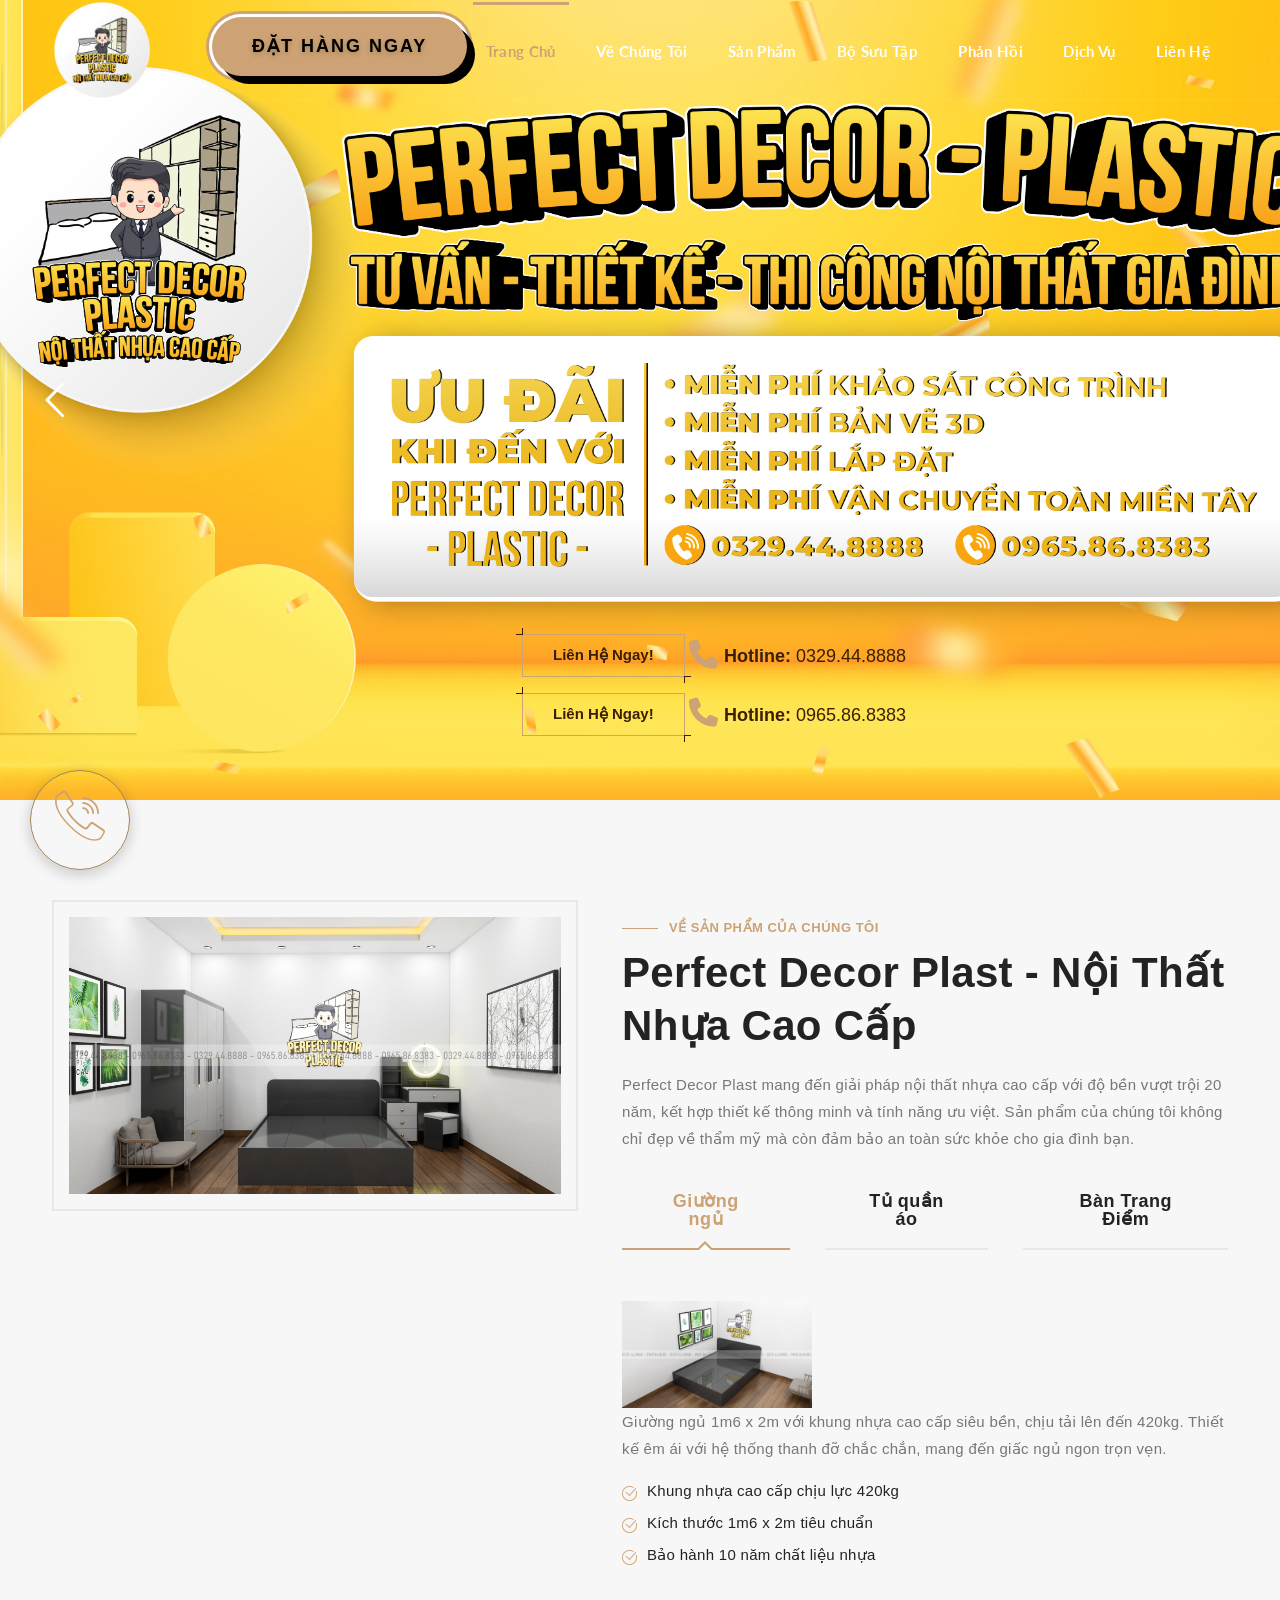
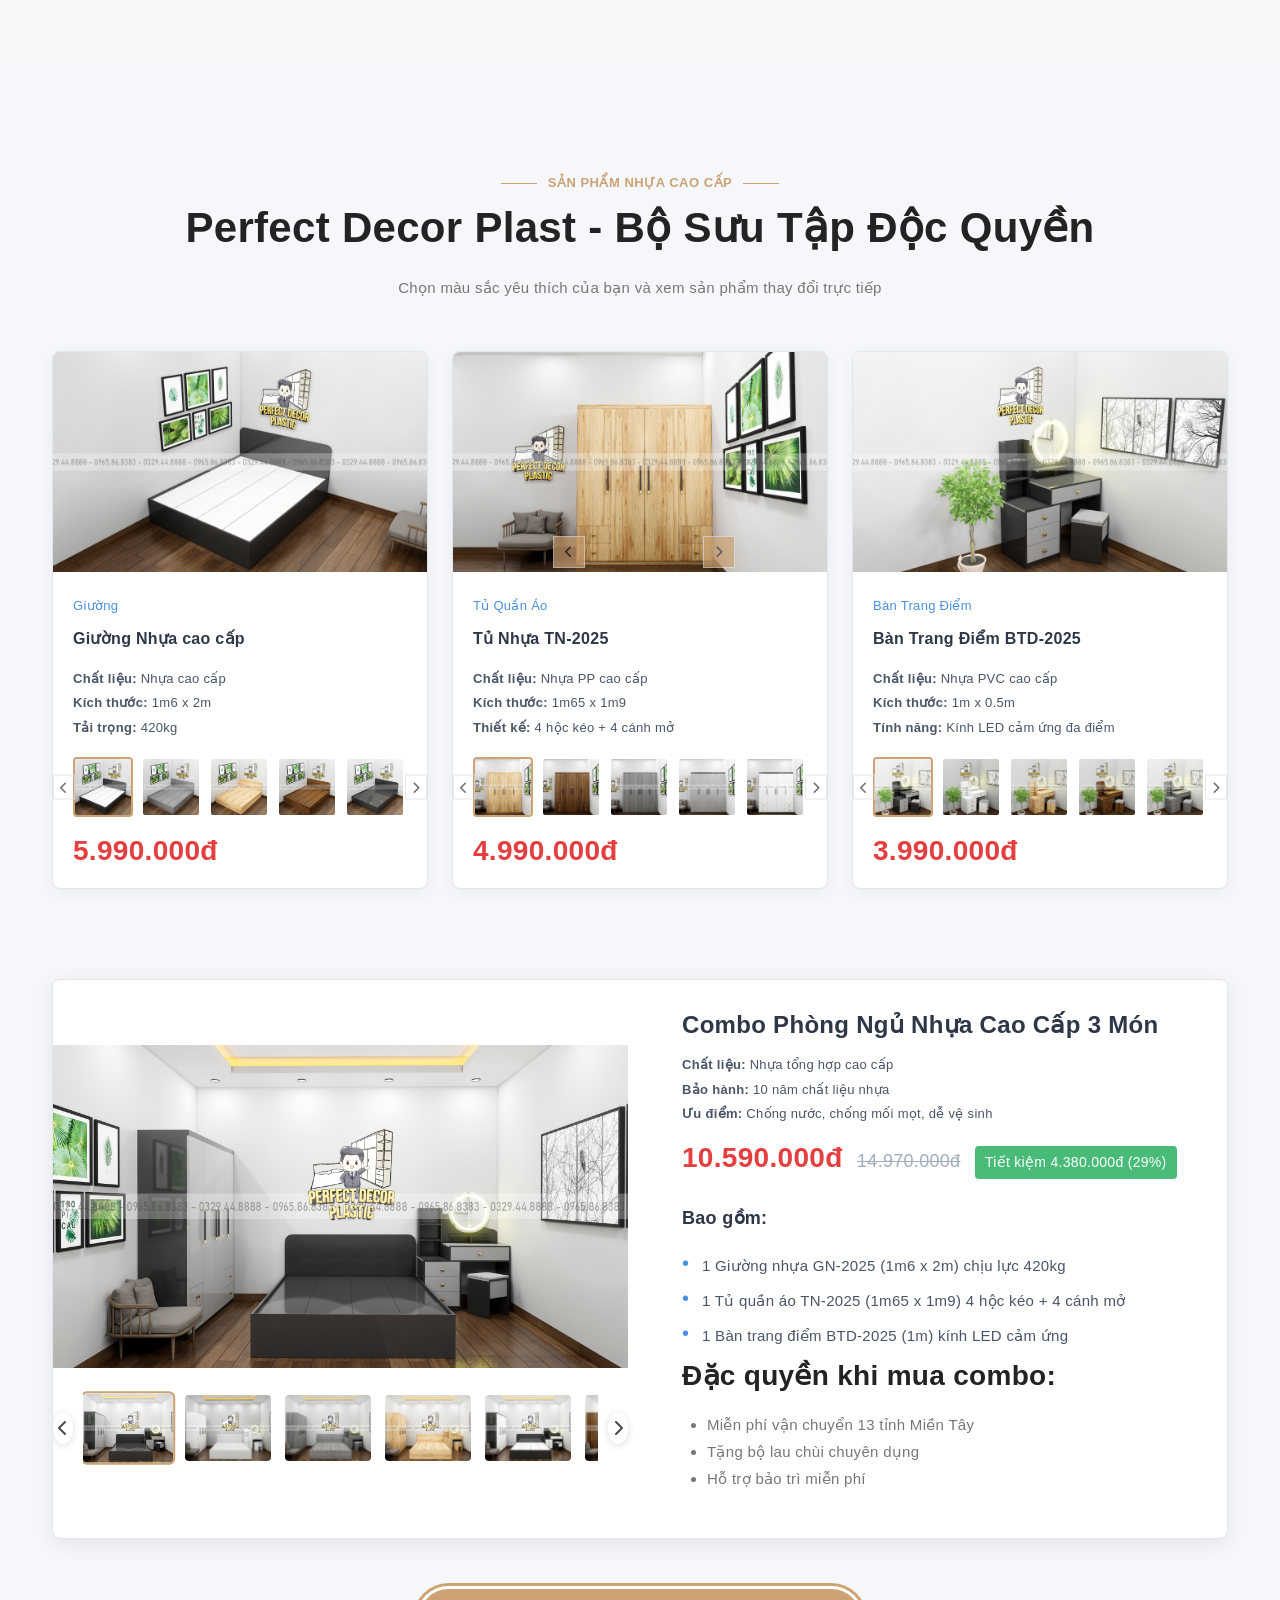
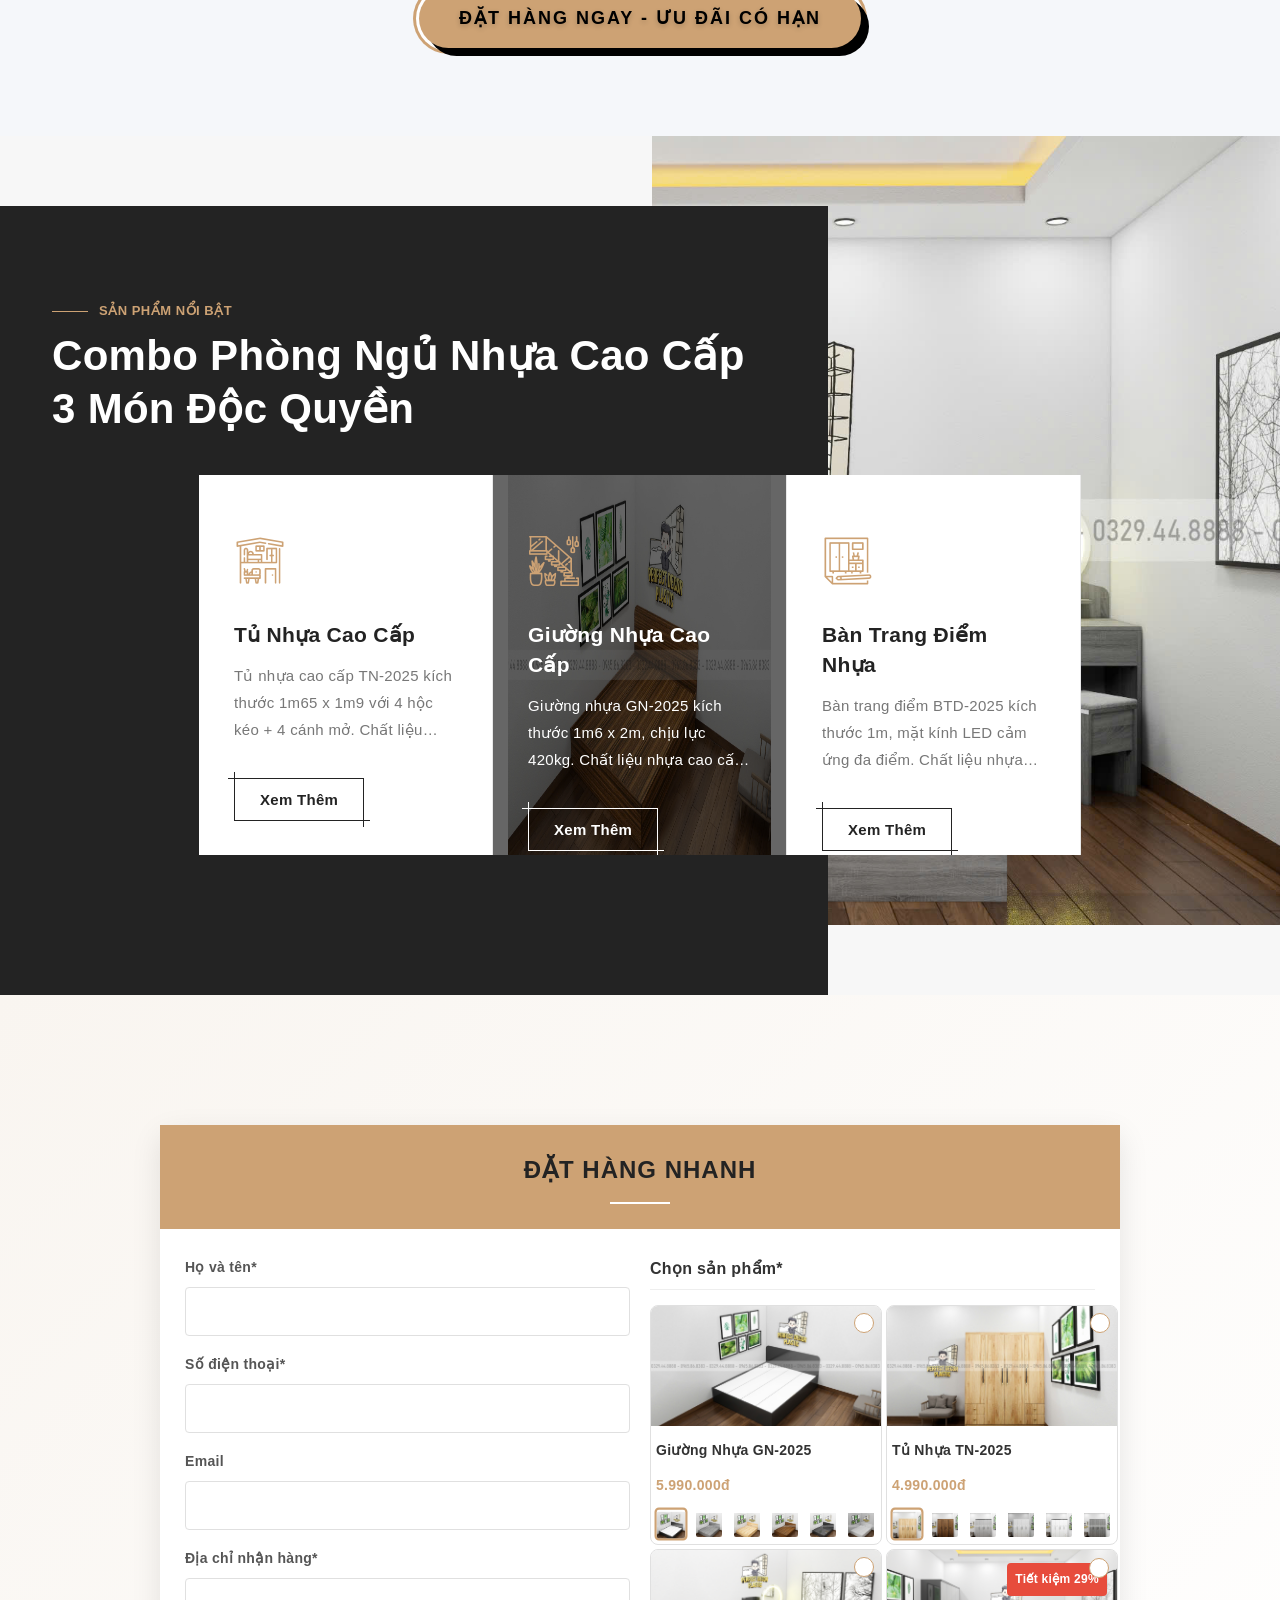
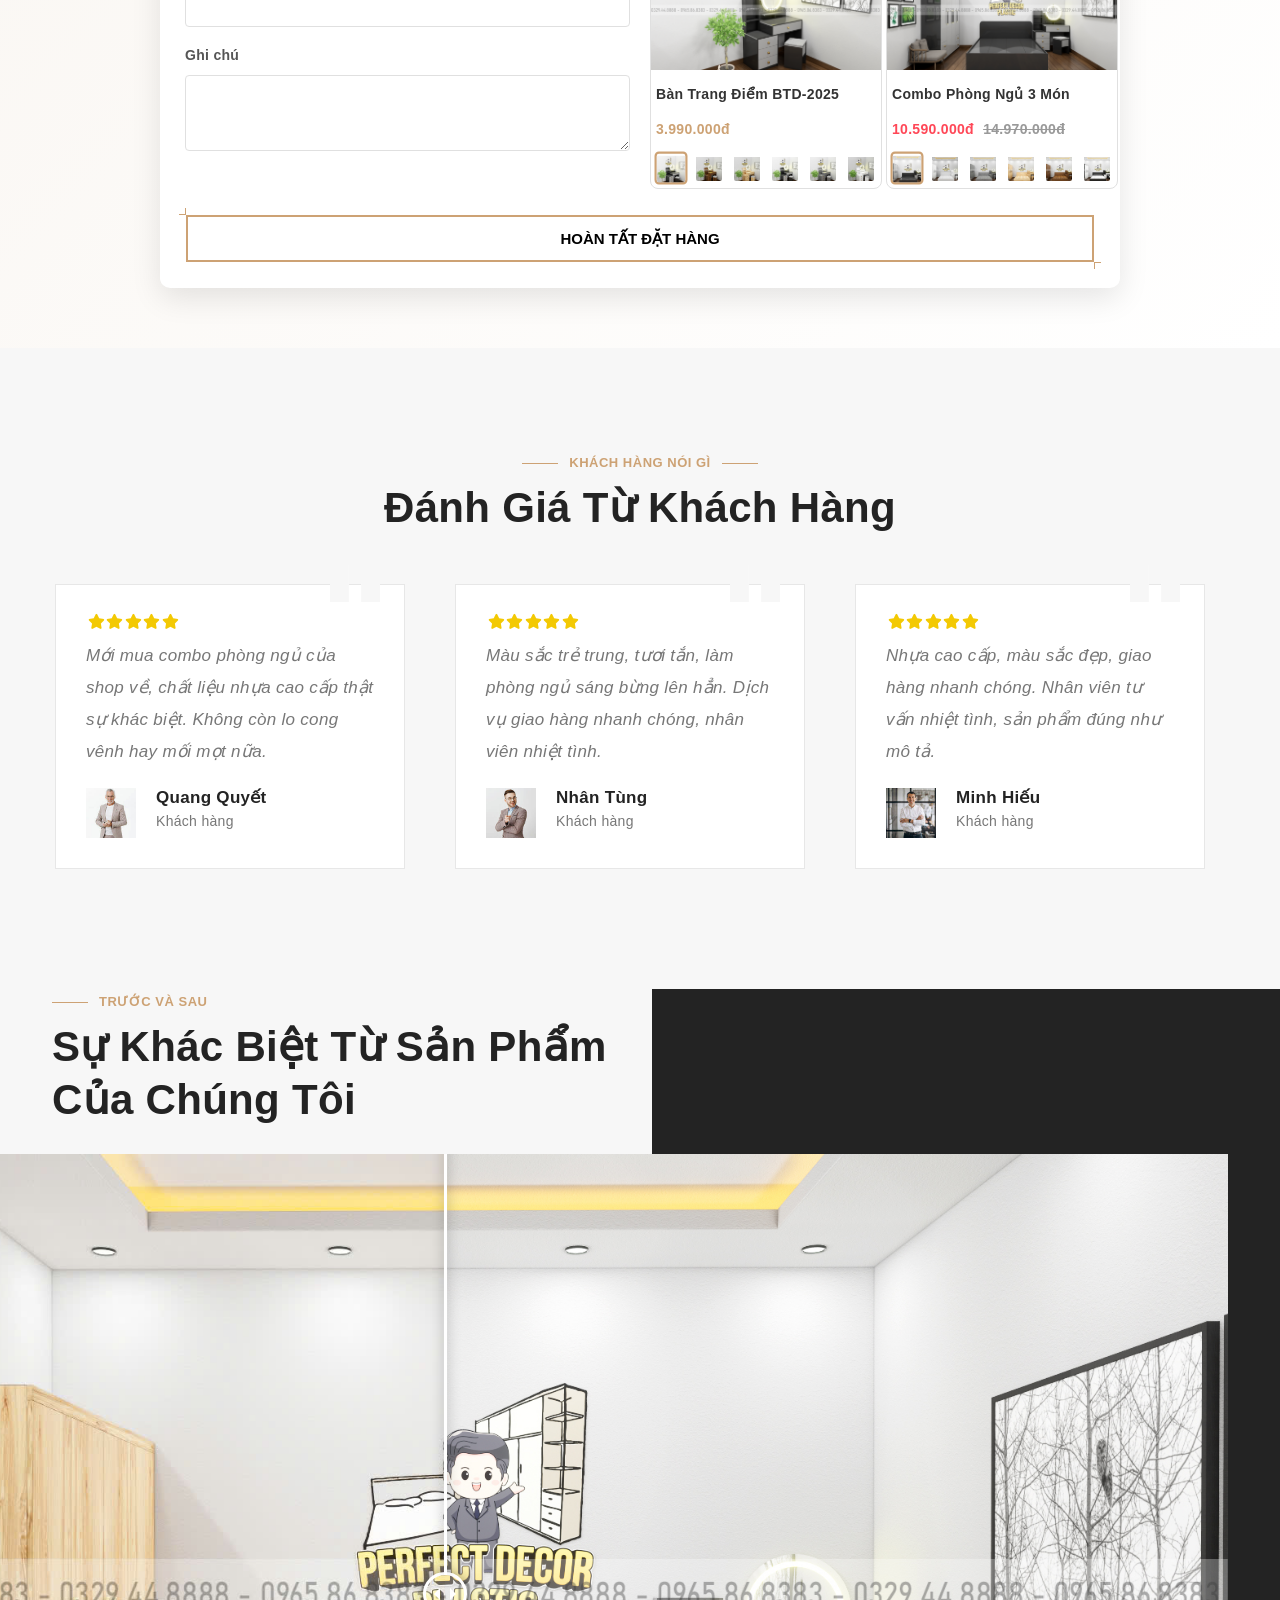
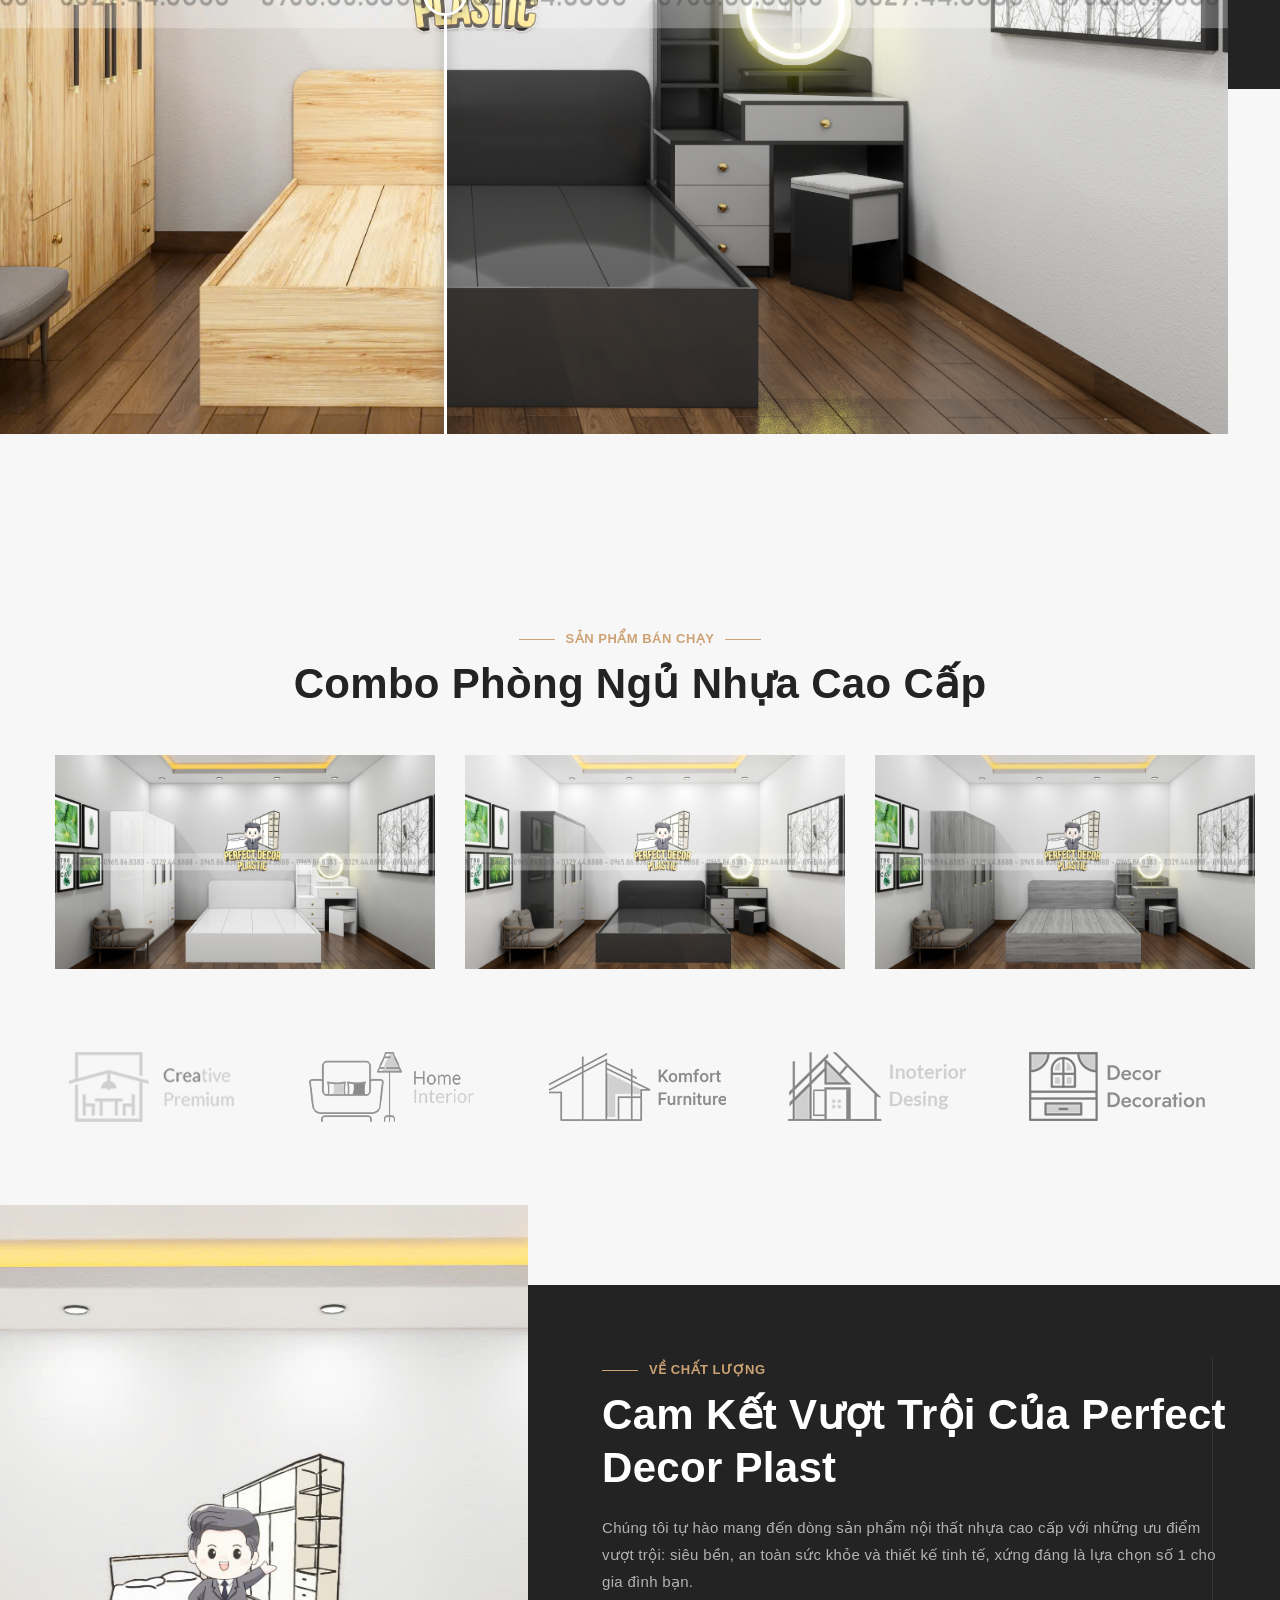
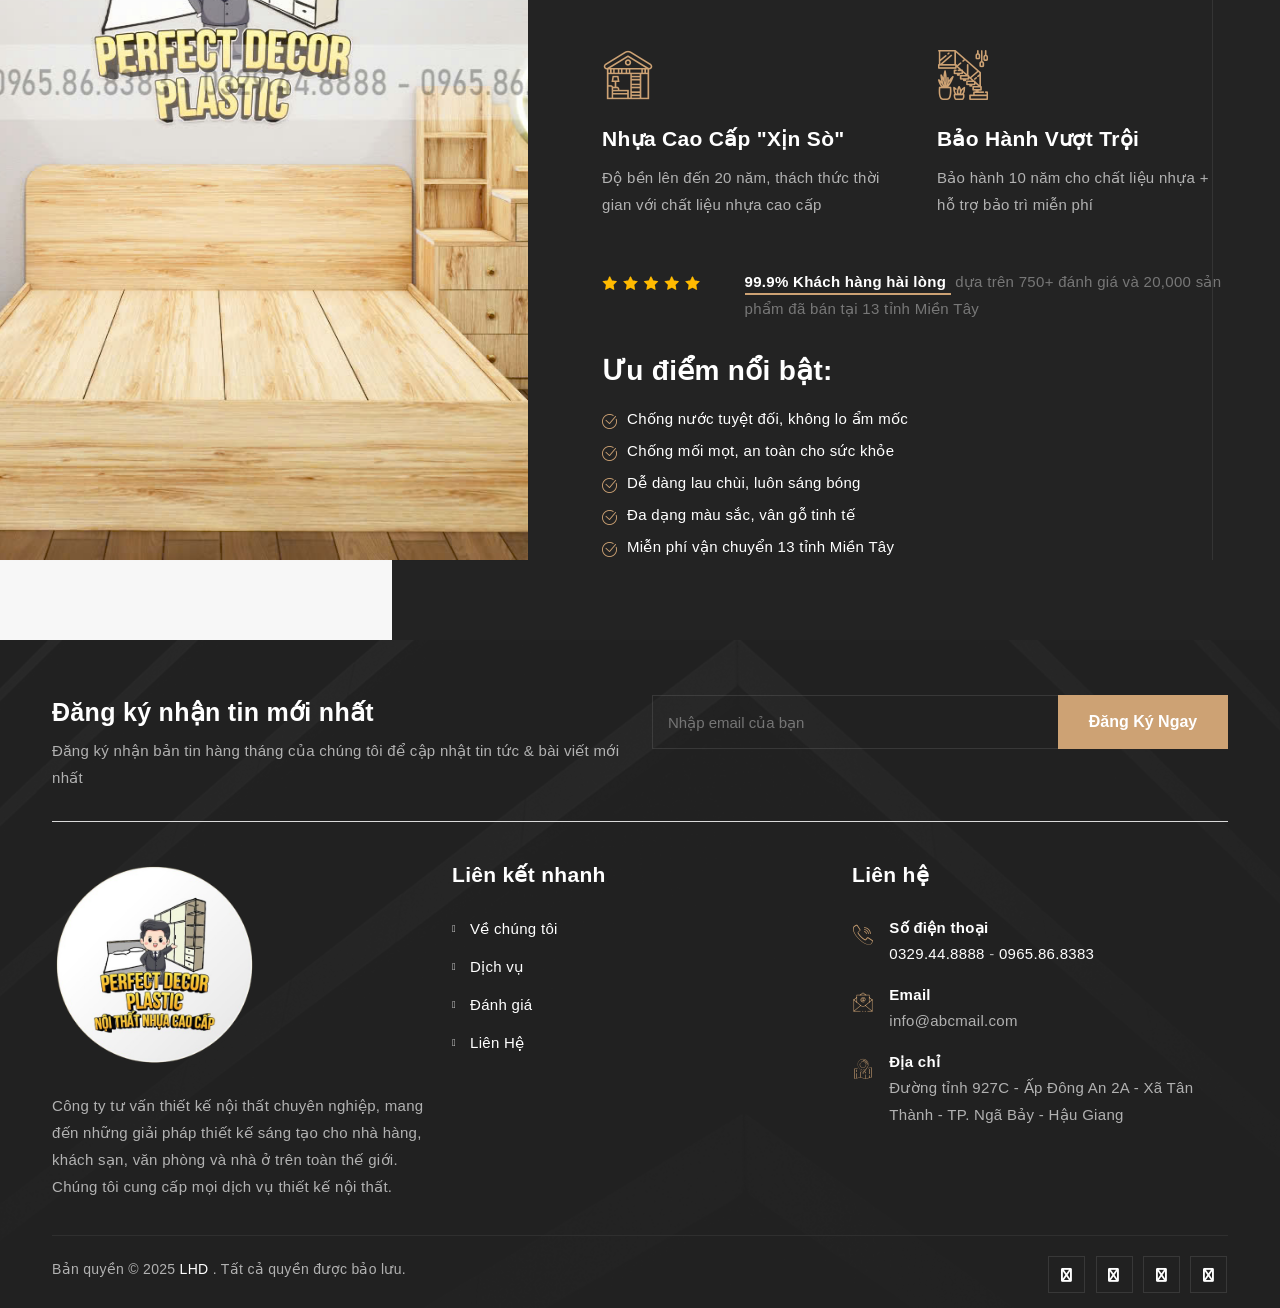
==== commit 23ad5791: "final" ====
--- a/index.html
+++ b/index.html
@@ -6,8 +6,7 @@
     <meta http-equiv="X-UA-Compatible" content="IE=edge">
     <meta name="keywords" content="HTML5 Template">
     <meta name="description" content="Perfect Decor - Plastic">
-    <meta name="keywords"
-        content="Perfect Decor - Plastic">
+    <meta name="keywords" content="Perfect Decor - Plastic">
     <meta name="author" content="">
     <meta name="viewport" content=" width=device-width, initial-scale=1, maximum-scale=2">
     <title>Perfect Decor - Plastic</title>
@@ -35,6 +34,9 @@
     <link rel="stylesheet" type="text/css" href="css/megamenu.css">
     <link rel="stylesheet" type="text/css" href="css/responsive.css">
     <link rel='stylesheet' id='rs-plugin-settings-css' href="revolution/css/rs6.css">
+    <link rel="stylesheet" href="https://cdnjs.cloudflare.com/ajax/libs/font-awesome/6.7.2/css/all.min.css"
+        integrity="sha512-Evv84Mr4kqVGRNSgIGL/F/aIDqQb7xQ2vcrdIwxfjThSH8CSR7PBEakCr51Ck+w+/U6swU2Im1vVX0SVk9ABhg=="
+        crossorigin="anonymous" referrerpolicy="no-referrer" />
     <style>
         #logo-img {
             height: 100px;
@@ -49,18 +51,18 @@
 
             }
 
-            #slider-1-slide-3-layer-9{
+            #slider-1-slide-3-layer-9 {
                 font-size: 20px !important;
-                transform: translate(35px, 0px) !important;
-
-            }
-
-            #slider-1-slide-3-layer-4{
-                font-size:27px !important;
+                transform: translate(25px, 0px) !important;
+
+            }
+
+            #slider-1-slide-3-layer-4 {
+                font-size: 27px !important;
                 /* transform: translate(54px, 0px) !important; */
             }
 
-            #rev_slider_1_1{
+            #rev_slider_1_1 {
                 height: 246px !important;
             }
 
@@ -337,7 +339,7 @@
         .quick-products-grid {
             display: grid;
             grid-template-columns: repeat(2, 1fr);
-            gap: 12px;
+            gap: 4px;
         }
 
         .quick-product-item {
@@ -419,7 +421,7 @@
         }
 
         .quick-product-detail {
-            padding: 10px;
+            padding: 5px;
         }
 
         .quick-product-detail h4 {
@@ -663,11 +665,12 @@
             position: absolute;
             top: 50%;
             transform: translateY(-50%);
-            width: 25px;
+            width: 5px !important;
             height: 25px;
-            background: white;
+            background: transparent;
             border: 1px solid #ddd;
-            border-radius: 50%;
+            padding: 0 10px;
+            /* border-radius: 50%; */
             display: flex;
             align-items: center;
             justify-content: center;
@@ -682,11 +685,11 @@
         }
 
         .slider-nav.prev {
-            left: -10px;
+            left: -20px;
         }
 
         .slider-nav.next {
-            right: -10px;
+            right: -20px;
         }
 
         .slider-nav i {
@@ -1110,6 +1113,24 @@
 
         .zoomable-image:hover {
             opacity: 0.7;
+        }
+    </style>
+
+    <style>
+        .product-thumbnail .slider-nav.prev {
+            left: 100px;
+            background: #cda274;
+            position: relative;
+            padding: 15px;
+            bottom: 20px;
+        }
+
+        .product-thumbnail .slider-nav.next{
+            left: 250px;
+            background: #cda274;
+            position: relative;
+            padding: 15px;
+            bottom: 52px;
         }
     </style>
 </head>
@@ -1192,8 +1213,8 @@
                         <rs-slide data-key="rs-1" data-title="Slide" data-thumb="images/slides/slider-mainbg-001.jpg"
                             data-anim="ei:d;eo:d;s:d;r:0;t:grayscalecross;sl:d;">
 
-                            <img id="image-banner" src="images/slides/slider-mainbg-001.jpg" title="slider-bg001" width="1741"
-                                height="700" class="rev-slidebg" data-no-retina>
+                            <img id="image-banner" src="images/slides/slider-mainbg-001.jpg" title="slider-bg001"
+                                width="1741" height="700" class="rev-slidebg" data-no-retina>
 
                             <a id="slider-1-slide-9-layer-7" class="rs-layer ttm-btn" href="tel:0329448888"
                                 target="_self" rel="nofollow" data-type="text" data-color="#3a1f02" data-rsp_ch="on"
@@ -1460,8 +1481,10 @@
                             <img src="images/slides/slider-mainbg-001.jpg" title="slider-mainbg-003" width="1741"
                                 height="700" class="rev-slidebg" data-no-retina>
 
-                            <a id="slider-1-slide-3-layer-1" class="rs-layer" href="https://www.facebook.com/profile.php?id=61574171462457" target="_self" data-type="text"
-                                data-rsp_ch="on" data-xy="x:c;xo:49px,49px,39px,-327px;y:m;yo:-112px,-112px,59px,8px;"
+                            <a id="slider-1-slide-3-layer-1" class="rs-layer"
+                                href="https://www.facebook.com/profile.php?id=61574171462457" target="_self"
+                                data-type="text" data-rsp_ch="on"
+                                data-xy="x:c;xo:49px,49px,39px,-327px;y:m;yo:-112px,-112px,59px,8px;"
                                 data-text="w:normal;s:20,20,16,9;l:28,28,16,9;" data-vbility="t,t,t,f"
                                 data-frame_0="sX:0.9;sY:0.9;" data-frame_1="st:410;sp:400;sR:410;"
                                 data-frame_999="o:0;st:w;sR:8190;" data-frame_hover="c:#cda274;" style="z-index:12;"><i
@@ -1488,8 +1511,8 @@
                                 đãi đặc biệt cho Miền Tây
                             </rs-layer>
 
-                            <a id="slider-1-slide31-layer-5" class="rs-layer ttm-btn" href="#order"
-                                target="_self" rel="nofollow" data-type="text" data-color="#cda274" data-rsp_ch="on"
+                            <a id="slider-1-slide31-layer-5" class="rs-layer ttm-btn" href="#order" target="_self"
+                                rel="nofollow" data-type="text" data-color="#cda274" data-rsp_ch="on"
                                 data-xy="x:c;y:m;yo:185px,185px,107px,48px;"
                                 data-text="w:normal;s:15,15,14,14;l:26,26,15,15;fw:700;a:center;"
                                 data-padding="t:7,7,7,7;r:30,30,30,30;b:8,8,8,8;l:30,30,30,30;"
@@ -1500,7 +1523,7 @@
                                 style="z-index:19;text-transform:capitalize;">Mua ngay
                             </a>
 
-                            
+
 
                             <rs-layer id="slider-1-slide-3-layer-9" data-type="text" data-rsp_ch="on"
                                 data-xy="x:c;y:m;yo:11px,11px,-71px,-60px;"
@@ -1672,17 +1695,7 @@
                         <div class="plastic-product-card">
                             <div class="product-thumbnail">
                                 <img src="images/products/bed-white.jpg" alt="Giường nhựa màu trắng"
-                                    class="img-fluid main-image" data-color="white">
-                                <div class="color-images">
-                                    <img src="images/products/bed-gray.jpg" alt="Giường nhựa màu xám" data-color="gray"
-                                        class="hidden">
-                                    <img src="images/products/bed-beige.jpg" alt="Giường nhựa màu be" data-color="beige"
-                                        class="hidden">
-                                    <img src="images/products/bed-brown.jpg" alt="Giường nhựa màu nâu"
-                                        data-color="brown" class="hidden">
-                                    <img src="images/products/bed-black.jpg" alt="Giường nhựa màu nâu"
-                                        data-color="brown" class="hidden">
-                                </div>
+                                    class="img-fluid main-image zoomable-image " data-color="white">
                             </div>
                             <div class="product-info">
                                 <span class="product-category">Giường</span>
@@ -1695,7 +1708,7 @@
                                 <div class="thumbnail-slider">
                                     <div class="thumbnails-container">
                                         <div class="thumbnail-item active" data-image="images/products/bed-white.jpg">
-                                            <img src="images/products/bed-white.jpg" alt="Giường màu trắng">
+                                            <img src="images/products/bed-white.jpg" alt="Giường màu trắng đen">
                                         </div>
                                         <div class="thumbnail-item" data-image="images/products/bed-gray.jpg">
                                             <img src="images/products/bed-gray.jpg" alt="Giường màu xám">
@@ -1709,9 +1722,12 @@
                                         <div class="thumbnail-item" data-image="images/products/bed-black.jpg">
                                             <img src="images/products/bed-black.jpg" alt="Giường màu nâu">
                                         </div>
-                                    </div>
-                                    <!-- <button class="slider-nav prev"><i class="fas fa-chevron-left"></i></button>
-                                    <button class="slider-nav next"><i class="fas fa-chevron-right"></i></button> -->
+                                        <div class="thumbnail-item" data-image="images/products/bed-white-2.jpg">
+                                            <img src="images/products/bed-white-2.jpg" alt="Giường màu trắng">
+                                        </div>
+                                    </div>
+                                    <button class="slider-nav prev"><i class="fas fa-chevron-left"></i></button>
+                                    <button class="slider-nav next"><i class="fas fa-chevron-right"></i></button>
                                 </div>
                                 <div class="product-price">
                                     <span class="current-price">5.990.000đ</span>
@@ -1725,15 +1741,17 @@
                         <div class="plastic-product-card">
                             <div class="product-thumbnail">
                                 <img src="images/products/wardrobe-oak.jpg" alt="Tủ quần áo vân gỗ sồi"
-                                    class="img-fluid main-image" data-color="oak">
-                                <div class="color-images">
-                                    <img src="images/products/wardrobe-walnut.jpg" alt="Tủ quần áo vân gỗ óc chó"
-                                        data-color="walnut" class="hidden">
-                                    <!-- <img src="images/products/wardrobe-white.jpg" alt="Tủ quần áo màu trắng"
-                                        data-color="white" class="hidden"> -->
-                                    <img src="images/products/wardrobe-gray.jpg" alt="Tủ quần áo màu xám"
-                                        data-color="gray" class="hidden">
-                                </div>
+                                    class="img-fluid main-image zoomable-image active" data-color="oak">
+                                <img src="images/products/wardrobe-walnut.jpg" alt="Tủ quần áo vân gỗ óc chó"
+                                    class="img-fluid main-image zoomable-image" data-color="walnut"
+                                    style="display:none;">
+
+                                <!-- Nút điều hướng -->
+                                <div class="slider-nav-container">
+                                    <button class="slider-nav prev"><i class="fas fa-chevron-left"></i></button>
+                                    <button class="slider-nav next"><i class="fas fa-chevron-right"></i></button>
+                                </div>
+
                             </div>
                             <div class="product-info">
                                 <span class="product-category">Tủ Quần Áo</span>
@@ -1752,16 +1770,23 @@
                                         <div class="thumbnail-item" data-image="images/products/wardrobe-walnut.jpg">
                                             <img src="images/products/wardrobe-walnut.jpg" alt="Tủ vân gỗ óc chó">
                                         </div>
-                                        <!-- <div class="thumbnail-item" data-image="images/products/wardrobe-white.jpg">
-                                            <img src="images/products/wardrobe-white.jpg" alt="Tủ màu trắng">
-                                        </div> -->
+                                        <div class="thumbnail-item" data-image="images/products/wardrobe-gray-2.jpg">
+                                            <img src="images/products/wardrobe-gray-2.jpg" alt="Tủ màu xám có vân">
+                                        </div>
                                         <div class="thumbnail-item" data-image="images/products/wardrobe-gray.jpg">
                                             <img src="images/products/wardrobe-gray.jpg" alt="Tủ màu xám">
                                         </div>
-                                    </div>
-                                    <!-- <button class="slider-nav prev"><i class="fas fa-chevron-left"></i></button>
+                                        <div class="thumbnail-item"
+                                            data-image="images/products/wardrobe-white-black.jpg">
+                                            <img src="images/products/wardrobe-white-black.jpg" alt="Tủ màu trắng đen">
+                                        </div>
+                                        <div class="thumbnail-item" data-image="images/products/wardrobe-white.jpg">
+                                            <img src="images/products/wardrobe-white.jpg" alt="Tủ màu trắng đen">
+                                        </div>
+                                    </div>
+                                    <button class="slider-nav prev"><i class="fas fa-chevron-left"></i></button>
                                     <button class="slider-nav next"><i class="fas fa-chevron-right"></i></button>
-                                 -->
+
                                 </div>
                                 <div class="product-price">
                                     <span class="current-price">4.990.000đ</span>
@@ -1775,15 +1800,7 @@
                         <div class="plastic-product-card">
                             <div class="product-thumbnail">
                                 <img src="images/products/dressing-white.jpg" alt="Bàn trang điểm màu hồng"
-                                    class="img-fluid main-image" data-color="pink">
-                                <div class="color-images">
-                                    <!-- <img src="images/products/dressing-white.jpg" alt="Bàn trang điểm màu trắng"
-                                        data-color="white" class="hidden"> -->
-                                    <img src="images/products/dressing-gold.jpg" alt="Bàn trang điểm màu vàng gold"
-                                        data-color="gold" class="hidden">
-                                    <img src="images/products/dressing-oak.jpg" alt="Bàn trang điểm màu tím"
-                                        data-color="purple" class="hidden">
-                                </div>
+                                    class="img-fluid main-image zoomable-image" data-color="pink">
                             </div>
                             <div class="product-info">
                                 <span class="product-category">Bàn Trang Điểm</span>
@@ -1797,21 +1814,31 @@
                                     <div class="thumbnails-container">
                                         <div class="thumbnail-item active"
                                             data-image="images/products/dressing-white.jpg">
-                                            <img src="images/products/dressing-white.jpg" alt="Bàn trang điểm hồng">
-                                        </div>
-                                        <!-- <div class="thumbnail-item" data-image="images/products/dressing-white.jpg">
                                             <img src="images/products/dressing-white.jpg" alt="Bàn trang điểm trắng">
-                                        </div> -->
+                                        </div>
+                                        <div class="thumbnail-item" data-image="images/products/dressing-white-1.jpg">
+                                            <img src="images/products/dressing-white-1.jpg"
+                                                alt="Bàn trang điểm trắng đen">
+                                        </div>
                                         <div class="thumbnail-item" data-image="images/products/dressing-gold.jpg">
-                                            <img src="images/products/dressing-gold.jpg" alt="Bàn trang điểm vàng gold">
+                                            <img src="images/products/dressing-gold.jpg"
+                                                alt="Bàn trang điểm vân gỗ sồi">
                                         </div>
                                         <div class="thumbnail-item" data-image="images/products/dressing-oak.jpg">
-                                            <img src="images/products/dressing-oak.jpg" alt="Bàn trang điểm tím">
-                                        </div>
-                                    </div>
-                                    <!-- <button class="slider-nav prev"><i class="fas fa-chevron-left"></i></button>
+                                            <img src="images/products/dressing-oak.jpg"
+                                                alt="Bàn trang điểm vân gỗ óc chó">
+                                        </div>
+                                        <div class="thumbnail-item" data-image="images/products/dressing-grey.jpg">
+                                            <img src="images/products/dressing-grey.jpg" alt="Bàn trang xám">
+                                        </div>
+                                        <div class="thumbnail-item"
+                                            data-image="images/products/dressing-grey black.jpg">
+                                            <img src="images/products/dressing-grey black.jpg" alt="Bàn trang điểm tím">
+                                        </div>
+                                    </div>
+                                    <button class="slider-nav prev"><i class="fas fa-chevron-left"></i></button>
                                     <button class="slider-nav next"><i class="fas fa-chevron-right"></i></button>
-                                 -->
+
                                 </div>
                                 <div class="product-price">
                                     <span class="current-price">3.990.000đ</span>
@@ -1828,13 +1855,13 @@
                                 <div class="col-lg-6">
                                     <div class="combo-image">
                                         <img src="images/products/combo-default.jpg" alt="Combo Phòng Ngủ Nhựa"
-                                            class="img-fluid combo-main-image">
+                                            class="img-fluid combo-main-image zoomable-image">
                                         <div class="combo-thumbnail-slider">
-                                            <!-- <button class="slider-nav prev"><i class="fas fa-chevron-left"></i></button> -->
+                                            <button class="slider-nav prev"><i class="fas fa-chevron-left"></i></button>
                                             <div class="combo-thumbnails-container">
                                                 <div class="thumbnail-item active"
                                                     data-image="images/products/combo-default.jpg">
-                                                    <img src="images/products/combo-default.jpg" alt="Combo mặc định">
+                                                    <img src="images/products/combo-default.jpg" alt="Combo giường đen">
                                                 </div>
                                                 <div class="thumbnail-item"
                                                     data-image="images/products/combo-white.jpg">
@@ -1845,11 +1872,21 @@
                                                 </div>
                                                 <div class="thumbnail-item"
                                                     data-image="images/products/combo-beige.jpg">
-                                                    <img src="images/products/combo-beige.jpg" alt="Combo màu be">
+                                                    <img src="images/products/combo-beige.jpg" alt="Combo vân gỗ sồi">
+                                                </div>
+                                                <div class="thumbnail-item"
+                                                    data-image="images/products/combo-blackwhite.jpg">
+                                                    <img src="images/products/combo-blackwhite.jpg"
+                                                        alt="Combo giường đen trắng">
+                                                </div>
+                                                <div class="thumbnail-item"
+                                                    data-image="images/products/combo-walnut.jpg">
+                                                    <img src="images/products/combo-walnut.jpg"
+                                                        alt="Combo vân gỗ óc chó">
                                                 </div>
                                             </div>
-                                            <!-- <button class="slider-nav next"><i -->
-                                            <!-- class="fas fa-chevron-right"></i></button> -->
+                                            <button class="slider-nav next"><i
+                                                    class="fas fa-chevron-right"></i></button>
                                         </div>
                                     </div>
                                 </div>
@@ -2083,7 +2120,7 @@
                                                 <div class="color-options">
                                                     <div class="color-thumb active"
                                                         data-img="images/products/bed-white.jpg">
-                                                        <img src="images/products/bed-white.jpg" alt="Màu trắng">
+                                                        <img src="images/products/bed-white.jpg" alt="Màu trắng đen">
                                                     </div>
                                                     <div class="color-thumb" data-img="images/products/bed-gray.jpg">
                                                         <img src="images/products/bed-gray.jpg" alt="Màu xám">
@@ -2097,6 +2134,9 @@
                                                     </div>
                                                     <div class="color-thumb" data-img="images/products/bed-black.jpg">
                                                         <img src="images/products/bed-black.jpg" alt="Vân gỗ sồi">
+                                                    </div>
+                                                    <div class="color-thumb" data-img="images/products/bed-white-2.jpg">
+                                                        <img src="images/products/bed-white-2.jpg" alt="Vân trắng">
                                                     </div>
                                                 </div>
                                             </div>
@@ -2125,6 +2165,20 @@
                                                     <div class="color-thumb"
                                                         data-img="images/products/wardrobe-gray.jpg">
                                                         <img src="images/products/wardrobe-gray.jpg" alt="Màu Xám">
+                                                    </div>
+                                                    <div class="color-thumb"
+                                                        data-img="images/products/wardrobe-white.jpg">
+                                                        <img src="images/products/wardrobe-white.jpg" alt="Màu Trắng">
+                                                    </div>
+                                                    <div class="color-thumb"
+                                                        data-img="images/products/wardrobe-white-black.jpg">
+                                                        <img src="images/products/wardrobe-white-black.jpg"
+                                                            alt="Màu Trắng đen">
+                                                    </div>
+                                                    <div class="color-thumb"
+                                                        data-img="images/products/wardrobe-gray-2.jpg">
+                                                        <img src="images/products/wardrobe-gray-2.jpg"
+                                                            alt="Màu vân Xám">
                                                     </div>
                                                 </div>
                                             </div>
@@ -2155,6 +2209,19 @@
                                                         data-img="images/products/dressing-gold.jpg">
                                                         <img src="images/products/dressing-gold.jpg" alt="Vân gỗ sồi">
                                                     </div>
+                                                    <div class="color-thumb"
+                                                        data-img="images/products/dressing-grey black.jpg">
+                                                        <img src="images/products/dressing-grey black.jpg"
+                                                            alt="Màu đen xám">
+                                                    </div>
+                                                    <div class="color-thumb"
+                                                        data-img="images/products/dressing-grey.jpg">
+                                                        <img src="images/products/dressing-grey.jpg" alt="Màu xám">
+                                                    </div>
+                                                    <div class="color-thumb"
+                                                        data-img="images/products/dressing-white-1.jpg">
+                                                        <img src="images/products/dressing-white-1.jpg" alt="Màu trắng">
+                                                    </div>
                                                 </div>
                                             </div>
                                         </div>
@@ -2175,7 +2242,7 @@
                                                     <div class="color-thumb active"
                                                         data-img="images/products/combo-default.jpg">
                                                         <img src="images/products/combo-default.jpg"
-                                                            alt="Combo đen trắng">
+                                                            alt="Combo giường đen">
                                                     </div>
                                                     <div class="color-thumb" data-img="images/products/combo-white.jpg">
                                                         <img src="images/products/combo-white.jpg" alt="Combo trắng">
@@ -2184,7 +2251,18 @@
                                                         <img src="images/products/combo-gray.jpg" alt="Combo xám">
                                                     </div>
                                                     <div class="color-thumb" data-img="images/products/combo-beige.jpg">
-                                                        <img src="images/products/combo-beige.jpg" alt="Combo xám">
+                                                        <img src="images/products/combo-beige.jpg"
+                                                            alt="Combo vân gỗ sồi">
+                                                    </div>
+                                                    <div class="color-thumb"
+                                                        data-img="images/products/combo-walnut.jpg">
+                                                        <img src="images/products/combo-walnut.jpg"
+                                                            alt="Combo vân gỗ óc chó">
+                                                    </div>
+                                                    <div class="color-thumb"
+                                                        data-img="images/products/combo-blackwhite.jpg">
+                                                        <img src="images/products/combo-blackwhite.jpg"
+                                                            alt="Combo giường đen trắng">
                                                     </div>
                                                 </div>
                                             </div>
@@ -2826,10 +2904,10 @@
                     <div class="col-lg-5 col-md-4">
                         <div class="social-icons d-flex align-items-center justify-content-end">
                             <ul class="list-inline">
-                                <li><a href="https://www.facebook.com/profile.php?id=61574171462457"><i class="fa fa-facebook"></i></a></li>
+                                <li><a href="https://www.facebook.com/profile.php?id=61574171462457"><i
+                                            class="fa fa-facebook"></i></a></li>
                                 <li><a href="#"><i class="fa fa-twitter"></i></a></li>
-                                <li><a href="#"><i
-                                            class="fa fa-linkedin"></i></a></li>
+                                <li><a href="#"><i class="fa fa-linkedin"></i></a></li>
                                 <li><a href="#"><i class="fa fa-dribbble"></i></a>
                                 </li>
                             </ul>
@@ -2880,30 +2958,30 @@
 
     <script>
         // Toggle menu mobile
-        document.querySelector('.btn-show-menu-mobile').addEventListener('click', function() {
+        document.querySelector('.btn-show-menu-mobile').addEventListener('click', function () {
             document.getElementById('menu').classList.toggle('open');
         });
-        
+
         // Xử lý cuộn mượt và đóng menu
         document.querySelectorAll('.menu-mobile .mega-menu-link').forEach(link => {
-            link.addEventListener('click', function(e) {
+            link.addEventListener('click', function (e) {
                 e.preventDefault();
                 const targetId = this.getAttribute('href');
-                
-                if(targetId === '#') {
+
+                if (targetId === '#') {
                     window.scrollTo({ top: 0, behavior: 'smooth' });
                 } else {
                     const targetElement = document.querySelector(targetId);
-                    if(targetElement) {
+                    if (targetElement) {
                         targetElement.scrollIntoView({ behavior: 'smooth' });
                     }
                 }
-                
+
                 // Đóng menu mobile
                 document.getElementById('menu').classList.remove('open');
             });
         });
-        </script>
+    </script>
     <script>
         // Mở modal và hiển thị ảnh được click
         function openModal(imgSrc) {
@@ -2945,7 +3023,11 @@
                         this.classList.add('active');
                     });
                 });
-
+                if (mainImage) {
+                    mainImage.addEventListener('click', function () {
+                        openModal(this.src);
+                    });
+                }
                 // Xử lý nút prev/next
                 if (prevBtn && nextBtn) {
                     const scrollAmount = 120;
@@ -2969,14 +3051,40 @@
                 const prevBtn = container.querySelector('.slider-nav.prev');
                 const nextBtn = container.querySelector('.slider-nav.next');
                 const thumbnailItems = container.querySelectorAll('.thumbnail-item');
-                const mainImage = container.closest('.plastic-product-card').querySelector('.main-image') ||
-                    container.closest('.plastic-combo-card').querySelector('.combo-main-image');
+                const productCard = container.closest('.plastic-product-card');
+                const isWardrobe = productCard.querySelector('.product-category')?.textContent.includes('Tủ Quần Áo');
+
+                // Lấy các phần tử liên quan
+                let mainImages = [];
+                let mainNavPrev = null;
+                let mainNavNext = null;
+
+                if (isWardrobe) {
+                    mainImages = productCard.querySelectorAll('.product-thumbnail .main-image');
+                    mainNavPrev = productCard.querySelector('.product-thumbnail .slider-nav.prev');
+                    mainNavNext = productCard.querySelector('.product-thumbnail .slider-nav.next');
+                } else {
+                    const mainImage = productCard.querySelector('.main-image') ||
+                        productCard.querySelector('.combo-main-image');
+                    if (mainImage) mainImages = [mainImage];
+                }
 
                 // Xử lý click vào ảnh nhỏ
                 thumbnailItems.forEach(item => {
                     item.addEventListener('click', function () {
                         const imageUrl = this.getAttribute('data-image');
-                        mainImage.src = imageUrl;
+
+                        // Xử lý riêng cho tủ quần áo
+                        if (isWardrobe && mainImages.length >= 2) {
+                            const secondImageUrl = imageUrl.replace('.jpg', '-3.jpg');
+                            mainImages[0].src = imageUrl;
+                            mainImages[1].src = secondImageUrl;
+                            showMainImage(0); // Hiển thị ảnh đầu tiên
+                        }
+                        // Xử lý chung cho các sản phẩm khác
+                        else if (mainImages.length > 0) {
+                            mainImages[0].src = imageUrl;
+                        }
 
                         // Cập nhật active state
                         thumbnailItems.forEach(i => i.classList.remove('active'));
@@ -2984,18 +3092,55 @@
                     });
                 });
 
-                // Xử lý nút prev/next
+                // Xử lý nút prev/next cho thumbnail slider
                 if (prevBtn && nextBtn) {
                     const scrollAmount = 100;
-
                     prevBtn.addEventListener('click', () => {
                         thumbnailsContainer.scrollBy({ left: -scrollAmount, behavior: 'smooth' });
                     });
-
                     nextBtn.addEventListener('click', () => {
                         thumbnailsContainer.scrollBy({ left: scrollAmount, behavior: 'smooth' });
                     });
                 }
+
+                // Xử lý nút prev/next cho ảnh chính (chỉ tủ quần áo)
+                if (isWardrobe && mainNavPrev && mainNavNext) {
+                    mainNavPrev.addEventListener('click', () => {
+                        const currentVisibleIndex = getCurrentVisibleImageIndex();
+                        const nextIndex = (currentVisibleIndex - 1 + mainImages.length) % mainImages.length;
+                        showMainImage(nextIndex);
+                    });
+
+                    mainNavNext.addEventListener('click', () => {
+                        const currentVisibleIndex = getCurrentVisibleImageIndex();
+                        const nextIndex = (currentVisibleIndex + 1) % mainImages.length;
+                        showMainImage(nextIndex);
+                    });
+                }
+
+                // Hàm hiển thị ảnh chính theo index
+                function showMainImage(index) {
+                    mainImages.forEach((img, i) => {
+                        img.style.display = i === index ? 'block' : 'none';
+                    });
+                }
+
+                // Hàm lấy index của ảnh đang hiển thị
+                function getCurrentVisibleImageIndex() {
+                    for (let i = 0; i < mainImages.length; i++) {
+                        if (mainImages[i].style.display !== 'none') {
+                            return i;
+                        }
+                    }
+                    return 0;
+                }
+
+                // Xử lý click vào ảnh lớn để mở modal
+                mainImages.forEach(img => {
+                    img.addEventListener('click', function () {
+                        openModal(this.src);
+                    });
+                });
             };
 
             // Khởi tạo slider cho tất cả sản phẩm
@@ -3003,188 +3148,9 @@
                 initThumbnailSlider(slider);
             });
         });
+
     </script>
-    <script>
-        // Danh sách sản phẩm với thông tin chi tiết
-        const productData = {
-            'giuong_nhua': {
-                name: 'Giường Nhựa GN-2025',
-                colors: {
-                    'images/products/bed-white.jpg': 'Trắng',
-                    'images/products/bed-gray.jpg': 'Xám',
-                    'images/products/bed-beige.jpg': 'Be'
-                }
-            },
-            'tu_quan_ao': {
-                name: 'Tủ Nhựa TN-2025',
-                colors: {
-                    'images/products/wardrobe-oak.jpg': 'Vân gỗ sồi',
-                    'images/products/wardrobe-walnut.jpg': 'Vân gỗ óc chó',
-                    'images/products/wardrobe-white.jpg': 'Trắng'
-                }
-            },
-            'ban_trang_diem': {
-                name: 'Bàn Trang Điểm BTD-2025',
-                colors: {
-                    'images/products/dressing-pink.jpg': 'Nâu',
-                    'images/products/dressing-white.jpg': 'Trắng',
-                    'images/products/dressing-gold.jpg': 'Vàng'
-                }
-            },
-            'combo_phong_ngu': {
-                name: 'Combo Phòng Ngủ 3 Món',
-                colors: {
-                    'images/products/combo-default.jpg': 'Den',
-                    'images/products/combo-white.jpg': 'Trắng',
-                    'images/products/combo-gray.jpg': 'Xám',
-                    'images/products/combo-beige.jpg': 'Vân gỗ sồi'
-                }
-            }
-        };
-
-        // Xử lý chọn màu sản phẩm
-        document.querySelectorAll('.color-thumb').forEach(thumb => {
-            thumb.addEventListener('click', function () {
-                // Lấy phần tử cha
-                const productCard = this.closest('.quick-product-card');
-                const productItem = this.closest('.quick-product-item');
-
-                // Xóa active của tất cả các thumb cùng nhóm
-                this.parentElement.querySelectorAll('.color-thumb').forEach(t => {
-                    t.classList.remove('active');
-                });
-
-                // Thêm active cho thumb được chọn
-                this.classList.add('active');
-
-                // Thay đổi ảnh chính
-                const mainImg = productCard.querySelector('.quick-product-img');
-                const newImgUrl = this.getAttribute('data-img');
-                mainImg.style.backgroundImage = `url('${newImgUrl}')`;
-
-                // Tự động chọn checkbox của sản phẩm
-                const checkbox = productItem.querySelector('input[type="checkbox"]');
-                checkbox.checked = true;
-            });
-        });
-
-        // Xử lý submit form
-        document.querySelector('.quick-order-form').addEventListener('submit', function (e) {
-            e.preventDefault();
-
-            // Lấy thông tin sản phẩm đã chọn
-            const selectedProducts = Array.from(this.querySelectorAll('input[name="quick-product"]:checked'))
-                .map(input => {
-                    const productId = input.value;
-                    const productItem = input.closest('.quick-product-item');
-                    const selectedColor = productItem.querySelector('.color-thumb.active');
-                    const colorImage = selectedColor ? selectedColor.getAttribute('data-img') : '';
-
-                    return {
-                        id: productId,
-                        name: productData[productId].name,
-                        color: productData[productId].colors[colorImage] || 'Mặc định',
-                        colorImage: colorImage
-                    };
-                });
-
-            // Kiểm tra nếu chưa chọn sản phẩm nào
-            if (selectedProducts.length === 0) {
-                alert('Vui lòng chọn ít nhất một sản phẩm');
-                return;
-            }
-
-            const formData = {
-                name: this.querySelector('#quick-fullname').value,
-                phone: this.querySelector('#quick-phone').value,
-                email: this.querySelector('#quick-email').value,
-                address: this.querySelector('#quick-address').value,
-                products: selectedProducts.map(p => `${p.name} - Màu: ${p.color}`).join('\n'),
-                // productsDetail: JSON.stringify(selectedProducts), // Gửi cả dữ liệu chi tiết
-                note: this.querySelector('#quick-note').value
-            };
-
-            // Hiệu ứng loading
-            const submitBtn = this.querySelector('.quick-submit-btn');
-            submitBtn.innerHTML = '<span class="quick-loading"></span> ĐANG XỬ LÝ...';
-            submitBtn.disabled = true;
-
-            fetch('https://script.google.com/macros/s/AKfycbxryedzk7ZiAsWl045jD1zlDatSMwJqAh0fXf0ai7NHZW4EplAREpdjDv_UzVsyuwbO/exec', {
-                method: 'POST',
-                mode: 'no-cors',
-                body: JSON.stringify(formData),
-                headers: {
-                    'Content-Type': 'application/json'
-                }
-            })
-
-                .then(() => {
-                    // Hiển thị popup thành công
-                    showSuccessPopup(selectedProducts);
-
-                    this.reset();
-
-                    // Reset tất cả checkbox và màu sắc
-                    document.querySelectorAll('input[name="quick-product"]').forEach(checkbox => {
-                        checkbox.checked = false;
-                    });
-                    document.querySelectorAll('.color-thumb').forEach(thumb => {
-                        thumb.classList.remove('active');
-                    });
-                    // Set lại màu mặc định
-                    document.querySelectorAll('.color-thumb:first-child').forEach(thumb => {
-                        thumb.classList.add('active');
-                    });
-                })
-                .catch(error => {
-                    console.error('Error:', error);
-                    alert('Có lỗi xảy ra, vui lòng thử lại sau.');
-                })
-                .finally(() => {
-                    submitBtn.innerHTML = '<span>HOÀN TẤT ĐẶT HÀNG</span>';
-                    submitBtn.disabled = false;
-                });
-        });
-
-        // Hiển thị popup thành công với thông tin đơn hàng
-        function showSuccessPopup(products) {
-            const popup = document.querySelector('.quick-order-popup');
-            const content = popup.querySelector('.quick-popup-content');
-            // const productList = popup.querySelector('.quick-popup-products');
-
-            // // Hiển thị danh sách sản phẩm đã đặt
-            // productList.innerHTML = products.map(p => 
-            //     `<div class="popup-product-item">
-            //         <img src="${p.colorImage}" alt="${p.name}">
-            //         <div>
-            //             <h4>${p.name}</h4>
-            //             <p>Màu: ${p.color}</p>
-            //         </div>
-            //     </div>`
-            // ).join('');
-
-            popup.style.display = 'flex';
-            setTimeout(() => {
-                popup.style.opacity = '1';
-                content.style.transform = 'translateY(0)';
-                content.style.opacity = '1';
-            }, 10);
-        }
-
-        // Đóng popup
-        document.querySelector('.quick-popup-close').addEventListener('click', function () {
-            const popup = document.querySelector('.quick-order-popup');
-            const content = popup.querySelector('.quick-popup-content');
-
-            popup.style.opacity = '0';
-            content.style.transform = 'translateY(20px)';
-            content.style.opacity = '0';
-
-            setTimeout(() => {
-                popup.style.display = 'none';
-            }, 300);
-        });
-    </script>
+
     <script src="js/jquery-3.7.1.min.js"></script>
     <script src="js/jquery-migrate-3.4.1.min.js"></script>
     <script src="js/bootstrap.bundle.min.js"></script>
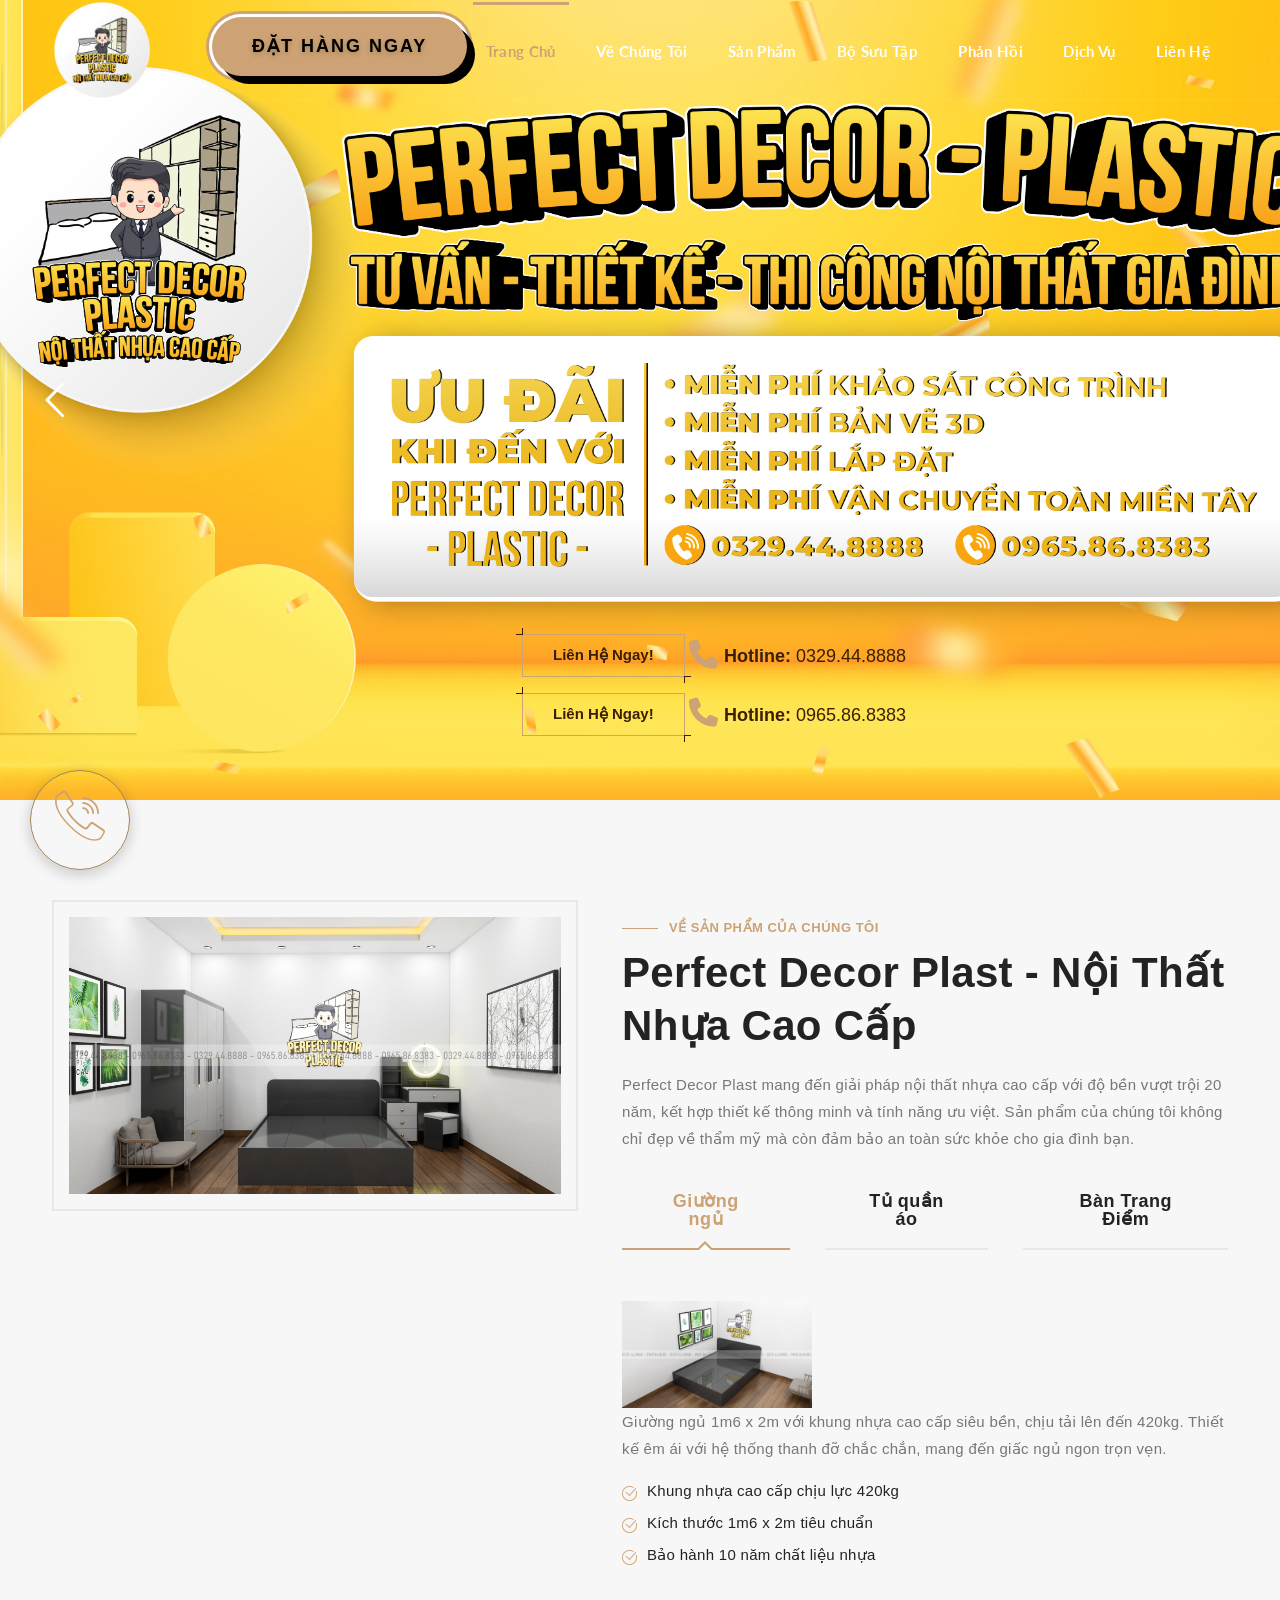
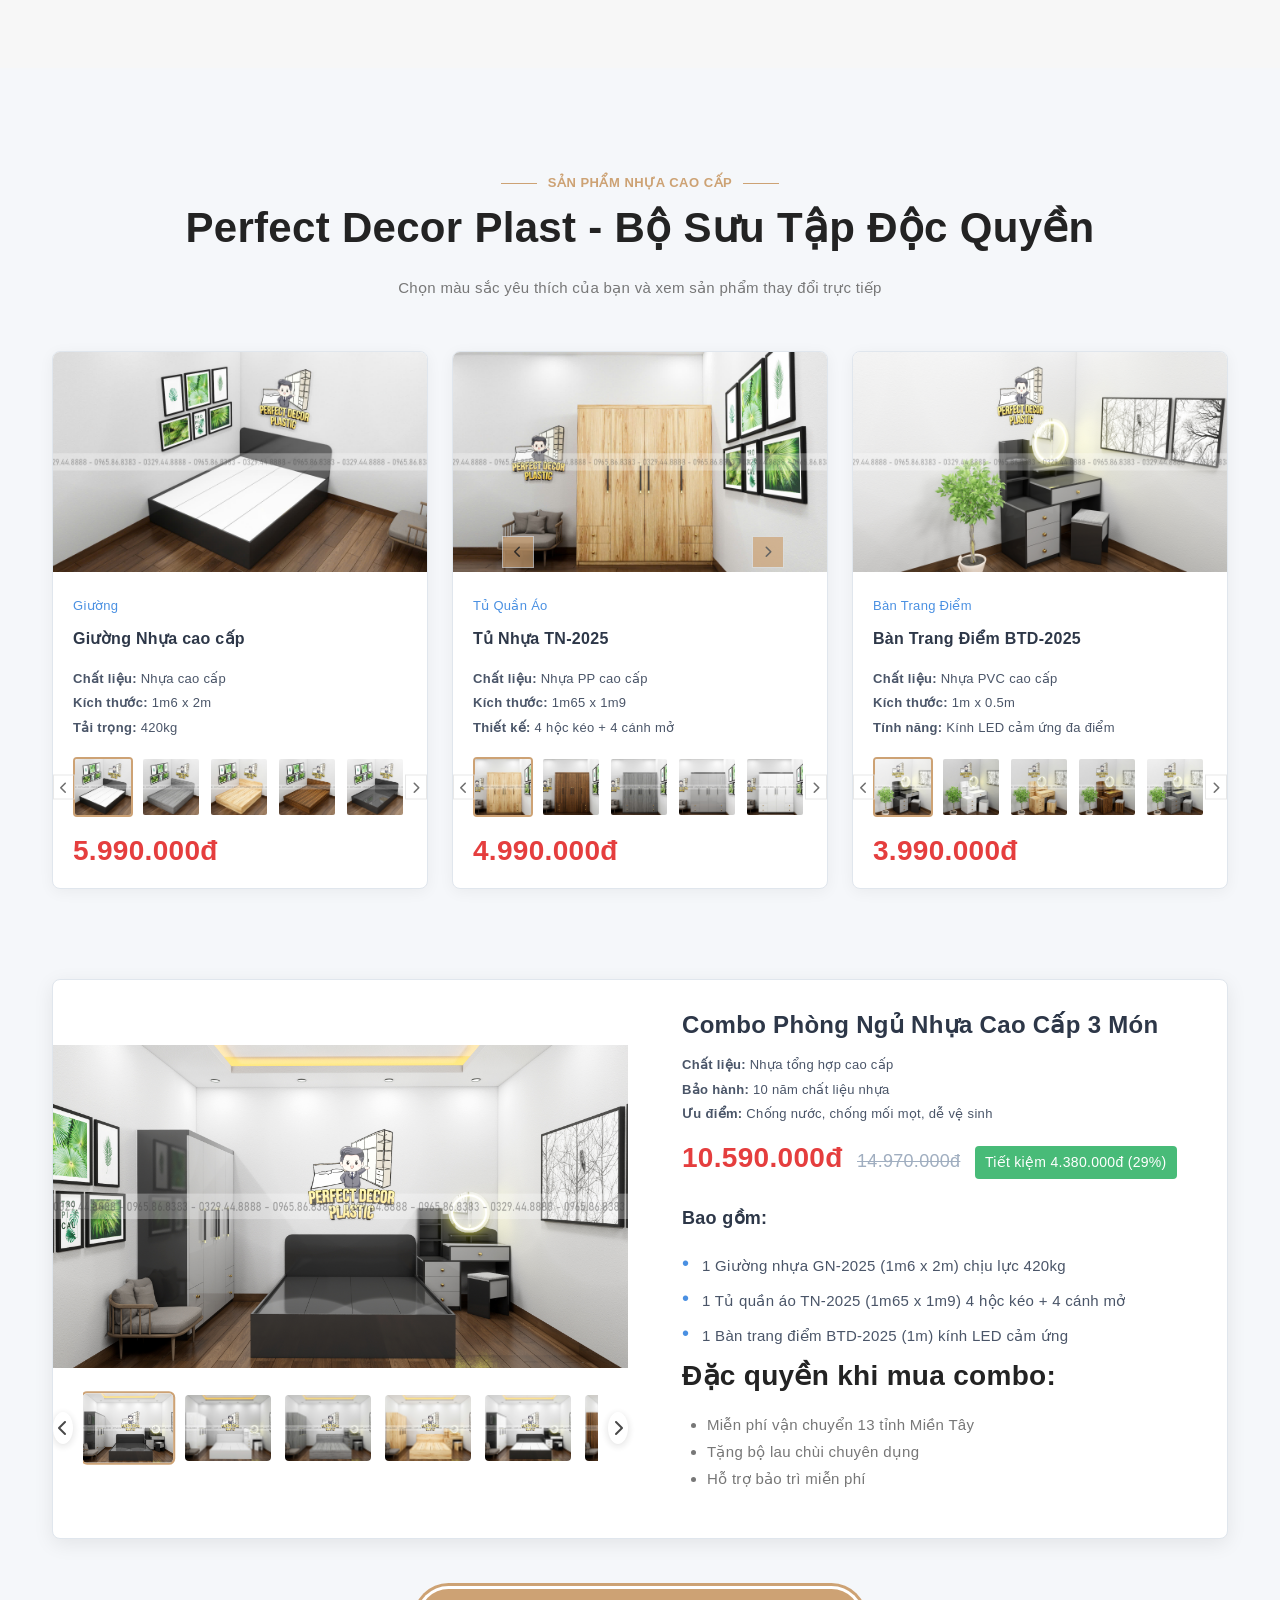
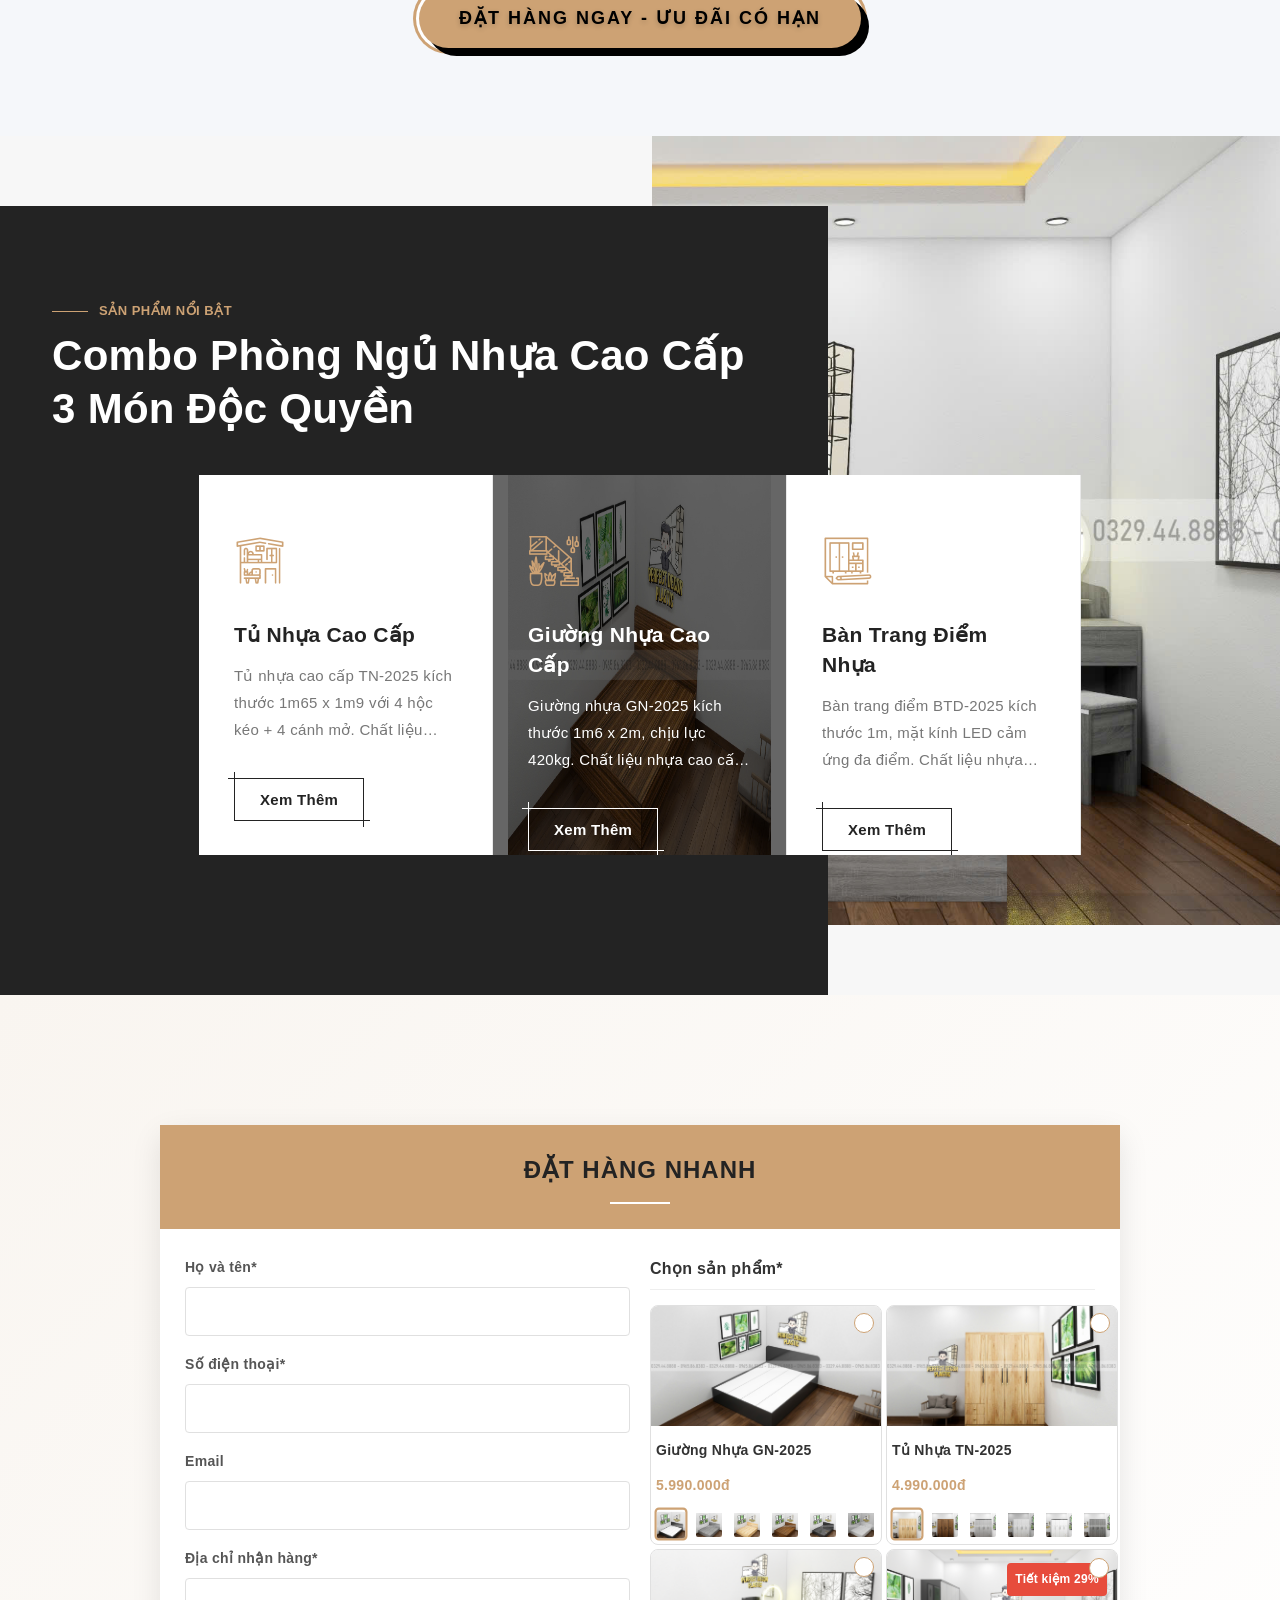
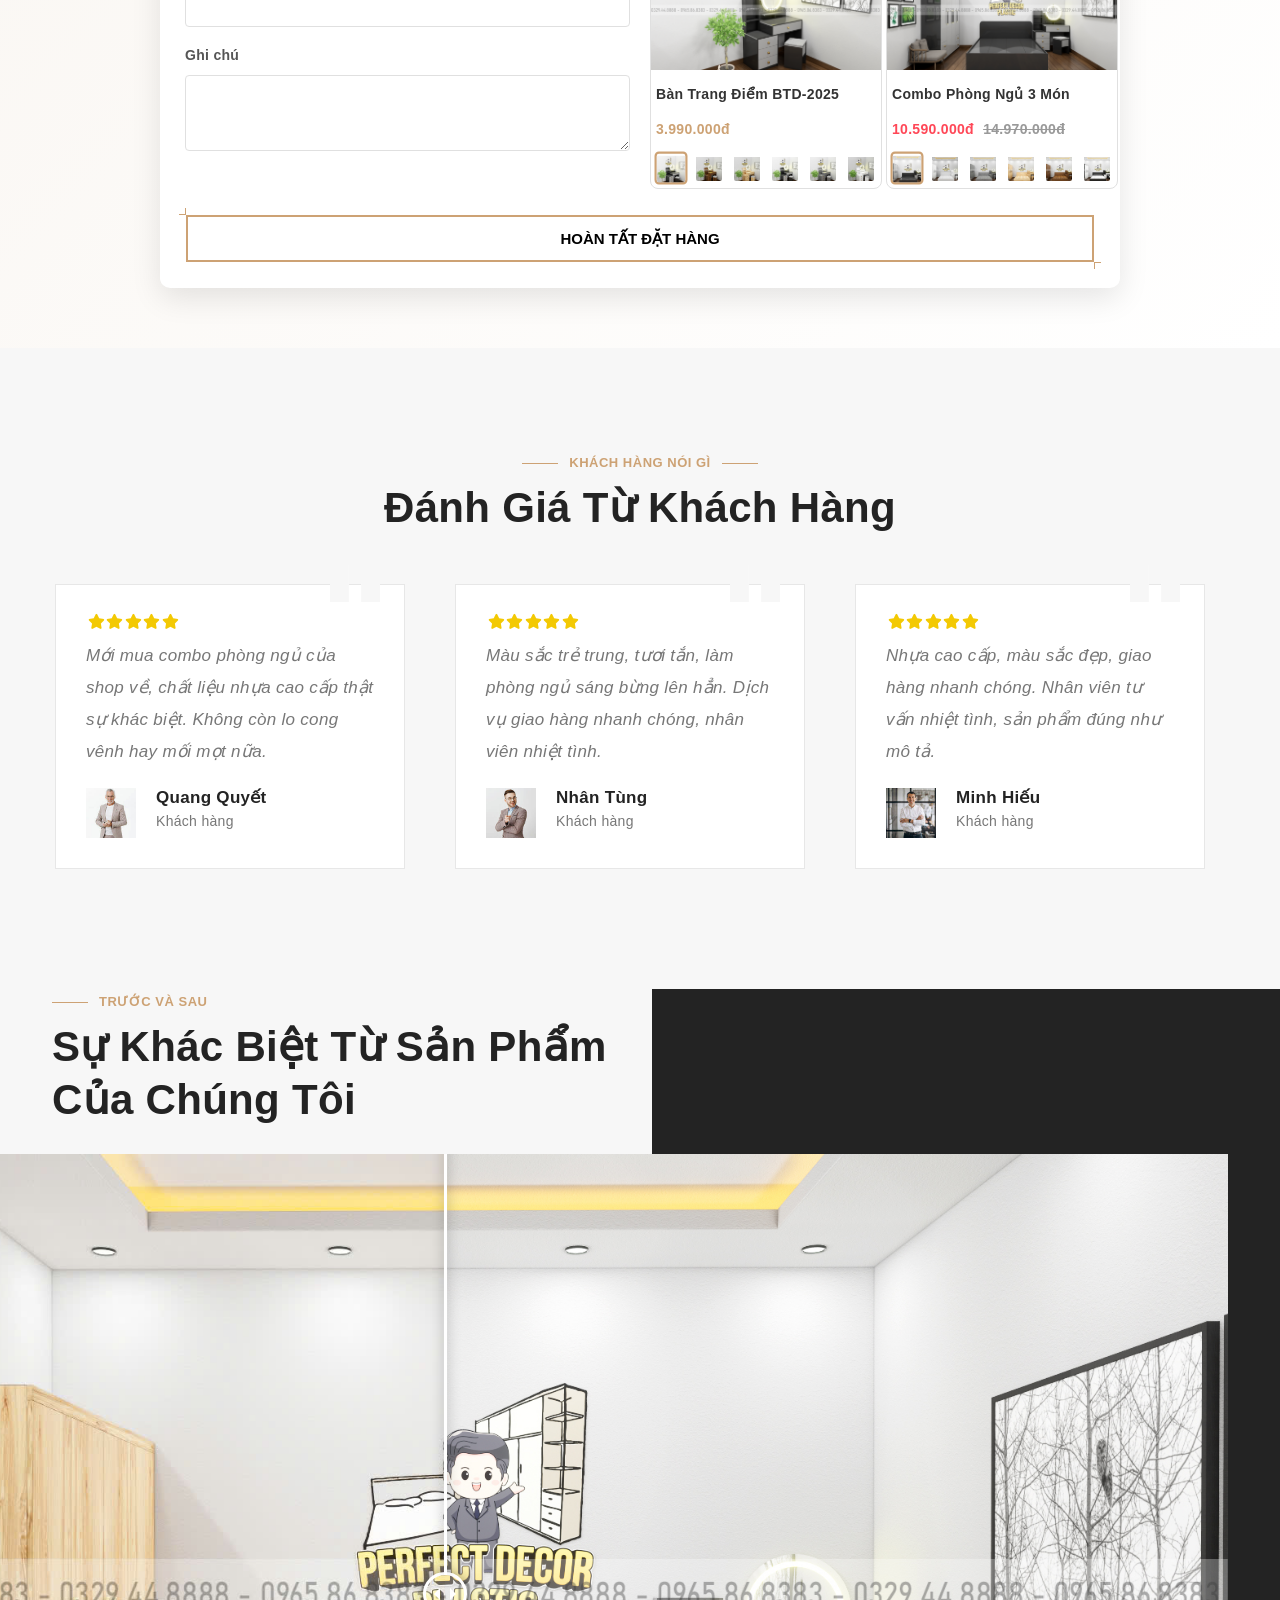
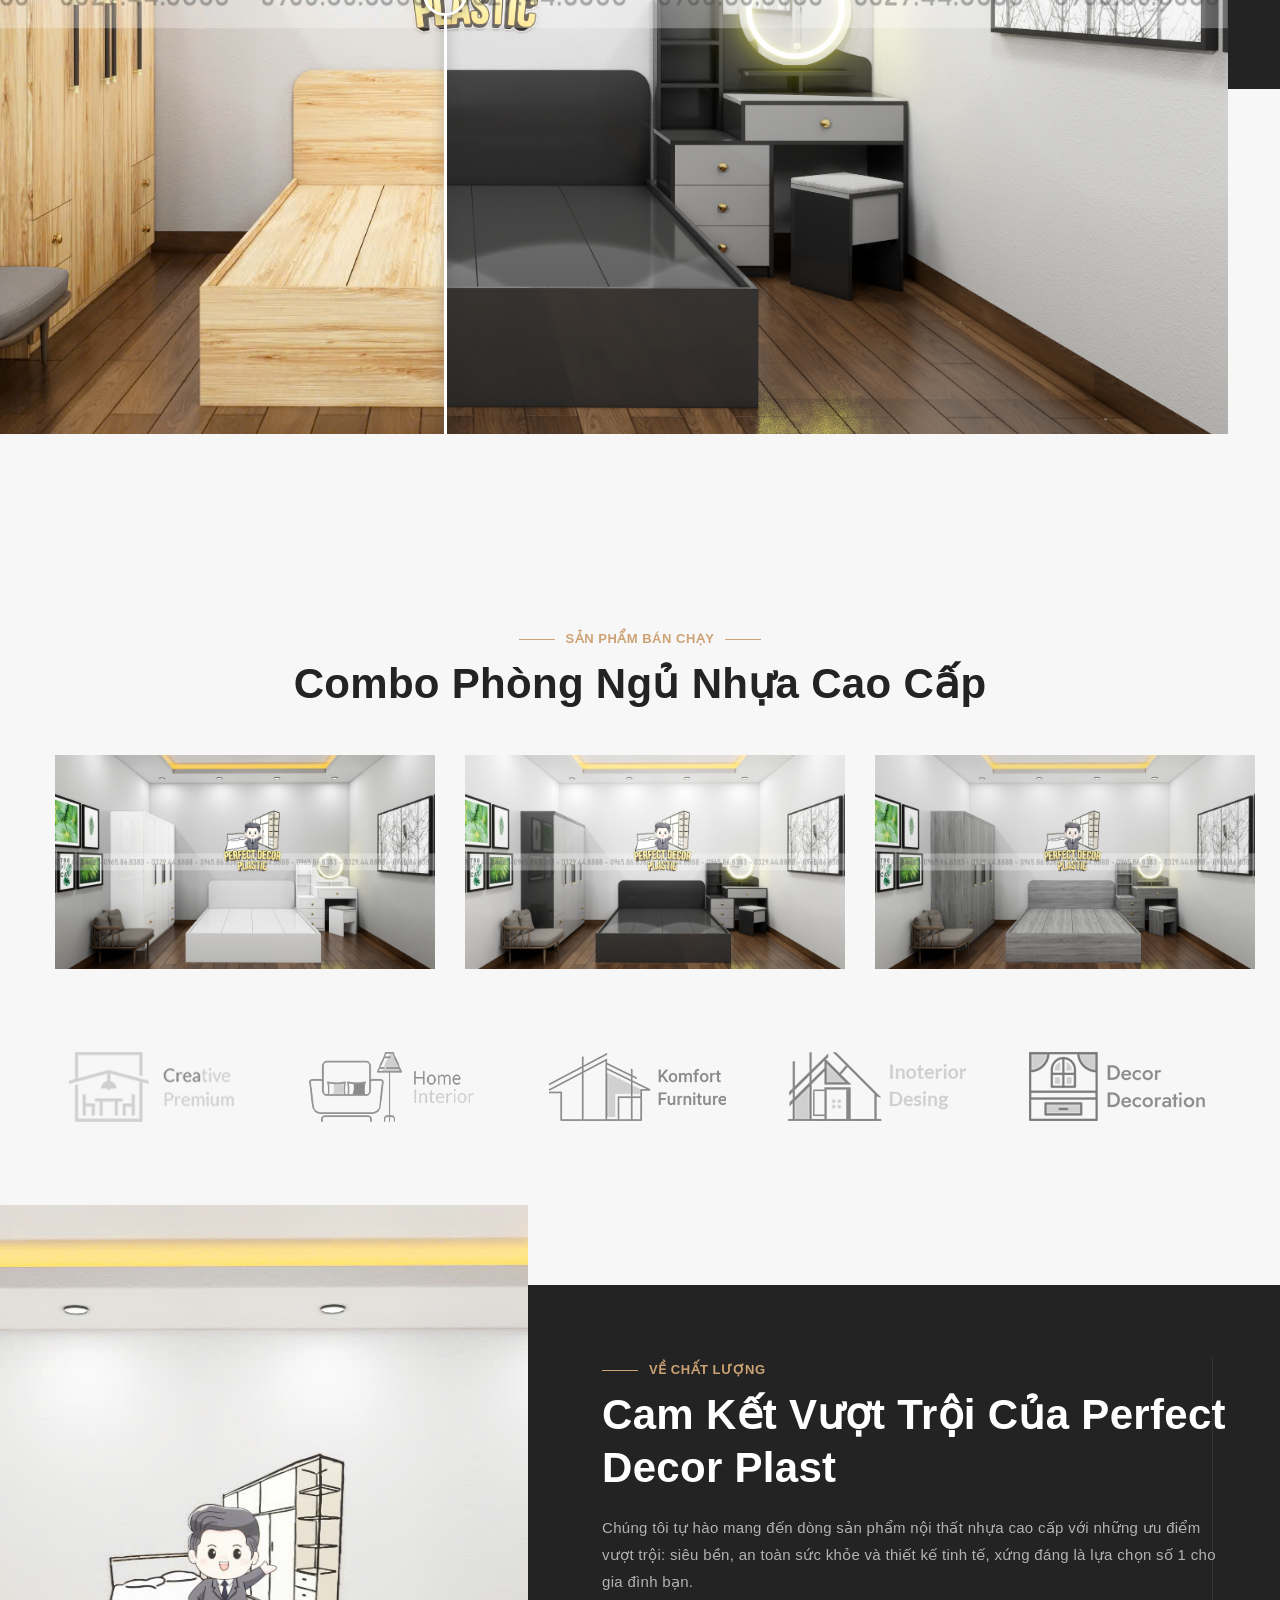
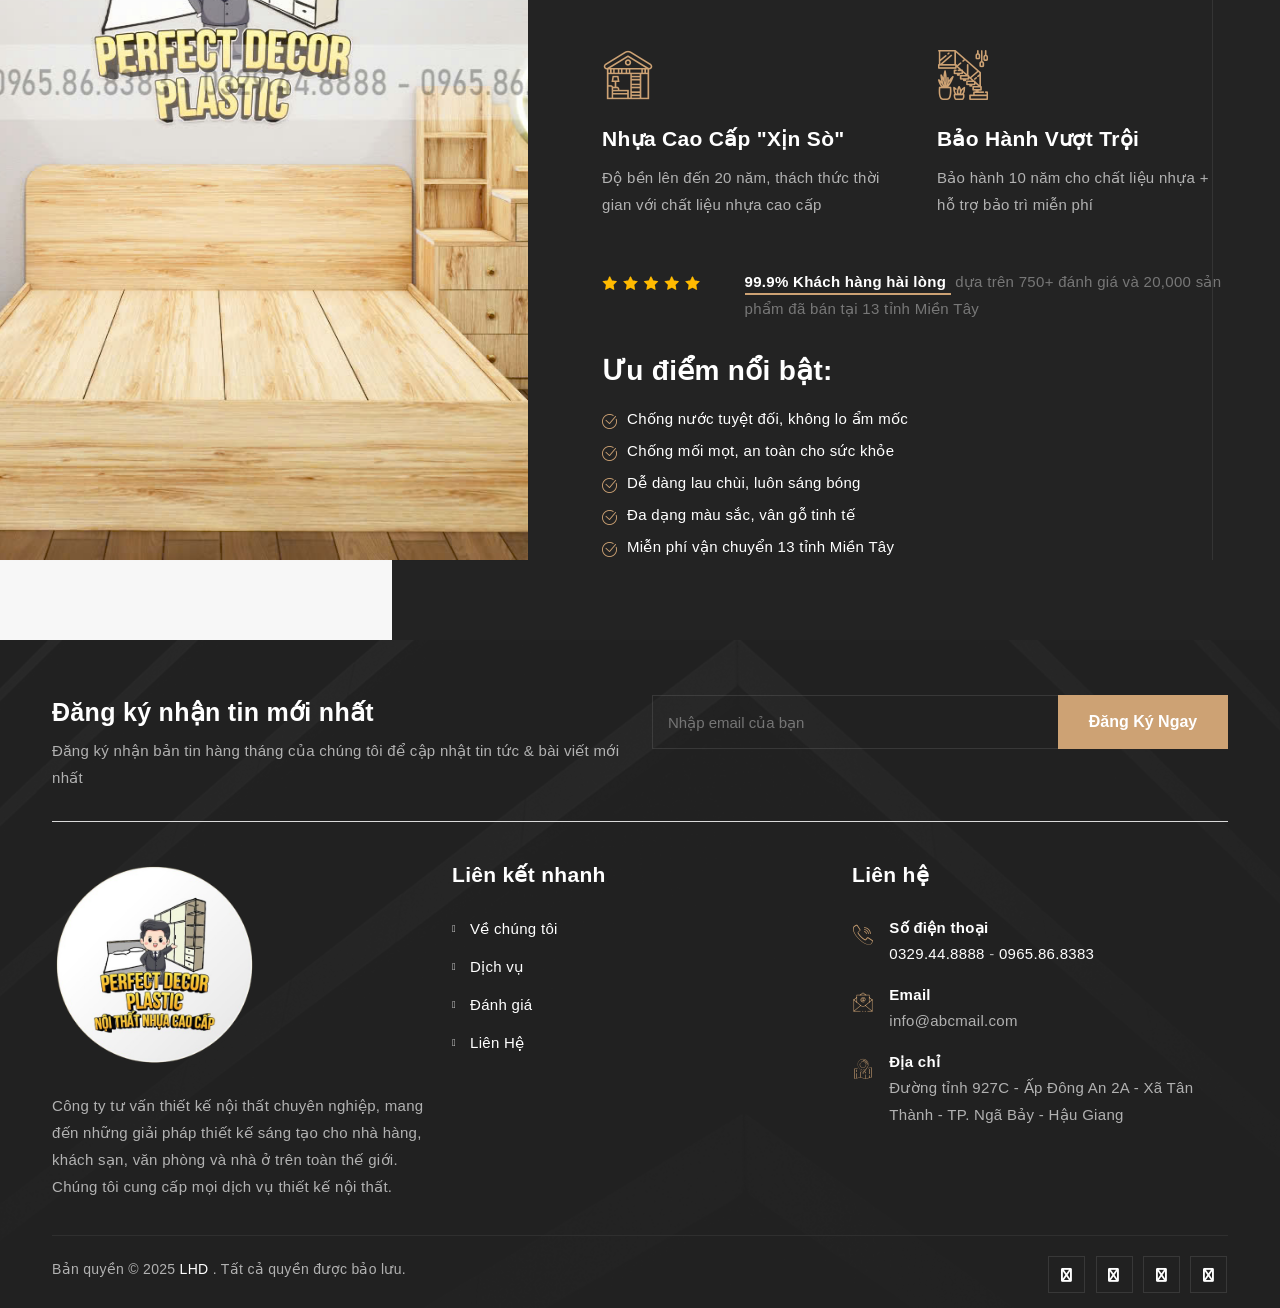
==== commit 1c3ef210: "final" ====
--- a/index.html
+++ b/index.html
@@ -1118,7 +1118,7 @@
 
     <style>
         .product-thumbnail .slider-nav.prev {
-            left: 100px;
+            left: 13%;
             background: #cda274;
             position: relative;
             padding: 15px;
@@ -1126,7 +1126,7 @@
         }
 
         .product-thumbnail .slider-nav.next{
-            left: 250px;
+            left: 80%;
             background: #cda274;
             position: relative;
             padding: 15px;
@@ -1742,7 +1742,7 @@
                             <div class="product-thumbnail">
                                 <img src="images/products/wardrobe-oak.jpg" alt="Tủ quần áo vân gỗ sồi"
                                     class="img-fluid main-image zoomable-image active" data-color="oak">
-                                <img src="images/products/wardrobe-walnut.jpg" alt="Tủ quần áo vân gỗ óc chó"
+                                <img src="images/products/wardrobe-oak-3.jpg" alt="Tủ quần áo vân gỗ óc chó"
                                     class="img-fluid main-image zoomable-image" data-color="walnut"
                                     style="display:none;">
 
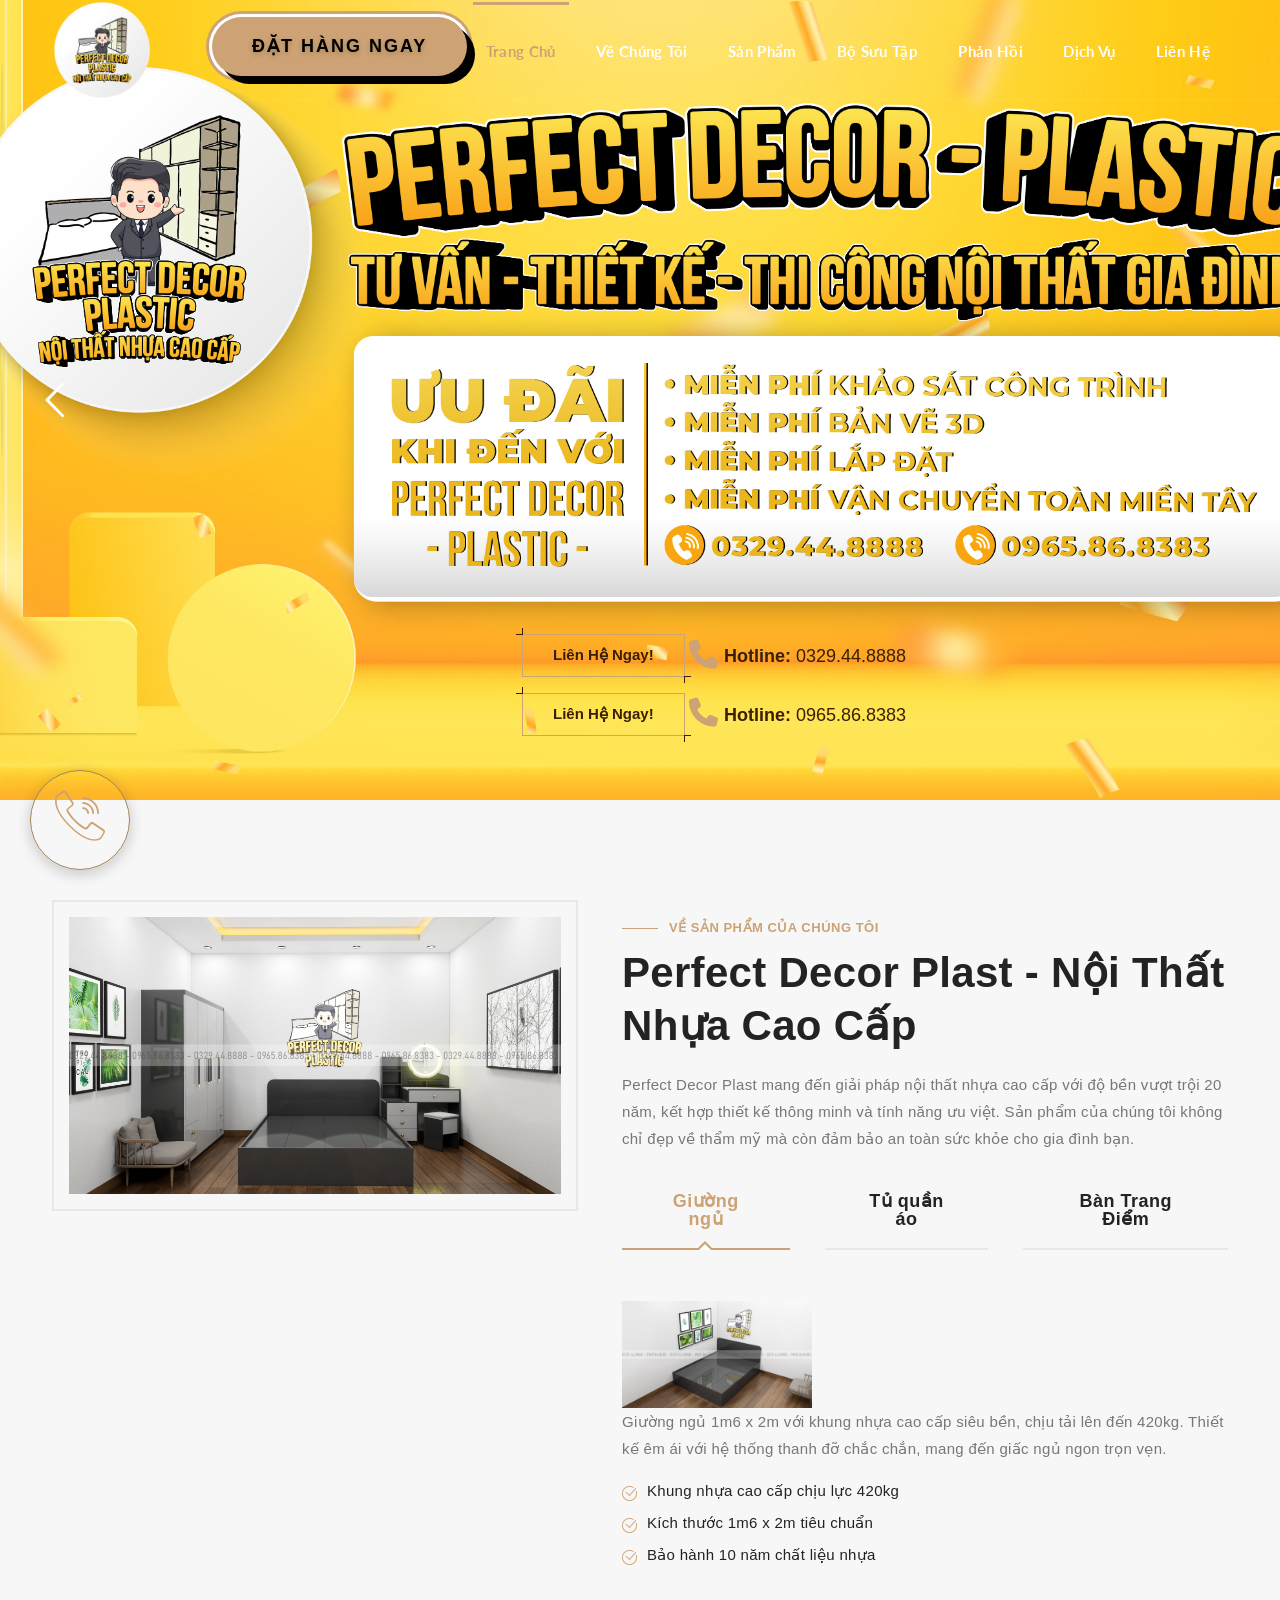
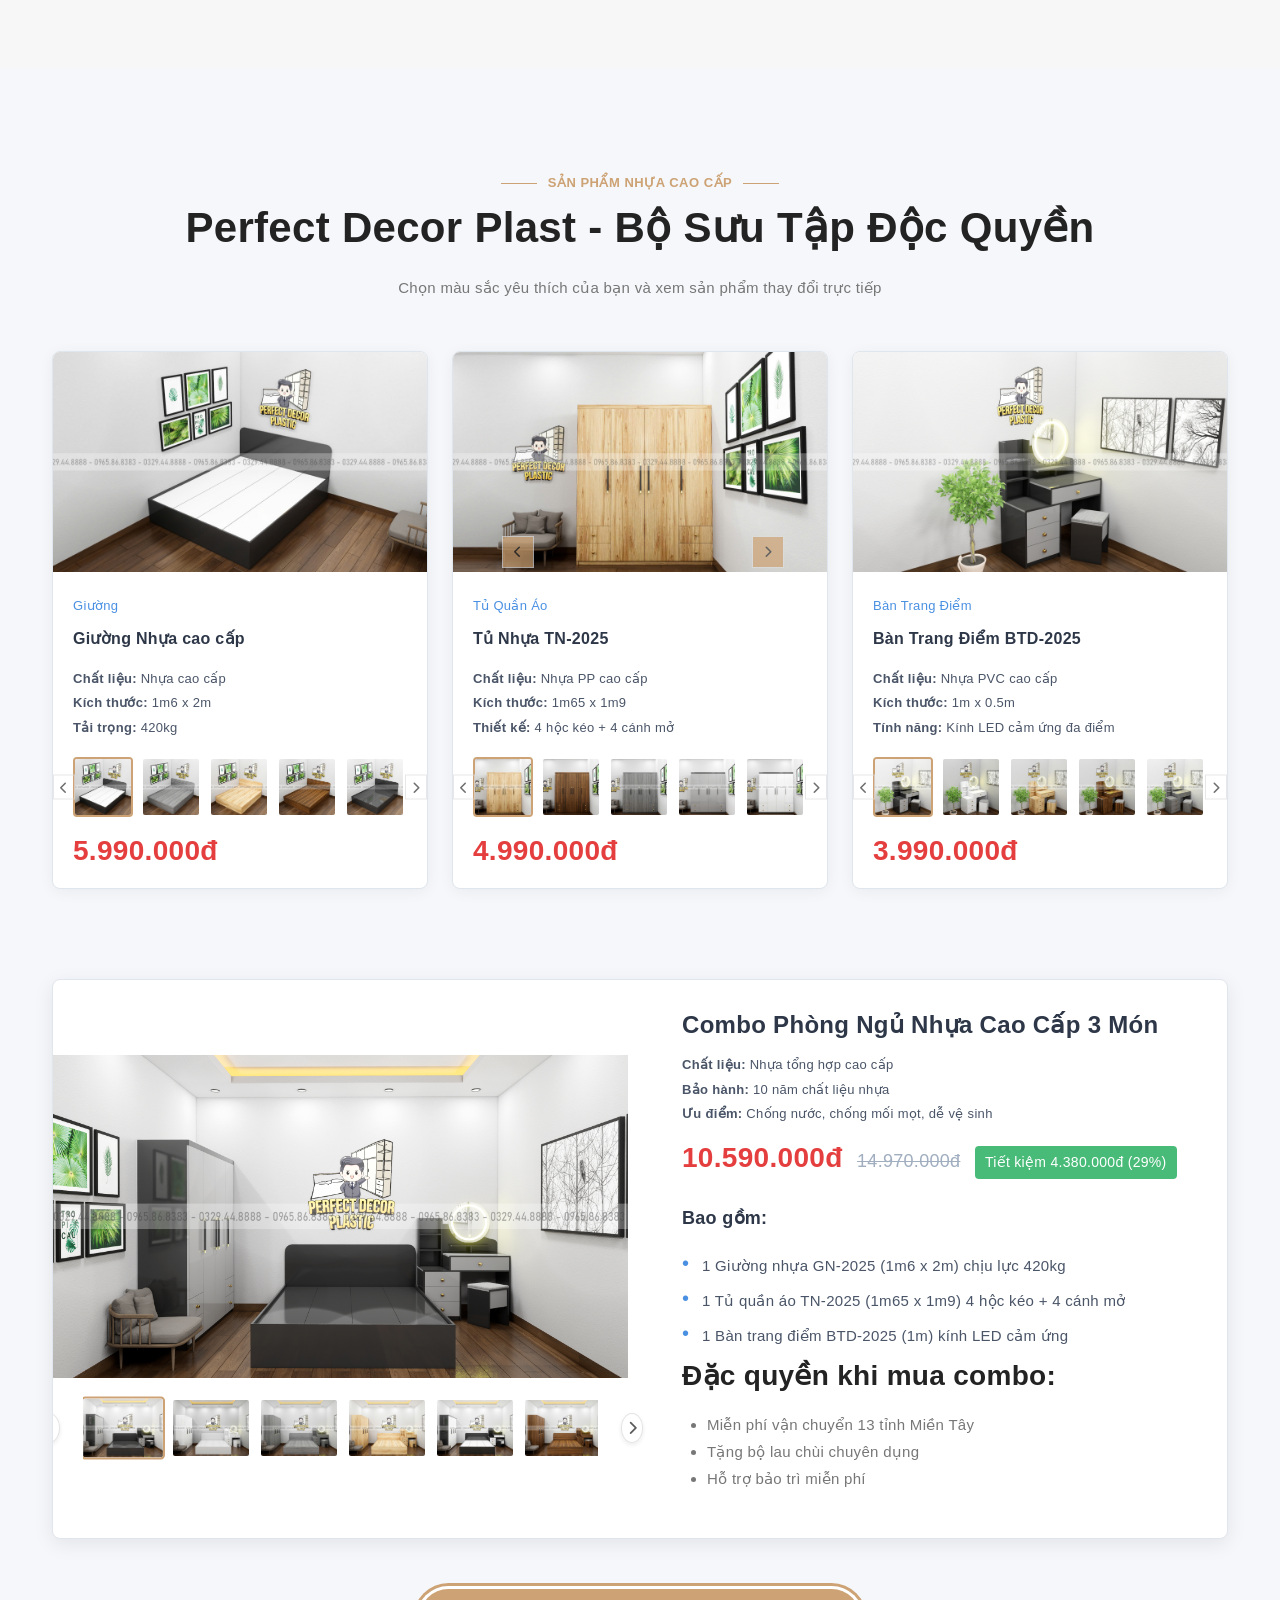
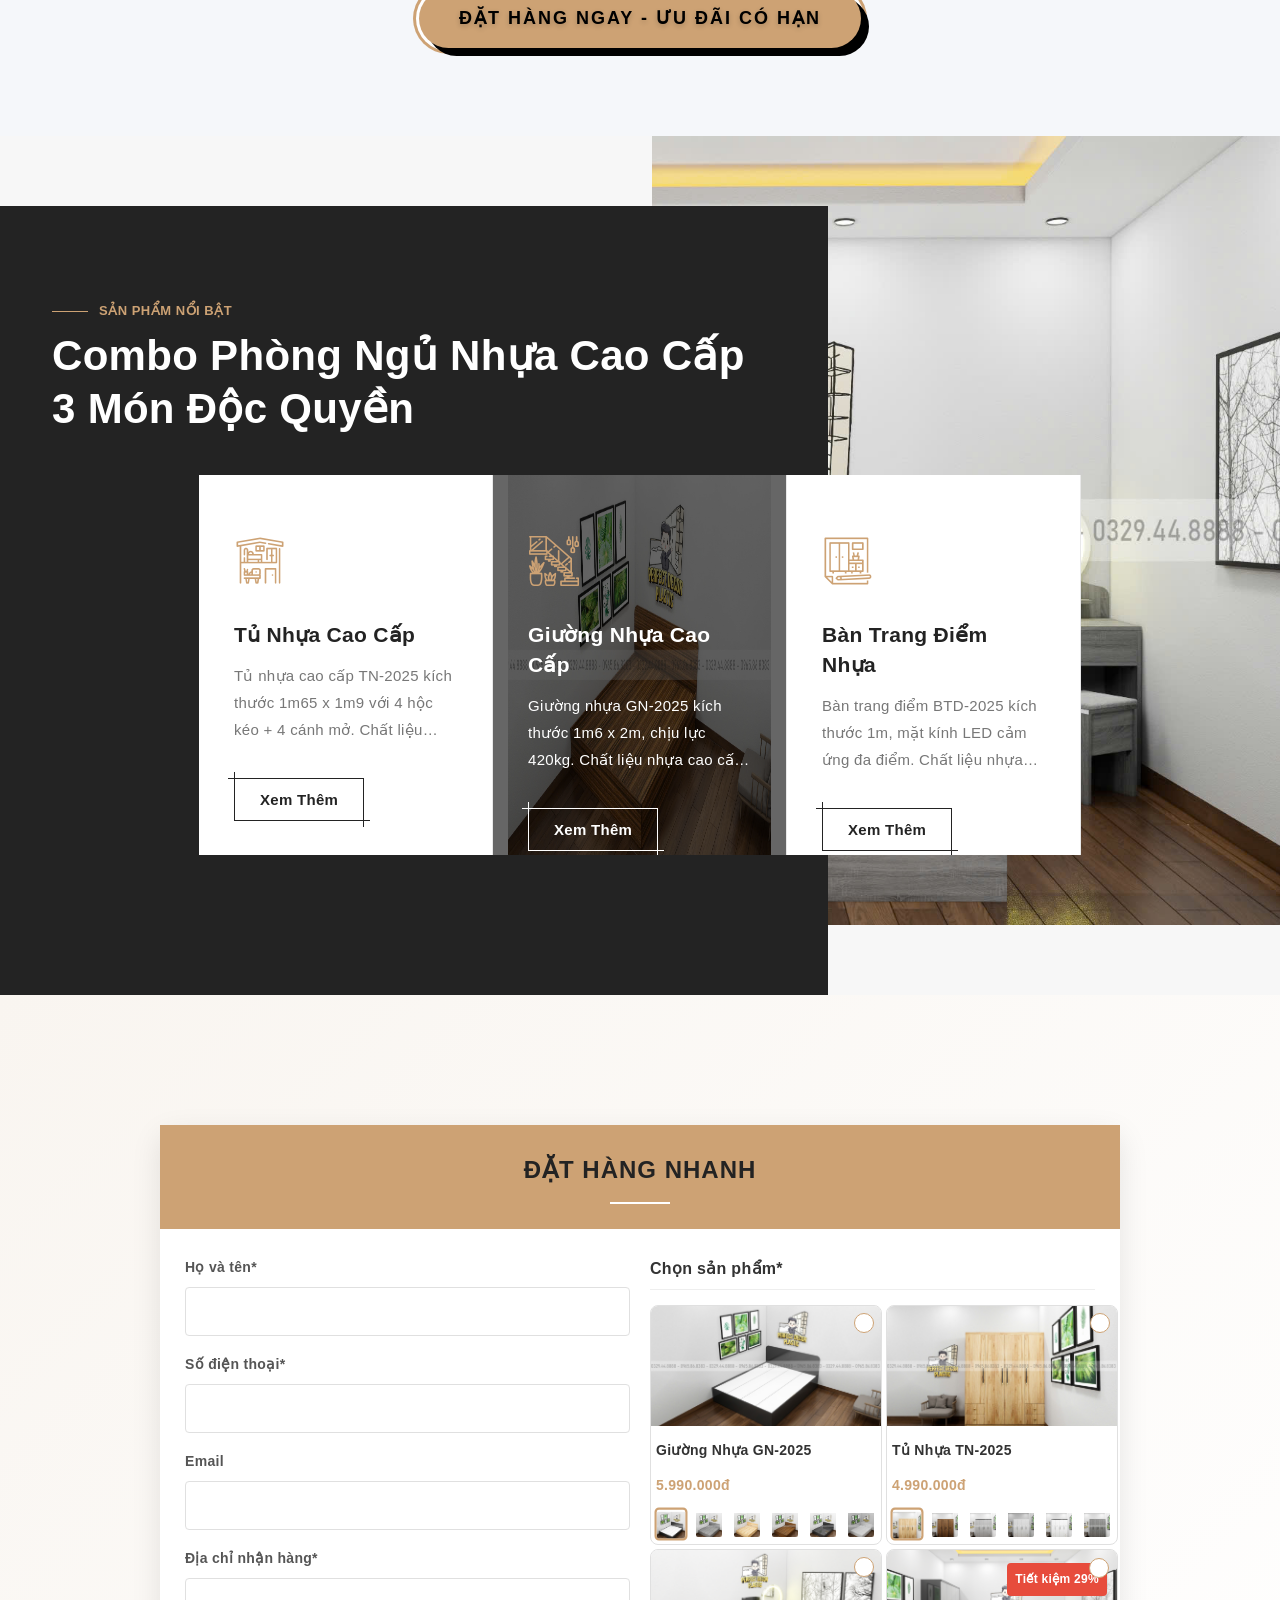
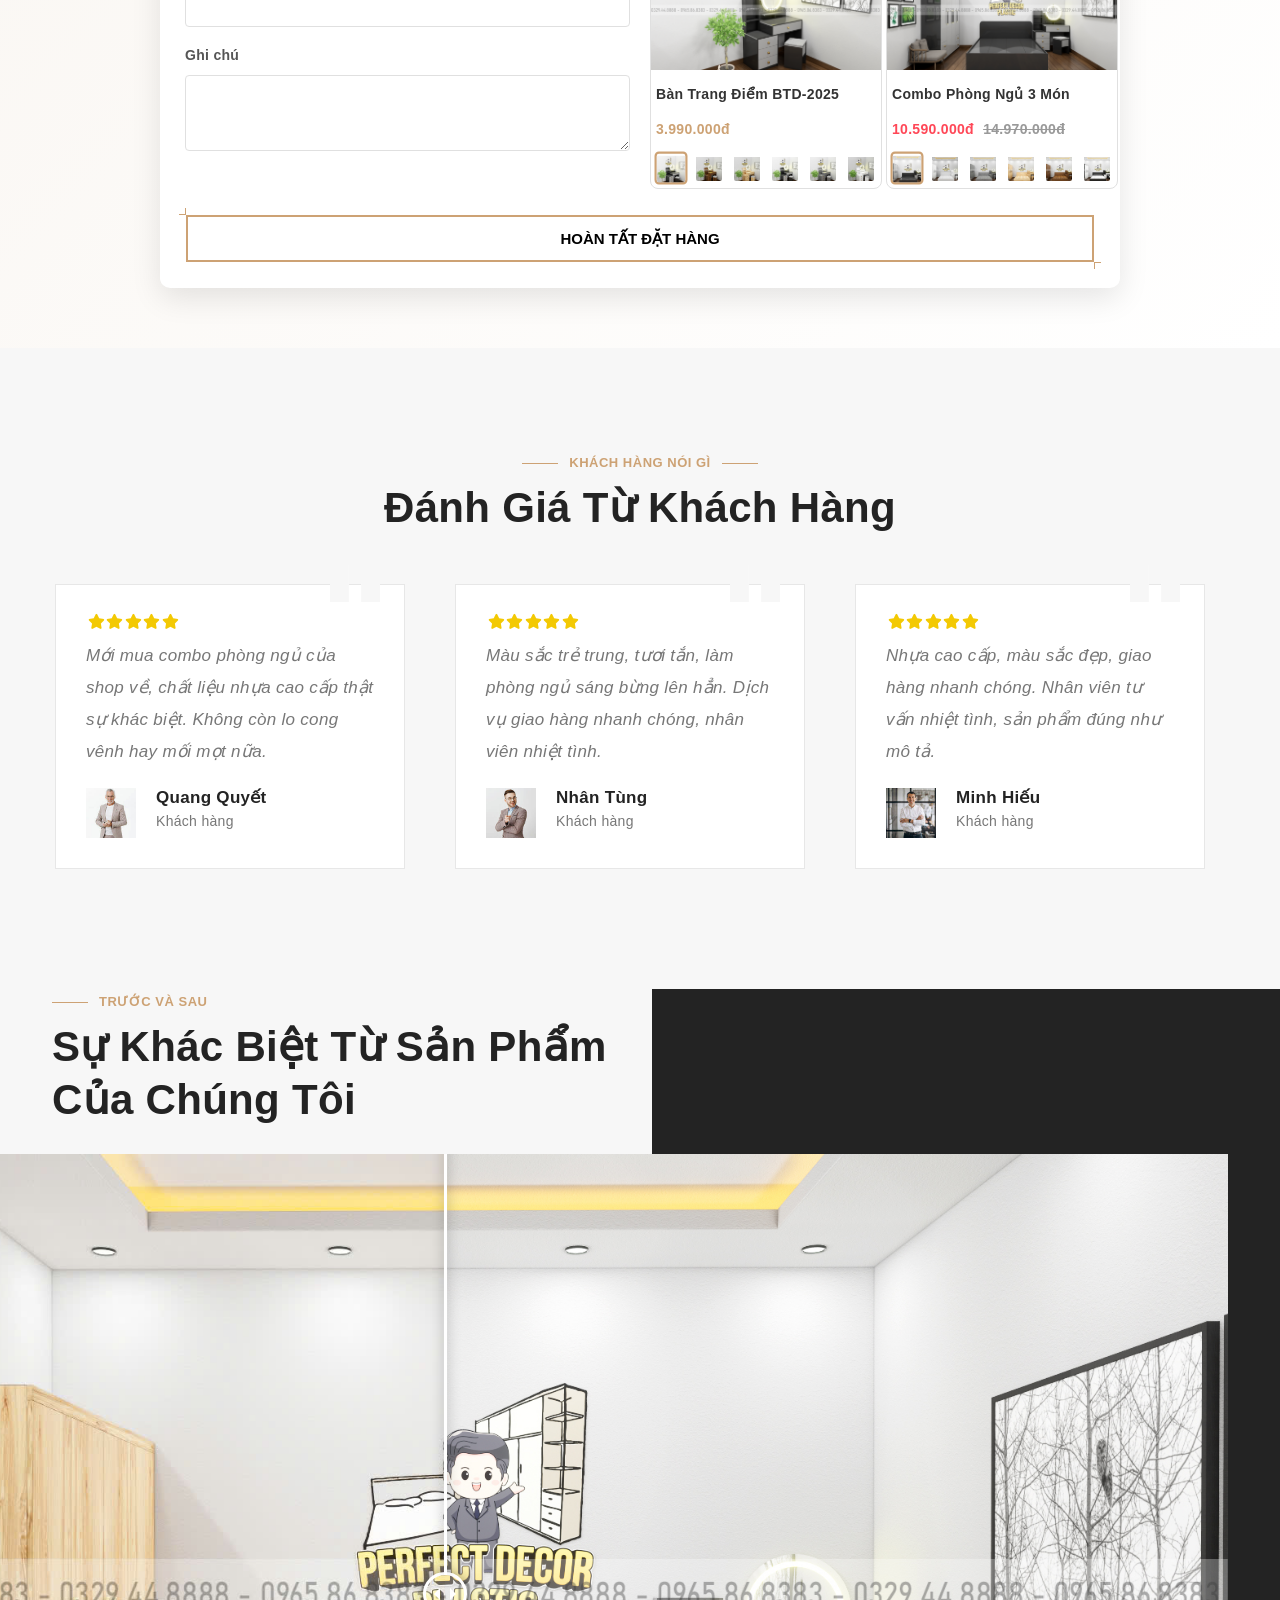
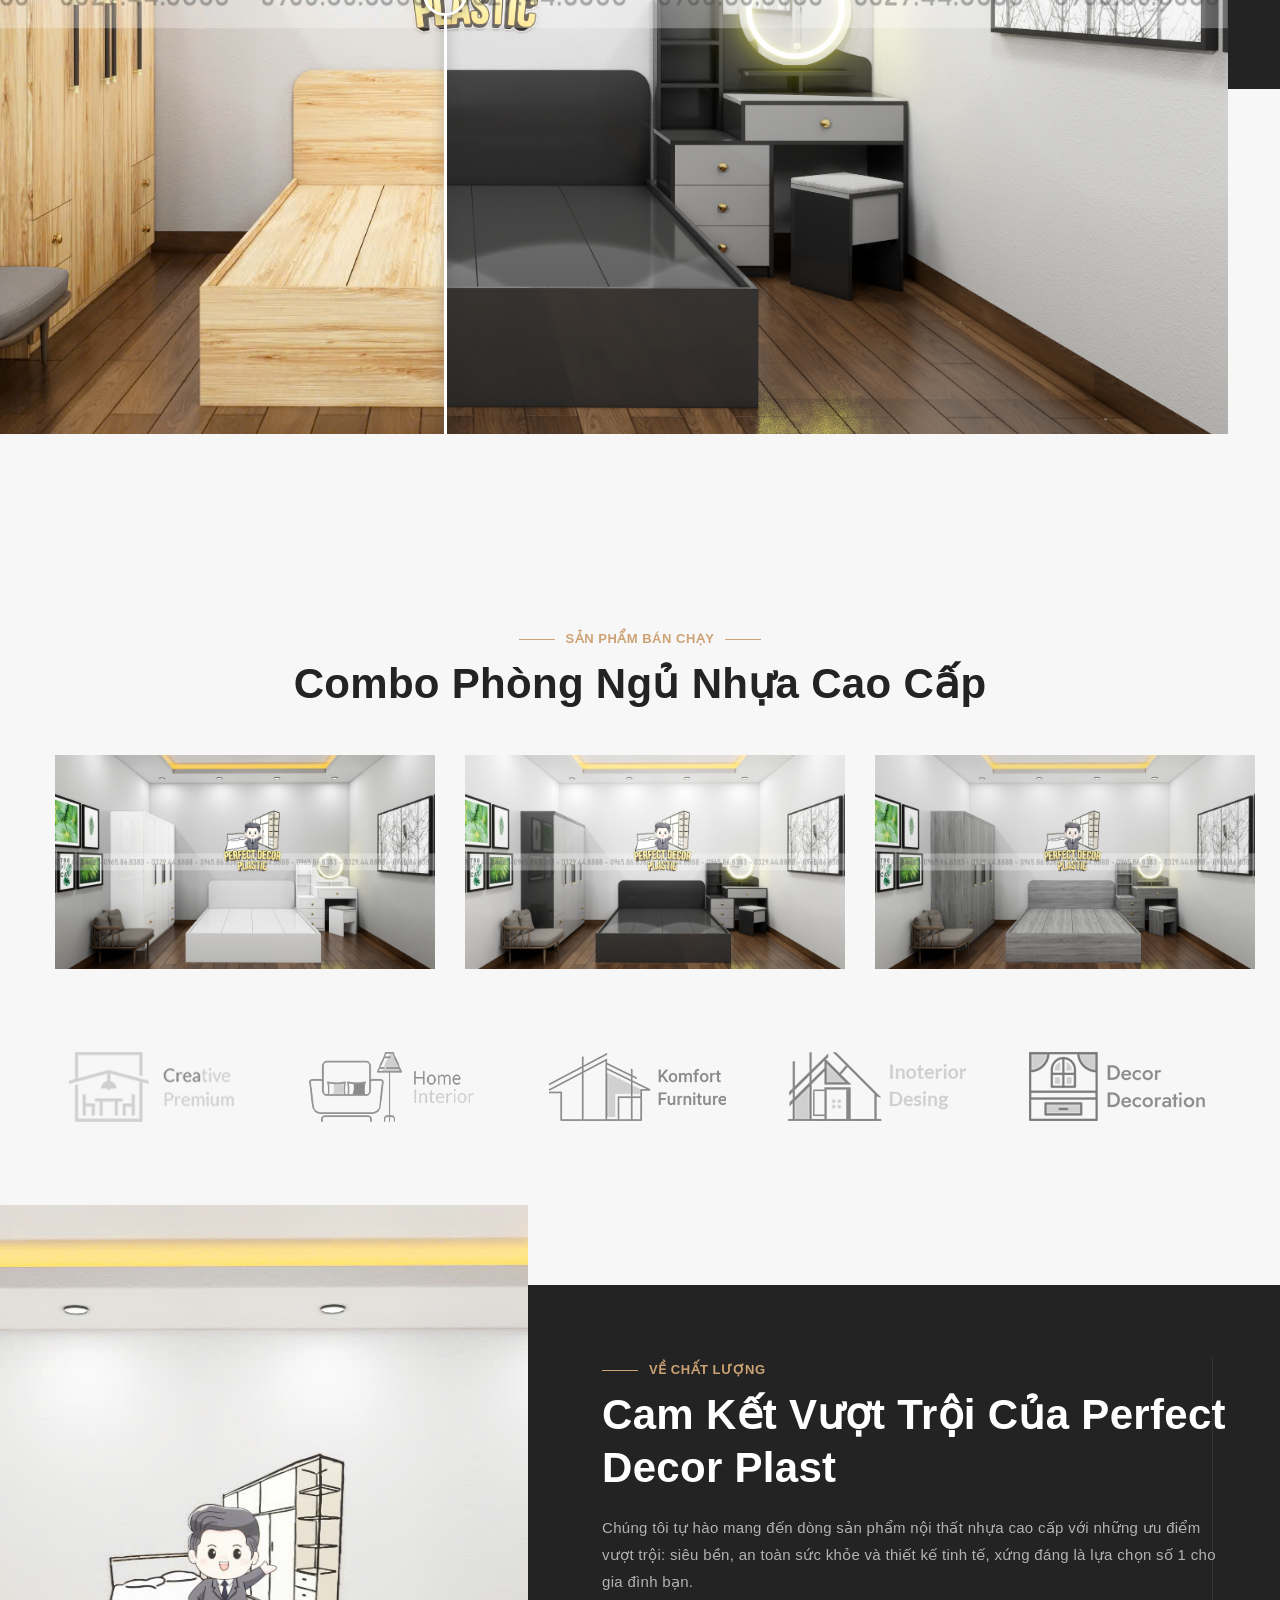
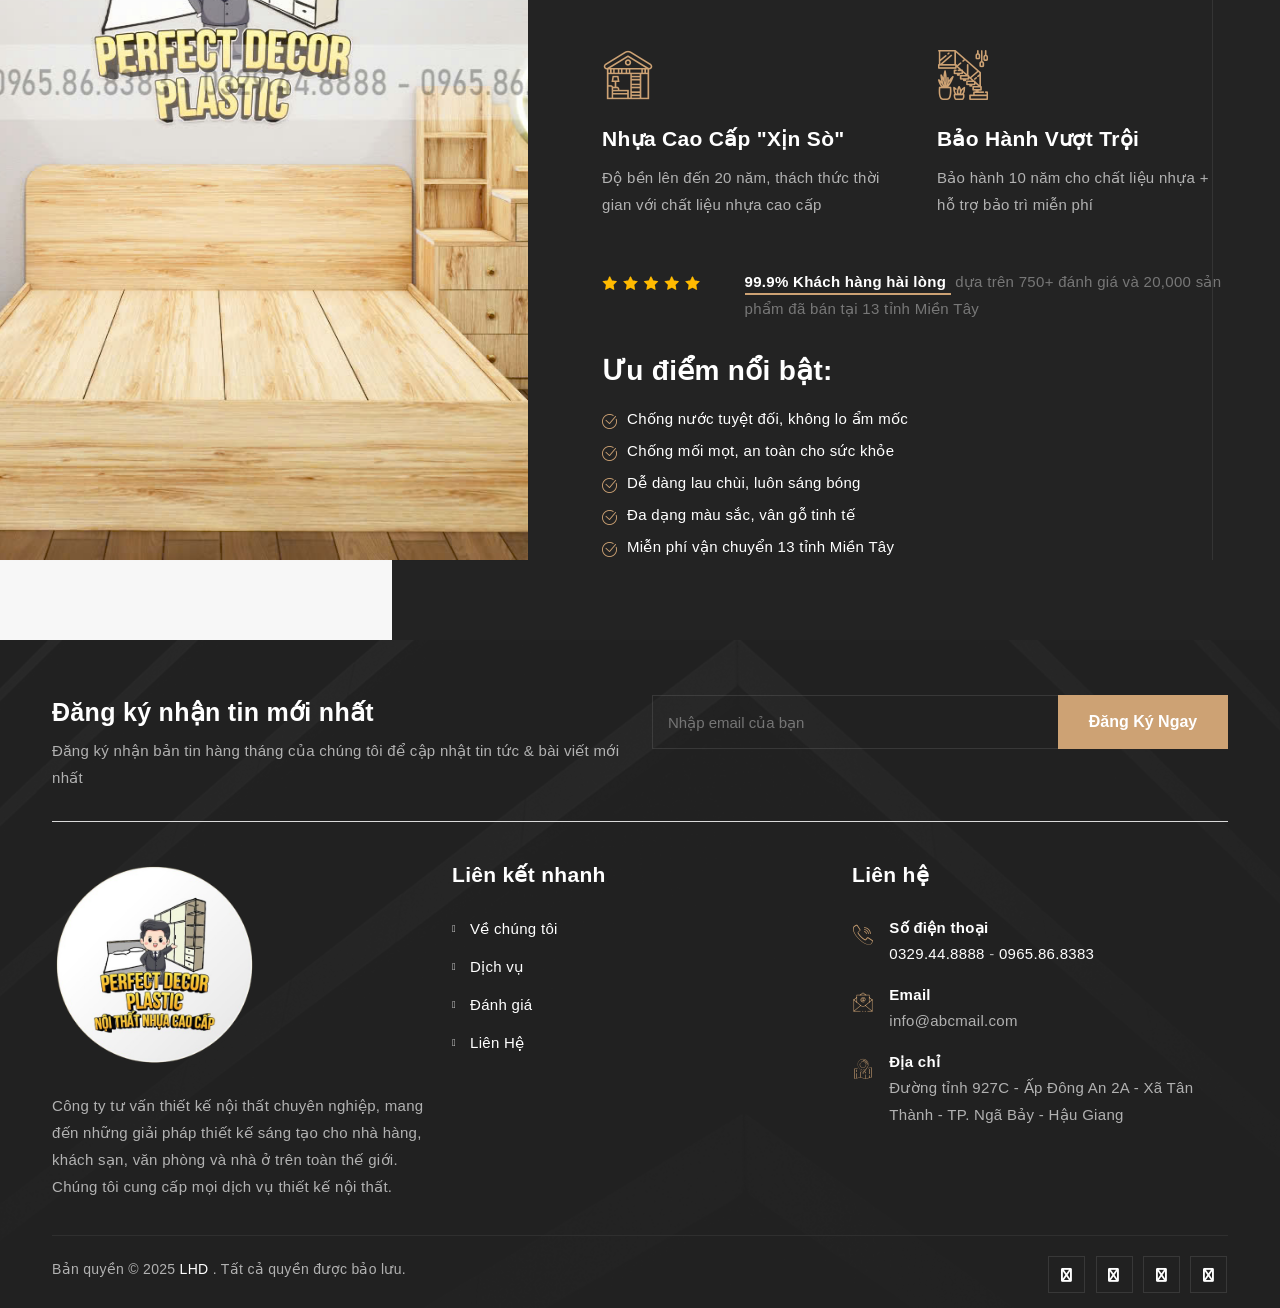
==== commit 224e5cb2: "final" ====
--- a/index.html
+++ b/index.html
@@ -10,6 +10,7 @@
     <meta name="author" content="">
     <meta name="viewport" content=" width=device-width, initial-scale=1, maximum-scale=2">
     <title>Perfect Decor - Plastic</title>
+    <link rel="canonical" href="https://perfectdecor.online/" />
     <link rel="apple-touch-icon" sizes="180x180" href="/images/favicon.png">
     <link rel="icon" type="image/png" sizes="32x32" href="/images/favicon.png">
     <link rel="icon" type="image/png" sizes="16x16" href="/images/favicon.png">
@@ -38,590 +39,6 @@
         integrity="sha512-Evv84Mr4kqVGRNSgIGL/F/aIDqQb7xQ2vcrdIwxfjThSH8CSR7PBEakCr51Ck+w+/U6swU2Im1vVX0SVk9ABhg=="
         crossorigin="anonymous" referrerpolicy="no-referrer" />
     <style>
-        #logo-img {
-            height: 100px;
-            width: 100px;
-        }
-
-        @media (max-width: 1200px) {
-
-            #logo-img {
-                height: 70px;
-                width: 70px;
-
-            }
-
-            #slider-1-slide-3-layer-9 {
-                font-size: 20px !important;
-                transform: translate(25px, 0px) !important;
-
-            }
-
-            #slider-1-slide-3-layer-4 {
-                font-size: 27px !important;
-                /* transform: translate(54px, 0px) !important; */
-            }
-
-            #rev_slider_1_1 {
-                height: 246px !important;
-            }
-
-            #slider-1-slide-1-layer-3 {
-                transform: translate(-88px, 16px) !important;
-            }
-
-            #slider-1-slide-1-layer-9 {
-                transform: translate(-88px, 25px) !important;
-            }
-
-            #slider-1-slide-4-layer-8 {
-                transform: translate(92px, 16px) !important;
-            }
-
-            #slider-1-slide-9-layer-7 {
-                transform: translate(88px, 25px) !important;
-            }
-
-            .order-now-btn {
-                right: 30%;
-            }
-
-            .btn-2 {
-                right: 0;
-                top: 30px;
-            }
-
-
-            .ttm-header-style-01 {
-                position: fixed;
-                top: 0;
-                left: 0;
-                right: 0;
-                width: 100%;
-                z-index: 9999;
-                background: white;
-                /* Màu nền tùy chỉnh */
-                box-shadow: 0 2px 5px rgba(0, 0, 0, 0.1);
-                /* Thêm bóng nếu cần */
-            }
-
-            /* Đảm bảo nội dung không bị header che */
-            body {
-                padding-top: 70px;
-                /* Chiều cao header mobile */
-            }
-
-            /* Fix cho sticky header */
-            .ttm-stickable-header {
-                position: relative !important;
-            }
-
-            /* Đảm bảo menu mobile hiển thị đúng */
-            .main-menu {
-                background: white;
-            }
-        }
-
-        /* Nút ĐẶT HÀNG NGAY - Phiên bản hover ổn định */
-        .order-now-btn {
-            position: relative;
-            display: inline-block;
-            /* right: 50%; */
-            font-family: Arial, Helvetica, sans-serif !important;
-            padding: 16px 40px;
-            background-color: #cda274;
-            color: #000 !important;
-            font-weight: 700;
-            font-size: 18px;
-            text-transform: uppercase;
-            letter-spacing: 2px;
-            /* border: 3px solid #000; */
-            cursor: pointer;
-            text-decoration: none !important;
-            overflow: hidden;
-            /* Hiệu ứng 3D cố định */
-            box-shadow: 8px 8px 0 #000,
-                0 0 0 3px #fff,
-                0 0 0 6px #cda274;
-            /* Animation tối ưu */
-            animation: quickSmash 0.6s cubic-bezier(0.68, -0.55, 0.265, 1.55) forwards,
-                pulseAttention 2s 0.6s infinite;
-            opacity: 0;
-            transform-origin: center;
-        }
-
-        /* Hiệu ứng đập nhanh */
-        @keyframes quickSmash {
-            0% {
-                opacity: 0;
-                transform: scale(5) rotate(15deg);
-            }
-
-            70% {
-                transform: scale(0.95) rotate(-5deg);
-            }
-
-            100% {
-                opacity: 1;
-                transform: scale(1) rotate(0deg);
-            }
-        }
-
-        /* Hiệu ứng nhấp nháy - GIỮ NGUYÊN KHI HOVER */
-        @keyframes pulseAttention {
-
-            0%,
-            100% {
-                box-shadow: 8px 8px 0 #000,
-                    0 0 0 3px #fff,
-                    0 0 0 6px #cda274;
-            }
-
-            50% {
-                box-shadow: 12px 12px 0 #000,
-                    0 0 0 3px #fff,
-                    0 0 0 6px #cda274,
-                    0 0 20px 8px rgba(205, 162, 116, 0.5);
-            }
-        }
-
-        /* Hiệu ứng hover - KHÔNG LÀM MẤT ANIMATION GỐC */
-        .order-now-btn:hover {
-            background-color: #000;
-            color: #cda274 !important;
-            transform: translateY(-3px) scale(1.05);
-            /* Thêm !important để đè lên animation */
-            box-shadow: 12px 12px 0 #cda274,
-                0 0 0 3px #fff,
-                0 0 0 6px #000,
-                0 0 25px 10px rgba(205, 162, 116, 0.6) !important;
-            /* GIỮ NGUYÊN animation pulse */
-            animation: quickSmash 0.6s forwards,
-                pulseAttention 2s infinite !important;
-        }
-
-        /* Hiệu ứng active */
-        .order-now-btn:active {
-            transform: translateY(2px) scale(0.98);
-            box-shadow: 6px 6px 0 #000,
-                0 0 0 3px #fff,
-                0 0 0 6px #cda274 !important;
-        }
-
-        /* Ánh sáng chạy ngang */
-        .order-now-btn::after {
-            content: '';
-            position: absolute;
-            top: -50%;
-            left: -60%;
-            width: 200%;
-            height: 200%;
-            background: linear-gradient(90deg,
-                    rgba(255, 255, 255, 0) 0%,
-                    rgba(255, 255, 255, 0.3) 50%,
-                    rgba(255, 255, 255, 0) 100%);
-            transform: rotate(25deg);
-            transition: all 0.7s ease;
-            opacity: 0;
-        }
-
-        .order-now-btn:hover::after {
-            left: 120%;
-            opacity: 0.8;
-            transition-duration: 0.8s;
-        }
-
-        /* Responsive */
-        @media (max-width: 768px) {
-            .order-now-btn {
-                padding: 14px 30px;
-                font-size: 16px;
-            }
-        }
-    </style>
-
-    <style>
-        /* Section form */
-        .quick-order-section {
-            padding: 60px 0;
-            background: linear-gradient(135deg, #f9f5f0 0%, #ffffff 100%);
-            position: relative;
-        }
-
-        .quick-order-container {
-            max-width: 1000px;
-            margin: 0 auto;
-            padding: 0 20px;
-        }
-
-        .quick-order-wrapper {
-            background: white;
-            border-radius: 10px;
-            box-shadow: 0 10px 30px rgba(0, 0, 0, 0.1);
-        }
-
-        /* Header form */
-        .quick-order-header {
-            text-align: center;
-            padding: 25px 20px;
-            background-color: #cda274;
-            color: white;
-        }
-
-        .quick-order-header h2 {
-            margin: 0;
-            font-size: 24px;
-            font-weight: 700;
-            letter-spacing: 1px;
-        }
-
-        .quick-order-title-decoration {
-            width: 60px;
-            height: 2px;
-            background: white;
-            margin: 12px auto 0;
-        }
-
-        /* Form layout */
-        .quick-order-form {
-            padding: 25px;
-        }
-
-        .quick-order-layout {
-            display: flex;
-            gap: 20px;
-        }
-
-        .quick-order-info {
-            flex: 1;
-            min-width: 300px;
-        }
-
-        .quick-order-products {
-            flex: 1;
-            min-width: 250px;
-        }
-
-        .quick-order-group {
-            margin-bottom: 15px;
-        }
-
-        .quick-order-group label {
-            display: block;
-            margin-bottom: 6px;
-            font-weight: 600;
-            font-size: 14px;
-            color: #555;
-        }
-
-        .quick-order-group input,
-        .quick-order-group textarea {
-            width: 100%;
-            padding: 10px 12px;
-            border: 1px solid #e0e0e0;
-            border-radius: 4px;
-            font-size: 14px;
-        }
-
-        .quick-order-group textarea {
-            resize: vertical;
-        }
-
-        /* Product selection */
-        .quick-order-products h3 {
-            margin: 0 0 15px;
-            font-size: 16px;
-            color: #333;
-            padding-bottom: 5px;
-            border-bottom: 1px solid #eee;
-        }
-
-        .quick-products-grid {
-            display: grid;
-            grid-template-columns: repeat(2, 1fr);
-            gap: 4px;
-        }
-
-        .quick-product-item {
-            position: relative;
-            cursor: pointer;
-        }
-
-        .quick-product-item input {
-            position: absolute;
-            /* top: 10px;
-            right: 10px;
-            z-index: 2000;
-            width: 20px;
-            height: 20px;
-            background: white;
-            border: 50px solid #cda274;
-            border-radius: 4px;
-            display: flex;
-            align-items: center;
-            justify-content: center; */
-            /* position: absolute; */
-            opacity: 0;
-        }
-
-        .quick-product-card {
-            border: 1px solid #e0e0e0;
-            border-radius: 8px;
-            overflow: hidden;
-            transition: all 0.2s;
-            height: 100%;
-        }
-
-        .quick-product-item input:checked+.quick-product-card {
-            border-color: #cda274;
-            box-shadow: 0 0 0 2px #cda274;
-        }
-
-        .quick-product-item .quick-product-card::after {
-            content: '';
-            position: absolute;
-            top: 8px;
-            right: 8px;
-            width: 20px;
-            height: 20px;
-            border: 1px solid #cda274;
-            background: white;
-            color: white;
-            border-radius: 50%;
-            display: flex;
-            align-items: center;
-            justify-content: center;
-            font-size: 12px;
-            font-weight: bold;
-            z-index: 2;
-        }
-
-        .quick-product-item input:checked+.quick-product-card::after {
-            content: '✓';
-            position: absolute;
-            top: 8px;
-            right: 8px;
-            width: 20px;
-            height: 20px;
-            background: #cda274;
-            color: white;
-            border-radius: 50%;
-            display: flex;
-            align-items: center;
-            justify-content: center;
-            font-size: 12px;
-            font-weight: bold;
-            z-index: 2;
-        }
-
-        .quick-product-img {
-            height: 120px;
-            background-size: cover;
-            background-position: center;
-        }
-
-        .quick-product-detail {
-            padding: 5px;
-        }
-
-        .quick-product-detail h4 {
-            margin: 0 0 3px;
-            font-size: 14px;
-            color: #333;
-            white-space: nowrap;
-            overflow: hidden;
-            text-overflow: ellipsis;
-        }
-
-        .quick-product-detail p {
-            margin: 0;
-            font-weight: 700;
-            color: #cda274;
-            font-size: 14px;
-        }
-
-        .quick-original-price {
-            text-decoration: line-through;
-            color: #999;
-            font-size: 12px;
-            margin-left: 3px;
-        }
-
-        .quick-combo-tag {
-            display: inline-block;
-            background: #000;
-            color: white;
-            padding: 2px 6px;
-            border-radius: 3px;
-            font-size: 10px;
-            margin-top: 3px;
-        }
-
-        .quick-combo-item .quick-product-detail p {
-            color: #ff4757;
-        }
-
-        /* Submit button */
-        .quick-submit-btn {
-            display: block;
-            width: 100% !important;
-            margin: 0 auto 0 !important;
-            /* padding: 12px; */
-            border: 2px solid #cda274 !important;
-            background: transparent;
-            color: black;
-            font-weight: 600;
-            font-size: 15px;
-            border: none;
-            /* border-radius: 4px; */
-            cursor: pointer;
-            transition: all 0.3s;
-        }
-
-        .quick-product-item input[type="checkbox"] {
-            position: absolute;
-            top: 10px;
-            right: 10px;
-            z-index: 2000;
-            width: 20px;
-            height: 20px;
-            background: white;
-            border: 2px solid #cda274;
-            border-radius: 4px;
-            display: flex;
-            align-items: center;
-            justify-content: center;
-        }
-
-        .quick-submit-btn:hover {
-            background: #cda274;
-            color: #ffff;
-        }
-
-        /* Responsive */
-        @media (max-width: 768px) {
-            .quick-order-layout {
-                flex-direction: column;
-            }
-
-            .quick-products-grid {
-                grid-template-columns: 1fr;
-            }
-
-            .quick-order-header h2 {
-                font-size: 20px;
-            }
-        }
-    </style>
-    <style>
-        /* Popup thông báo */
-        .quick-order-popup {
-            position: fixed;
-            top: 0;
-            left: 0;
-            width: 100%;
-            height: 100%;
-            background: rgba(0, 0, 0, 0.8);
-            display: none;
-            align-items: center;
-            justify-content: center;
-            z-index: 1000;
-            opacity: 0;
-            transition: opacity 0.3s ease;
-        }
-
-        .quick-popup-content {
-            background: white;
-            padding: 30px;
-            border-radius: 10px;
-            text-align: center;
-            max-width: 400px;
-            width: 90%;
-            transform: translateY(20px);
-            opacity: 0;
-            transition: all 0.4s cubic-bezier(0.175, 0.885, 0.32, 1.275);
-            box-shadow: 0 10px 30px rgba(0, 0, 0, 0.2);
-        }
-
-        .quick-popup-icon {
-            width: 80px;
-            height: 80px;
-            background: #cda274;
-            border-radius: 50%;
-            margin: 0 auto 20px;
-            display: flex;
-            align-items: center;
-            justify-content: center;
-            color: white;
-            font-size: 40px;
-            font-weight: bold;
-            animation: quickPopupIcon 0.5s ease;
-        }
-
-        @keyframes quickPopupIcon {
-            0% {
-                transform: scale(0);
-                opacity: 0;
-            }
-
-            50% {
-                transform: scale(1.1);
-            }
-
-            100% {
-                transform: scale(1);
-                opacity: 1;
-            }
-        }
-
-        .quick-popup-content h3 {
-            margin: 0 0 10px;
-            color: #cda274;
-            font-size: 24px;
-        }
-
-        .quick-popup-content p {
-            margin: 0 0 20px;
-            color: #555;
-            line-height: 1.5;
-        }
-
-        .quick-popup-close {
-            background: #cda274;
-            color: white;
-            border: none;
-            padding: 10px 25px;
-            border-radius: 5px;
-            cursor: pointer;
-            font-weight: 600;
-            transition: all 0.3s;
-        }
-
-        .quick-popup-close:hover {
-            background: #cda274;
-            transform: translateY(-2px);
-        }
-
-        /* Hiệu ứng loading */
-        .quick-loading {
-            display: inline-block;
-            width: 16px;
-            height: 16px;
-            border: 2px solid rgba(255, 255, 255, 0.3);
-            border-radius: 50%;
-            border-top-color: white;
-            animation: quickSpin 1s ease-in-out infinite;
-            margin-right: 8px;
-            vertical-align: middle;
-        }
-
-        @keyframes quickSpin {
-            to {
-                transform: rotate(360deg);
-            }
-        }
-    </style>
-    <style>
         .thumbnail-slider {
             position: relative;
             margin: 15px 0;
@@ -770,367 +187,6 @@
         .combo-thumbnail-slider .slider-nav i {
             font-size: 14px;
             color: #333;
-        }
-    </style>
-    <style>
-        /* CSS cải tiến cho combo slider */
-        .combo-thumbnail-slider {
-            position: relative;
-            margin-top: 15px;
-            padding: 0 30px;
-            /* Tạo khoảng trống cho nút điều hướng */
-        }
-
-        .combo-thumbnails-container {
-            display: flex;
-            overflow-x: auto;
-            scroll-behavior: smooth;
-            gap: 10px;
-            padding: 10px 0;
-            -ms-overflow-style: none;
-            scrollbar-width: none;
-        }
-
-        .combo-thumbnails-container::-webkit-scrollbar {
-            display: none;
-        }
-
-        .combo-thumbnail-slider .thumbnail-item {
-            flex: 0 0 90px;
-            height: 70px;
-            border: 2px solid transparent;
-            border-radius: 6px;
-            overflow: hidden;
-            cursor: pointer;
-            transition: all 0.3s ease;
-        }
-
-        .combo-thumbnail-slider .thumbnail-item.active {
-            border-color: #cda274;
-            transform: scale(1.05);
-        }
-
-        .combo-thumbnail-slider .thumbnail-item img {
-            width: 100%;
-            height: 100%;
-            object-fit: cover;
-        }
-
-        .combo-thumbnail-slider .slider-nav {
-            position: absolute;
-            top: 50%;
-            transform: translateY(-50%);
-            width: 32px;
-            height: 32px;
-            background: white;
-            border: none;
-            border-radius: 50%;
-            display: flex;
-            align-items: center;
-            justify-content: center;
-            cursor: pointer;
-            z-index: 2;
-            opacity: 0.9;
-            transition: all 0.3s;
-            box-shadow: 0 2px 8px rgba(0, 0, 0, 0.15);
-            color: #cda274;
-        }
-
-        .combo-thumbnail-slider .slider-nav:hover {
-            opacity: 1;
-            background: #cda274;
-            color: white;
-            transform: translateY(-50%) scale(1.1);
-        }
-
-        .combo-thumbnail-slider .slider-nav:active {
-            transform: translateY(-50%) scale(0.95);
-        }
-
-        .combo-thumbnail-slider .slider-nav.prev {
-            left: 0;
-        }
-
-        .combo-thumbnail-slider .slider-nav.next {
-            right: 0;
-        }
-
-        .combo-thumbnail-slider .slider-nav i {
-            font-size: 16px;
-        }
-
-        /* Ẩn nút khi không cần thiết */
-        .combo-thumbnail-slider .slider-nav.disabled {
-            opacity: 0.3;
-            pointer-events: none;
-        }
-    </style>
-
-    <style>
-        /* CSS cho phần chọn màu */
-        .color-options {
-            display: flex;
-            gap: 8px;
-            margin-top: 10px;
-        }
-
-        .color-thumb {
-            width: 30px;
-            height: 30px;
-            border-radius: 4px;
-            overflow: hidden;
-            cursor: pointer;
-            border: 2px solid transparent;
-            transition: all 0.3s ease;
-        }
-
-        .color-thumb.active {
-            border-color: #cda274;
-            transform: scale(1.1);
-        }
-
-        .color-thumb img {
-            width: 100%;
-            height: 100%;
-            object-fit: cover;
-        }
-
-        /* CSS cho combo */
-        .quick-combo-item {
-            position: relative;
-        }
-
-        .quick-combo-tag {
-            position: absolute;
-            top: 10px;
-            right: 10px;
-            background-color: #e74c3c;
-            color: white;
-            padding: 3px 8px;
-            border-radius: 4px;
-            font-size: 12px;
-            font-weight: bold;
-        }
-
-        .quick-original-price {
-            text-decoration: line-through;
-            color: #999;
-            font-size: 14px;
-            margin-left: 5px;
-        }
-    </style>
-
-    <style>
-        /* Nút điện thoại cố định */
-        .phone-float-btn {
-            position: fixed;
-            bottom: 30px;
-            left: 30px;
-            z-index: 999;
-            width: 100px;
-        }
-
-        .phone-btn {
-            display: flex;
-            align-items: center;
-            justify-content: center;
-            width: 100px;
-            height: 100px;
-            /* background: #cda274; */
-            border-radius: 50%;
-            border: 1px solid #a0805a;
-
-            color: white;
-            font-size: 24px;
-            box-shadow: 0 4px 15px rgba(0, 0, 0, 0.2);
-            text-decoration: none;
-            transition: all 0.3s ease;
-            animation: shake 2s infinite;
-        }
-
-        .phone-btn:hover {
-            background: #a0805a;
-            transform: scale(1.1);
-        }
-
-
-        /* Hiệu ứng sóng lan tỏa */
-        .wave {
-            position: absolute;
-            border: 4px solid #cda274;
-            border-radius: 50%;
-            animation: wave 1s infinite;
-            opacity: 0;
-        }
-
-        .wave-1 {
-            width: 80px;
-            height: 80px;
-            margin-left: -65px;
-            margin-top: -11px;
-
-            animation-delay: 0s;
-        }
-
-        .wave-2 {
-            width: 100px;
-            height: 100px;
-            margin-left: -75px;
-            margin-top: -21px;
-            animation-delay: 0.5s;
-        }
-
-        .wave-3 {
-            width: 120px;
-            height: 120px;
-            margin-left: -85px;
-            margin-top: -31px;
-            animation-delay: 1s;
-        }
-
-        /* Hiệu ứng rung mạnh */
-        @keyframes shake {
-
-            0%,
-            100% {
-                transform: rotate(0deg) scale(1);
-            }
-
-            10% {
-                transform: rotate(-8deg) scale(1.05);
-            }
-
-            20% {
-                transform: rotate(8deg) scale(1.05);
-            }
-
-            30% {
-                transform: rotate(-8deg) scale(1.05);
-            }
-
-            40% {
-                transform: rotate(8deg) scale(1.05);
-            }
-
-            50% {
-                transform: rotate(0deg) scale(1);
-            }
-        }
-
-        /* Hiệu ứng sóng lan tỏa */
-        @keyframes wave {
-            0% {
-                transform: scale(0.5);
-                opacity: 0.7;
-            }
-
-            100% {
-                transform: scale(1.5);
-                opacity: 0;
-            }
-        }
-
-        /* Responsive */
-        @media (max-width: 768px) {
-            .phone-float-btn {
-                bottom: 20px;
-                right: 20px;
-            }
-
-            .phone-btn {
-                width: 80px;
-                height: 80px;
-                font-size: 20px;
-            }
-
-            .wave-1 {
-                width: 50px;
-                height: 50px;
-                margin-left: -50px;
-                margin-top: 3px;
-
-            }
-
-            .wave-2 {
-                width: 70px;
-                height: 70px;
-                margin-left: -60px;
-                margin-top: -5px;
-            }
-
-            .wave-3 {
-                width: 90px;
-                height: 90px;
-                margin-left: -70px;
-                margin-top: -15px;
-            }
-        }
-
-        section {}
-    </style>
-
-    <style>
-        /* Style cho modal */
-        .modal {
-            display: none;
-            position: fixed;
-            z-index: 9999;
-            padding-top: 50px;
-            left: 0;
-            top: 0;
-            width: 100%;
-            height: 100%;
-            background-color: rgba(0, 0, 0, 0.9);
-            overflow: auto;
-        }
-
-        .modal-content {
-            margin: auto;
-            display: block;
-            max-width: 90%;
-            max-height: 90%;
-        }
-
-        .close {
-            position: absolute;
-            top: 15px;
-            right: 35px;
-            color: #f1f1f1;
-            font-size: 40px;
-            font-weight: bold;
-            transition: 0.3s;
-            cursor: pointer;
-        }
-
-        .close:hover {
-            color: #cda274;
-        }
-
-        .zoomable-image {
-            cursor: pointer;
-            transition: 0.3s;
-        }
-
-        .zoomable-image:hover {
-            opacity: 0.7;
-        }
-    </style>
-
-    <style>
-        .product-thumbnail .slider-nav.prev {
-            left: 13%;
-            background: #cda274;
-            position: relative;
-            padding: 15px;
-            bottom: 20px;
-        }
-
-        .product-thumbnail .slider-nav.next{
-            left: 80%;
-            background: #cda274;
-            position: relative;
-            padding: 15px;
-            bottom: 52px;
         }
     </style>
 </head>
@@ -2956,201 +2012,6 @@
     </div>
     <!-- Javascript -->
 
-    <script>
-        // Toggle menu mobile
-        document.querySelector('.btn-show-menu-mobile').addEventListener('click', function () {
-            document.getElementById('menu').classList.toggle('open');
-        });
-
-        // Xử lý cuộn mượt và đóng menu
-        document.querySelectorAll('.menu-mobile .mega-menu-link').forEach(link => {
-            link.addEventListener('click', function (e) {
-                e.preventDefault();
-                const targetId = this.getAttribute('href');
-
-                if (targetId === '#') {
-                    window.scrollTo({ top: 0, behavior: 'smooth' });
-                } else {
-                    const targetElement = document.querySelector(targetId);
-                    if (targetElement) {
-                        targetElement.scrollIntoView({ behavior: 'smooth' });
-                    }
-                }
-
-                // Đóng menu mobile
-                document.getElementById('menu').classList.remove('open');
-            });
-        });
-    </script>
-    <script>
-        // Mở modal và hiển thị ảnh được click
-        function openModal(imgSrc) {
-            document.getElementById('modalImage').src = imgSrc;
-            document.getElementById('imageModal').style.display = "block";
-        }
-
-        // Đóng modal
-        function closeModal() {
-            document.getElementById('imageModal').style.display = "none";
-        }
-
-        // Đóng modal khi nhấn phím ESC
-        document.addEventListener('keydown', function (event) {
-            if (event.key === "Escape") {
-                closeModal();
-            }
-        });
-    </script>
-    <script>
-        document.addEventListener('DOMContentLoaded', function () {
-            // Xử lý slider ảnh nhỏ cho combo
-            const comboSlider = document.querySelector('.combo-thumbnail-slider');
-            if (comboSlider) {
-                const thumbnailsContainer = comboSlider.querySelector('.combo-thumbnails-container');
-                const prevBtn = comboSlider.querySelector('.slider-nav.prev');
-                const nextBtn = comboSlider.querySelector('.slider-nav.next');
-                const thumbnailItems = comboSlider.querySelectorAll('.thumbnail-item');
-                const mainImage = document.querySelector('.combo-main-image');
-
-                // Xử lý click vào ảnh nhỏ
-                thumbnailItems.forEach(item => {
-                    item.addEventListener('click', function () {
-                        const imageUrl = this.getAttribute('data-image');
-                        mainImage.src = imageUrl;
-
-                        // Cập nhật active state
-                        thumbnailItems.forEach(i => i.classList.remove('active'));
-                        this.classList.add('active');
-                    });
-                });
-                if (mainImage) {
-                    mainImage.addEventListener('click', function () {
-                        openModal(this.src);
-                    });
-                }
-                // Xử lý nút prev/next
-                if (prevBtn && nextBtn) {
-                    const scrollAmount = 120;
-
-                    prevBtn.addEventListener('click', () => {
-                        thumbnailsContainer.scrollBy({ left: -scrollAmount, behavior: 'smooth' });
-                    });
-
-                    nextBtn.addEventListener('click', () => {
-                        thumbnailsContainer.scrollBy({ left: scrollAmount, behavior: 'smooth' });
-                    });
-                }
-            }
-        });
-    </script>
-    <script>
-        document.addEventListener('DOMContentLoaded', function () {
-            // Xử lý slider ảnh nhỏ
-            const initThumbnailSlider = (container) => {
-                const thumbnailsContainer = container.querySelector('.thumbnails-container');
-                const prevBtn = container.querySelector('.slider-nav.prev');
-                const nextBtn = container.querySelector('.slider-nav.next');
-                const thumbnailItems = container.querySelectorAll('.thumbnail-item');
-                const productCard = container.closest('.plastic-product-card');
-                const isWardrobe = productCard.querySelector('.product-category')?.textContent.includes('Tủ Quần Áo');
-
-                // Lấy các phần tử liên quan
-                let mainImages = [];
-                let mainNavPrev = null;
-                let mainNavNext = null;
-
-                if (isWardrobe) {
-                    mainImages = productCard.querySelectorAll('.product-thumbnail .main-image');
-                    mainNavPrev = productCard.querySelector('.product-thumbnail .slider-nav.prev');
-                    mainNavNext = productCard.querySelector('.product-thumbnail .slider-nav.next');
-                } else {
-                    const mainImage = productCard.querySelector('.main-image') ||
-                        productCard.querySelector('.combo-main-image');
-                    if (mainImage) mainImages = [mainImage];
-                }
-
-                // Xử lý click vào ảnh nhỏ
-                thumbnailItems.forEach(item => {
-                    item.addEventListener('click', function () {
-                        const imageUrl = this.getAttribute('data-image');
-
-                        // Xử lý riêng cho tủ quần áo
-                        if (isWardrobe && mainImages.length >= 2) {
-                            const secondImageUrl = imageUrl.replace('.jpg', '-3.jpg');
-                            mainImages[0].src = imageUrl;
-                            mainImages[1].src = secondImageUrl;
-                            showMainImage(0); // Hiển thị ảnh đầu tiên
-                        }
-                        // Xử lý chung cho các sản phẩm khác
-                        else if (mainImages.length > 0) {
-                            mainImages[0].src = imageUrl;
-                        }
-
-                        // Cập nhật active state
-                        thumbnailItems.forEach(i => i.classList.remove('active'));
-                        this.classList.add('active');
-                    });
-                });
-
-                // Xử lý nút prev/next cho thumbnail slider
-                if (prevBtn && nextBtn) {
-                    const scrollAmount = 100;
-                    prevBtn.addEventListener('click', () => {
-                        thumbnailsContainer.scrollBy({ left: -scrollAmount, behavior: 'smooth' });
-                    });
-                    nextBtn.addEventListener('click', () => {
-                        thumbnailsContainer.scrollBy({ left: scrollAmount, behavior: 'smooth' });
-                    });
-                }
-
-                // Xử lý nút prev/next cho ảnh chính (chỉ tủ quần áo)
-                if (isWardrobe && mainNavPrev && mainNavNext) {
-                    mainNavPrev.addEventListener('click', () => {
-                        const currentVisibleIndex = getCurrentVisibleImageIndex();
-                        const nextIndex = (currentVisibleIndex - 1 + mainImages.length) % mainImages.length;
-                        showMainImage(nextIndex);
-                    });
-
-                    mainNavNext.addEventListener('click', () => {
-                        const currentVisibleIndex = getCurrentVisibleImageIndex();
-                        const nextIndex = (currentVisibleIndex + 1) % mainImages.length;
-                        showMainImage(nextIndex);
-                    });
-                }
-
-                // Hàm hiển thị ảnh chính theo index
-                function showMainImage(index) {
-                    mainImages.forEach((img, i) => {
-                        img.style.display = i === index ? 'block' : 'none';
-                    });
-                }
-
-                // Hàm lấy index của ảnh đang hiển thị
-                function getCurrentVisibleImageIndex() {
-                    for (let i = 0; i < mainImages.length; i++) {
-                        if (mainImages[i].style.display !== 'none') {
-                            return i;
-                        }
-                    }
-                    return 0;
-                }
-
-                // Xử lý click vào ảnh lớn để mở modal
-                mainImages.forEach(img => {
-                    img.addEventListener('click', function () {
-                        openModal(this.src);
-                    });
-                });
-            };
-
-            // Khởi tạo slider cho tất cả sản phẩm
-            document.querySelectorAll('.thumbnail-slider').forEach(slider => {
-                initThumbnailSlider(slider);
-            });
-        });
-
-    </script>
-
     <script src="js/jquery-3.7.1.min.js"></script>
     <script src="js/jquery-migrate-3.4.1.min.js"></script>
     <script src="js/bootstrap.bundle.min.js"></script>
--- a/css/main.css
+++ b/css/main.css
@@ -4068,4 +4068,943 @@
         width: 100%;
         padding: 15px;
     }
+}
+
+#logo-img {
+    height: 100px;
+    width: 100px;
+}
+
+@media (max-width: 1200px) {
+
+    #logo-img {
+        height: 70px;
+        width: 70px;
+
+    }
+
+    #slider-1-slide-3-layer-9 {
+        font-size: 20px !important;
+        transform: translate(25px, 0px) !important;
+
+    }
+
+    #slider-1-slide-3-layer-4 {
+        font-size: 27px !important;
+        /* transform: translate(54px, 0px) !important; */
+    }
+
+    #rev_slider_1_1 {
+        height: 246px !important;
+    }
+
+    #slider-1-slide-1-layer-3 {
+        transform: translate(-88px, 16px) !important;
+    }
+
+    #slider-1-slide-1-layer-9 {
+        transform: translate(-88px, 25px) !important;
+    }
+
+    #slider-1-slide-4-layer-8 {
+        transform: translate(92px, 16px) !important;
+    }
+
+    #slider-1-slide-9-layer-7 {
+        transform: translate(88px, 25px) !important;
+    }
+
+    .order-now-btn {
+        right: 30%;
+    }
+
+    .btn-2 {
+        right: 0;
+        top: 30px;
+    }
+
+
+    .ttm-header-style-01 {
+        position: fixed;
+        top: 0;
+        left: 0;
+        right: 0;
+        width: 100%;
+        z-index: 9999;
+        background: white;
+        /* Màu nền tùy chỉnh */
+        box-shadow: 0 2px 5px rgba(0, 0, 0, 0.1);
+        /* Thêm bóng nếu cần */
+    }
+
+    /* Đảm bảo nội dung không bị header che */
+    body {
+        padding-top: 70px;
+        /* Chiều cao header mobile */
+    }
+
+    /* Fix cho sticky header */
+    .ttm-stickable-header {
+        position: relative !important;
+    }
+
+    /* Đảm bảo menu mobile hiển thị đúng */
+    .main-menu {
+        background: white;
+    }
+}
+
+/* Nút ĐẶT HÀNG NGAY - Phiên bản hover ổn định */
+.order-now-btn {
+    position: relative;
+    display: inline-block;
+    /* right: 50%; */
+    font-family: Arial, Helvetica, sans-serif !important;
+    padding: 16px 40px;
+    background-color: #cda274;
+    color: #000 !important;
+    font-weight: 700;
+    font-size: 18px;
+    text-transform: uppercase;
+    letter-spacing: 2px;
+    /* border: 3px solid #000; */
+    cursor: pointer;
+    text-decoration: none !important;
+    overflow: hidden;
+    /* Hiệu ứng 3D cố định */
+    box-shadow: 8px 8px 0 #000,
+        0 0 0 3px #fff,
+        0 0 0 6px #cda274;
+    /* Animation tối ưu */
+    animation: quickSmash 0.6s cubic-bezier(0.68, -0.55, 0.265, 1.55) forwards,
+        pulseAttention 2s 0.6s infinite;
+    opacity: 0;
+    transform-origin: center;
+}
+
+/* Hiệu ứng đập nhanh */
+@keyframes quickSmash {
+    0% {
+        opacity: 0;
+        transform: scale(5) rotate(15deg);
+    }
+
+    70% {
+        transform: scale(0.95) rotate(-5deg);
+    }
+
+    100% {
+        opacity: 1;
+        transform: scale(1) rotate(0deg);
+    }
+}
+
+/* Hiệu ứng nhấp nháy - GIỮ NGUYÊN KHI HOVER */
+@keyframes pulseAttention {
+
+    0%,
+    100% {
+        box-shadow: 8px 8px 0 #000,
+            0 0 0 3px #fff,
+            0 0 0 6px #cda274;
+    }
+
+    50% {
+        box-shadow: 12px 12px 0 #000,
+            0 0 0 3px #fff,
+            0 0 0 6px #cda274,
+            0 0 20px 8px rgba(205, 162, 116, 0.5);
+    }
+}
+
+/* Hiệu ứng hover - KHÔNG LÀM MẤT ANIMATION GỐC */
+.order-now-btn:hover {
+    background-color: #000;
+    color: #cda274 !important;
+    transform: translateY(-3px) scale(1.05);
+    /* Thêm !important để đè lên animation */
+    box-shadow: 12px 12px 0 #cda274,
+        0 0 0 3px #fff,
+        0 0 0 6px #000,
+        0 0 25px 10px rgba(205, 162, 116, 0.6) !important;
+    /* GIỮ NGUYÊN animation pulse */
+    animation: quickSmash 0.6s forwards,
+        pulseAttention 2s infinite !important;
+}
+
+/* Hiệu ứng active */
+.order-now-btn:active {
+    transform: translateY(2px) scale(0.98);
+    box-shadow: 6px 6px 0 #000,
+        0 0 0 3px #fff,
+        0 0 0 6px #cda274 !important;
+}
+
+/* Ánh sáng chạy ngang */
+.order-now-btn::after {
+    content: '';
+    position: absolute;
+    top: -50%;
+    left: -60%;
+    width: 200%;
+    height: 200%;
+    background: linear-gradient(90deg,
+            rgba(255, 255, 255, 0) 0%,
+            rgba(255, 255, 255, 0.3) 50%,
+            rgba(255, 255, 255, 0) 100%);
+    transform: rotate(25deg);
+    transition: all 0.7s ease;
+    opacity: 0;
+}
+
+.order-now-btn:hover::after {
+    left: 120%;
+    opacity: 0.8;
+    transition-duration: 0.8s;
+}
+
+/* Responsive */
+@media (max-width: 768px) {
+    .order-now-btn {
+        padding: 14px 30px;
+        font-size: 16px;
+    }
+}
+
+/* Section form */
+.quick-order-section {
+    padding: 60px 0;
+    background: linear-gradient(135deg, #f9f5f0 0%, #ffffff 100%);
+    position: relative;
+}
+
+.quick-order-container {
+    max-width: 1000px;
+    margin: 0 auto;
+    padding: 0 20px;
+}
+
+.quick-order-wrapper {
+    background: white;
+    border-radius: 10px;
+    box-shadow: 0 10px 30px rgba(0, 0, 0, 0.1);
+}
+
+/* Header form */
+.quick-order-header {
+    text-align: center;
+    padding: 25px 20px;
+    background-color: #cda274;
+    color: white;
+}
+
+.quick-order-header h2 {
+    margin: 0;
+    font-size: 24px;
+    font-weight: 700;
+    letter-spacing: 1px;
+}
+
+.quick-order-title-decoration {
+    width: 60px;
+    height: 2px;
+    background: white;
+    margin: 12px auto 0;
+}
+
+/* Form layout */
+.quick-order-form {
+    padding: 25px;
+}
+
+.quick-order-layout {
+    display: flex;
+    gap: 20px;
+}
+
+.quick-order-info {
+    flex: 1;
+    min-width: 300px;
+}
+
+.quick-order-products {
+    flex: 1;
+    min-width: 250px;
+}
+
+.quick-order-group {
+    margin-bottom: 15px;
+}
+
+.quick-order-group label {
+    display: block;
+    margin-bottom: 6px;
+    font-weight: 600;
+    font-size: 14px;
+    color: #555;
+}
+
+.quick-order-group input,
+.quick-order-group textarea {
+    width: 100%;
+    padding: 10px 12px;
+    border: 1px solid #e0e0e0;
+    border-radius: 4px;
+    font-size: 14px;
+}
+
+.quick-order-group textarea {
+    resize: vertical;
+}
+
+/* Product selection */
+.quick-order-products h3 {
+    margin: 0 0 15px;
+    font-size: 16px;
+    color: #333;
+    padding-bottom: 5px;
+    border-bottom: 1px solid #eee;
+}
+
+.quick-products-grid {
+    display: grid;
+    grid-template-columns: repeat(2, 1fr);
+    gap: 4px;
+}
+
+.quick-product-item {
+    position: relative;
+    cursor: pointer;
+}
+
+.quick-product-item input {
+    position: absolute;
+    /* top: 10px;
+    right: 10px;
+    z-index: 2000;
+    width: 20px;
+    height: 20px;
+    background: white;
+    border: 50px solid #cda274;
+    border-radius: 4px;
+    display: flex;
+    align-items: center;
+    justify-content: center; */
+    /* position: absolute; */
+    opacity: 0;
+}
+
+.quick-product-card {
+    border: 1px solid #e0e0e0;
+    border-radius: 8px;
+    overflow: hidden;
+    transition: all 0.2s;
+    height: 100%;
+}
+
+.quick-product-item input:checked+.quick-product-card {
+    border-color: #cda274;
+    box-shadow: 0 0 0 2px #cda274;
+}
+
+.quick-product-item .quick-product-card::after {
+    content: '';
+    position: absolute;
+    top: 8px;
+    right: 8px;
+    width: 20px;
+    height: 20px;
+    border: 1px solid #cda274;
+    background: white;
+    color: white;
+    border-radius: 50%;
+    display: flex;
+    align-items: center;
+    justify-content: center;
+    font-size: 12px;
+    font-weight: bold;
+    z-index: 2;
+}
+
+.quick-product-item input:checked+.quick-product-card::after {
+    content: '✓';
+    position: absolute;
+    top: 8px;
+    right: 8px;
+    width: 20px;
+    height: 20px;
+    background: #cda274;
+    color: white;
+    border-radius: 50%;
+    display: flex;
+    align-items: center;
+    justify-content: center;
+    font-size: 12px;
+    font-weight: bold;
+    z-index: 2;
+}
+
+.quick-product-img {
+    height: 120px;
+    background-size: cover;
+    background-position: center;
+}
+
+.quick-product-detail {
+    padding: 5px;
+}
+
+.quick-product-detail h4 {
+    margin: 0 0 3px;
+    font-size: 14px;
+    color: #333;
+    white-space: nowrap;
+    overflow: hidden;
+    text-overflow: ellipsis;
+}
+
+.quick-product-detail p {
+    margin: 0;
+    font-weight: 700;
+    color: #cda274;
+    font-size: 14px;
+}
+
+.quick-original-price {
+    text-decoration: line-through;
+    color: #999;
+    font-size: 12px;
+    margin-left: 3px;
+}
+
+.quick-combo-tag {
+    display: inline-block;
+    background: #000;
+    color: white;
+    padding: 2px 6px;
+    border-radius: 3px;
+    font-size: 10px;
+    margin-top: 3px;
+}
+
+.quick-combo-item .quick-product-detail p {
+    color: #ff4757;
+}
+
+/* Submit button */
+.quick-submit-btn {
+    display: block;
+    width: 100% !important;
+    margin: 0 auto 0 !important;
+    /* padding: 12px; */
+    border: 2px solid #cda274 !important;
+    background: transparent;
+    color: black;
+    font-weight: 600;
+    font-size: 15px;
+    border: none;
+    /* border-radius: 4px; */
+    cursor: pointer;
+    transition: all 0.3s;
+}
+
+.quick-product-item input[type="checkbox"] {
+    position: absolute;
+    top: 10px;
+    right: 10px;
+    z-index: 2000;
+    width: 20px;
+    height: 20px;
+    background: white;
+    border: 2px solid #cda274;
+    border-radius: 4px;
+    display: flex;
+    align-items: center;
+    justify-content: center;
+}
+
+.quick-submit-btn:hover {
+    background: #cda274;
+    color: #ffff;
+}
+
+/* Responsive */
+@media (max-width: 768px) {
+    .quick-order-layout {
+        flex-direction: column;
+    }
+
+    .quick-products-grid {
+        grid-template-columns: 1fr;
+    }
+
+    .quick-order-header h2 {
+        font-size: 20px;
+    }
+}
+
+
+/*  */
+
+/* Popup thông báo */
+.quick-order-popup {
+    position: fixed;
+    top: 0;
+    left: 0;
+    width: 100%;
+    height: 100%;
+    background: rgba(0, 0, 0, 0.8);
+    display: none;
+    align-items: center;
+    justify-content: center;
+    z-index: 1000;
+    opacity: 0;
+    transition: opacity 0.3s ease;
+}
+
+.quick-popup-content {
+    background: white;
+    padding: 30px;
+    border-radius: 10px;
+    text-align: center;
+    max-width: 400px;
+    width: 90%;
+    transform: translateY(20px);
+    opacity: 0;
+    transition: all 0.4s cubic-bezier(0.175, 0.885, 0.32, 1.275);
+    box-shadow: 0 10px 30px rgba(0, 0, 0, 0.2);
+}
+
+.quick-popup-icon {
+    width: 80px;
+    height: 80px;
+    background: #cda274;
+    border-radius: 50%;
+    margin: 0 auto 20px;
+    display: flex;
+    align-items: center;
+    justify-content: center;
+    color: white;
+    font-size: 40px;
+    font-weight: bold;
+    animation: quickPopupIcon 0.5s ease;
+}
+
+@keyframes quickPopupIcon {
+    0% {
+        transform: scale(0);
+        opacity: 0;
+    }
+
+    50% {
+        transform: scale(1.1);
+    }
+
+    100% {
+        transform: scale(1);
+        opacity: 1;
+    }
+}
+
+.quick-popup-content h3 {
+    margin: 0 0 10px;
+    color: #cda274;
+    font-size: 24px;
+}
+
+.quick-popup-content p {
+    margin: 0 0 20px;
+    color: #555;
+    line-height: 1.5;
+}
+
+.quick-popup-close {
+    background: #cda274;
+    color: white;
+    border: none;
+    padding: 10px 25px;
+    border-radius: 5px;
+    cursor: pointer;
+    font-weight: 600;
+    transition: all 0.3s;
+}
+
+.quick-popup-close:hover {
+    background: #cda274;
+    transform: translateY(-2px);
+}
+
+/* Hiệu ứng loading */
+.quick-loading {
+    display: inline-block;
+    width: 16px;
+    height: 16px;
+    border: 2px solid rgba(255, 255, 255, 0.3);
+    border-radius: 50%;
+    border-top-color: white;
+    animation: quickSpin 1s ease-in-out infinite;
+    margin-right: 8px;
+    vertical-align: middle;
+}
+
+@keyframes quickSpin {
+    to {
+        transform: rotate(360deg);
+    }
+}
+
+/* CSS cải tiến cho combo slider */
+.combo-thumbnail-slider {
+    position: relative;
+    margin-top: 15px;
+    padding: 0 30px;
+    /* Tạo khoảng trống cho nút điều hướng */
+}
+
+.combo-thumbnails-container {
+    display: flex;
+    overflow-x: auto;
+    scroll-behavior: smooth;
+    gap: 10px;
+    padding: 10px 0;
+    -ms-overflow-style: none;
+    scrollbar-width: none;
+}
+
+.combo-thumbnails-container::-webkit-scrollbar {
+    display: none;
+}
+
+.combo-thumbnail-slider .thumbnail-item {
+    flex: 0 0 90px;
+    height: 70px;
+    border: 2px solid transparent;
+    border-radius: 6px;
+    overflow: hidden;
+    cursor: pointer;
+    transition: all 0.3s ease;
+}
+
+.combo-thumbnail-slider .thumbnail-item.active {
+    border-color: #cda274;
+    transform: scale(1.05);
+}
+
+.combo-thumbnail-slider .thumbnail-item img {
+    width: 100%;
+    height: 100%;
+    object-fit: cover;
+}
+
+.combo-thumbnail-slider .slider-nav {
+    position: absolute;
+    top: 50%;
+    transform: translateY(-50%);
+    width: 32px;
+    height: 32px;
+    background: white;
+    border: none;
+    border-radius: 50%;
+    display: flex;
+    align-items: center;
+    justify-content: center;
+    cursor: pointer;
+    z-index: 2;
+    opacity: 0.9;
+    transition: all 0.3s;
+    box-shadow: 0 2px 8px rgba(0, 0, 0, 0.15);
+    color: #cda274;
+}
+
+.combo-thumbnail-slider .slider-nav:hover {
+    opacity: 1;
+    background: #cda274;
+    color: white;
+    transform: translateY(-50%) scale(1.1);
+}
+
+.combo-thumbnail-slider .slider-nav:active {
+    transform: translateY(-50%) scale(0.95);
+}
+
+.combo-thumbnail-slider .slider-nav.prev {
+    left: 0;
+}
+
+.combo-thumbnail-slider .slider-nav.next {
+    right: 0;
+}
+
+.combo-thumbnail-slider .slider-nav i {
+    font-size: 16px;
+}
+
+/* Ẩn nút khi không cần thiết */
+.combo-thumbnail-slider .slider-nav.disabled {
+    opacity: 0.3;
+    pointer-events: none;
+}
+
+/* CSS cho phần chọn màu */
+.color-options {
+    display: flex;
+    gap: 8px;
+    margin-top: 10px;
+}
+
+.color-thumb {
+    width: 30px;
+    height: 30px;
+    border-radius: 4px;
+    overflow: hidden;
+    cursor: pointer;
+    border: 2px solid transparent;
+    transition: all 0.3s ease;
+}
+
+.color-thumb.active {
+    border-color: #cda274;
+    transform: scale(1.1);
+}
+
+.color-thumb img {
+    width: 100%;
+    height: 100%;
+    object-fit: cover;
+}
+
+/* CSS cho combo */
+.quick-combo-item {
+    position: relative;
+}
+
+.quick-combo-tag {
+    position: absolute;
+    top: 10px;
+    right: 10px;
+    background-color: #e74c3c;
+    color: white;
+    padding: 3px 8px;
+    border-radius: 4px;
+    font-size: 12px;
+    font-weight: bold;
+}
+
+.quick-original-price {
+    text-decoration: line-through;
+    color: #999;
+    font-size: 14px;
+    margin-left: 5px;
+}
+
+/*  */
+
+/* Nút điện thoại cố định */
+.phone-float-btn {
+    position: fixed;
+    bottom: 30px;
+    left: 30px;
+    z-index: 999;
+    width: 100px;
+}
+
+.phone-btn {
+    display: flex;
+    align-items: center;
+    justify-content: center;
+    width: 100px;
+    height: 100px;
+    /* background: #cda274; */
+    border-radius: 50%;
+    border: 1px solid #a0805a;
+
+    color: white;
+    font-size: 24px;
+    box-shadow: 0 4px 15px rgba(0, 0, 0, 0.2);
+    text-decoration: none;
+    transition: all 0.3s ease;
+    animation: shake 2s infinite;
+}
+
+.phone-btn:hover {
+    background: #a0805a;
+    transform: scale(1.1);
+}
+
+
+/* Hiệu ứng sóng lan tỏa */
+.wave {
+    position: absolute;
+    border: 4px solid #cda274;
+    border-radius: 50%;
+    animation: wave 1s infinite;
+    opacity: 0;
+}
+
+.wave-1 {
+    width: 80px;
+    height: 80px;
+    margin-left: -65px;
+    margin-top: -11px;
+
+    animation-delay: 0s;
+}
+
+.wave-2 {
+    width: 100px;
+    height: 100px;
+    margin-left: -75px;
+    margin-top: -21px;
+    animation-delay: 0.5s;
+}
+
+.wave-3 {
+    width: 120px;
+    height: 120px;
+    margin-left: -85px;
+    margin-top: -31px;
+    animation-delay: 1s;
+}
+
+/* Hiệu ứng rung mạnh */
+@keyframes shake {
+
+    0%,
+    100% {
+        transform: rotate(0deg) scale(1);
+    }
+
+    10% {
+        transform: rotate(-8deg) scale(1.05);
+    }
+
+    20% {
+        transform: rotate(8deg) scale(1.05);
+    }
+
+    30% {
+        transform: rotate(-8deg) scale(1.05);
+    }
+
+    40% {
+        transform: rotate(8deg) scale(1.05);
+    }
+
+    50% {
+        transform: rotate(0deg) scale(1);
+    }
+}
+
+/* Hiệu ứng sóng lan tỏa */
+@keyframes wave {
+    0% {
+        transform: scale(0.5);
+        opacity: 0.7;
+    }
+
+    100% {
+        transform: scale(1.5);
+        opacity: 0;
+    }
+}
+
+/* Responsive */
+@media (max-width: 768px) {
+    .phone-float-btn {
+        bottom: 20px;
+        right: 20px;
+    }
+
+    .phone-btn {
+        width: 80px;
+        height: 80px;
+        font-size: 20px;
+    }
+
+    .wave-1 {
+        width: 50px;
+        height: 50px;
+        margin-left: -50px;
+        margin-top: 3px;
+
+    }
+
+    .wave-2 {
+        width: 70px;
+        height: 70px;
+        margin-left: -60px;
+        margin-top: -5px;
+    }
+
+    .wave-3 {
+        width: 90px;
+        height: 90px;
+        margin-left: -70px;
+        margin-top: -15px;
+    }
+}
+
+section {}
+
+
+/* Style cho modal */
+.modal {
+    display: none;
+    position: fixed;
+    z-index: 9999;
+    padding-top: 50px;
+    left: 0;
+    top: 0;
+    width: 100%;
+    height: 100%;
+    background-color: rgba(0, 0, 0, 0.9);
+    overflow: auto;
+}
+
+.modal-content {
+    margin: auto;
+    display: block;
+    max-width: 90%;
+    max-height: 90%;
+}
+
+.close {
+    position: absolute;
+    top: 15px;
+    right: 35px;
+    color: #f1f1f1;
+    font-size: 40px;
+    font-weight: bold;
+    transition: 0.3s;
+    cursor: pointer;
+}
+
+.close:hover {
+    color: #cda274;
+}
+
+.zoomable-image {
+    cursor: pointer;
+    transition: 0.3s;
+}
+
+.zoomable-image:hover {
+    opacity: 0.7;
+}
+
+
+.product-thumbnail .slider-nav.prev {
+    left: 13%;
+    background: #cda274;
+    position: relative;
+    padding: 15px;
+    bottom: 20px;
+}
+
+.product-thumbnail .slider-nav.next{
+    left: 80%;
+    background: #cda274;
+    position: relative;
+    padding: 15px;
+    bottom: 52px;
 }
